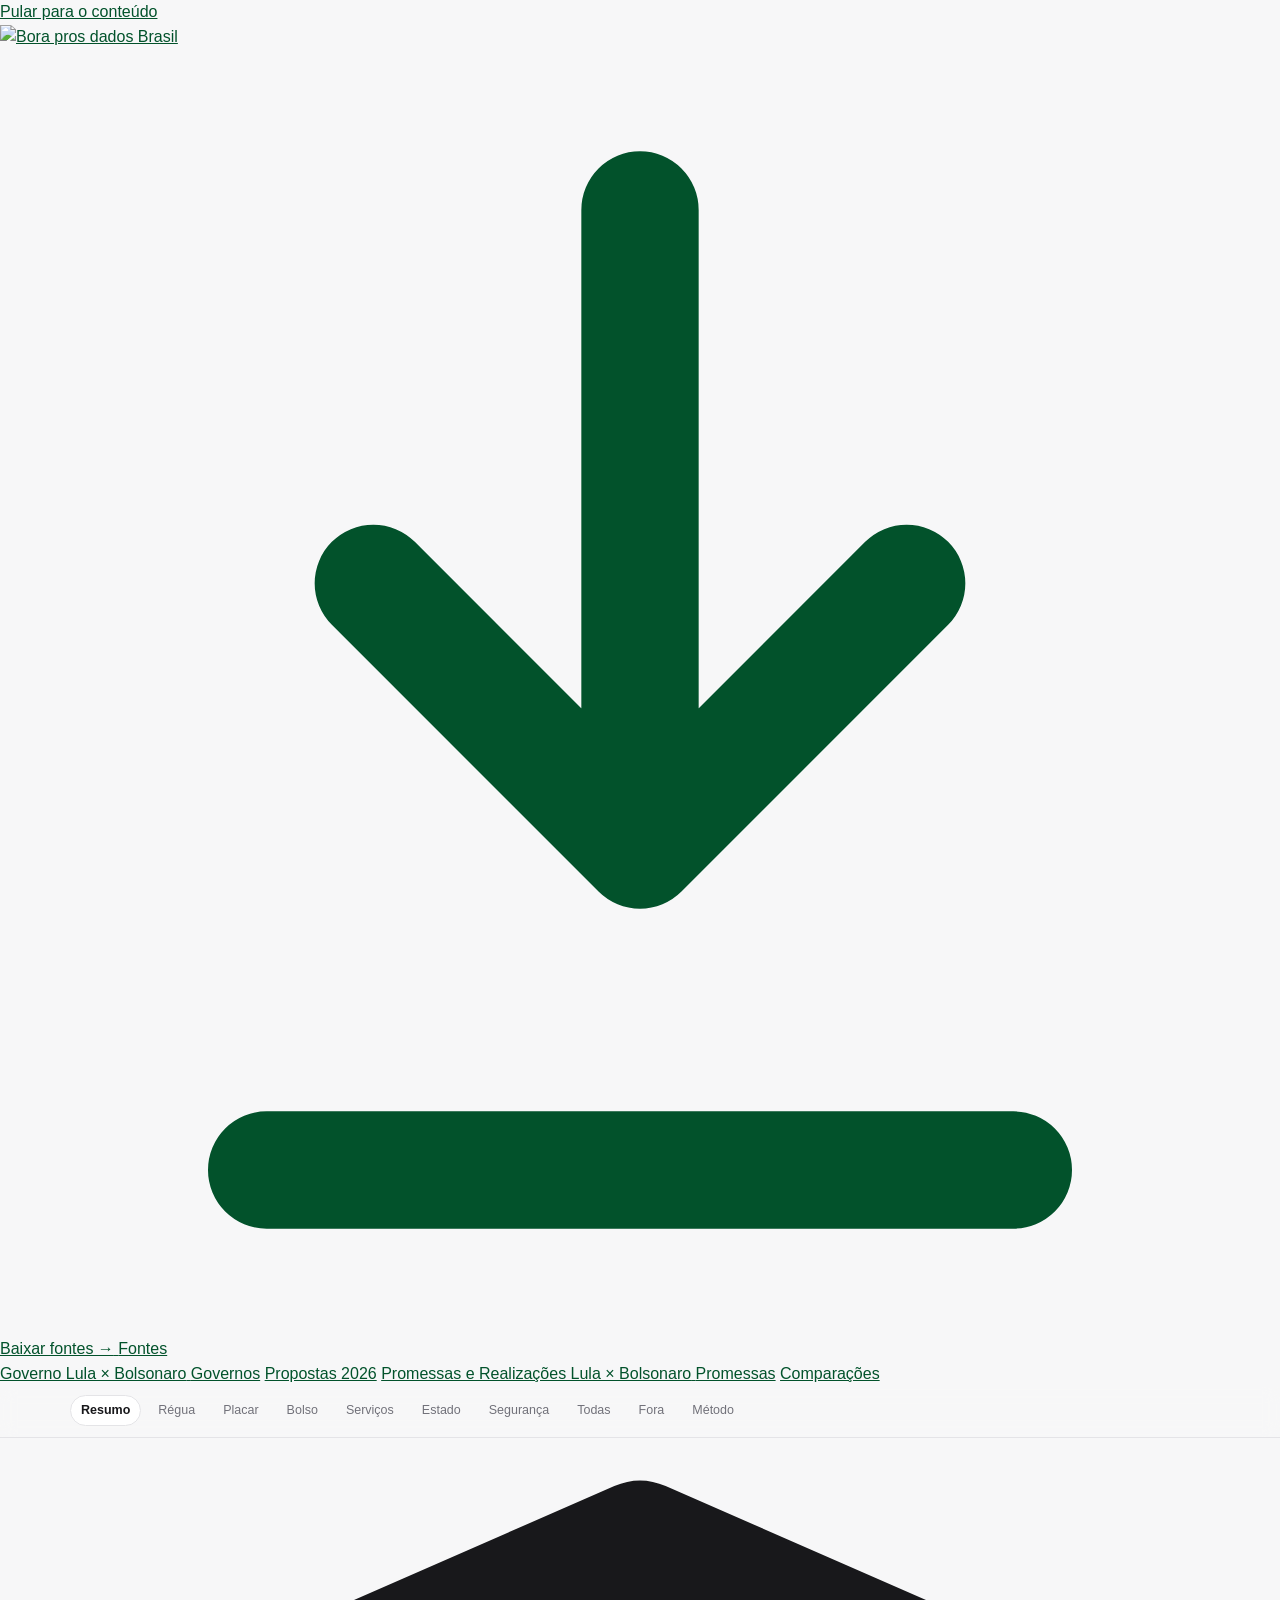
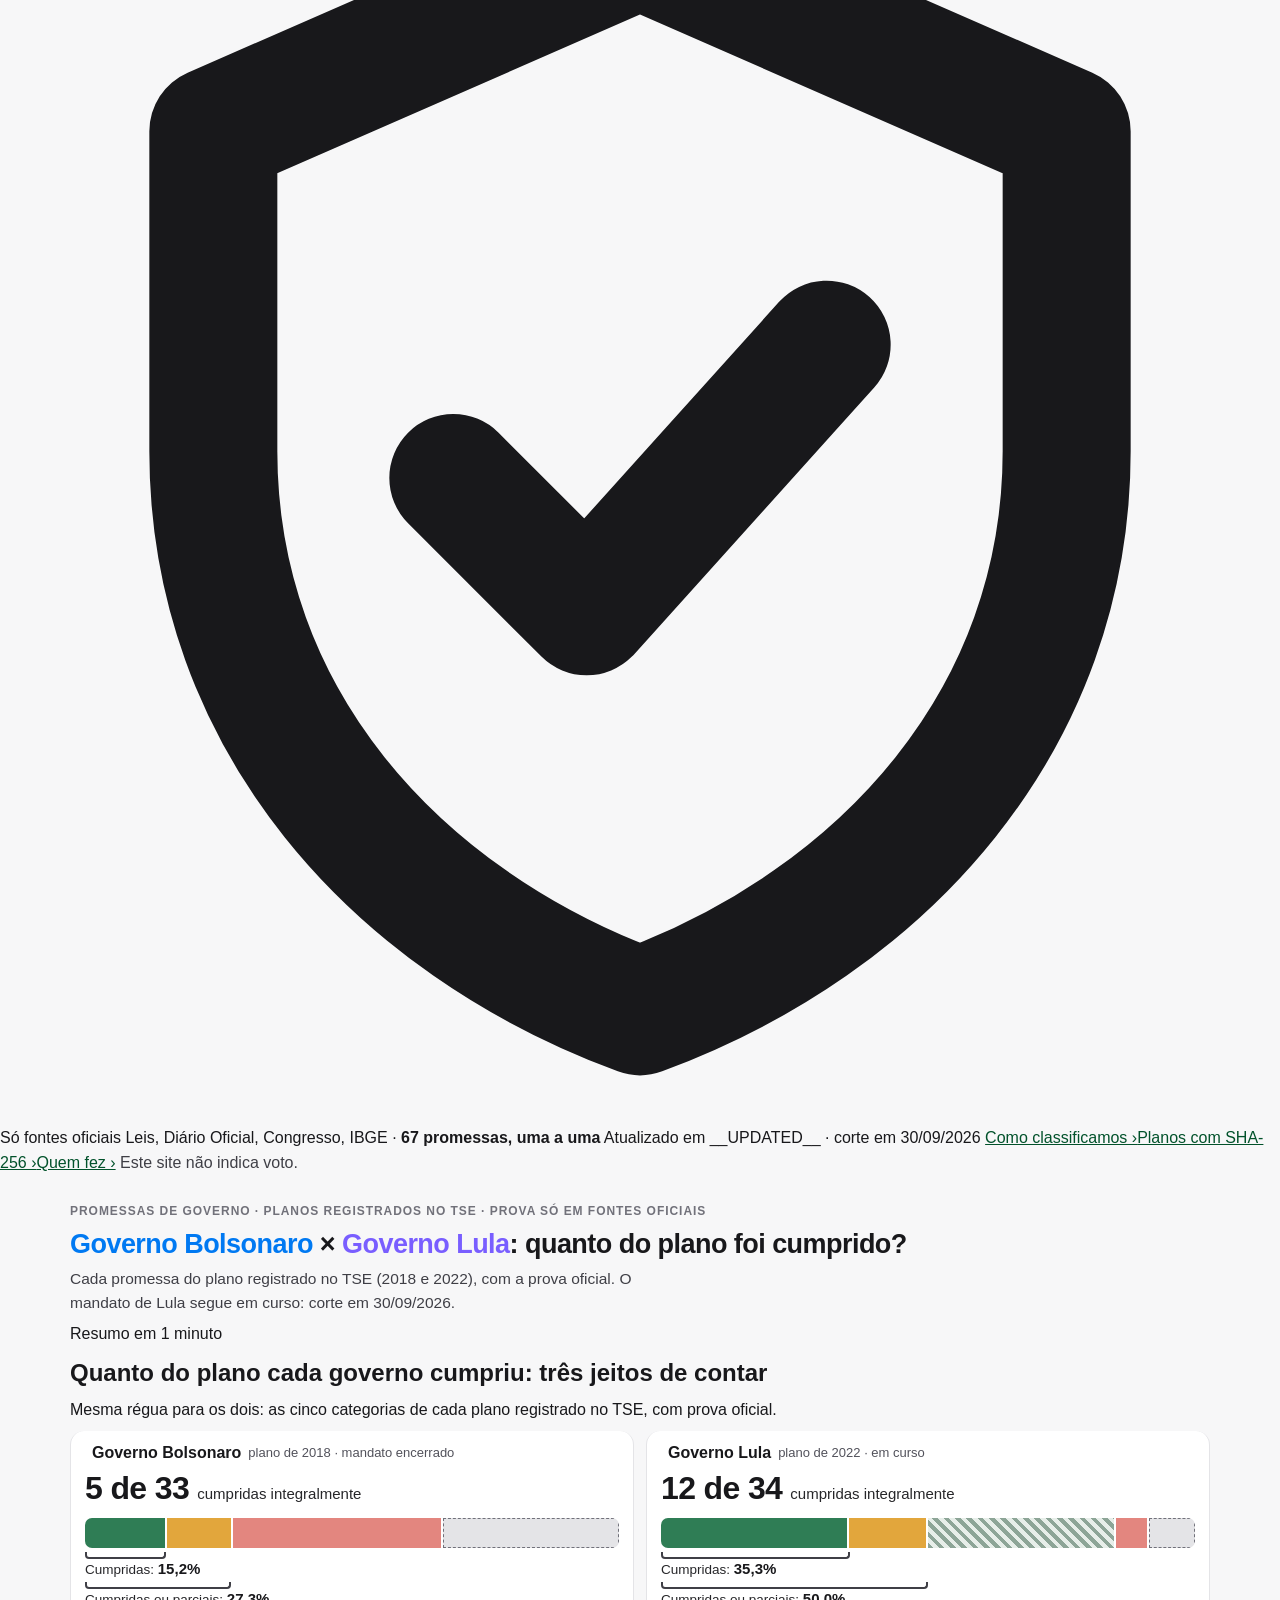
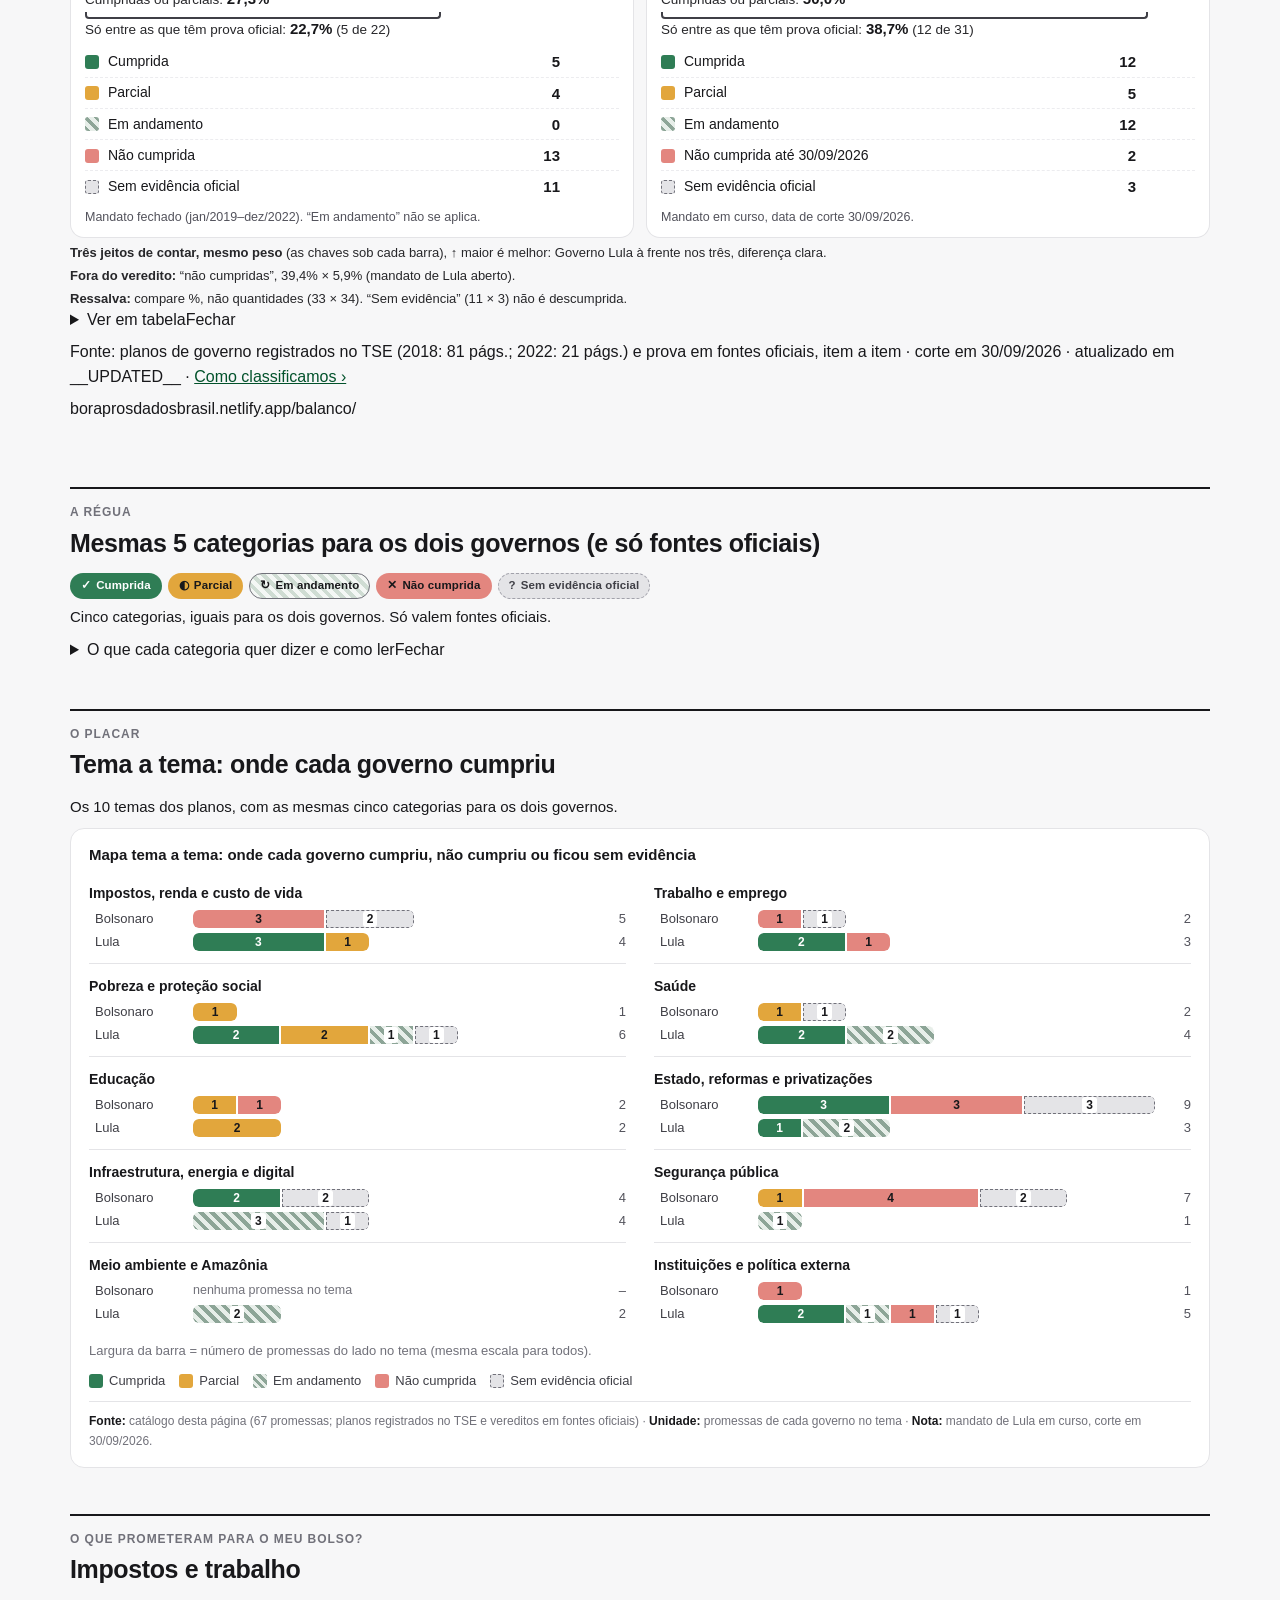
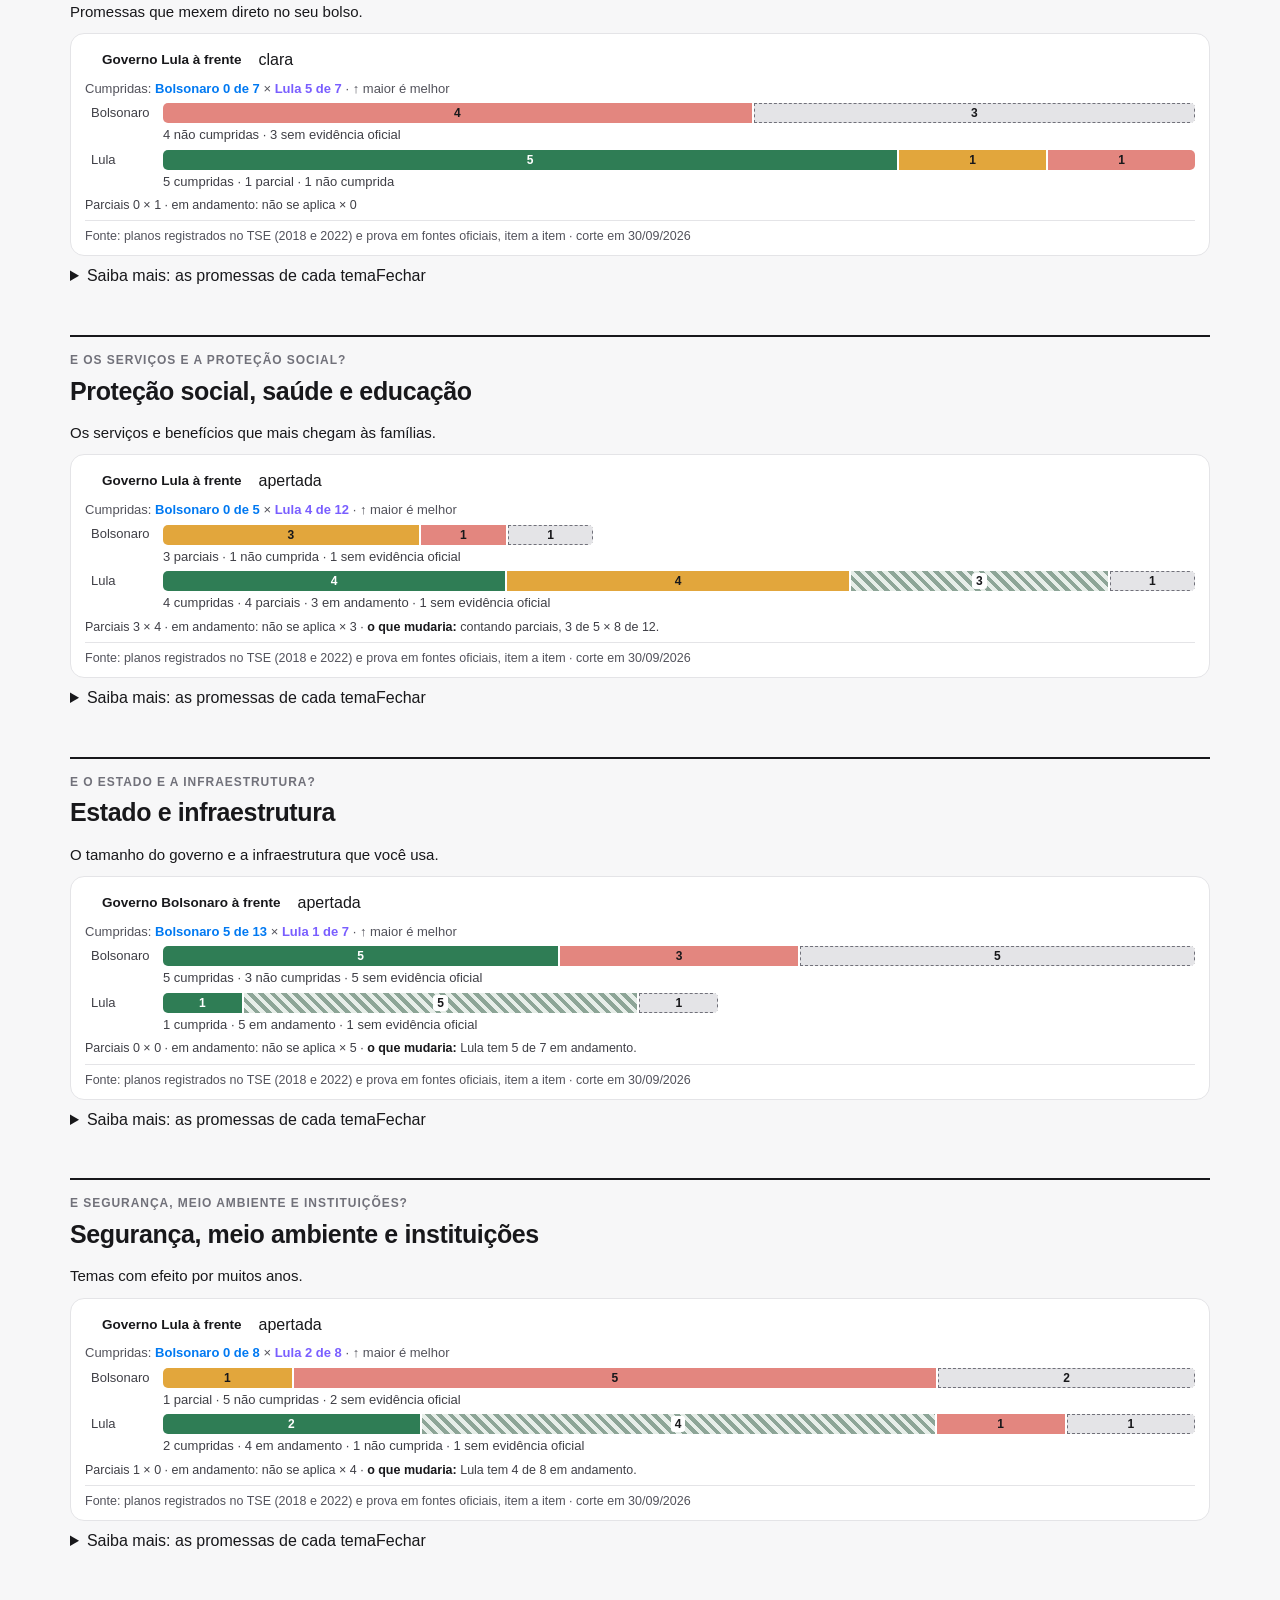
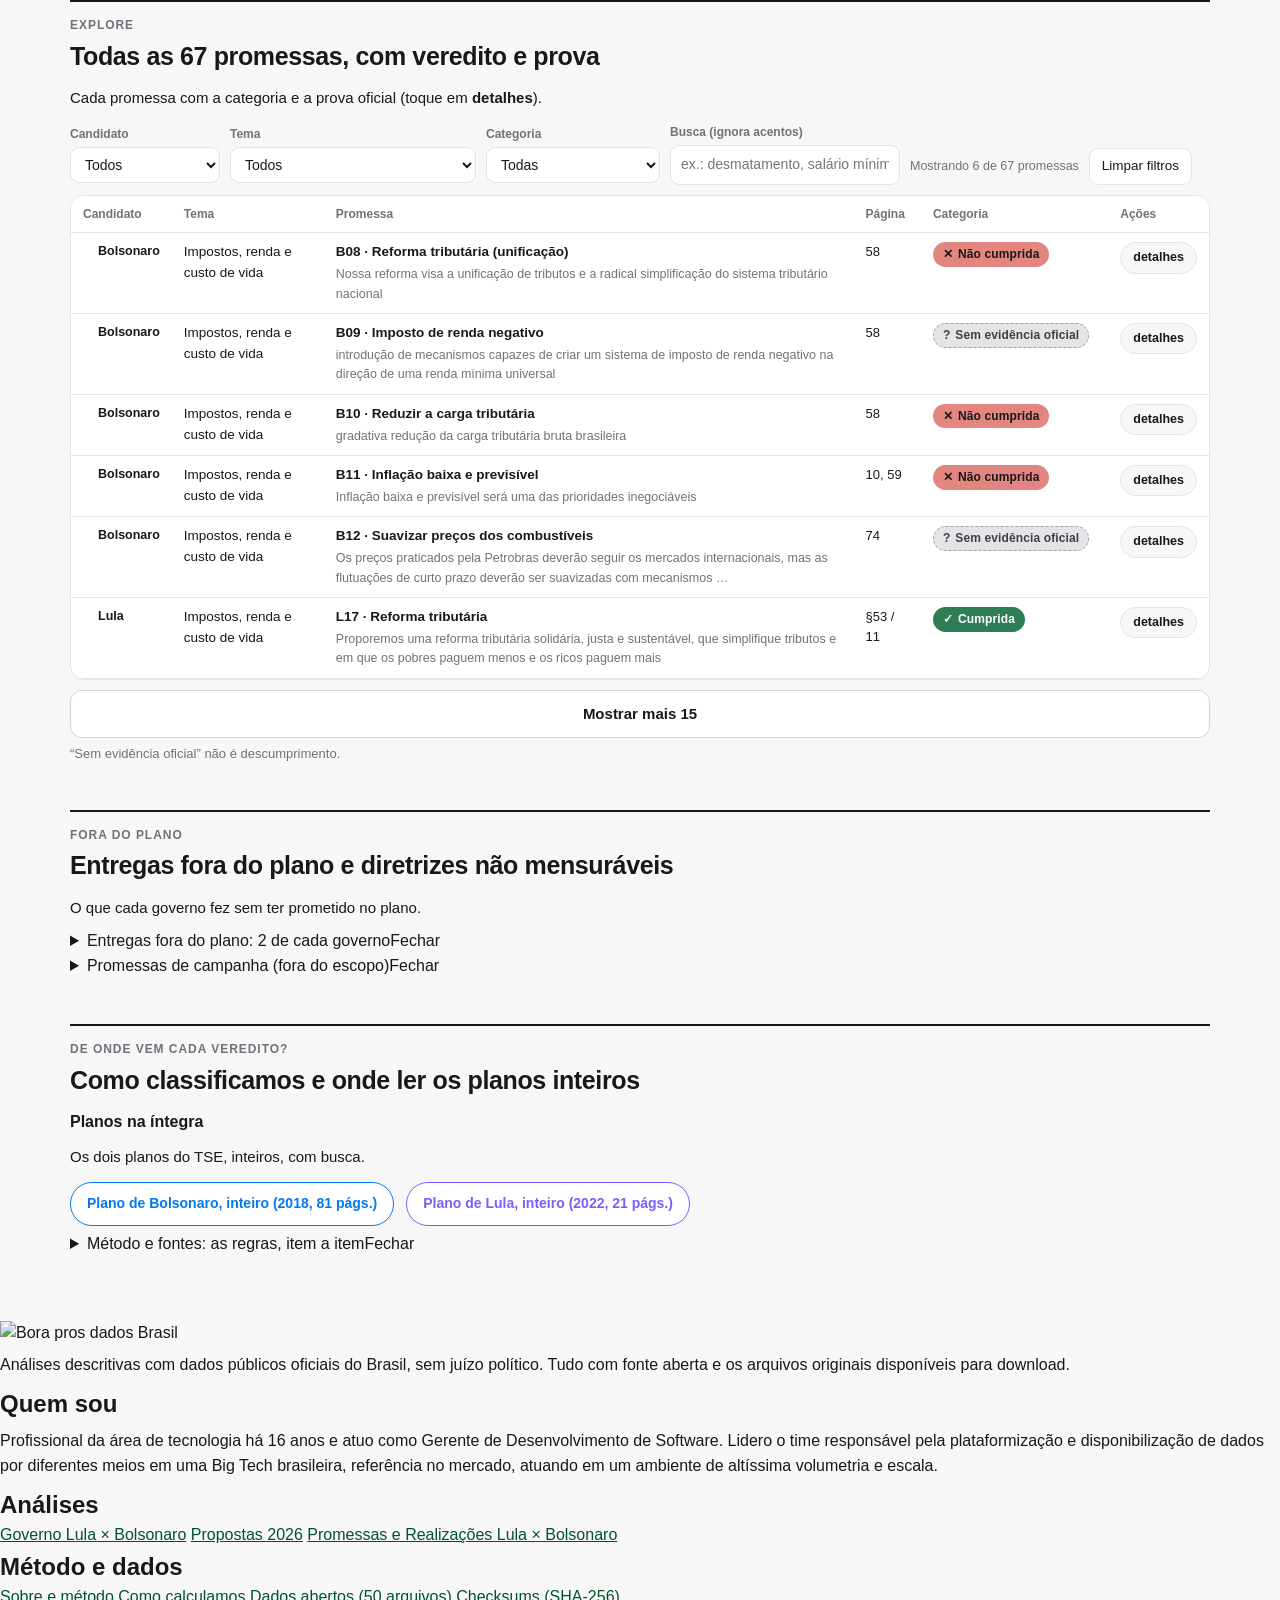
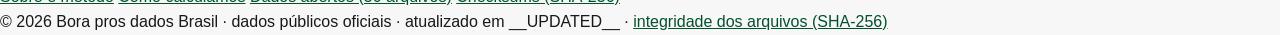
==== public/balanco/index.html @ 2b280251 "WIP acessibilidade do catálogo Co-Authored-By: Claude Opus 5.5 <noreply@anthropic.com>" ====
<!DOCTYPE html>
<html lang="pt-BR" data-theme="light">
<head>
<meta charset="utf-8">
<meta name="viewport" content="width=device-width, initial-scale=1">
<meta name="description" content="67 promessas dos planos de governo de Bolsonaro (2018) e Lula (2022) registrados no TSE, cada uma com veredito (cumprida, parcial, não cumprida…) e a fonte oficial.">
<meta name="robots" content="index,follow,max-snippet:-1,max-image-preview:large,max-video-preview:-1">
<link rel="canonical" href="__SITE_URL__/balanco/">
<meta property="og:type" content="article">
<meta property="og:site_name" content="Bora pros dados Brasil">
<meta property="og:locale" content="pt_BR">
<meta property="og:title" content="Promessas de governo: o que foi prometido × o que foi cumprido">
<meta property="og:description" content="67 promessas dos planos de governo de Bolsonaro (2018) e Lula (2022) registrados no TSE, cada uma com veredito (cumprida, parcial, não cumprida…) e a fonte oficial.">
<meta property="og:url" content="__SITE_URL__/balanco/">
<meta property="og:image" content="__SITE_URL__/assets/img/og-balanco.jpg">
<meta property="og:image:width" content="1200">
<meta property="og:image:height" content="630">
<meta property="og:image:alt" content="Promessas de governo de Bolsonaro (2018) e Lula (2022): o que foi prometido e o que foi cumprido">
<meta property="article:published_time" content="__DATE_PUBLISHED__">
<meta property="article:modified_time" content="__DATE_MODIFIED__">
<meta property="article:section" content="Promessas de governo">
<meta name="twitter:card" content="summary_large_image">
<meta name="twitter:title" content="Promessas de governo: o que foi prometido × o que foi cumprido">
<meta name="twitter:description" content="67 promessas dos planos de governo de Bolsonaro (2018) e Lula (2022) registrados no TSE, cada uma com veredito (cumprida, parcial, não cumprida…) e a fonte oficial.">
<meta name="twitter:image" content="__SITE_URL__/assets/img/og-balanco.jpg">
<meta name="twitter:image:alt" content="Promessas de governo de Bolsonaro (2018) e Lula (2022): o que foi prometido e o que foi cumprido">
<link rel="icon" href="/assets/img/favicon.ico" sizes="48x48">
<link rel="icon" type="image/png" sizes="32x32" href="/assets/img/favicon-32.png">
<link rel="icon" type="image/png" sizes="16x16" href="/assets/img/favicon-16.png">
<link rel="apple-touch-icon" href="/assets/img/apple-touch-icon.png">
<meta name="theme-color" content="#02522b">
<title>Promessas cumpridas? Planos de Bolsonaro (2018) e Lula (2022) item a item</title>
<style>
:root{--bg:#f7f7f8;--card:#ffffff;--text:#18181b;--muted:#71717a;--border:#e4e4e7;--grid:#f4f4f5;--c1:#0079F2;--c2:#795EFF;
  --ok:#3f7a5c;--ok-bg:rgba(127,185,155,.22);--mid:#8a5f1e;--mid-bg:rgba(227,184,120,.24);--run:#35707f;--run-bg:rgba(142,194,209,.22);
  --no:#a3544e;--no-bg:rgba(221,154,149,.22);--na:#63636b;--na-bg:rgba(195,195,202,.24)}
*{box-sizing:border-box}
html{scroll-behavior:smooth}
body{margin:0;font-family:-apple-system,BlinkMacSystemFont,"Segoe UI",Roboto,Helvetica,Arial,sans-serif;background:var(--bg);color:var(--text);line-height:1.55}
p{margin:.45em 0}
.wrap{max-width:1180px;margin:0 auto;padding:26px 20px 64px}
h1{font-size:27px;margin:0 0 4px;letter-spacing:-.02em;line-height:1.2}
h2,h3{margin:0}
.sub{margin:6px 0 0;color:var(--muted);font-size:14px;max-width:900px}
.eyebrow{font-size:12px;letter-spacing:.08em;text-transform:uppercase;color:var(--muted);margin:0 0 8px;font-weight:600}
.badges{display:flex;flex-wrap:wrap;gap:6px;margin:14px 0 6px}
.badge{display:inline-flex;align-items:center;padding:4px 9px;border-radius:7px;background:var(--card);border:1px solid var(--border);font-size:12px;color:var(--muted)}
.badge strong{color:var(--text);margin-right:4px}
.headline{font-size:clamp(20px,3vw,28px);line-height:1.25;letter-spacing:-.02em;font-weight:800;margin:20px 0 6px;max-width:980px}
.headline .muted{color:var(--muted);font-weight:700}
.gb{color:var(--c1)} .gl{color:var(--c2)}
.card{background:var(--card);border:1px solid var(--border);border-radius:14px;padding:16px 18px}
.lead{font-size:15px;max-width:1000px;margin:6px 0 10px}
.note{color:var(--muted);font-size:13px}
.small{font-size:13px}

/* menu e progresso */
.topnav{position:sticky;top:0;z-index:20;background:color-mix(in srgb,var(--bg) 88%,transparent);backdrop-filter:blur(8px);-webkit-backdrop-filter:blur(8px);border-bottom:1px solid var(--border)}
.topnav .in{max-width:1180px;margin:0 auto;padding:8px 20px;display:flex;gap:6px;overflow-x:auto;scrollbar-width:none}
.topnav .in::-webkit-scrollbar{display:none}
.topnav a{flex:0 0 auto;font-size:12.5px;color:var(--muted);text-decoration:none;padding:5px 10px;border-radius:999px;border:1px solid transparent;white-space:nowrap}
.topnav a:hover{color:var(--text);border-color:var(--border)}
.topnav a.on{color:var(--text);background:var(--card);border-color:var(--border);font-weight:600}
.prog{height:3px;background:linear-gradient(90deg,var(--c1),var(--c2));width:0;transition:width .1s linear}

/* KPIs */
.chips3{display:grid;gap:12px;grid-template-columns:1fr;margin:14px 0 8px}
@media(min-width:640px){.chips3{grid-template-columns:repeat(2,1fr)}}
@media(min-width:980px){.chips3.c4{grid-template-columns:repeat(4,1fr)}}
.kpi .lbl{font-size:12.5px;color:var(--muted)}
.kpi .val{font-size:22px;font-weight:800;letter-spacing:-.01em;margin:6px 0 3px;font-variant-numeric:tabular-nums}
.kpi .val .a{color:var(--c1)} .kpi .val .b{color:var(--c2)}
.kpi .dlt{font-size:12.5px;color:var(--muted);line-height:1.45}

/* seções */
.chap{margin-top:46px;scroll-margin-top:56px}
.chap-hd{border-top:2px solid var(--text);padding-top:14px;margin-bottom:14px}
.kicker{font-size:12px;letter-spacing:.08em;text-transform:uppercase;color:var(--muted);font-weight:700}
.chap-hd h2{font-size:clamp(20px,2.6vw,25px);line-height:1.25;letter-spacing:-.015em;margin:6px 0 8px}
.answer{display:flex;align-items:center;gap:8px;flex-wrap:wrap;font-size:13px;color:var(--muted)}
.chipw{display:inline-block;padding:2px 9px;border-radius:999px;font-size:12px;font-weight:700;white-space:nowrap}
.w1{background:rgba(0,121,242,.13);color:#0079F2}
.w2{background:rgba(121,94,255,.15);color:#795EFF}
.w0{background:rgba(107,114,128,.16);color:var(--muted)}
.subhead{font-size:16px;font-weight:700;margin:26px 0 10px}
.saldo{background:#eef2ff;border:1px solid #c7d2fe;border-left:5px solid #4338ca;border-radius:12px;padding:11px 16px;margin:16px 0 14px;font-size:13.5px;line-height:1.55}
.saldo>b:first-child{color:#4338ca}
.howto{background:rgba(121,94,255,.07);border:1px solid rgba(121,94,255,.25);border-left:5px solid var(--c2);border-radius:12px;padding:11px 16px;font-size:13.5px;line-height:1.55;margin:0 0 12px}
.figt{font-size:15px;line-height:1.35;margin:0 0 10px}
figure{margin:0}
figcaption{font-size:12px;color:var(--muted);line-height:1.6;margin-top:10px;border-top:1px solid var(--border);padding-top:10px}
figcaption strong{color:var(--text)}

/* chips de categoria */
.chip{display:inline-block;font-size:11.5px;font-weight:800;letter-spacing:.03em;border-radius:999px;padding:3px 10px;margin-right:7px;vertical-align:1px;white-space:nowrap}
.chip.sm{font-size:10.5px;padding:2px 8px}
.chip-ok{background:var(--ok-bg);color:var(--ok)}
.chip-mid{background:var(--mid-bg);color:var(--mid)}
.chip-no{background:var(--no-bg);color:var(--no)}
.chip-run{background:var(--run-bg);color:var(--run)}
.chip-na{background:var(--na-bg);color:var(--na)}
.legend{display:flex;gap:10px 16px;flex-wrap:wrap;background:var(--card);border:1px solid var(--border);border-radius:12px;padding:10px 14px;font-size:13px;color:var(--muted);margin:10px 0 4px}

/* barras 100% (visuais novos) */
.vrow{display:grid;grid-template-columns:190px 1fr;gap:6px 14px;align-items:center;margin:8px 0}
@media(max-width:640px){.vrow{grid-template-columns:1fr}}
.vname{font-weight:800;font-size:13.5px}
.vname small{display:block;font-weight:500;color:var(--muted);font-size:12px}
.sbar{display:flex;height:22px;border-radius:7px;overflow:hidden;background:var(--grid);border:1px solid var(--border)}
.sbar i{display:flex;align-items:center;justify-content:center;font-style:normal;font-size:11px;font-weight:800;color:#2b2b31;min-width:0;overflow:hidden;white-space:nowrap}
.vtxt{grid-column:2;font-size:12.5px;color:var(--muted);margin-top:-2px}
@media(max-width:640px){.vtxt{grid-column:1}}
.mapa{width:100%;border-collapse:collapse;font-size:13px}
.mapa th,.mapa td{padding:8px 10px;border-bottom:1px solid var(--border);text-align:left;vertical-align:middle}
.mapa th{color:var(--muted);font-size:12px;font-weight:600}
.mapa .sbar{height:16px}
.mapa td.n{font-size:12px;color:var(--muted);white-space:nowrap}

/* cartões tema a tema */
.grid2{display:grid;grid-template-columns:1fr 1fr;gap:14px}
@media (max-width:820px){.grid2{grid-template-columns:1fr}}
.card.lula,.card.bolso{border-top:4px solid #ccc}
.card.lula{border-top-color:var(--c2)}
.card.bolso{border-top-color:var(--c1)}
.card header{display:flex;align-items:center;gap:8px;margin-bottom:8px;flex-wrap:wrap}
.card .name{font-weight:800;font-size:15px}
.card.lula .name{color:var(--c2)} .card.bolso .name{color:var(--c1)}
.card .party{font-size:11.5px;font-weight:700;letter-spacing:.04em;border:1px solid var(--border);border-radius:999px;padding:2px 9px;color:var(--muted)}
.chipsline{margin:2px 0 10px;display:flex;align-items:center;gap:8px;flex-wrap:wrap}
.counts{font-size:12.5px;color:var(--muted)}
ul.plist{list-style:none;margin:8px 0 0;padding:0;border-top:1px dashed var(--border)}
ul.plist li{padding:7px 0;border-bottom:1px dashed var(--border);font-size:14px}
ul.plist li:last-child{border-bottom:none}
.plink{border:none;background:none;padding:0;font:inherit;color:var(--text);cursor:pointer;text-align:left}
.plink:hover{text-decoration:underline}
.plink b{font-weight:800;margin-right:4px}
.snip{color:var(--muted);font-size:12.5px;display:block;margin-top:2px}

/* quadros, linhas, explicações */
.explain{font-size:14px;border-left:3px solid var(--c1)}
.explain h4{margin:0 0 6px;font-size:13px;text-transform:uppercase;letter-spacing:.05em;color:var(--muted)}
.explain p{margin:.35em 0}
.rows{display:grid;gap:8px;margin:10px 0}
.row{background:var(--card);border:1px solid var(--border);border-radius:12px;padding:10px 14px;font-size:14px}
.row b{font-weight:700}
ul.tight{margin:.3em 0 .3em 1.1em;padding:0}
ul.tight li{margin:.25em 0}
details.card{margin:10px 0}
details.card summary{cursor:pointer}
.who{font-weight:800;font-size:12.5px;white-space:nowrap}
.who.bolso{color:var(--c1)} .who.lula{color:var(--c2)}

/* catálogo */
.filters{display:flex;gap:10px;flex-wrap:wrap;align-items:center;margin:14px 0 6px}
.filters label{font-size:12px;font-weight:700;color:var(--muted);display:block;margin-bottom:3px}
.filters .f{display:flex;flex-direction:column}
.filters select,.filters input{border:1px solid var(--border);border-radius:9px;padding:8px 10px;font:inherit;font-size:14px;background:var(--card);color:var(--text)}
.filters input{width:230px}
.search-status{font-size:12.5px;color:var(--muted);min-width:96px}
.tablewrap{overflow:auto;background:var(--card);border:1px solid var(--border);border-radius:14px;margin:10px 0}
table.cat{width:100%;border-collapse:collapse;font-size:13.5px}
table.cat th,table.cat td{padding:9px 12px;text-align:left;border-bottom:1px solid var(--border);vertical-align:top}
table.cat th{font-size:12px;color:var(--muted);font-weight:600;background:var(--card);position:sticky;top:0}
table.cat tr:last-child td{border-bottom:none}
table.cat td .t{font-weight:700}
table.cat td .tr-snip{color:var(--muted);font-size:12.5px;display:block;margin-top:2px}
.detail-btn{border:1px solid var(--border);background:var(--bg);border-radius:999px;padding:5px 12px;font:inherit;font-size:12.5px;font-weight:700;color:var(--text);cursor:pointer}
.detail-btn:hover{border-color:var(--c1)}
.empty-row{color:var(--muted);text-align:center;padding:18px!important}

/* placar */
.verdict2{display:grid;grid-template-columns:1fr 1fr;gap:14px;margin:14px 0}
@media (max-width:820px){.verdict2{grid-template-columns:1fr}}
.bigbox{background:var(--card);border:1px solid var(--border);border-top:4px solid #ccc;border-radius:14px;padding:18px}
.bigbox.bolso{border-top-color:var(--c1)} .bigbox.lula{border-top-color:var(--c2)}
.bigbox h4{margin:0 0 6px;font-size:15px}
.bigbox.bolso h4{color:var(--c1)} .bigbox.lula h4{color:var(--c2)}
.bigbox .n{font-size:30px;font-weight:800;line-height:1.1}
.bigbox p{margin:.45em 0;font-size:14px}
.bar{height:12px;border-radius:999px;background:var(--grid);overflow:hidden;margin:10px 0 4px;display:flex}
.bar i{display:block;height:100%}
.kv{font-size:13.5px;color:var(--muted);margin:2px 0}
.kv b{color:var(--text)}
table.placar{border-collapse:collapse;font-size:13px;margin:10px 0;background:var(--card);border:1px solid var(--border);border-radius:14px;overflow:hidden;min-width:760px}
table.placar th,table.placar td{border-bottom:1px solid var(--border);padding:7px 10px;text-align:center}
table.placar th{font-size:12px;color:var(--muted);font-weight:600}
table.placar td:first-child,table.placar th:first-child{text-align:left}
.who-cell{font-weight:800}
.who-cell.bolso{color:var(--c1)} .who-cell.lula{color:var(--c2)}

/* planos na íntegra + painéis */
.fullbar{display:flex;gap:12px;flex-wrap:wrap;margin:14px 0 6px}
.fullbtn{font:inherit;font-weight:700;font-size:14px;padding:10px 16px;border-radius:999px;border:1.5px solid;cursor:pointer;background:var(--card)}
.fullbtn.lula{color:var(--c2);border-color:var(--c2)} .fullbtn.lula:hover{background:rgba(121,94,255,.08)}
.fullbtn.bolso{color:var(--c1);border-color:var(--c1)} .fullbtn.bolso:hover{background:rgba(0,121,242,.08)}
.fullhint{font-size:13px;color:var(--muted);margin:2px 0 0}
.pageref{border:none;background:none;padding:0;color:var(--muted);text-decoration:underline dotted;cursor:pointer;font-weight:600;font:inherit}
.pageref:hover{color:var(--text)}
.modal-backdrop{position:fixed;inset:0;background:rgba(15,17,21,.55);display:none;align-items:center;justify-content:center;padding:22px;z-index:50}
.modal-backdrop.open{display:flex}
body.modal-open{overflow:hidden}
.modal{background:#fff;width:100%;max-width:940px;max-height:88vh;border-radius:14px;display:flex;flex-direction:column;overflow:hidden;box-shadow:0 24px 70px rgba(0,0,0,.35)}
.modal-head{display:flex;justify-content:space-between;gap:14px;padding:13px 20px;border-bottom:1px solid var(--border);flex-wrap:wrap;align-items:center;background:#fff}
.modal-head h3{margin:0;font-size:16px}
.modal-sub{margin:3px 0 0;color:var(--muted);font-size:12.5px}
.modal-actions{display:flex;align-items:center;gap:8px;flex-wrap:wrap}
.modal-actions input{border:1px solid var(--border);border-radius:8px;padding:7px 10px;font:inherit;font-size:13.5px;width:190px}
.ghost-btn{border:1px solid var(--border);background:#fff;border-radius:9px;padding:7px 12px;font:inherit;font-size:13.5px;cursor:pointer;color:var(--text);text-decoration:none}
.ghost-btn:hover{border-color:var(--c1)}
.close-btn{border:none;background:var(--text);color:#fff;border-radius:9px;padding:8px 14px;font:inherit;font-size:13.5px;font-weight:700;cursor:pointer}
.modal-body{overflow:auto;padding:6px 30px 34px;font-size:15.5px;line-height:1.72;position:relative;background:#fdfdfb}
.modal-body p{margin:.55em 0}
.modal-body p.hit{background:#fff3bf;border-radius:4px}
.pgmark{margin:24px 0 8px;font-size:11.5px;letter-spacing:.13em;text-transform:uppercase;color:var(--muted);border-top:1px solid var(--border);padding-top:10px}
@media (max-width:820px){.modal{max-height:94vh}.modal-body{padding:4px 14px 26px}}
.detail-body .dmeta{display:flex;gap:10px;flex-wrap:wrap;align-items:center;margin:4px 0 12px}
.detail-body .box{border:1px solid var(--border);border-radius:10px;padding:12px 14px;margin:10px 0;background:#fff}
.detail-body .box h5{margin:0 0 6px;font-size:12.5px;text-transform:uppercase;letter-spacing:.08em;color:var(--muted)}
.detail-body blockquote{margin:0;padding:10px 14px;background:var(--bg);border-left:3px solid #c9c5ba;border-radius:6px}
.detail-body .srcs{list-style:none;margin:0;padding:0}
.detail-body .srcs li{margin:4px 0;word-break:break-all;font-size:13.5px}
.foot{margin-top:18px;font-size:12.5px;color:var(--muted);line-height:1.7}
.apx li,.apx p,.apx .row{overflow-wrap:anywhere}
/* ==== 15/10/2026 — páginas de análise no celular: resumo, seções simétricas, catálogo em cards ====
   Cores dos lados vêm do site.css (--gb/--gl e tons de texto --gb-txt/--gl-txt). Status (categorias)
   NUNCA usa verde/vermelho/ciano: cor do lado cheia = melhor categoria, cor clara = parcial,
   listrado = em andamento, cinza = não cumprida, vazado = sem evidência; nos selos, ícone + texto. */
a{color:#02522b}
.pg-hero .sub{color:#3f3f46;font-size:15.5px;max-width:72ch}
.pg-hero h1{margin-bottom:6px}
.selo-lado{display:inline-flex;align-items:center;gap:6px;font-size:13.5px;font-weight:700;padding:4px 11px;border-radius:999px}
.selo-lado.w1{background:var(--gb-tint);color:var(--gb-txt)}
.selo-lado.w2{background:var(--gl-tint);color:var(--gl-txt)}
.selo-n{display:inline-flex;align-items:center;font-size:13.5px;font-weight:700;color:#18181b;padding:4px 11px;border-radius:999px;border:1px solid #d4d4d8;background:#fff}
.answer{gap:6px 8px;font-size:13.5px}
.h2-sub{margin:-2px 0 8px;font-size:14.5px;color:#3f3f46;font-variant-numeric:tabular-nums}
.chap .lead b{color:#18181b}
.chap-hd h2 .x{color:#71717a;font-weight:600}
/* saldo da seção: neutro (antes era índigo, perto do roxo de um dos lados) */
.saldo{background:#f4f4f5;border:1px solid #e4e4e7;border-left:4px solid #52525b;color:#27272a}
.saldo>b:first-child{color:#18181b}
.saldo .gb b,.saldo .gl b{color:inherit}
.saldo .gb b::before{content:"";display:inline-block;width:9px;height:9px;border-radius:50%;background:var(--gb);margin-right:5px;vertical-align:1px}
.saldo .gl b::before{content:"";display:inline-block;width:9px;height:9px;border-radius:2px;background:var(--gl);margin-right:5px;vertical-align:1px}
.sec-acoes{display:flex;justify-content:flex-end;margin:-4px 0 0}
.sec-acoes .share--mini{margin:0}

/* selos de categoria: ícone + texto, neutros e iguais para os dois lados */
.chip{background:#f4f4f5;color:#18181b;border:1.5px solid transparent;font-weight:700;letter-spacing:.01em}
.chip::before{margin-right:5px;font-weight:800}
.chip-ok{background:#27272a;color:#fff}
.chip-ok::before{content:"✓"}
.chip-mid,.chip-partial{background:#e4e4e7;color:#18181b}
.chip-mid::before,.chip-partial::before{content:"◐"}
.chip-run{background:repeating-linear-gradient(45deg,#e4e4e7 0 4px,#fff 4px 8px);border-color:#a1a1aa;color:#18181b}
.chip-run::before{content:"↻"}
.chip-no{background:#fff;border-color:#52525b;color:#27272a}
.chip-no::before{content:"✕"}
.chip-na{background:transparent;border:1.5px dashed #a1a1aa;color:#3f3f46}
.chip-na::before{content:"?"}
.chip-warn{background:transparent;border:1.5px dashed #71717a;color:#27272a}
.chip-warn::before{content:"○"}
.pg-prop .chip-ok::before{content:"●"}
.chip.sm{font-size:12px;padding:2px 9px}
.legend .chip{min-width:0}

/* barras 100% por lado (mesma codificação do gráfico) */
.sbar{display:flex;gap:2px;height:24px;border:0;border-radius:6px;background:transparent;overflow:hidden}
.sbar i{display:flex;align-items:center;justify-content:center;min-width:0;height:100%;font-style:normal;font-size:12px;font-weight:800;overflow:hidden;white-space:nowrap;border-radius:0}
.sbar i:first-child{border-radius:5px 0 0 5px}
.sbar i:last-child{border-radius:0 5px 5px 0}
.sbar i:only-child{border-radius:5px}
.sbar i span{padding:0 4px;border-radius:3px;line-height:16px}
.sbar--b .seg--cheio{background:var(--gb);color:#fff}
.sbar--l .seg--cheio{background:var(--gl);color:#fff}
.sbar--b .seg--claro{background:var(--gb-claro);color:#18181b}
.sbar--l .seg--claro{background:var(--gl-claro);color:#18181b}
.sbar--b .seg--listrado{background:repeating-linear-gradient(45deg,var(--gb-claro) 0 3px,#fff 3px 6px)}
.sbar--l .seg--listrado{background:repeating-linear-gradient(45deg,var(--gl-claro) 0 3px,#fff 3px 6px)}
.seg--listrado span,.seg--vazio span{background:#fff;color:#18181b}
.sbar .seg--neutro{background:#52525b;color:#fff}
.sbar .seg--vazio{background:#fff;outline:1px dashed #71717a;outline-offset:-1px}
.seg-leg{display:flex;flex-wrap:wrap;gap:4px 14px;margin:10px 0 0;font-size:13px;color:#3f3f46}
.seg-leg span{display:inline-flex;align-items:center;gap:6px}
.sw{display:inline-block;width:24px;height:12px;border-radius:3px;flex:0 0 auto}
.sw--cheio{background:linear-gradient(90deg,var(--gb) 50%,var(--gl) 50%)}
.sw--claro{background:linear-gradient(90deg,var(--gb-claro) 50%,var(--gl-claro) 50%)}
.sw--listrado{background:repeating-linear-gradient(45deg,var(--gb-claro) 0 3px,#fff 3px 6px);box-shadow:inset -12px 0 0 0 transparent;position:relative}
.sw--listrado::after{content:"";position:absolute;right:0;top:0;width:12px;height:12px;border-radius:0 3px 3px 0;background:repeating-linear-gradient(45deg,var(--gl-claro) 0 3px,#fff 3px 6px)}
.sw--neutro{background:#52525b}
.sw--vazio{background:#fff;outline:1px dashed #71717a;outline-offset:-1px}
.vrow{grid-template-columns:200px 1fr}
.vname{display:flex;flex-wrap:wrap;align-items:center;gap:0 6px;color:#18181b}
.vname small{flex-basis:100%}
.vtxt{color:#3f3f46}

/* mapa tema a tema (cabe em 390 px: uma linha por lado, empilhadas) */
.mapa2{display:grid;gap:4px}
.mt{padding:8px 0;border-bottom:1px solid #e4e4e7}
.mt:last-child{border-bottom:0}
.mt-t{margin:0 0 4px;font-size:14px;font-weight:700}
.mt-r{display:grid;grid-template-columns:96px minmax(0,1fr) 28px;align-items:center;gap:8px;margin:3px 0}
.mt-n{display:flex;align-items:center;gap:6px;font-size:13px;color:#3f3f46}
.mt-c{font-size:13px;color:#52525b;text-align:right;font-variant-numeric:tabular-nums}
.mt-0{font-size:12.5px;color:#71717a}
.mt-r .sbar{height:18px}
@media(min-width:900px){.mapa2{grid-template-columns:1fr 1fr;column-gap:28px}.mt:nth-last-child(2){border-bottom:0}}

/* resumo em 1 minuto: blocos de mesmo tamanho */
.r3{display:grid;grid-template-columns:1fr;gap:10px;margin:4px 0 0}
@media(min-width:860px){.r3{grid-template-columns:repeat(3,1fr)}}
.r3-c{border:1px solid var(--linha,#e4e4e7);border-radius:14px;padding:10px 12px 10px;scroll-margin-top:64px;display:flex;flex-direction:column;gap:6px}
.r3-c:target{outline:2px solid #18181b;outline-offset:2px}
.r3-q{margin:0;font-size:15px;font-weight:700;line-height:1.35}
.r3-c .q-vals dd small{display:block;font-size:12.5px;font-weight:500;color:#52525b}
.r3-pe{display:flex;align-items:center;gap:6px;flex-wrap:wrap;font-size:13px;color:#3f3f46}
.r-fixa{margin:12px 0 0;padding:10px 12px;border-radius:12px;background:#f4f4f5;font-size:14.5px;line-height:1.5;color:#18181b}
.r-ress{margin:8px 0 0;padding:10px 12px;border:1.5px solid #52525b;border-radius:12px;font-size:14.5px;line-height:1.5;color:#18181b;background:#fff}
.r-ress b{font-weight:700}
.r-sub{margin:16px 0 4px;font-size:15.5px;font-weight:700}
.r-sub small{font-weight:500;color:#52525b;font-size:13px}
.q-resumo .q-linhas{margin-top:2px}
.q-linha-nome a{color:#18181b;text-decoration:underline;text-decoration-color:#d4d4d8;text-underline-offset:3px}
.r-acoes{display:flex;flex-wrap:wrap;align-items:flex-start;gap:8px 12px;margin-top:4px}
.r-acoes .share{margin:12px 0 0;flex:1 1 280px}
.dl-img{display:inline-flex;align-items:center;justify-content:center;gap:6px;min-height:44px;padding:10px 16px;margin-top:12px;border:1px solid #d4d4d8;border-radius:999px;background:#fff;color:#18181b;font:inherit;font-size:15px;font-weight:600;cursor:pointer}
.dl-img:hover{border-color:#a1a1aa;background:#fafafa}
.dl-img[hidden]{display:none}
/* tabela por seção (propostas): 4 colunas que cabem em 358 px */
.r-sec{width:100%;border-collapse:collapse;font-variant-numeric:tabular-nums;margin-top:4px}
.r-sec caption{text-align:left;font-size:13px;color:#52525b;padding:0 0 4px}
.r-sec th,.r-sec td{padding:8px 4px;border-bottom:1px solid #e4e4e7;text-align:center;vertical-align:top;font-size:14.5px}
.r-sec thead th{font-size:12.5px;font-weight:600;color:#52525b;line-height:1.25;vertical-align:bottom}
.r-sec tbody th{text-align:left;font-weight:700;font-size:14.5px;line-height:1.35;width:40%}
.r-sec tbody th a{color:#18181b;text-decoration:underline;text-decoration-color:#d4d4d8;text-underline-offset:3px}
.r-sec tbody th small{display:block;font-weight:500;color:#52525b;font-size:12.5px}
.r-sec .q-forca{margin-top:4px}
.r-sec .mud{display:block;font-weight:500;font-size:12.5px;color:#3f3f46;margin-top:3px}
.r-sec tr:last-child th,.r-sec tr:last-child td{border-bottom:0}
.r-sec td b{font-weight:700}
.vbar-row > span{white-space:nowrap}

/* linhas de tema recolhíveis (seções) */
.tema-row{border:1px solid #e4e4e7;border-radius:12px;background:#fff;margin:8px 0}
.tema-row>summary{list-style:none;cursor:pointer;display:grid;grid-template-columns:minmax(0,1fr) 16px;gap:4px 10px;align-items:center;min-height:56px;padding:9px 14px;border-radius:12px;-webkit-tap-highlight-color:transparent}
.tema-row>summary::-webkit-details-marker{display:none}
.tema-row>summary::after{content:"";grid-column:2;grid-row:1 / span 2;width:8px;height:8px;border-right:2px solid #52525b;border-bottom:2px solid #52525b;transform:rotate(45deg);transition:transform .18s ease;justify-self:center}
.tema-row[open]>summary::after{transform:rotate(-135deg)}
.tema-row>summary:hover{background:#fafafa}
.tema-row>summary:focus-visible{outline:3px solid rgba(2,82,43,.45);outline-offset:2px}
.tr-t{font-size:15.5px;font-weight:700;color:#18181b;line-height:1.3}
.tr-t .theme-note{display:block;margin:0;font-weight:500}
.tr-s{grid-column:1;display:flex;flex-wrap:wrap;gap:4px 14px;font-size:13.5px;color:#3f3f46}
.tr-v{display:inline-flex;align-items:center;gap:6px}
.tema-row>.grid2{padding:2px 12px 12px}
.tema-row .card{box-shadow:none}
@media (prefers-reduced-motion:reduce){.tema-row>summary::after{transition:none}}

/* catálogo: tabela no desktop, lista de cards no celular (com e sem JS) */
.cat-mais-btn{display:flex;align-items:center;justify-content:center;width:100%;min-height:48px;margin:8px 0 0;border:1px solid #d4d4d8;border-radius:12px;background:#fff;font:inherit;font-size:15px;font-weight:700;color:#18181b;cursor:pointer}
.cat-mais-btn[hidden]{display:none}
.cat-mais-btn:hover{background:#fafafa}
table.cat tr[hidden]{display:none!important}
table.cat td.who.bolso,table.cat td.who.flavio{color:var(--gb-txt)}
table.cat td.who.lula{color:var(--gl-txt)}
table.cat td.who::before{content:"";display:inline-block;width:9px;height:9px;margin-right:6px;vertical-align:0}
table.cat td.who.bolso::before,table.cat td.who.flavio::before{border-radius:50%;background:var(--gb)}
table.cat td.who.lula::before{border-radius:2px;background:var(--gl)}
@media (max-width:760px){
  .filters{display:grid;grid-template-columns:1fr 1fr;gap:8px 10px;align-items:end}
  .filters .f{min-width:0}
  .filters .f:nth-child(4){grid-column:1 / -1}
  .filters select,.filters input{width:100%;min-height:44px;font-size:16px}
  .filters label{font-size:12.5px}
  .search-status{display:flex;align-items:center;min-height:44px;font-size:14px;color:#3f3f46}
  .filters .ghost-btn{width:100%;min-height:44px}
  .tablewrap{overflow:visible;background:transparent;border:0;box-shadow:none}
  table.cat,table.cat tbody{display:block}
  table.cat thead{display:none}
  table.cat tr{display:grid;grid-template-columns:minmax(0,1fr) auto;grid-template-areas:"who chip" "prom prom" "meta pag" "det det";gap:4px 10px;margin:0 0 8px;padding:11px 14px 12px;background:#fff;border:1px solid #e4e4e7;border-left:4px solid #a1a1aa;border-radius:12px}
  table.cat tr:has(td.who.bolso),table.cat tr:has(td.who.flavio){border-left-color:var(--gb)}
  table.cat tr:has(td.who.lula){border-left-color:var(--gl)}
  table.cat td{display:block;padding:0;border:0;min-width:0}
  table.cat td:nth-child(1){grid-area:who;align-self:center;font-size:14px}
  table.cat td:nth-child(2){grid-area:meta;font-size:13px;color:#52525b;align-self:center}
  table.cat td:nth-child(3){grid-area:prom}
  table.cat td:nth-child(4){grid-area:pag;font-size:13px;color:#52525b;white-space:nowrap;align-self:center;text-align:right}
  table.cat td:nth-child(4)::before{content:"pág. "}
  table.cat td:nth-child(5){grid-area:chip;align-self:center;text-align:right}
  table.cat td:nth-child(6){grid-area:det}
  table.cat td:nth-child(6):empty{display:none}
  table.cat td .t{display:block;font-size:15px;line-height:1.35}
  table.cat td .tr-snip{display:-webkit-box;-webkit-line-clamp:2;-webkit-box-orient:vertical;overflow:hidden;font-size:13.5px;color:#52525b;margin-top:2px}
  table.cat .detail-btn{width:100%;min-height:44px;margin-top:4px}
  table.cat .empty-row{display:block;background:#fff;border-radius:12px}
  table.cat tr:has(.empty-row){display:block;border-left-color:#e4e4e7}
}
@media (max-width:760px){
  .wrap{padding:20px 16px 56px}
  .chap{margin-top:40px}
  .vrow{grid-template-columns:1fr}
  .grid2{gap:10px}
  body .q-resumo{padding:14px 14px 12px}
}
/* ---- compacto: meta de altura no celular (≤ 15 telas) ---- */
.bpd-tabela table{display:block;overflow-x:auto}
.q-resumo .q-linhas .q-v{display:flex;align-items:baseline;justify-content:space-between;gap:6px;padding:5px 9px}
.q-resumo .q-linhas .q-v dd{font-size:16px}
.q-resumo .q-linha{padding:8px 0}
.q-resumo .q-linha-hd{margin-bottom:4px}
.q-resumo .q-ress{margin-top:4px;font-size:13.5px}
.r3-hd{display:flex;align-items:flex-start;justify-content:space-between;gap:8px}
.r3-c .q-vals .q-v{padding:6px 9px}
.r-nota{margin:2px 0 8px;font-size:13.5px;color:#3f3f46}
.leg-chips{display:flex;flex-wrap:wrap;gap:6px;margin:6px 0 2px}
.leg-chips .chip{margin:0}
.capviz .figt{font-size:14px;margin:0 0 2px}
.capviz .vrow{margin:6px 0;gap:3px 14px}
.capviz .vname{font-size:14px;gap:0 6px}
.capviz .vname small{flex-basis:auto;display:inline;font-size:12.5px;font-weight:500}
.capviz .vtxt{font-size:13px;margin-top:0}
.card.cv{padding:12px 14px}
@media (max-width:760px){
  table.cat tr{grid-template-columns:minmax(0,1fr) auto auto;grid-template-areas:"who who chip" "prom prom prom" "meta pag det";padding:10px 12px 8px}
  table.cat td:nth-child(6){align-self:center}
  table.cat td:nth-child(6):empty{display:none}
  table.cat td .tr-snip{-webkit-line-clamp:1}
  table.cat .detail-btn,table.cat .cat-det{width:auto;margin-top:0;min-height:44px;padding:0 14px}
  table.cat td:nth-child(4){text-align:left}
}
/* ---- compacto 2: resumo em linhas no celular, linhas de tema de 1 linha de status ---- */
.r3-cab{display:none}
@media (max-width:859px){
  .r3{gap:0;border:1px solid #e4e4e7;border-radius:14px;overflow:hidden}
  .r3-cab{display:grid;grid-template-columns:minmax(0,1fr) 88px 88px;gap:6px;padding:6px 10px;background:#fafafa;border-bottom:1px solid #e4e4e7;font-size:12.5px;font-weight:600;color:#3f3f46}
  .r3-cab span{display:flex;align-items:center;gap:5px}
  .r3-c{display:grid;grid-template-columns:minmax(0,1fr) 182px;align-items:center;gap:6px;border:0;border-bottom:1px solid #e4e4e7;border-radius:0;padding:8px 10px}
  .r3-c:last-child{border-bottom:0}
  .r3-hd{flex-direction:column;align-items:flex-start;gap:4px}
  .r3-q{font-size:14px}
  .r3-c .q-vals{grid-template-columns:88px 88px;gap:6px}
  .r3-c .q-v dt{position:absolute;width:1px;height:1px;overflow:hidden;clip:rect(0 0 0 0);white-space:nowrap}
  .r3-c .q-v{padding:5px 8px}
  .r3-c .q-v dd{font-size:17px}
}
.tema-row>summary{min-height:52px;padding:7px 12px}
.tema-row{margin:6px 0}
.tr-s{gap:2px 12px;font-size:13px}
.tr-s .tr-lbl{color:#52525b}
@media (max-width:760px){
  table.cat td .tr-snip{display:none}
  body .q-cred{row-gap:0}
}
/* ---- compacto 3: linhas do resumo (por tema/seção), filtros em 4 linhas, texto de apoio 15 px ---- */
.q-v dd{white-space:nowrap}
.r3--tema,.r3--linhas{grid-template-columns:1fr!important;gap:0;border:1px solid #e4e4e7;border-radius:14px;overflow:hidden}
.r3--tema .r3-cab,.r3--linhas .r3-cab{display:grid;grid-template-columns:minmax(0,1fr) 88px 88px;gap:6px;padding:6px 10px;background:#fafafa;border-bottom:1px solid #e4e4e7;font-size:12.5px;font-weight:600;color:#3f3f46}
.r3--tema .r3-cab span,.r3--linhas .r3-cab span{display:flex;align-items:center;gap:5px}
.r3--tema .r3-c,.r3--linhas .r3-c{display:grid;grid-template-columns:minmax(0,1fr) 182px;align-items:center;gap:4px 6px;border:0;border-bottom:1px solid #e4e4e7;border-radius:0;padding:8px 10px}
.r3--tema .r3-c:last-child,.r3--linhas .r3-c:last-child{border-bottom:0}
.r3--tema .r3-hd,.r3--linhas .r3-hd{flex-direction:column;align-items:flex-start;gap:4px}
.r3--tema .r3-q,.r3--linhas .r3-q{font-size:14.5px}
.r3--tema .r3-q a,.r3--linhas .r3-q a{color:#18181b;text-decoration:underline;text-decoration-color:#d4d4d8;text-underline-offset:3px}
.r3--tema .q-vals,.r3--linhas .q-vals{grid-template-columns:88px 88px;gap:6px}
.r3--tema .q-v dt,.r3--linhas .q-v dt{position:absolute;width:1px;height:1px;overflow:hidden;clip:rect(0 0 0 0);white-space:nowrap}
.r3--tema .q-v,.r3--linhas .q-v{padding:5px 8px}
.r3--tema .q-v dd,.r3--linhas .q-v dd{font-size:16px}
.r3-nota{grid-column:1 / -1;margin:0;font-size:13px;line-height:1.45;color:#3f3f46}
.r3-nota b{color:#18181b}
@media (min-width:860px){.r3--tema,.r3--linhas{max-width:720px}}
@media (pointer:coarse){.r3-q a{display:inline-flex;align-items:center;min-height:44px;margin:-10px 0}}
@media (max-width:760px){
  body .chap{margin-top:30px}
  .chap .lead,.pg-hero .sub{font-size:15px;line-height:1.5}
  body .chap-hd{margin-bottom:10px}
  .filters{grid-template-columns:1fr 1fr;grid-template-areas:"cand tema" "cat limpa" "busca busca" "status status";gap:6px 10px}
  .filters .f:nth-child(1){grid-area:cand}
  .filters .f:nth-child(2){grid-area:tema}
  .filters .f:nth-child(3){grid-area:cat}
  .filters .f:nth-child(4){grid-area:busca;grid-column:1 / -1}
  .filters .f:nth-child(5){grid-area:status}
  .filters .f:nth-child(6){grid-area:limpa;align-self:end}
  .filters .f:nth-child(5) label,.filters .f:nth-child(6) label,.filters .f:nth-child(5) .f-esp,.filters .f:nth-child(6) .f-esp{display:none}
  .filters .f:nth-child(5) .search-status{min-height:0;font-size:13.5px}
  .fullbar .fullbtn{width:100%;min-height:44px}
}
.q-cred-neutro{color:#3f3f46}
.q-mais--graf{margin:0 0 14px}
@media (max-width:760px){.chap-hd>.kicker{display:none}body .chap-hd{padding-top:4px}}
.q-mais--graf .viz{margin:0;border:0;border-top:1px solid #e4e4e7;border-radius:0 0 12px 12px}
@media (min-width:900px){.q-mais--graf{margin:0}}
@media print{.topnav{display:none}body{background:#fff}.card,.row,.bigbox,.tablewrap{break-inside:avoid}.modal-backdrop{display:none!important}}



/* ---- v6: chaves sobre a barra, rótulo de categoria sob cada barra ---- */
.chv{margin:4px 0 2px}
.chv-r{position:relative;margin:0 0 3px}
.chv-b{display:block;height:7px;border:2px solid #3f3f46;border-top:0;border-radius:0 0 4px 4px;box-sizing:border-box}
.chv-l{display:block;font-size:13.5px;line-height:1.35;color:#27272a;white-space:nowrap}
.chv-l b{font-size:15px;color:#18181b}
.bar-rot{margin:3px 0 6px;font-size:13px;line-height:1.35;color:#3f3f46}
.sc .pt-r{grid-template-columns:70px minmax(0,1fr)!important;margin:4px 0 0}
.sc .bar-rot{margin-left:78px}
.sc-k .gb,.sc-k .gl,.sc-t .gb,.sc-t .gl{font-weight:800}
.pl-n b{font-size:34px}

/* ---- v7: ações por card (imagem + WhatsApp), estilo do BPD.montarCard ---- */
.bpd-card-acoes{display:flex;flex-wrap:wrap;gap:8px;align-items:center;margin:8px 0 0}
.bpd-btn{display:inline-flex;align-items:center;justify-content:center;min-height:44px;padding:0 16px;border-radius:22px;border:1px solid #d4d4d8;background:#fff;color:#18181b;font:600 14px/1.2 InterVar,-apple-system,sans-serif;text-decoration:none;cursor:pointer}
.bpd-btn:hover{background:#fafafa;border-color:#a1a1aa}
.bpd-btn--wa{background:#02522b;color:#fff;border-color:#02522b}
.bpd-btn--wa:hover{background:#036b39;border-color:#036b39}
.bpd-card-status{font-size:13px;color:#52525b}
.sec-acoes.tem-card{justify-content:flex-start}
.sec-acoes.tem-card .share{display:none}
.mt-r .sbar{min-width:4px}
/* ---- v5: seção = card ---- */
.sc{padding:12px 14px 10px;margin:8px 0 6px}
.sc-t{margin:0 0 4px;display:flex;flex-wrap:wrap;align-items:center;gap:6px}
.sc-k{margin:0 0 4px;font-size:13px;color:#52525b}
.sc .pt-r{grid-template-columns:86px minmax(0,1fr) 60px}
.sc-leg{margin:6px 0 2px}
.sc-src{margin:6px 0 0;padding-top:6px;border-top:1px solid #e4e4e7;font-size:12.5px;color:#52525b;line-height:1.45;border-bottom:0}
.sc-mais{margin:6px 0 0}
/* ---- v4: cores de STATUS no balanço (iguais para os dois lados; o lado é dito pelo nome/forma) ---- */
.pg-bal{--st-ok:#2f7d55;--st-mid:#e2a63c;--st-run-a:#8da597;--st-run-b:#e7eee9;--st-no:#e3867f;--st-na:#e4e4e7}
.pg-bal .st--ok,.pg-bal .sbar .seg--cheio{background:var(--st-ok);color:#fff}
.pg-bal .st--mid,.pg-bal .sbar .seg--claro{background:var(--st-mid);color:#18181b}
.pg-bal .st--run,.pg-bal .sbar .seg--listrado{background:repeating-linear-gradient(45deg,var(--st-run-a) 0 4px,var(--st-run-b) 4px 8px);color:#18181b}
.pg-bal .st--no,.pg-bal .sbar .seg--neutro{background:var(--st-no);color:#18181b}
.pg-bal .st--na,.pg-bal .sbar .seg--vazio{background:var(--st-na);color:#18181b;outline:1px dashed #71717a;outline-offset:-1px}
.pg-bal .seg--listrado span,.pg-bal .st--run span{background:#fff;border-radius:3px;padding:0 4px}
.pg-bal .sw--cheio{background:var(--st-ok)} .pg-bal .sw--claro{background:var(--st-mid)}
.pg-bal .sw--listrado{background:repeating-linear-gradient(45deg,var(--st-run-a) 0 3px,var(--st-run-b) 3px 6px)} .pg-bal .sw--listrado::after{display:none}
.pg-bal .sw--neutro{background:var(--st-no)} .pg-bal .sw--vazio{background:var(--st-na)}
.pg-bal .chip-ok{background:var(--st-ok);color:#fff;border-color:transparent}
.pg-bal .chip-mid{background:var(--st-mid);color:#18181b}
.pg-bal .chip-run{background:repeating-linear-gradient(45deg,#cfdcd3 0 4px,#f4f7f5 4px 8px);border-color:#71717a;color:#18181b}
.pg-bal .chip-no{background:var(--st-no);border-color:transparent;color:#18181b}
.pg-bal .chip-na{background:var(--st-na)}
/* placar visual: dois cards de mesmo peso, número grande, barra 100% rotulada, contagem por categoria */
.pl2{display:grid;grid-template-columns:1fr;gap:12px;margin:8px 0 6px}
@media(min-width:760px){.pl2{grid-template-columns:1fr 1fr}}
.pl-card{border:1px solid #e4e4e7;border-top:4px solid var(--gb);border-radius:14px;padding:12px 14px 10px;background:#fff;min-width:0}
.pl-card--l{border-top-color:var(--gl)}
.pl-hd{display:flex;flex-wrap:wrap;align-items:center;gap:2px 7px;margin:0 0 4px;font-size:16px;line-height:1.3;color:var(--gb-txt)}
.pl-card--l .pl-hd{color:var(--gl-txt)}
.pl-hd span{font-size:13px;font-weight:500;color:#52525b}
.pl-n{margin:0 0 8px;font-size:15px;color:#27272a;line-height:1.3}
.pl-n b{font-size:32px;font-weight:800;letter-spacing:-.02em;color:#18181b;margin-right:4px;font-variant-numeric:tabular-nums}
.pl-n span{white-space:nowrap}
.stb{display:flex;gap:2px;height:30px;border-radius:7px;overflow:hidden}
.stb i{display:flex;align-items:center;justify-content:center;min-width:0;font-style:normal;font-size:13px;font-weight:800;overflow:hidden;white-space:nowrap}
.stb i span{line-height:16px}
.stb--s{height:20px;border-radius:5px}
.stb--s i{font-size:12px}
.pl-cats{list-style:none;margin:8px 0 0;padding:0;display:grid;grid-template-columns:1fr;gap:1px}
.pl-cats li{display:grid;grid-template-columns:16px minmax(0,1fr) auto 52px;align-items:center;gap:7px;font-size:14px;padding:3px 0;border-bottom:1px dashed #ececef}
.pl-cats li:last-child{border-bottom:0}
.pl-cats b{font-variant-numeric:tabular-nums;font-size:15px}
.pl-cats small{font-size:12.5px;color:#52525b;text-align:right;font-variant-numeric:tabular-nums}
.sw{display:inline-block;width:14px;height:14px;border-radius:3px}
.pl-nota{margin:6px 0 0;font-size:12.5px;color:#52525b}
.pl-leg{display:flex;flex-wrap:wrap;gap:4px 14px;margin:2px 0 4px;font-size:12.5px;color:#3f3f46}
.pl-leg span{display:inline-flex;align-items:center;gap:5px}
/* três jeitos de contar: barras pareadas (cor do lado), mesmo peso */
.t3{border:1px solid #e4e4e7;border-radius:14px;padding:8px 12px 6px;margin:10px 0 8px;background:#fafafa}
.t3-t{margin:0 0 4px;font-size:14.5px;font-weight:700}
.t3-t{display:flex;flex-wrap:wrap;align-items:center;gap:2px 8px}.t3-s{flex-basis:100%;font-weight:500;font-size:13px;color:#3f3f46;display:inline-flex;align-items:center;gap:5px}
.t3-r{display:grid;grid-template-columns:minmax(0,1fr) minmax(170px,48%);gap:4px 10px;align-items:center;padding:6px 0;border-top:1px solid #e4e4e7;scroll-margin-top:64px}
.t3-l{margin:0;font-size:14px;font-weight:600;line-height:1.3}
.t3-l small{display:block;font-weight:500;font-size:12.5px;color:#52525b}
.t3-b{display:grid;gap:4px}
.t3-v{display:grid;grid-template-columns:12px minmax(0,1fr) 64px;align-items:center;gap:6px;font-size:14px}
.t3-v b{font-weight:600;font-variant-numeric:tabular-nums;text-align:right;white-space:nowrap}
.t3-v.is-win b{font-weight:800}
.t3-bar{display:block;height:10px;border-radius:5px;background:#e4e4e7;overflow:hidden}
.t3-bar i{display:block;height:100%;width:calc(var(--v)*100%);border-radius:5px}
.t3-v--b .t3-bar i{background:var(--gb)} .t3-v--l .t3-bar i{background:var(--gl)}
.t3-v--b.is-win b,.t3-v--l.is-win b{color:#18181b}
.t3-r:target{outline:2px solid #18181b;outline-offset:2px;border-radius:6px}
.r-1l{margin:4px 0 0;font-size:13px;line-height:1.45;color:#27272a}
/* por tema: uma mini barra empilhada por tema e lado */
.pt{display:grid;grid-template-columns:1fr;gap:0 24px}
@media(min-width:760px){.pt{grid-template-columns:1fr 1fr}}
.pt-g{padding:8px 0;border-top:1px solid #e4e4e7}
.pt-t{margin:0 0 4px;display:flex;flex-wrap:wrap;align-items:center;gap:4px 8px;font-size:14.5px;font-weight:700}
.pt-t a{color:#18181b;text-decoration:underline;text-decoration-color:#d4d4d8;text-underline-offset:3px}
.pt-r{display:grid;grid-template-columns:86px minmax(0,1fr) 74px;align-items:center;gap:8px;margin:3px 0}
.pt-n{display:flex;align-items:center;gap:6px;font-size:13px;color:#3f3f46}
.pt-c{font-size:13.5px;text-align:right;font-variant-numeric:tabular-nums;white-space:nowrap}
.pt-r.is-win .pt-c{font-weight:800}
.pt-nota{margin:4px 0 0;font-size:12.5px;line-height:1.45;color:#3f3f46}
.pt-nota b{color:#18181b}
@media (pointer:coarse){.pt-t a{display:inline-flex;align-items:center;min-height:44px;margin:-10px 0}}
</style>
<link rel="stylesheet" href="/assets/css/site.css">
<script>window.SITE_CONFIG={"gaId":"__GA_ID__","siteUrl":"__SITE_URL__","pageId":"balanco","consent":"__CONSENT__"};</script>
<script defer src="/assets/js/analytics.js"></script>
<script type="application/ld+json">{"@context": "https://schema.org", "@graph": [{"@type": "Organization", "@id": "__SITE_URL__/#org", "name": "Bora pros dados Brasil", "url": "__SITE_URL__/", "logo": {"@type": "ImageObject", "url": "__SITE_URL__/assets/img/logo-400.png", "width": 400, "height": 225}, "description": "Análises descritivas com dados públicos oficiais do Brasil, sem juízo político, com os arquivos originais para download."}, {"@type": "WebSite", "@id": "__SITE_URL__/#website", "name": "Bora pros dados Brasil", "url": "__SITE_URL__/", "inLanguage": "pt-BR", "publisher": {"@id": "__SITE_URL__/#org"}}, {"@type": "BreadcrumbList", "@id": "__SITE_URL__/balanco/#breadcrumb", "itemListElement": [{"@type": "ListItem", "position": 1, "name": "Início", "item": "__SITE_URL__/"}, {"@type": "ListItem", "position": 2, "name": "Promessas e Realizações", "item": "__SITE_URL__/balanco/"}]}, {"@type": "WebPage", "@id": "__SITE_URL__/balanco/#webpage", "url": "__SITE_URL__/balanco/", "name": "Promessas cumpridas? Planos de Bolsonaro (2018) e Lula (2022) item a item", "description": "67 promessas dos planos de governo de Bolsonaro (2018) e Lula (2022) registrados no TSE, cada uma com veredito (cumprida, parcial, não cumprida…) e a fonte oficial.", "inLanguage": "pt-BR", "isPartOf": {"@id": "__SITE_URL__/#website"}, "primaryImageOfPage": {"@type": "ImageObject", "url": "__SITE_URL__/assets/img/og-balanco.jpg", "width": 1200, "height": 630}, "datePublished": "__DATE_PUBLISHED__", "dateModified": "__DATE_MODIFIED__", "breadcrumb": {"@id": "__SITE_URL__/balanco/#breadcrumb"}}, {"@type": "Article", "@id": "__SITE_URL__/balanco/#article", "headline": "Promessas de governo: o que foi prometido × o que foi cumprido", "description": "67 promessas dos planos de governo de Bolsonaro (2018) e Lula (2022) registrados no TSE, cada uma com veredito (cumprida, parcial, não cumprida…) e a fonte oficial.", "inLanguage": "pt-BR", "mainEntityOfPage": {"@id": "__SITE_URL__/balanco/#webpage"}, "image": "__SITE_URL__/assets/img/og-balanco.jpg", "datePublished": "__DATE_PUBLISHED__", "dateModified": "__DATE_MODIFIED__", "author": {"@id": "__SITE_URL__/#org"}, "publisher": {"@id": "__SITE_URL__/#org"}, "isAccessibleForFree": true, "articleSection": "Promessas de governo", "keywords": "promessas de campanha cumpridas, promessas de Bolsonaro cumpridas, promessas de Lula cumpridas, plano de governo, balanço de promessas, TSE", "isBasedOn": ["__SITE_URL__/dados/tse/2018BR280000614517.pdf", "__SITE_URL__/dados/tse/2022BR280001607829.pdf", "https://www.planalto.gov.br/", "https://www.camara.leg.br/", "https://www25.senado.leg.br/"], "about": [{"@type": "Person", "name": "Jair Bolsonaro", "sameAs": "https://pt.wikipedia.org/wiki/Jair_Bolsonaro"}, {"@type": "Person", "name": "Luiz Inácio Lula da Silva", "alternateName": "Lula", "sameAs": "https://pt.wikipedia.org/wiki/Luiz_Inácio_Lula_da_Silva"}]}]}</script>
<link rel="stylesheet" href="/assets/css/share.css">
<script defer src="/assets/js/share.js"></script>
<script defer src="/assets/js/charts.js"></script>
<script defer src="/assets/js/cards-balanco.js"></script>
<script defer src="/assets/js/ui.js"></script>
<link rel="stylesheet" href="/assets/css/catalogo.css">
</head>
<body class="pg-bal">
<a class="pular" href="#conteudo">Pular para o conteúdo</a>
<header class="sitebar">
  <div class="sb-in">
    <a class="sb-brand" href="/" aria-label="Bora pros dados Brasil, início"><img src="/assets/img/logo-400.png" alt="Bora pros dados Brasil" width="200" height="113"></a>
    <a href="/fontes/" class="sb-cta"><svg class="sb-ico" viewBox="0 0 24 24" fill="none" stroke="currentColor" stroke-width="2.2" stroke-linecap="round" stroke-linejoin="round" aria-hidden="true"><path d="M12 3v12M7 10l5 5 5-5M5 21h14"/></svg><span class="t-longo">Baixar fontes →</span> <span class="t-curto">Fontes</span></a>
    <nav class="sb-nav" aria-label="Páginas do site">
      <a href="/"><span class="t-longo">Governo Lula × Bolsonaro</span> <span class="t-curto">Governos</span></a>
      <a href="/propostas/">Propostas 2026</a>
      <a href="/balanco/" class="ativo" aria-current="page"><span class="t-longo">Promessas e Realizações Lula × Bolsonaro</span> <span class="t-curto">Promessas</span></a>
      <a href="/comparacoes/">Comparações</a>
    </nav>
  </div>
</header>
<nav class="topnav" aria-label="Seções desta página">
  <div class="in">
    <a href="#resumo">Resumo</a>
    <a href="#regua">Régua</a>
    <a href="#placar">Placar</a>
    <a href="#cap-bolso">Bolso</a>
    <a href="#cap-servicos">Serviços</a>
    <a href="#cap-estado">Estado</a>
    <a href="#cap-seguranca">Segurança</a>
    <a href="#catalogo">Todas</a>
    <a href="#fora">Fora</a>
    <a href="#metodo">Método</a>
  </div>
  <div class="prog" id="prog"></div>
</nav>
<main id="conteudo" tabindex="-1">
<div class="q-cred-wrap">
  <div class="q-cred" role="note" aria-label="Sobre a confiabilidade destes dados">
    <span class="q-cred-selo"><svg viewBox="0 0 24 24" fill="none" stroke="currentColor" stroke-width="2.4" stroke-linecap="round" stroke-linejoin="round" aria-hidden="true"><path d="M12 2l8 3.5v6c0 5-3.4 8.8-8 10.5-4.6-1.7-8-5.5-8-10.5v-6z"/><path d="M8.5 12l2.5 2.5 4.5-5"/></svg> Só fontes oficiais</span>
    <span class="q-cred-fontes">Leis, Diário Oficial, Congresso, IBGE · <b>67 promessas, uma a uma</b></span>
    <span class="q-cred-data">Atualizado em <time datetime="__UPDATED_ISO__">__UPDATED__</time> · corte em 30/09/2026</span>
    <span class="q-cred-links"><a href="#metodo">Como classificamos ›</a><a href="/fontes/#fonte-tse">Planos com SHA-256 ›</a><a href="#quem-fez">Quem fez ›</a></span>
    <span class="q-cred-neutro">Este site não indica voto.</span>
  </div>
</div>
<div class="wrap" id="topo">
  <div class="pg-hero">
  <p class="eyebrow">Promessas de governo · planos registrados no TSE · prova só em fontes oficiais</p>
  <h1><span class="gb">Governo Bolsonaro</span> × <span class="gl">Governo Lula</span>: quanto do plano foi cumprido?</h1>
  <p class="sub">Cada promessa do plano registrado no TSE (2018 e 2022), com a prova oficial. O mandato de Lula segue em curso: corte em 30/09/2026.</p>
  </div>

  <section class="q-resumo" id="resumo" data-track-section="resumo" data-track-name="Resumo em 1 minuto" aria-labelledby="resumo-t">
    <p class="q-resumo-kicker">Resumo em 1 minuto</p>
    <h2 class="q-resumo-t" id="resumo-t">Quanto do plano cada governo cumpriu: três jeitos de contar</h2>
    <p class="q-resumo-sub">Mesma régua para os dois: as cinco categorias de cada plano registrado no TSE, com prova oficial.</p>
    <div class="pl2">
      <article class="pl-card pl-card--b" id="pl-bolsonaro">
        <h3 class="pl-hd"><i class="mk mk--b" aria-hidden="true"></i>Governo Bolsonaro <span>plano de 2018 · mandato encerrado</span></h3>
        <p class="pl-n"><b>5 de 33</b> cumpridas integralmente</p>
        <div class="stb" role="img" aria-label="Cumprida 5, Parcial 4, Não cumprida 13, Sem evidência oficial 11 (de 33)"><i class="st st--ok" style="flex:5 1 0" title="Cumprida: 5 de 33"></i><i class="st st--mid" style="flex:4 1 0" title="Parcial: 4 de 33"></i><i class="st st--no" style="flex:13 1 0" title="Não cumprida: 13 de 33"></i><i class="st st--na" style="flex:11 1 0" title="Sem evidência oficial: 11 de 33"></i></div>
        <div class="chv"><div class="chv-r"><span class="chv-b" style="margin-left:0.0%;width:15.2%"></span><span class="chv-l" style="padding-left:0.0%">Cumpridas: <b>15,2%</b></span></div><div class="chv-r"><span class="chv-b" style="margin-left:0.0%;width:27.3%"></span><span class="chv-l" style="padding-left:0.0%">Cumpridas ou parciais: <b>27,3%</b></span></div><div class="chv-r"><span class="chv-b" style="margin-left:0.0%;width:66.7%"></span><span class="chv-l" style="padding-left:0.0%">Só entre as que têm prova oficial: <b>22,7%</b> (5 de 22)</span></div></div>
        <ul class="pl-cats"><li><i class="sw st--ok" aria-hidden="true"></i><span class="pl-cn">Cumprida</span><b>5</b></li><li><i class="sw st--mid" aria-hidden="true"></i><span class="pl-cn">Parcial</span><b>4</b></li><li><i class="sw st--run" aria-hidden="true"></i><span class="pl-cn">Em andamento</span><b>0</b></li><li><i class="sw st--no" aria-hidden="true"></i><span class="pl-cn">Não cumprida</span><b>13</b></li><li><i class="sw st--na" aria-hidden="true"></i><span class="pl-cn">Sem evidência oficial</span><b>11</b></li></ul>
        <p class="pl-nota">Mandato fechado (jan/2019–dez/2022). “Em andamento” não se aplica.</p>
      </article>
      <article class="pl-card pl-card--l" id="pl-lula">
        <h3 class="pl-hd"><i class="mk mk--l" aria-hidden="true"></i>Governo Lula <span>plano de 2022 · em curso</span></h3>
        <p class="pl-n"><b>12 de 34</b> cumpridas integralmente</p>
        <div class="stb" role="img" aria-label="Cumprida 12, Parcial 5, Em andamento 12, Não cumprida 2, Sem evidência oficial 3 (de 34)"><i class="st st--ok" style="flex:12 1 0" title="Cumprida: 12 de 34"></i><i class="st st--mid" style="flex:5 1 0" title="Parcial: 5 de 34"></i><i class="st st--run" style="flex:12 1 0" title="Em andamento: 12 de 34"></i><i class="st st--no" style="flex:2 1 0" title="Não cumprida: 2 de 34"></i><i class="st st--na" style="flex:3 1 0" title="Sem evidência oficial: 3 de 34"></i></div>
        <div class="chv"><div class="chv-r"><span class="chv-b" style="margin-left:0.0%;width:35.3%"></span><span class="chv-l" style="padding-left:0.0%">Cumpridas: <b>35,3%</b></span></div><div class="chv-r"><span class="chv-b" style="margin-left:0.0%;width:50.0%"></span><span class="chv-l" style="padding-left:0.0%">Cumpridas ou parciais: <b>50,0%</b></span></div><div class="chv-r"><span class="chv-b" style="margin-left:0.0%;width:91.2%"></span><span class="chv-l" style="padding-left:0.0%">Só entre as que têm prova oficial: <b>38,7%</b> (12 de 31)</span></div></div>
        <ul class="pl-cats"><li><i class="sw st--ok" aria-hidden="true"></i><span class="pl-cn">Cumprida</span><b>12</b></li><li><i class="sw st--mid" aria-hidden="true"></i><span class="pl-cn">Parcial</span><b>5</b></li><li><i class="sw st--run" aria-hidden="true"></i><span class="pl-cn">Em andamento</span><b>12</b></li><li><i class="sw st--no" aria-hidden="true"></i><span class="pl-cn">Não cumprida até 30/09/2026</span><b>2</b></li><li><i class="sw st--na" aria-hidden="true"></i><span class="pl-cn">Sem evidência oficial</span><b>3</b></li></ul>
        <p class="pl-nota">Mandato em curso, data de corte 30/09/2026.</p>
      </article>
    </div>
    <p class="r-1l"><b>Três jeitos de contar, mesmo peso</b> (as chaves sob cada barra), ↑ maior é melhor: Governo Lula à frente nos três, diferença <span class="q-forca" title="Diferença clara: outras contas razoáveis dão o mesmo resultado.">clara</span>.</p>
    <p class="r-1l"><b>Fora do veredito:</b> “não cumpridas”, 39,4% × 5,9% (mandato de Lula aberto).</p>
    <p class="r-1l"><b>Ressalva:</b> compare %, não quantidades (33 × 34). “Sem evidência” (11 × 3) não é descumprida.</p>
    <details class="q-mais">
      <summary data-track="detalhes_abertos" data-track-label="resumo-tabela"><span class="ao-abrir">Ver em tabela</span><span class="ao-fechar">Fechar</span></summary>
      <div class="q-mais-corpo"><table class="r-sec"><thead><tr><th scope="col">Conta</th><th scope="col">Bolsonaro</th><th scope="col">Lula</th></tr></thead><tbody>
        <tr id="q-cumpridas"><th scope="row">Cumpridas, de todas</th><td>15,2% (5 de 33)</td><td>35,3% (12 de 34)</td></tr>
        <tr id="q-verificaveis"><th scope="row">Só com prova oficial</th><td>22,7% (5 de 22)</td><td>38,7% (12 de 31)</td></tr>
        <tr id="q-cumpridas-parciais"><th scope="row">Cumpridas ou parciais</th><td>27,3% (9 de 33)</td><td>50,0% (17 de 34)</td></tr>
      </tbody></table></div>
    </details>
    <p class="q-resumo-pe">Fonte: planos de governo registrados no TSE (2018: 81 págs.; 2022: 21 págs.) e prova em fontes oficiais, item a item · corte em 30/09/2026 · atualizado em __UPDATED__ · <a href="#metodo">Como classificamos ›</a></p>
    <p class="q-resumo-url">boraprosdadosbrasil.netlify.app/balanco/</p>
    <div class="r-acoes" id="resumo-acoes">
      <div class="share" data-share-section="balanco" data-share-placement="placar" data-share-anchor="resumo" data-share-card="b-placar" data-share-name="o resumo das promessas"
           data-share-text="📊 Promessas cumpridas, 3 leituras: 15,2% × 35,3% do total; 22,7% × 38,7% só das verificáveis; 27,3% × 50,0% com as parciais (Gov. Bolsonaro × Gov. Lula, mandato em curso). Fonte: planos no TSE."></div>
    </div>
  </section>


  <section class="chap" id="regua" data-track-section="regua" data-track-name="A régua">
    <div class="chap-hd">
      <div class="kicker">A régua</div>
      <h2>Mesmas 5 categorias para os dois governos (e só fontes oficiais)</h2>
    </div>
    <p class="leg-chips" aria-label="As cinco categorias"><span class="chip chip-ok">Cumprida</span><span class="chip chip-mid">Parcial</span><span class="chip chip-run">Em andamento</span><span class="chip chip-no">Não cumprida</span><span class="chip chip-na">Sem evidência oficial</span></p>
    <p class="lead">Cinco categorias, iguais para os dois governos. Só valem fontes oficiais.</p>
    <details class="q-mais">
      <summary data-track="detalhes_abertos" data-track-label="regua-como-ler"><span class="ao-abrir">O que cada categoria quer dizer e como ler</span><span class="ao-fechar">Fechar</span></summary>
      <div class="q-mais-corpo">
    <div class="legend" style="margin:6px 0 10px">
      <span><span class="chip chip-ok">Cumprida</span> a promessa foi feita por completo, com prova oficial</span>
      <span><span class="chip chip-mid">Parcial</span> foi feita só em parte; o que falta está indicado</span>
      <span><span class="chip chip-no">Não cumprida</span> há prova oficial de que não foi feita (ou “não cumprida até 30/09/2026”)</span>
      <span><span class="chip chip-run">Em andamento</span> só para o governo atual: já existe medida oficial em execução e o prazo não acabou</span>
      <span><span class="chip chip-na">Sem evidência oficial</span> nenhuma fonte oficial confirma nem nega</span>
    </div>
      <h4 style="margin:10px 0 4px;font-size:13px;text-transform:uppercase;letter-spacing:.05em;color:#52525b">Como ler (e o que a régua não diz)</h4>
      <p>· Os conjuntos de promessas são diferentes (33 do Bolsonaro × 34 do Lula): <b>não é possível comparar quantidades</b>, compare a proporção dentro de cada conjunto.</p>
      <p>· O mandato do Lula está <b>em curso</b> (corte em 30/09/2026): “não cumprida até 30/09/2026” não é o mesmo que “não vai cumprir”. O de Bolsonaro está fechado (2019–2022).</p>
      <p>· “Em andamento” só existe para o mandato em curso; “sem evidência oficial” não é o mesmo que descumprimento.</p>
      <p>· A régua mede o que foi escrito no plano registrado no TSE, não é avaliação geral de governo (há entregas fora do plano nos dois lados, listadas em “Fora do plano”).</p>
      </div>
    </details>
  </section>

  <section class="chap" id="placar" data-track-section="placar" data-track-name="O placar">
    <div class="chap-hd">
      <div class="kicker">O placar</div>
      <h2>Tema a tema: onde cada governo cumpriu</h2>
    </div>
    <p class="lead">Os 10 temas dos planos, com as mesmas cinco categorias para os dois governos.</p>
    <figure class="card" style="margin-top:6px">
      <h3 class="figt">Mapa tema a tema: onde cada governo cumpriu, não cumpriu ou ficou sem evidência</h3>
      <div id="placar-mapa"></div>
      <figcaption><strong>Fonte:</strong> catálogo desta página (67 promessas; planos registrados no TSE e vereditos em fontes oficiais) · <strong>Unidade:</strong> promessas de cada governo no tema · <strong>Nota:</strong> mandato de Lula em curso, corte em 30/09/2026.</figcaption>
    </figure>
    <div class="verdict2" id="placar-boxes" hidden style="display:none"></div>
  </section>

  <section class="chap" id="cap-bolso" data-track-section="cap-bolso" data-track-name="Bolso">
    <div class="chap-hd">
      <div class="kicker">O que prometeram para o meu bolso?</div>
      <h2>Impostos e trabalho</h2>
    </div>
    <p class="lead">Promessas que mexem direto no seu bolso.</p>
    <figure class="card sc" id="q-sec-bolso">
      <p class="sc-t"><span class="selo-lado w2"><i class="mk mk--l" aria-hidden="true"></i>Governo Lula à frente</span> <span class="q-forca" title="Diferença clara: outras contas razoáveis dão o mesmo resultado.">clara</span></p>
      <p class="sc-k">Cumpridas: <span class="gb">Bolsonaro 0 de 7</span> × <span class="gl">Lula 5 de 7</span> · ↑ maior é melhor</p>
      <div class="pt-r"><span class="pt-n"><i class="mk mk--b" aria-hidden="true"></i>Bolsonaro</span><div class="stb stb--s" role="img" aria-label="Não cumprida 4, Sem evidência oficial 3 (de 7)" style="width:100.0%"><i class="st st--no" style="flex:4 1 0" title="Não cumprida: 4 de 7"><span>4</span></i><i class="st st--na" style="flex:3 1 0" title="Sem evidência oficial: 3 de 7"><span>3</span></i></div></div>
      <p class="bar-rot">4 não cumpridas · 3 sem evidência oficial</p>
      <div class="pt-r"><span class="pt-n"><i class="mk mk--l" aria-hidden="true"></i>Lula</span><div class="stb stb--s" role="img" aria-label="Cumprida 5, Parcial 1, Não cumprida 1 (de 7)" style="width:100.0%"><i class="st st--ok" style="flex:5 1 0" title="Cumprida: 5 de 7"><span>5</span></i><i class="st st--mid" style="flex:1 1 0" title="Parcial: 1 de 7"><span>1</span></i><i class="st st--no" style="flex:1 1 0" title="Não cumprida: 1 de 7"><span>1</span></i></div></div>
      <p class="bar-rot">5 cumpridas · 1 parcial · 1 não cumprida</p>
      <p class="pt-nota">Parciais 0 × 1 · em andamento: não se aplica × 0</p>
      <figcaption class="sc-src">Fonte: planos registrados no TSE (2018 e 2022) e prova em fontes oficiais, item a item · corte em 30/09/2026</figcaption>
    </figure>
    <div class="sec-acoes"><div class="share share--mini" data-share-variant="mini" data-share-section="cap-bolso" data-share-placement="card" data-share-anchor="cap-bolso" data-share-card="b-bolso" data-share-name="o dado de impostos e trabalho"
         data-share-text="📊 Promessas de impostos e trabalho nos planos registrados no TSE: cumpridas 0 de 7 no Gov. Bolsonaro × 5 de 7 no Gov. Lula (mandato em curso, corte 30/09/26). Prova só em fontes oficiais."></div></div>
    <details class="q-mais sc-mais">
      <summary data-track="detalhes_abertos" data-track-label="saiba-cap-bolso"><span class="ao-abrir">Saiba mais: as promessas de cada tema</span><span class="ao-fechar">Fechar</span></summary>
      <div class="q-mais-corpo">
    <div id="tema-impostos"></div>
    <div id="tema-trabalho"></div>
      </div>
    </details>
  </section>

  <section class="chap" id="cap-servicos" data-track-section="cap-servicos" data-track-name="Serviços e proteção social">
    <div class="chap-hd">
      <div class="kicker">E os serviços e a proteção social?</div>
      <h2>Proteção social, saúde e educação</h2>
    </div>
    <p class="lead">Os serviços e benefícios que mais chegam às famílias.</p>
    <figure class="card sc" id="q-sec-servicos">
      <p class="sc-t"><span class="selo-lado w2"><i class="mk mk--l" aria-hidden="true"></i>Governo Lula à frente</span> <span class="q-forca q-forca--apertada" title="Diferença apertada: outra conta razoável muda ou quase muda o resultado.">apertada</span></p>
      <p class="sc-k">Cumpridas: <span class="gb">Bolsonaro 0 de 5</span> × <span class="gl">Lula 4 de 12</span> · ↑ maior é melhor</p>
      <div class="pt-r"><span class="pt-n"><i class="mk mk--b" aria-hidden="true"></i>Bolsonaro</span><div class="stb stb--s" role="img" aria-label="Parcial 3, Não cumprida 1, Sem evidência oficial 1 (de 5)" style="width:41.7%"><i class="st st--mid" style="flex:3 1 0" title="Parcial: 3 de 5"><span>3</span></i><i class="st st--no" style="flex:1 1 0" title="Não cumprida: 1 de 5"><span>1</span></i><i class="st st--na" style="flex:1 1 0" title="Sem evidência oficial: 1 de 5"><span>1</span></i></div></div>
      <p class="bar-rot">3 parciais · 1 não cumprida · 1 sem evidência oficial</p>
      <div class="pt-r"><span class="pt-n"><i class="mk mk--l" aria-hidden="true"></i>Lula</span><div class="stb stb--s" role="img" aria-label="Cumprida 4, Parcial 4, Em andamento 3, Sem evidência oficial 1 (de 12)" style="width:100.0%"><i class="st st--ok" style="flex:4 1 0" title="Cumprida: 4 de 12"><span>4</span></i><i class="st st--mid" style="flex:4 1 0" title="Parcial: 4 de 12"><span>4</span></i><i class="st st--run" style="flex:3 1 0" title="Em andamento: 3 de 12"><span>3</span></i><i class="st st--na" style="flex:1 1 0" title="Sem evidência oficial: 1 de 12"><span>1</span></i></div></div>
      <p class="bar-rot">4 cumpridas · 4 parciais · 3 em andamento · 1 sem evidência oficial</p>
      <p class="pt-nota">Parciais 3 × 4 · em andamento: não se aplica × 3 · <b>o que mudaria:</b> contando parciais, 3 de 5 × 8 de 12.</p>
      <figcaption class="sc-src">Fonte: planos registrados no TSE (2018 e 2022) e prova em fontes oficiais, item a item · corte em 30/09/2026</figcaption>
    </figure>
    <div class="sec-acoes"><div class="share share--mini" data-share-variant="mini" data-share-section="cap-servicos" data-share-placement="card" data-share-anchor="cap-servicos" data-share-card="b-servicos" data-share-name="o dado de proteção social, saúde e educação"
         data-share-text="📊 Promessas de proteção social, saúde e educação (planos no TSE): cumpridas 0 de 5 no Gov. Bolsonaro × 4 de 12 no Gov. Lula (em curso, corte 30/09/26); apertada (contando parciais: 3 de 5 × 8 de 12)."></div></div>
    <details class="q-mais sc-mais">
      <summary data-track="detalhes_abertos" data-track-label="saiba-cap-servicos"><span class="ao-abrir">Saiba mais: as promessas de cada tema</span><span class="ao-fechar">Fechar</span></summary>
      <div class="q-mais-corpo">
    <div id="tema-social"></div>
    <div id="tema-saude"></div>
    <div id="tema-educacao"></div>
      </div>
    </details>
  </section>

  <section class="chap" id="cap-estado" data-track-section="cap-estado" data-track-name="Estado e infraestrutura">
    <div class="chap-hd">
      <div class="kicker">E o Estado e a infraestrutura?</div>
      <h2>Estado e infraestrutura</h2>
    </div>
    <p class="lead">O tamanho do governo e a infraestrutura que você usa.</p>
    <figure class="card sc" id="q-sec-estado">
      <p class="sc-t"><span class="selo-lado w1"><i class="mk mk--b" aria-hidden="true"></i>Governo Bolsonaro à frente</span> <span class="q-forca q-forca--apertada" title="Diferença apertada: outra conta razoável muda ou quase muda o resultado.">apertada</span></p>
      <p class="sc-k">Cumpridas: <span class="gb">Bolsonaro 5 de 13</span> × <span class="gl">Lula 1 de 7</span> · ↑ maior é melhor</p>
      <div class="pt-r"><span class="pt-n"><i class="mk mk--b" aria-hidden="true"></i>Bolsonaro</span><div class="stb stb--s" role="img" aria-label="Cumprida 5, Não cumprida 3, Sem evidência oficial 5 (de 13)" style="width:100.0%"><i class="st st--ok" style="flex:5 1 0" title="Cumprida: 5 de 13"><span>5</span></i><i class="st st--no" style="flex:3 1 0" title="Não cumprida: 3 de 13"><span>3</span></i><i class="st st--na" style="flex:5 1 0" title="Sem evidência oficial: 5 de 13"><span>5</span></i></div></div>
      <p class="bar-rot">5 cumpridas · 3 não cumpridas · 5 sem evidência oficial</p>
      <div class="pt-r"><span class="pt-n"><i class="mk mk--l" aria-hidden="true"></i>Lula</span><div class="stb stb--s" role="img" aria-label="Cumprida 1, Em andamento 5, Sem evidência oficial 1 (de 7)" style="width:53.8%"><i class="st st--ok" style="flex:1 1 0" title="Cumprida: 1 de 7"><span>1</span></i><i class="st st--run" style="flex:5 1 0" title="Em andamento: 5 de 7"><span>5</span></i><i class="st st--na" style="flex:1 1 0" title="Sem evidência oficial: 1 de 7"><span>1</span></i></div></div>
      <p class="bar-rot">1 cumprida · 5 em andamento · 1 sem evidência oficial</p>
      <p class="pt-nota">Parciais 0 × 0 · em andamento: não se aplica × 5 · <b>o que mudaria:</b> Lula tem 5 de 7 em andamento.</p>
      <figcaption class="sc-src">Fonte: planos registrados no TSE (2018 e 2022) e prova em fontes oficiais, item a item · corte em 30/09/2026</figcaption>
    </figure>
    <div class="sec-acoes"><div class="share share--mini" data-share-variant="mini" data-share-section="cap-estado" data-share-placement="card" data-share-anchor="cap-estado" data-share-card="b-estado" data-share-name="o dado de Estado e infraestrutura"
         data-share-text="📊 Promessas de Estado e infraestrutura (planos no TSE): cumpridas 5 de 13 no Gov. Bolsonaro × 1 de 7 no Gov. Lula (em curso, corte 30/09/26); apertada (Lula tem 5 de 7 em andamento)."></div></div>
    <details class="q-mais sc-mais">
      <summary data-track="detalhes_abertos" data-track-label="saiba-cap-estado"><span class="ao-abrir">Saiba mais: as promessas de cada tema</span><span class="ao-fechar">Fechar</span></summary>
      <div class="q-mais-corpo">
    <div id="tema-estado"></div>
    <div id="tema-infraenergia"></div>
      </div>
    </details>
  </section>

  <section class="chap" id="cap-seguranca" data-track-section="cap-seguranca" data-track-name="Segurança e instituições">
    <div class="chap-hd">
      <div class="kicker">E segurança, meio ambiente e instituições?</div>
      <h2>Segurança, meio ambiente e instituições</h2>
    </div>
    <p class="lead">Temas com efeito por muitos anos.</p>
    <figure class="card sc" id="q-sec-seguranca">
      <p class="sc-t"><span class="selo-lado w2"><i class="mk mk--l" aria-hidden="true"></i>Governo Lula à frente</span> <span class="q-forca q-forca--apertada" title="Diferença apertada: outra conta razoável muda ou quase muda o resultado.">apertada</span></p>
      <p class="sc-k">Cumpridas: <span class="gb">Bolsonaro 0 de 8</span> × <span class="gl">Lula 2 de 8</span> · ↑ maior é melhor</p>
      <div class="pt-r"><span class="pt-n"><i class="mk mk--b" aria-hidden="true"></i>Bolsonaro</span><div class="stb stb--s" role="img" aria-label="Parcial 1, Não cumprida 5, Sem evidência oficial 2 (de 8)" style="width:100.0%"><i class="st st--mid" style="flex:1 1 0" title="Parcial: 1 de 8"><span>1</span></i><i class="st st--no" style="flex:5 1 0" title="Não cumprida: 5 de 8"><span>5</span></i><i class="st st--na" style="flex:2 1 0" title="Sem evidência oficial: 2 de 8"><span>2</span></i></div></div>
      <p class="bar-rot">1 parcial · 5 não cumpridas · 2 sem evidência oficial</p>
      <div class="pt-r"><span class="pt-n"><i class="mk mk--l" aria-hidden="true"></i>Lula</span><div class="stb stb--s" role="img" aria-label="Cumprida 2, Em andamento 4, Não cumprida 1, Sem evidência oficial 1 (de 8)" style="width:100.0%"><i class="st st--ok" style="flex:2 1 0" title="Cumprida: 2 de 8"><span>2</span></i><i class="st st--run" style="flex:4 1 0" title="Em andamento: 4 de 8"><span>4</span></i><i class="st st--no" style="flex:1 1 0" title="Não cumprida: 1 de 8"><span>1</span></i><i class="st st--na" style="flex:1 1 0" title="Sem evidência oficial: 1 de 8"><span>1</span></i></div></div>
      <p class="bar-rot">2 cumpridas · 4 em andamento · 1 não cumprida · 1 sem evidência oficial</p>
      <p class="pt-nota">Parciais 1 × 0 · em andamento: não se aplica × 4 · <b>o que mudaria:</b> Lula tem 4 de 8 em andamento.</p>
      <figcaption class="sc-src">Fonte: planos registrados no TSE (2018 e 2022) e prova em fontes oficiais, item a item · corte em 30/09/2026</figcaption>
    </figure>
    <div class="sec-acoes"><div class="share share--mini" data-share-variant="mini" data-share-section="cap-seguranca" data-share-placement="card" data-share-anchor="cap-seguranca" data-share-card="b-seguranca" data-share-name="o dado de segurança, meio ambiente e instituições"
         data-share-text="📊 Promessas de segurança, meio ambiente e instituições (planos no TSE): cumpridas 0 de 8 no Gov. Bolsonaro × 2 de 8 no Gov. Lula (em curso, corte 30/09/26); apertada (Lula tem 4 de 8 em andamento)."></div></div>
    <details class="q-mais sc-mais">
      <summary data-track="detalhes_abertos" data-track-label="saiba-cap-seguranca"><span class="ao-abrir">Saiba mais: as promessas de cada tema</span><span class="ao-fechar">Fechar</span></summary>
      <div class="q-mais-corpo">
    <div id="tema-seguranca"></div>
    <div id="tema-meioambiente"></div>
    <div id="tema-instituicoes"></div>
      </div>
    </details>
  </section>

  <section class="chap" id="catalogo" data-track-section="catalogo" data-track-name="Catálogo de promessas">
    <div class="chap-hd">
      <div class="kicker">Explore</div>
      <h2>Todas as 67 promessas, com veredito e prova</h2>
    </div>
    <p class="lead">Cada promessa com a categoria e a prova oficial (toque em <b>detalhes</b>).</p>
    <div class="filters">
      <div class="f"><label for="f-cand">Candidato</label>
        <select id="f-cand"><option value="">Todos</option><option value="bolsonaro">Bolsonaro (2018)</option><option value="lula">Lula (2022)</option></select></div>
      <div class="f"><label for="f-tema">Tema</label>
        <select id="f-tema"><option value="">Todos</option></select></div>
      <div class="f"><label for="f-cat">Categoria</label>
        <select id="f-cat"><option value="">Todas</option><option value="ok">Cumprida</option><option value="mid">Parcial</option><option value="no">Não cumprida</option><option value="run">Em andamento</option><option value="na">Sem evidência oficial</option></select></div>
      <div class="f"><label for="f-busca">Busca (ignora acentos)</label>
        <input id="f-busca" type="text" placeholder="ex.: desmatamento, salário mínimo…"></div>
      <div class="f"><span class="f-esp" aria-hidden="true">&nbsp;</span>
        <span class="search-status" id="cat-status" aria-live="polite">67 de 67 promessas</span></div>
      <div class="f"><span class="f-esp" aria-hidden="true">&nbsp;</span>
        <button class="ghost-btn" type="button" id="f-clear">Limpar filtros</button></div>
    </div>
    <div class="tablewrap">
      <table class="cat">
        <thead><tr><th>Candidato</th><th>Tema</th><th>Promessa</th><th>Página</th><th>Categoria</th><th><span class="vh">Ações</span></th></tr></thead>
        <tbody id="cat-body"></tbody>
      </table>
    </div>
    <button type="button" class="cat-mais-btn" id="cat-mais" hidden data-track="catalogo_mais" data-track-label="balanco">Mostrar mais 15</button>
    <p class="note">“Sem evidência oficial” não é descumprimento.</p>
  </section>

  <section class="chap" id="fora" data-track-section="fora" data-track-name="Fora do plano">
    <div class="chap-hd">
      <div class="kicker">Fora do plano</div>
      <h2>Entregas fora do plano e diretrizes não mensuráveis</h2>
    </div>
    <p class="lead">O que cada governo fez sem ter prometido no plano.</p>
    <details class="q-mais">
      <summary data-track="detalhes_abertos" data-track-label="fora-entregas"><span class="ao-abrir">Entregas fora do plano: 2 de cada governo</span><span class="ao-fechar">Fechar</span></summary>
      <div class="q-mais-corpo">
    <p class="note">Itens relevantes que não constavam dos planos registrados no TSE. Não recebem veredito. Tratamento neutro, com o mesmo critério para os dois governos.</p>
    <div class="rows">
      <div class="row"><span class="who bolso">Bolsonaro</span> <b>· Auxílio Emergencial</b>, criado pela Lei 13.982/2020 (R$ 600 mensais iniciais), fora do plano de 2018. <a href="https://www.planalto.gov.br/ccivil_03/_ato2019-2022/2020/lei/L13982.htm" target="_blank" rel="noopener">Lei 13.982/2020</a></div>
      <div class="row"><span class="who bolso">Bolsonaro</span> <b>· Escolas cívico-militares (Pecim)</b>, Decreto 10.004/2019 instituiu o programa; revogado em 2023 pelo governo seguinte. <a href="https://www.planalto.gov.br/ccivil_03/_ato2019-2022/2019/decreto/D10004.htm" target="_blank" rel="noopener">Decreto 10.004/2019</a></div>
      <div class="row"><span class="who lula">Lula</span> <b>· Pé-de-Meia</b>, incentivo financeiro-educacional criado pela Lei 14.818/2024, fora das diretrizes do plano de 2022. <a href="https://www.planalto.gov.br/ccivil_03/_ato2023-2026/2024/lei/L14818.htm" target="_blank" rel="noopener">Lei 14.818/2024</a></div>
      <div class="row"><span class="who lula">Lula</span> <b>· Revogação dos decretos de armas</b>, Decreto 11.366/2023 suspendeu registros e restringiu quantitativos (promessa de campanha; não constava do plano). <a href="https://www.planalto.gov.br/ccivil_03/_ato2023-2026/2023/decreto/D11366.htm" target="_blank" rel="noopener">Decreto 11.366/2023</a></div>
    </div>
      </div>
    </details>

    <details class="q-mais">
      <summary data-track="detalhes_abertos" data-track-label="fora-campanha"><span class="ao-abrir">Promessas de campanha (fora do escopo)</span><span class="ao-fechar">Fechar</span></summary>
      <div class="q-mais-corpo"><div class="row">Compromissos citados em campanha, mas não escritos nos planos do TSE, <b>não entram no catálogo nem no placar</b> (mesma regra para os dois): “não aumentar impostos” (Bolsonaro); “escolas cívico-militares” (Bolsonaro; execução listada em “Fora do plano”); “zerar o IR até R$ 5 mil” (Lula; o ato correspondente de 2025 consta do item L18); “Ministério da Segurança Pública” (Lula, não criado); “revogação dos decretos de armas” (Lula; execução listada em “Fora do plano”).</div></div>
    </details>
  </section>

  <section class="chap apx" id="metodo" data-track-section="metodo" data-track-name="Método">
    <div class="chap-hd">
      <div class="kicker">De onde vem cada veredito?</div>
      <h2>Como classificamos e onde ler os planos inteiros</h2>
    </div>
    <div class="subhead" style="margin-top:6px" id="integra">Planos na íntegra</div>
    <p class="lead">Os dois planos do TSE, inteiros, com busca.</p>
    <div class="fullbar">
      <button class="fullbtn bolso" id="bt-abrir-bolso">Plano de Bolsonaro, inteiro (2018, 81 págs.)</button>
      <button class="fullbtn lula" id="bt-abrir-lula">Plano de Lula, inteiro (2022, 21 págs.)</button>
    </div>

    <details class="q-mais" id="metodo-regras">
      <summary data-track="detalhes_abertos" data-track-label="metodo-regras"><span class="ao-abrir">Método e fontes: as regras, item a item</span><span class="ao-fechar">Fechar</span></summary>
      <div class="q-mais-corpo">
    <p class="fullhint">Textos extraídos dos PDFs oficiais das propostas de governo registradas no TSE (arquivos 2018BR280000614517 e 2022BR280001607829), com palavras preservadas e quebras de linha ajustadas para leitura. Dica: qualquer botão “pág. N” ou “abrir no plano” leva direto à página citada.</p>
    <div class="rows">
      <div class="row"><b>Densidade dos planos:</b> 33 promessas em 81 páginas (2018) × 34 em 21 páginas (2022). Quem extrai mais itens de um plano curto escolhe o nível de detalhe; por isso comparamos porcentagens.</div>
      <div class="row"><b>O que contamos como promessa:</b> um compromisso escrito no plano registrado no TSE que dá para conferir. O catálogo traz ID, candidato, tema, trecho literal, página do PDF e critério objetivo (o que precisaria existir para contar como cumprida). Declarações genéricas foram separadas como “diretrizes não mensuráveis” (em “Fora do plano”) e não entram no placar. Mesmo grau de granularidade para os dois planos; promessas feitas só na campanha ficam de fora.</div>
      <div class="row"><b>Fontes permitidas (exclusivas):</b> planos de governo do TSE (fonte única do que foi prometido); atos normativos (Planalto, Diário Oficial da União); tramitação legislativa (Câmara e Senado); estatísticas oficiais (IBGE, Banco Central, INPE/PRODES e DETER, Tesouro Nacional, Portal da Transparência, Inep, DataSUS, Ipea); páginas oficiais de ministérios e órgãos federais (gov.br). Imprensa, trackers de promessas, ONGs, organismos internacionais e redes sociais estão excluídos.</div>
      <div class="row"><b>Que prova vale mais:</b> lei, decreto ou dado estatístico oficial vale mais que o andamento no Congresso, que vale mais que um comunicado do governo. Comunicados oficiais valem apenas para fatos verificáveis (programa criado, data, valor), nunca como prova de resultado.</div>
      <div class="row"><b>Categorias (as mesmas para os dois):</b>
        <ul class="tight">
          <li><b>Cumprida:</b> critério atendido integralmente, com evidência oficial.</li>
          <li><b>Parcial:</b> parte do critério atendida, com evidência oficial; a parte que falta é indicada no detalhe.</li>
          <li><b>Não cumprida:</b> evidência oficial de não realização, proposta rejeitada, arquivada, caducada ou meta numérica não atingida no fim do mandato. Para o mandato em curso: “não cumprida até 30/09/2026”.</li>
          <li><b>Em andamento:</b> só para o mandato em curso, quando há ato oficial em execução e o prazo ainda não venceu.</li>
          <li><b>Sem evidência oficial:</b> não foi possível confirmar nem negar em fonte permitida.</li>
        </ul></div>
      <div class="row"><b>Mandatos e data de corte:</b> Bolsonaro, jan/2019 a dez/2022 (mandato fechado). Lula, jan/2023 até a data de corte de <b>30/09/2026</b> (mandato em curso).</div>
      <div class="row"><b>Selo dos cartões (seções por tema):</b> derivado da contagem do próprio tema, selo = categoria predominante; empate resolvido pela ordem cumprida → parcial → em andamento → não cumprida → sem evidência; as contagens completas são exibidas ao lado do selo. O selo de cada seção (“à frente”) compara a proporção de promessas cumpridas de cada governo nos temas da seção, com a força (clara ou apertada) e o que mudaria o resultado.</div>
      <div class="row"><b>Cores e formas:</b> azul com círculo = Governo Bolsonaro; roxo com quadrado = Governo Lula, sempre nessa ordem. Nas barras, a mesma regra vale para os dois: cor do lado cheia = cumprida, cor clara = parcial, listrado = em andamento, cinza = não cumprida, vazado = sem evidência oficial.</div>
      <div class="row"><b>Fontes efetivamente usadas nesta verificação:</b>
        <ul class="tight">
          <li>Planos registrados no TSE (textos integrais, embutidos nesta página).</li>
          <li>planalto.gov.br, leis, decretos, medidas provisórias, emendas constitucionais e a Constituição (ex.: EC 103/2019; Lei 14.134/2021; LC 200/2023; Lei 15.270/2025; Decreto 11.628/2023).</li>
          <li>camara.leg.br e senado.leg.br, fichas de tramitação e dados abertos (ex.: PEC 171/1993 arquivada; PL 2630/2020 sem aprovação; PEC 6/2019).</li>
          <li>ibge.gov.br, IPCA e PNAD Contínua (Segurança Alimentar 2024).</li>
          <li>bcb.gov.br, séries SGS (IPCA, INPC, dívida bruta) e histórico de metas de inflação.</li>
          <li>inpe.gov.br, PRODES/desmatamento (taxa consolidada 2025).</li>
          <li>tesourotransparente.gov.br, estoque da Dívida Pública Federal e resultado primário (séries abertas/CKAN).</li>
          <li>ipea.gov.br, catálogo de políticas públicas (ex.: Programa Nacional de Redução das Filas).</li>
          <li>gov.br, páginas de ministérios e órgãos federais: MAPA (acordo Mercosul–UE), MME (energia e Luz para Todos), MDS (SUAS), MJSP (Pronasci II), Saúde/BVS MS (Farmácia Popular), Casa Civil (Novo PAC), Agricultura, CONAMA/MMA (Plano Clima), Participa + Brasil (BRICS).</li>
          <li>eb.mil.br (Decex), Colégios Militares; cop30.br, COP30; bvsms.saude.gov.br, Biblioteca Virtual em Saúde.</li>
        </ul></div>
      <div class="row"><b>Limites e transparência:</b> 14 dos 67 itens (11 do conjunto do Bolsonaro e 3 do de Lula) ficaram como “sem evidência oficial”, em geral por ausência de página/ato acessível nas bases oficiais (as páginas consultadas estão listadas no detalhe de cada item). Itens com limitações conhecidas têm observação no detalhe. Divergências de critério foram sinalizadas caso a caso, e nenhum número foi estimado fora de fonte oficial.</div>
    </div>
      </div>
    </details>

  </section>


</div>
</main>
<footer class="sitefoot">
  <div class="sf-in">
    <div class="sf-brand">
      <img src="/assets/img/logo-400.png" alt="Bora pros dados Brasil">
      <p>Análises descritivas com dados públicos oficiais do Brasil, sem juízo político. Tudo com fonte aberta e os arquivos originais disponíveis para download.</p>
    </div>
    <div class="sf-col" id="quem-fez"><h2>Quem sou</h2>
      <p>Profissional da área de tecnologia há 16 anos e atuo como Gerente de Desenvolvimento de Software. Lidero o time responsável pela plataformização e disponibilização de dados por diferentes meios em uma Big Tech brasileira, referência no mercado, atuando em um ambiente de altíssima volumetria e escala.</p>
    </div>
    <div class="sf-col-group">
    <div class="sf-col"><h2>Análises</h2>
      <a href="/">Governo Lula × Bolsonaro</a>
      <a href="/propostas/">Propostas 2026</a>
      <a href="/balanco/">Promessas e Realizações Lula × Bolsonaro</a>
    </div>
    <div class="sf-col"><h2>Método e dados</h2>
      <a href="/sobre/">Sobre e método</a>
      <a href="#metodo">Como calculamos</a>
      <a href="/fontes/">Dados abertos (50 arquivos)</a>
      <a href="/dados/SHA256SUMS.txt">Checksums (SHA-256)</a>
    </div>
    </div>
</div>
  <div class="sf-base">© 2026 Bora pros dados Brasil · dados públicos oficiais · atualizado em <time datetime="__UPDATED_ISO__">__UPDATED__</time> · <a href="/dados/SHA256SUMS.txt">integridade dos arquivos (SHA-256)</a></div>
</footer>

<div class="modal-backdrop" id="modal-plan" aria-hidden="true">
  <div class="modal" role="dialog" aria-modal="true" aria-labelledby="plan-title">
    <div class="modal-head">
      <div>
        <h3 id="plan-title">Plano na íntegra</h3>
        <p class="modal-sub" id="plan-sub">Texto integral extraído do PDF oficial registrado no TSE.</p>
      </div>
      <div class="modal-actions">
        <input id="plan-search" type="text" placeholder="buscar no texto (ignora acentos)…" aria-label="Buscar no texto">
        <button class="ghost-btn" id="plan-next">Próxima</button>
        <span class="search-status" id="plan-status"></span>
        <button class="close-btn" id="plan-close">Fechar ×</button>
      </div>
    </div>
    <div class="modal-body" id="plan-body" tabindex="-1"></div>
  </div>
</div>

<div class="modal-backdrop" id="modal-detail" aria-hidden="true">
  <div class="modal" role="dialog" aria-modal="true" aria-labelledby="detail-title">
    <div class="modal-head">
      <div>
        <h3 id="detail-title">Detalhe da promessa</h3>
        <p class="modal-sub" id="detail-sub"></p>
      </div>
      <div class="modal-actions">
        <button class="close-btn" id="detail-close">Fechar ×</button>
      </div>
    </div>
    <div class="modal-body detail-body" id="detail-body" tabindex="-1"></div>
  </div>
</div>
<script>
(function(){
  var bar = document.getElementById('prog');
  var links = Array.prototype.slice.call(document.querySelectorAll('.topnav a'));
  var secs = links.map(function(a){ return document.querySelector(a.getAttribute('href')); });
  function on(){
    var h = document.documentElement, max = h.scrollHeight - h.clientHeight;
    bar.style.width = (max > 0 ? (h.scrollTop || document.body.scrollTop) / max * 100 : 0) + '%';
    var cur = 0;
    secs.forEach(function(s, i){ if (s && s.getBoundingClientRect().top < 90) cur = i; });
    links.forEach(function(a, i){ a.classList.toggle('on', i === cur); });
  }
  window.addEventListener('scroll', on, {passive:true}); on();
})();
</script>
<script id="data-bolso" type="application/json">{"npages": 81, "pages": [{"p": 1, "paras": ["BOLSONARO2018 BRASIL ACIMA DE TUDO DEUS ACIMA DE TODOS O CAMINHO DA PROSPERIDADE Proposta de Plano de Governo CONSTITUCIONAL EFICIENTE FRATERNO E conhecereis a verdade, e a verdade vos libertará. JOÃO 8:  32"]}, {"p": 2, "paras": ["BOLSONARO2018 BRASIL ACIMA DE TUDO DEUS ACIMA DE TODOS O BRASIL LIVRE Propomos um governo decente, diferente de tudo aquilo que nos jogou em uma crise ética, moral e fiscal. Um governo sem toma lá-dá-cá, sem acordos espúrios. Um governo formado por pessoas que tenham compromisso com o Brasil e com os brasileiros. Que atenda aos anseios dos cidadãos e trabalhe pelo que realmente faz a diferença na vida de todos. Um governo que defenda e resgate o bem mais precioso de qualquer cidadão: a Liberdade. Um governo que devolva o país aos seus verdadeiros donos: os brasileiros."]}, {"p": 3, "paras": ["BOLSONARO2018 BRASIL ACIMA DE TUDO DEUS ACIMA DE TODOS VALORES E COMPROMISSOS"]}, {"p": 4, "paras": ["BOLSONARO2018 BRASIL ACIMA DE TUDO DEUS ACIMA DE TODOS O FRUTO DA VIDA É SAGRADO! • Este é um país de todos nós, brasileiros natos ou de coração. Um Brasil de diversas opiniões, cores e orientações. • As pessoas devem ter liberdade de fazer suas escolhas e viver com os frutos dessas escolhas, desde que não interfiram em aspectos essenciais da vida do próximo. • Os frutos materiais dessas escolhas, quando gerados de forma honesta em uma economia de livre iniciativa, têm nome: PROPRIEDADE PRIVADA! Seu celular, seu relógio, sua poupança, sua casa, sua moto, seu carro, sua terra são os frutos de seu trabalho e de suas escolhas! São sagrados e não podem ser roubados, invadidos ou expropriados! • Os frutos de nossas escolhas afetivas têm nome: FAMÍLIA! Seja ela como for, é sagrada e o Estado não deve interferir em nossas vidas."]}, {"p": 5, "paras": ["BOLSONARO2018 BRASIL ACIMA DE TUDO DEUS ACIMA DE TODOS LIBERDADE E FRATERNIDADE! • Quebrado o atual ciclo, com o Brasil livre do crime, da corrupção e de ideologias perversas, haverá estabilidade, riqueza e oportunidades para todos tentarem buscar a felicidade da forma que acharem melhor. • Liberdade para as pessoas, individualmente, poderem fazer suas escolhas afetivas, políticas, econômicas ou espirituais. • Devemos ser fraternos! Ter compaixão com o próximo. Precisamos construir uma sociedade que estenda a mão aos que caírem. Escolhas erradas ou tropeços fazem parte da vida. Ajudar o próximo a se levantar nos diferencia como humanos. • Mais importante: uma Nação fraterna e humana, com menos excluídos, é mais forte. Há menos espaço para populistas e suas mentiras. O Brasil precisa se libertar dos corruptos. O povo brasileiro precisa ser livre de VERDADE!"]}, {"p": 6, "paras": ["BOLSONARO2018 BRASIL ACIMA DE TUDO DEUS ACIMA DE TODOS DIREITOS E DEVERES • A forma de mudarmos o Brasil será através da defesa das leis e da obediência à Constituição, Assim, NOVAMENTE, ressaltamos que faremos tudo na forma da Lei! • Qualquer forma de diferenciação entre os brasileiros não será admitida. • Todo cidadão terá seus direitos preservados. • Todo cidadão, para gozar de seus plenos direitos, deve obedecer às leis e cumprir com seus deveres (não matar, não roubar, não participar de falso testemunho, não sonegar impostos, etc.). • Qualquer pessoa no território nacional, mesmo não sendo cidadã brasileira , tem direitos inalienáveis como ser humano, assim como tem o dever de obedecer as leis do Brasil."]}, {"p": 7, "paras": ["BOLSONARO2018 BRASIL ACIMA DE TUDO DEUS ACIMA DE TODOS IMPRENSA LIVRE E INDEPENDENTE • Somos defensores da Liberdade de opinião, informação, imprensa, internet, política e religiosa! • Liberdade das pessoas e de suas famílias em poder escolher os rumos da vida na contínua busca da felicidade! • Somos contra qualquer regulação ou controle social da mídia. • A Liberdade é o caminho da prosperidade. Não permitiremos que o Brasil prossiga no caminho da servidão. • Nosso povo deve ser livre para pensar, se informar, opinar, escrever e escolher seu futuro."]}, {"p": 8, "paras": ["BOLSONARO2018 BRASIL ACIMA DE TUDO DEUS ACIMA DE TODOS A NOSSA BANDEIRA É VERDE-AMARELA • Nos últimos 30 anos o marxismo cultural e suas derivações como o gramscismo, se uniu às oligarquias corruptas para minar os valores da Nação e da família brasileira. • Queremos um Brasil com todas as cores: verde, amarelo, azul e branco. PRECISAMOS NOS LIBERTAR! VAMOS NOS LIBERTAR!"]}, {"p": 9, "paras": ["BOLSONARO2018 BRASIL ACIMA DE TUDO DEUS ACIMA DE TODOS A NOVA FORMA DE GOVERNAR! MAIS BRASIL, MENOS BRASÍLIA"]}, {"p": 10, "paras": ["BOLSONARO2018 BRASIL ACIMA DE TUDO DEUS ACIMA DE TODOS 2019 SERÁ O ANO DA MUDANÇA NOSSA VITÓRIA SERÁ CONTRA A SERVIDÃO! Faremos os ajustes necessários para garantir crescimento com inflação baixa e geração de empregos. Enfrentaremos os grupos de interesses escusos que quase destruíram o país. Após 30 anos em que a esquerda corrompeu a democracia e estagnou a economia, faremos uma aliança da ordem com o progresso: um governo Liberal Democrata. Segurança, Saúde e Educação são nossas prioridades. Tolerância ZERO com o crime, com a corrupção e com os privilégios."]}, {"p": 11, "paras": ["BOLSONARO2018 BRASIL ACIMA DE TUDO DEUS ACIMA DE TODOS TUDO SERÁ FEITO DENTRO DA LEI NOSSA CONSTITUIÇÃO PRECISA SER RESPEITADA! Mesmo imperfeita, Nossa Constituição foi feita por representantes eleitos pelo povo. Ela é a LEI MÁXIMA E SOBERANA DA NAÇÃO BRASILEIRA. Lamentavelmente, Nossa Constituição foi rasgada nos últimos anos, inclusive por muitos que deveriam defendê-la. Nosso conjunto de Leis será o mapa e a BÚSSOLA serão os princípios liberais democratas para navegarmos no caminho da prosperidade. Enfrentaremos o viés totalitário do Foro de São Paulo, que desde 1990 tem enfraquecido nossas instituições democráticas."]}, {"p": 12, "paras": ["BOLSONARO2018 BRASIL ACIMA DE TUDO DEUS ACIMA DE TODOS DESAFIOS URGENTES CONTRA a criminalidade, corrupção e aparelhamento do Estado para estancar os estragos e iniciar o processo de recuperação do país, da economia e da Democracia. • Mais de 62 mil homicídios por ano. • Mais de UM MILHÃO de brasileiros foram assassinados desde a 1ª reunião do Foro de São Paulo. • Epidemia de crack, introduzido no Brasil pelas filiais das FARC. • Corrupção generalizada e ameaças às instituições que a estão combatendo. • Infraestrutura insuficiente e deteriorada. • Educação e saúde à beira do colapso. • 13 milhões de desempregados, oficialmente. • Desrespeito às leis, à vida, à propriedade privada e à Constituição Brasileira! UM BRASIL EM ROTA FISCAL EXPLOSIVA!"]}, {"p": 13, "paras": ["BOLSONARO2018 BRASIL ACIMA DE TUDO DEUS ACIMA DE TODOS LIBERALISMO ECONÔMICO As economias de mercado são historicamente o maior instrumento de geração de renda, emprego, prosperidade e inclusão social. Graças ao Liberalismo, bilhões de pessoas estão sendo salvas da miséria em todo o mundo. Mesmo assim, o Brasil NUNCA adotou em sua História Republicana os princípios liberais. Ideias obscuras, como o dirigismo, resultaram em inflação, recessão, desemprego e corrupção. O Liberalismo reduz a inflação, baixa os juros, eleva a confiança e os investimentos, gera crescimento, emprego e oportunidades. Corruptos e populistas nos legaram um déficit primário elevado, uma situação fiscal explosiva, com baixo crescimento e elevado desemprego. Precisamos atingir um superávit primário já em 2020. Nossa estratégia será adotar as mesmas ações que funcionam nos países com crescimento, emprego, baixa inflação, renda para os trabalhadores e oportunidades para todos."]}, {"p": 14, "paras": ["BOLSONARO2018 BRASIL ACIMA DE TUDO DEUS ACIMA DE TODOS O PROBLEMA É O LEGADO DO PT DE INEFICIÊNCIA E CORRUPÇÃO Está previsto pelo atual governo que para 2019 o Brasil terá déficit primário de R$ 139 bilhões, que tentaremos reduzir rapidamente. Temos o objetivo de equilibrar as contas públicas no menor prazo possível, buscando um superávit primário que estabilize a relação dívida / PIB. O desafio inicial também será organizar e desaparelhar as estruturas federais, O déficit nominal de 2019, que inclui os juros da dívida, é previsto em R$ 489,3 bilhões (6,5% do PIB). O valor das renúncias tributárias é de R$ 303,5 bilhões (19% da arrecadação). O déficit dos regimes de Previdência Social está previsto em R$ 288,3 bilhões."]}, {"p": 15, "paras": ["BOLSONARO2018 BRASIL ACIMA DE TUDO DEUS ACIMA DE TODOS O BRASIL É MAIOR QUE NOSSOS PROBLEMAS Apesar do momento difícil, é importante não esquecer que SOMOS MUITO MAIS FORTES que todos esses problemas. O Brasil passará por uma rápida transformação cultural, onde a impunidade, a corrupção, o crime, a “vantagem”, a esperteza, deixarão de ser aceitos como parte de nossa identidade nacional, POIS NÃO MAIS ENCONTRARÃO GUARIDA NO GOVERNO. Importante mencionar novamente: As leis e, em destaque, Nossa Constituição serão nossos instrumentos! Ninguém será perseguido, todos terão seus direitos respeitados. Todavia, investigações não serão mais atrapalhadas ou barradas. A Justiça poderá seguir seu rumo sem interferências políticas e isso deverá acelerar as punições aos culpados."]}, {"p": 16, "paras": ["BOLSONARO2018 BRASIL ACIMA DE TUDO DEUS ACIMA DE TODOS A NOVA FORMA DE GOVERNAR! Estrutura e Gestão"]}, {"p": 17, "paras": ["BOLSONARO2018 BRASIL ACIMA DE TUDO DEUS ACIMA DE TODOS REDUÇÃO DE MINISTÉRIOS ATUALMENTE  TEMOS 29 ESTRUTURAS MINISTERIAIS 23 Ministérios; 2 Secretarias com status de Ministério; 4 Órgãos com status de Ministério; Fonte:www2.planalto.gov.br/presidencia/ministros O PAÍS FUNCIONARÁ MELHOR COM MENOS MINISTÉRIOS Um número elevado de ministérios é ineficiente, não atendendo os legítimos interesses da Nação. O quadro atual deve ser visto como o resultado da forma perniciosa e corrupta de se fazer política nas últimas décadas, caracterizada pelo loteamento do Estado, o popular “toma lá-dá-cá”."]}, {"p": 18, "paras": ["BOLSONARO2018 BRASIL ACIMA DE TUDO DEUS ACIMA DE TODOS ORÇAMENTO BASE ZERO Com o fim do aparelhamento dos ministérios, inverteremos a lógica tradicional do processo de gastos públicos. Cada gestor, diante de suas metas, terá que justificar suas demandas por recursos públicos. Os recursos financeiros, materiais e de pessoal, serão disponibilizados e haverá o acompanhamento do desempenho de sua gestão. O montante gasto no passado não justificará os recursos demandados no presente ou no futuro. Não haverá mais dinheiro carimbado para pessoa, grupo político ou entidade com interesses especiais. Prioridades e metas passam a ser a base do Orçamento Geral da União, para gastar o dinheiro do POVO obtido pelos impostos."]}, {"p": 19, "paras": ["BOLSONARO2018 BRASIL ACIMA DE TUDO DEUS ACIMA DE TODOS MAIS BRASIL, MENOS BRASÍLIA Brasília não pode ser o objetivo final de um governo. Quase 99% da população vive nos outros 5.570 municípios do Brasil. Os ministros passam a ser executivos em suas respectivas áreas, com a missão de coordenar esforços de governadores, prefeitos e seus secretários para o atingimento de metas claras. Nas últimas décadas, o Governo Federal concentrou a arrecadação de tributos, criando burocracia e ineficiência para controlar os entes federados. Queremos uma Federação de verdade. Os recursos devem estar próximos das pessoas: serão liberados automaticamente e sem intermediários para os prefeitos e governadores. As obras e serviços públicos serão mais baratos e com maior controle social."]}, {"p": 20, "paras": ["BOLSONARO2018 BRASIL ACIMA DE TUDO DEUS ACIMA DE TODOS UM GOVERNO QUE CONFIA NOS BRASILEIROS! Chega de carimbos, autorizações e burocracias. A complexidade burocrática alimenta a corrupção. Faremos um Governo que confiará no cidadão, simplificando e quebrando a lógica que a esquerda nos impôs de desconfiar das pessoas corretas e trabalhadoras. Não continuaremos a tratar a exceção como regra, o que prejudica a maioria dos seguidores da lei. O GOVERNO VAI CONFIAR NOS INDIVIDUOS! O GOVERNO RECUARÁ, PARA QUE OS CIDADÃOS POSSAM AVANÇAR!"]}, {"p": 21, "paras": ["BOLSONARO2018 BRASIL ACIMA DE TUDO DEUS ACIMA DE TODOS MAIS BRASIL E MENOS BRASÍLIA LINHAS DE AÇÃO"]}, {"p": 22, "paras": ["BOLSONARO2018 BRASIL ACIMA DE TUDO DEUS ACIMA DE TODOS LINHAS DE AÇÃO SEGURANÇA E COMBATE À CORRUPÇÃO : enfrentar o crime e cortar a corrupção. SAÚDE E EDUCAÇÃO: eficiência, gestão e respeito com a vida das pessoas. Melhorar a saúde e dar um salto de qualidade na educação com ênfase na infantil, básica e técnica, sem doutrinar. ECONOMIA: Emprego, Renda e Equilíbrio Fiscal. oportunidades e trabalho para todos, sem inflação."]}, {"p": 23, "paras": ["BOLSONARO2018 BRASIL ACIMA DE TUDO DEUS ACIMA DE TODOS SEGURANÇA E COMBATE À CORRUPÇÃO"]}, {"p": 24, "paras": ["BOLSONARO2018 BRASIL ACIMA DE TUDO DEUS ACIMA DE TODOS SEGURANÇA E COMBATE À CORRUPÇÃO A Globo, em seu documentário A Guerra do Brasil (dezembro de 2017), chama atenção para alguns números: • 60 mil homicídios por ano, mais que 92 países juntos. Muito acima dos 14 mil homicídios dos EUA, que têm uma população 50% maior que a nossa. • No Brasil, 786 mil pessoas foram assassinadas entre 2001 e 2015. • Na Guerra do Iraque, entre 2003 e 2017, foram mortas 268 mil pessoas; Na Síria, de 2011 a 2017: 330 mil. • Segundo o documentário, os culpados são: as armas de fogo, que causam 7 em cada 10 mortes. • O documentário indica os 5 primeiros colocados no ranking de piora: Rio Grande do Norte, Maranhão, Pará, Bahia e Ceará, porém, deixa no ar a razão da piora. • Menciona a melhora substancial que a Colômbia teve, pois reduziu em 70% os homicídios, porém, não diz as causas disso."]}, {"p": 25, "paras": ["BOLSONARO2018 BRASIL ACIMA DE TUDO DEUS ACIMA DE TODOS CONTRA A ESQUERDA: NÚMEROS E LÓGICA • As armas são instrumentos, objetos inertes, que podem ser utilizadas para matar ou para salvar vidas. Isso depende de quem as está segurando: pessoas boas ou más. Um martelo não prega e uma faca não corta sem uma pessoa... • EUA, Áustria, Alemanha, Suécia, Noruega, Finlândia, Israel, Suíça, Canadá, etc, são países onde existe uma arma de fogo na maioria dos lares. Coincidentemente, o índice de homicídios por armas de fogo é muito menor que no Brasil. No Canadá, são 600 homicídios por ano! Em Israel 110 e Suíça 40! • Peguemos o exemplo de nossos vizinhos: Chile, Uruguai, Argentina e Paraguai. Um tratamento estatístico mostrará uma correlação inversa entre armas nos lares e homicídios! • Já a Venezuela, que aumentou a restrição às armas da população civil, está com o dobro de homicídios do Brasil: quase 60 por 100 mil. Com 31 milhões de habitantes, matam 17 mil por ano! Seria como 120 mil homicídios no Brasil por ano!"]}, {"p": 26, "paras": ["BOLSONARO2018 BRASIL ACIMA DE TUDO DEUS ACIMA DE TODOS VAMOS AOS FATOS Os 5 primeiros colocados no ranking de piora: Rio Grande do Norte, Maranhão, Pará, Bahia e Ceará, são regiões que passaram a ser governadas pela esquerda ou seus aliados e onde a “epidemia” de drogas não foi coincidentemente introduzida. Aliás, o avanço das drogas e da esquerda são prevalentes nas regiões mais violentas do mundo: Honduras, Nicarágua, El Salvador, México e Venezuela (onde há forte restrição à população ter armas). O documentário NÃO menciona que a melhora substancial da Colômbia foi o resultado da derrota das FARC (que abertamente vive do tráfico de drogas). Além disso, as FARC participaram do Foro de São Paulo, fundado pelo PT e pelo ditador cubano. A verdade é que o número de homicídios no Brasil passou a crescer de forma consistente a partir do 1º Foro de SP, no início dos anos 1990. Houve até “bolsa crack” em cidades administradas pela esquerda, como por exemplo em São Paulo."]}, {"p": 27, "paras": ["BOLSONARO2018 BRASIL ACIMA DE TUDO DEUS ACIMA DE TODOS VAMOS AOS NÚMEROS: ATLAS DA VIOLÊNCIA 2018 DO IBGE HTTP://WWW.IPEA.GOV.BR/PORTAL/IMAGES/STORIES/PDFS/RELATORIO_INSTITUCIONAL/180604_ATLAS_DA_VIOLENCIA_2018.PDF Coincidentemente, onde participantes do Foro de SP governam, sobe a criminalidade."]}, {"p": 28, "paras": ["BOLSONARO2018 BRASIL ACIMA DE TUDO DEUS ACIMA DE TODOS “a polícia é a que mais mata“ • O Brasil está em Guerra. Veja o título do recente documentário da Globo: “A Guerra do Brasil”! • Segundo o IBGE, criminosos praticaram oficialmente 62.517 homicídios no Brasil em 2016. • Intervenções policiais legais resultaram em 1.374 mortes em 2016. • Apenas 2% de mortes violentas no Brasil estiveram associadas com ações policiais. • Tais ações estão concentradas em dois Estados: Rio de Janeiro, com 538 mortes; e Bahia, com 364 mortes. Juntos, totalizam 66% das mortes! Retirando-se esses dois Estados, em 2016 as mortes violentas no Brasil associadas com ações policiais seriam 472, um número inferior a 1% do total. MAIS MENTIRAS DA ESQUERDA"]}, {"p": 29, "paras": ["BOLSONARO2018 BRASIL ACIMA DE TUDO DEUS ACIMA DE TODOS A GUERRA NO BRASIL SERÁ VENCIDA! NOSSOS HERÓIS SERÃO LEMBRADOS! • Enquanto a esquerda está preocupada com as mortes associadas a ações policiais, segundo a Ordem dos Policiais do Brasil (OPB), foram mortos 493 policiais em 2016! Em 2017 esse total subiu para 552 e, infelizmente, tudo indica que teremos ainda mais policiais mortos em 2018. • São Heróis Nacionais que tombaram e foram esquecidos pelos atuais governantes nesta Guerra do Brasil! Um dos compromissos será lembrar o nome de cada um desses guerreiros! Suas famílias serão homenageadas e cada um desses heróis terá seu nome gravado no Panteão da Pátria e da Liberdade! Nós brasileiros agradecemos aos heróis e suas famílias pela coragem e pelo sacrifício que fizeram! Que seus nomes nunca sejam esquecidos!"]}, {"p": 30, "paras": ["BOLSONARO2018 BRASIL ACIMA DE TUDO DEUS ACIMA DE TODOS PRENDER E DEIXAR NA CADEIA SALVA VIDAS! Mato Grosso do Sul, São Paulo e Brasília são os que mais prendem e os que mostram avanços... http://www.justica.gov.br/news/mj-divulgara-novo-relatorio-do-infopen-nesta-terca-feira/relatorio-depen-versao-web.pdf"]}, {"p": 31, "paras": ["BOLSONARO2018 BRASIL ACIMA DE TUDO DEUS ACIMA DE TODOS OUTRO EXEMPLO DE MUDANÇA IDEOLÓGICA Combater o ESTUPRO de mulheres e CRIANÇAS!"]}, {"p": 32, "paras": ["BOLSONARO2018 BRASIL ACIMA DE TUDO DEUS ACIMA DE TODOS Os números comprovam que o extermínio de brasileiros é realizado pelos criminosos! Para reduzir os homicídios, roubos, estupros e outros crimes: 1º Investir fortemente em equipamentos, tecnologia, inteligência e capacidade investigativa das forças policiais, 2º Prender e deixar preso! Acabar com a progressão de penas e as saídas temporárias! 3º Reduzir a maioridade penal para 16 anos! 4º Reformular o Estatuto do Desarmamento para garantir o direito do cidadão à LEGÍTIMA DEFESA sua, de seus familiares, de sua propriedade e a de terceiros! 5º Policiais precisam ter certeza que, no exercício de sua atividade profissional, serão protegidos por uma retaguarda jurídica. Garantida pelo Estado, através do excludente de ilicitude. Nós brasileiros precisamos garantir e reconhecer que a vida de um policial vale muito e seu trabalho será lembrado por todos nós! Pela Nação Brasileira! 6º Tipificar como terrorismo as invasões de propriedades rurais e urbanas no território brasileiro. 7º Retirar da Constituição qualquer relativização da propriedade privada, como exemplo nas restrições  da EC/81. 8º Redirecionamento da política de direitos humanos, priorizando a defesa das vítimas da violência. CONCLUSÃO"]}, {"p": 33, "paras": ["BOLSONARO2018 BRASIL ACIMA DE TUDO DEUS ACIMA DE TODOS DEFESA NACIONAL Garantia da Lei e da Ordem Dentre instituições, grupos, pessoas ou atividades, que tiveram sua imagem atacada pela doutrinação ideológica de esquerda, certamente as Forças Armadas do Brasil estão entre as que mais sofreram. Houve clara intenção de desconstruir a imagem desta espinha dorsal da Nação, afinal, elas são o último obstáculo para o socialismo. Saliente-se que as Forças Armadas do Brasil tem uma História que nos orgulha. Por exemplo, heróis brasileiros lutaram contra o Nacional Socialismo na Segunda Guerra Mundial. Fomos o único país da América Latina a lutar contra os Nazistas. Posteriormente, outros heróis impediram a tomada do poder por forças de esquerda que planejavam um golpe comunista no Brasil em 1964, conforme o editorial: Julgamento da Revolução – O GLOBO, 7 de outubro de 1984. Atualmente, a Nação olha para as Forças Armadas como garantia contra a barbárie."]}, {"p": 34, "paras": ["BOLSONARO2018 BRASIL ACIMA DE TUDO DEUS ACIMA DE TODOS DEFESA NACIONAL Segurança das Fronteiras Devemos recuperar as condições operacionais de nossas Forças Armadas, com a valorização e a proteção de seus integrantes! Diante das crises, nossos combatentes precisam de equipamentos modernos, não somente de veículos e armas. Ameaças digitais já são presentes. Nossas Forças Armadas precisam estar preparadas, através de pesquisa e desenvolvimento tecnológico, com a participação das instituições militares no cenário de combate a todos os tipos de violência. Além disso, no papel de consolidação nacional, devemos lembrar da participação das Forças Armadas no processo de atendimento da saúde e da educação da população, principalmente em áreas remotas do país. As Forças Armadas terão um papel ainda mais importante diante do desafio imediato no combate ao crime organizado, sendo importante buscar uma maior integração entre os demais órgãos de segurança pública, principalmente na estratégia de elevar a segurança de nossas fronteiras. Teremos em dois anos um colégio militar em todas as capitais de Estado."]}, {"p": 35, "paras": ["BOLSONARO2018 BRASIL ACIMA DE TUDO DEUS ACIMA DE TODOS SUFOCAR A CORRUPÇÃO • Transparência e Combate à Corrupção são metas inegociáveis. • Como pilar deste compromisso, iremos resgatar “As Dez Medidas Contra a Corrupção”, proposta pelo Ministério Público Federal e apoiadas por milhões de brasileiros, e encaminhá-las para aprovação no Congresso Nacional."]}, {"p": 36, "paras": ["BOLSONARO2018 BRASIL ACIMA DE TUDO DEUS ACIMA DE TODOS SAÚDE E EDUCAÇÃO"]}, {"p": 37, "paras": ["BOLSONARO2018 BRASIL ACIMA DE TUDO DEUS ACIMA DE TODOS A SAÚDE DEVERIA SER MUITO MELHOR Com o valor que o Brasil já gasta! Abandonando qualquer questão ideológica, chega-se facilmente à conclusão que a população brasileira deveria ter um atendimento melhor, tendo em vista o montante de recursos destinados à Saúde. Quando analisamos os números em termos relativos, o Brasil apresenta gastos compatíveis com a média da OCDE, grupo composto pelos países mais desenvolvidos. Mesmo quando observamos apenas os gastos do setor público, os números ainda seriam compatíveis com um nível de bem estar muito superior ao que vemos na rede pública. É possível fazer MUITO mais com os atuais recursos! ESSE É NOSSO COMPROMISSO!"]}, {"p": 38, "paras": ["BOLSONARO2018 BRASIL ACIMA DE TUDO DEUS ACIMA DE TODOS"]}, {"p": 39, "paras": ["BOLSONARO2018 BRASIL ACIMA DE TUDO DEUS ACIMA DE TODOS SAÚDE NA BASE Credenciamento Universal dos Médicos: Toda força de trabalho da saúde poderá ser utilizada pelo SUS, garantindo acesso e evitando a judicialização. Isso permitirá às pessoas maior poder de escolha, compartilhando esforços da área pública com o setor privado. Todo médico brasileiro poderá atender a qualquer plano de saúde. O Prontuário Eletrônico Nacional Interligado será o pilar de uma saúde na base informatizada e perto de casa. Os postos, ambulatórios e hospitais devem ser informatizados com todos os dados do atendimento, além de registrar o grau de satisfação do paciente ou do responsável. O cadastro do paciente reduz custos ao facilitar o atendimento futuro por outros médicos, em outros postos ou hospitais. Além disso, torna possível cobrar maior desempenho dos gestores locais."]}, {"p": 40, "paras": ["BOLSONARO2018 BRASIL ACIMA DE TUDO DEUS ACIMA DE TODOS PREVENIR É MELHOR E MAIS BARATO UM EXEMPLO DE PREVENÇÃO : Saúde bucal e o bem estar da gestante. Estabelecer nos programas neonatais em todo o país a visita ao dentista pelas gestantes. Onde isso foi implementado , houve significativa redução de prematuros. Mais Médicos: Nossos irmãos cubanos serão libertados. Suas famílias poderão imigrar para o Brasil. Caso sejam aprovados no REVALIDA, passarão a receber integralmente o valor que lhes é roubado pelos ditadores de Cuba! Os agentes comunitários de saúde serão treinados para se tornarem técnicos de saúde preventiva para auxiliar o controle de doenças frequentes como diabetes, hipertensão, etc. Outro exemplo será a inclusão dos profissionais de educação física no programa de Saúde da Família, com o objetivo de ativar as academias ao ar livre como meio de combater o sedentarismo e a obesidade e suas graves consequências à população como AVC e infarto do miocárdio. Médicos de Estado: Será criada a carreira de Médico de Estado, para atender as áreas remotas e carentes do Brasil"]}, {"p": 41, "paras": ["BOLSONARO2018 BRASIL ACIMA DE TUDO DEUS ACIMA DE TODOS A EDUCAÇÃO TAMBÉM DEVERIA SER MELHOR com o valor que o Brasil já gasta! Na Educação, assim como na Saúde, os números levam à conclusão que as crianças e os jovens brasileiros deveriam ter um desempenho escolar muito melhor, tendo em vista o montante de recursos gastos. Os valores, tanto em termos relativos como em termos absolutos, são incompatíveis com nosso péssimo desempenho educacional. A estratégia educacional do Japão, Taiwan e Coréia do Sul, países recentemente visitados por Jair Bolsonaro, teve papel chave no desenvolvimento econômico e social. Em uma geração, países pobres ficaram ricos. Conteúdo e método de ensino precisam ser mudados. Mais matemática, ciências e português, SEM DOUTRINAÇÃO E SEXUALIZAÇÃO PRECOCE. Além disso, a prioridade inicial precisa ser a educação básica e o ensino médio / técnico. É POSSÍVEL FAZER MUITO MAIS COM OS ATUAIS RECURSOS! É O NOSSO COMPROMISSO!"]}, {"p": 42, "paras": ["BOLSONARO2018 BRASIL ACIMA DE TUDO DEUS ACIMA DE TODOS GASTAMOS COMO OS MELHORES!"]}, {"p": 43, "paras": ["BOLSONARO2018 BRASIL ACIMA DE TUDO DEUS ACIMA DE TODOS EDUCAMOS COMO OS PIORES! Os dados da ONU indicam que o nível de gastos que o Brasil tem com educação é incompatível com o péssimo nível educacional dos estudantes. Temos figurado ultimamente entre os piores resultados do PISA, feito pela OCDE."]}, {"p": 44, "paras": ["BOLSONARO2018 BRASIL ACIMA DE TUDO DEUS ACIMA DE TODOS EDUCAÇÃO Segundo o Censo Escolar 2016, divulgado pelo Inep, 2,8 milhões de crianças e adolescentes estão fora da escola. A maior parte tem entre 15 a 17 anos. Os dados são corroborados pelo relatório “Cenário da exclusão escolar no Brasil”, divulgado em 2017 pelo Unicef. O quadro é mais assustador se pensarmos que dos 51,6 milhões de jovens brasileiros entre 14 e 29 anos de idade, quase metade não completou o ensino médio (IBGE, 2017). A qualificação crescente dos professores deve ser um sinal que o Brasil realmente busca um lugar de destaque entre as nações desenvolvidas."]}, {"p": 45, "paras": ["BOLSONARO2018 BRASIL ACIMA DE TUDO DEUS ACIMA DE TODOS Precisamos inverter a pirâmide:  o maior esforço tem que ocorrer cedo, com a educação infantil, fundamental e média. Quanto antes nossas crianças aprenderem a gostar de estudar, maior será seu sucesso."]}, {"p": 46, "paras": ["BOLSONARO2018 BRASIL ACIMA DE TUDO DEUS ACIMA DE TODOS GESTÃO É IMPORTANTE, PORÉM, conteúdo, forma e estratégia precisam mudar! Além de mudar o método de gestão, na Educação também precisamos revisar e modernizar o conteúdo. Isso inclui a alfabetização, expurgando a ideologia de Paulo Freire, mudando a Base Nacional Comum Curricular (BNCC), impedindo a aprovação automática e a própria questão de disciplina dentro das escolas. Hoje, não raro, professores são agredidos, física ou moralmente, por alunos ou pais dentro das escolas. Um dos maiores males atuais é a forte doutrinação. As universidades precisam gerar avanços técnicos para o Brasil, buscando formas de elevar a produtividade, a riqueza e o bem-estar da população. Devem desenvolver novos produtos, através de parcerias e pesquisas com a iniciativa privada. Fomentar o empreendedorismo para que o jovem saia da faculdade pensando em abrir uma empresa. Enfim, trazer mais ideias que mudaram países como Japão e Coréia do Sul. Educação à distância: deveria ser vista como um importante instrumento e não vetada de forma dogmática. Deve ser considerada como alternativa para as áreas rurais onde as grandes distâncias dificultam ou impedem aulas presenciais"]}, {"p": 47, "paras": ["BOLSONARO2018 BRASIL ACIMA DE TUDO DEUS ACIMA DE TODOS EDUCAÇÃO: Integrando para melhorar Atualmente os diferentes sistemas de educação do Brasil não conversam entre si. As três instâncias funcionam de maneira isolada: o Governo Federal foca mais no ensino superior, os governos estaduais na educação média/técnica, e os Municípios no ensino fundamental. Precisamos evoluir para uma estratégia de Integração, onde os três sistemas dialoguem entre si. Com base em avaliações técnicas, a Integração permitirá diagnósticos precisos, quer no desempenho dos estudantes ou na qualificação dos professores. As universidades públicas e privadas contribuirão, nesse novo modelo, na qualificação de alunos e professores nas áreas aonde existam carências. Será possível detectar e corrigir dificuldades no processo de formação de nossas crianças e jovens. Com isso acreditamos que todos os indicadores irão melhorar, na busca de um jovem melhor preparado para o futuro e para a vida."]}, {"p": 48, "paras": ["BOLSONARO2018 BRASIL ACIMA DE TUDO DEUS ACIMA DE TODOS O modelo atual de pesquisa e desenvolvimento no Brasil está totalmente esgotado. Não há mais espaço para basear esta importante área da economia moderna em uma estratégia centralizada, comandada de Brasília e dependente exclusivamente de recursos públicos. Estados Unidos, Israel, Taiwan, Coréia do Sul e Japão incentivam estratégias descentralizadas. Criam-se “hubs” tecnológicos onde jovens pesquisadores e cientistas das universidades locais são estimulados a buscar parcerias com empresas privadas para transformar ideias em produtos. Isso gera riqueza, bem-estar e desenvolvimento para todos. Jair Bolsonaro pôde constatar isso pessoalmente. Em todos os países visitados há tais centros. Inclusive, nos países que têm liderado tal dinâmica, Japão, Taiwan e Coréia do Sul, há grande ênfase em cursos técnicos e carreiras de exatas. Nossa intenção é criar um ambiente favorável ao empreendedorismo no Brasil. Assim, valorizaremos talentos nacionais e atrairemos outros do exterior para gerar novas tecnologias, emprego e renda aqui. INOVAÇÃO, CIÊNCIA E TECNOLOGIA"]}, {"p": 49, "paras": ["BOLSONARO2018 BRASIL ACIMA DE TUDO DEUS ACIMA DE TODOS As universidades, em todos os cursos, devem estimular e ensinar o empreendedorismo. O jovem precisa sair da faculdade pensando em como transformar o conhecimento obtido em enfermagem, engenharia, nutrição, odontologia, agronomia, etc, em produtos, negócios, riqueza e oportunidades. Deixar de ter uma visão passiva sobre seu futuro. A pesquisa mais aprofundada segue um caminho natural. Os melhores pesquisadores seguem suas pesquisas em mestrados e doutorados, sempre próximos das empresas. O campo da ciência e do conhecimento nunca deve ser estéril. Cada região do Brasil deve buscar suas vantagens comparativas: por exemplo, o Nordeste tem grande potencial de desenvolver fontes de energia renovável, solar e eólica. Os países da Ásia têm investido nesta tecnologia. Na agricultura, há espaço para trazer o conhecimento de Israel. Inclusive, Jair Bolsonaro pôde iniciar conversas sobre parcerias nesses países. O Brasil deverá ser um centro mundial de pesquisa e desenvolvimento em grafeno e nióbio, gerando novas aplicações e produtos. Durante sua visita ao Japão, Jair Bolsonaro conheceu a utilização do grafeno, por exemplo, no desenvolvimento de um submarino nuclear. INOVAÇÃO, CIÊNCIA E TECNOLOGIA"]}, {"p": 50, "paras": ["BOLSONARO2018 BRASIL ACIMA DE TUDO DEUS ACIMA DE TODOS ECONOMIA E INFRAESTRUTURA"]}, {"p": 51, "paras": ["BOLSONARO2018 BRASIL ACIMA DE TUDO DEUS ACIMA DE TODOS ECONOMIA Retomar o Crescimento Nossa prioridade é gerar crescimento, oportunidades e emprego, retirando enormes contingentes da população da situação precária na qual se encontram. Nunca haverá estabilidade social na presença de fome, violência, miséria e de altas taxas de desemprego. Todo indivíduo deveria ter as condições de fazer escolhas que permitam preservar sua vida, sua liberdade e buscar sua felicidade, além do conforto de sua família. Uma sociedade justa propicia oportunidades para que todos os seus membros, e não apenas os mais ricos, tenham chances de trilhar o caminho da prosperidade, através de realizações pessoais e familiares. Um país justo deve propiciar aos mais pobres oportunidades para que superem suas dificuldades e prosperem."]}, {"p": 52, "paras": ["BOLSONARO2018 BRASIL ACIMA DE TUDO DEUS ACIMA DE TODOS ECONOMIA: Garantir Estabilidade Macroeconômica Para alcançar esses grandes objetivos sociais, nós brasileiros devemos afastar o populismo e garantir que o descontrole das contas públicas nunca seja ameaça ao bem-estar da população. O desequilíbrio fiscal gera crises, desemprego, inflação e miséria. Inflação é o maior inimigo das classes mais desamparadas, pois não apenas empobrece o trabalhador, mas também aumenta a desigualdade de renda, piorando a situação dos mais pobres. Além disso, altos índices inflacionários dificultam o cálculo econômico, o que em última instância diminui o investimento privado, e reduz a produtividade no longo prazo."]}, {"p": 53, "paras": ["BOLSONARO2018 BRASIL ACIMA DE TUDO DEUS ACIMA DE TODOS ECONOMIA Reorganização da Área Econômica A área econômica terá dois organismos principais: o Ministério da Economia e o Banco Central, este formal e politicamente independente, mas alinhado com o primeiro. Para atender ao objetivo de enxugamento do Estado, mas, também, para garantir um comando uno e coeso para a área, o Ministério da Economia abarcará as funções hoje desempenhadas pelos Ministérios da Fazenda, Planejamento e Indústria e Comércio bem como a Secretaria Executiva do PPI (Programa de Parcerias de Investimentos). Além disso, as instituições financeiras federais estarão subordinadas ao Ministro da Economia."]}, {"p": 54, "paras": ["BOLSONARO2018 BRASIL ACIMA DE TUDO DEUS ACIMA DE TODOS ECONOMIA Eficiência do Estado e Controle dos Gastos A administração pública inchou de maneira descontrolada nos últimos anos. Houve uma multiplicação de cargos, benefícios e transferências sem comparação em nossa História. Como resultado, vemos um setor público lento, aparelhado, ineficiente e repleto de desperdícios. Podemos fazer mais com muito menos, partindo de um movimento de gestão pública moderna, baseado em técnicas como o “Orçamento Base Zero”, além do corte de privilégios."]}, {"p": 55, "paras": ["BOLSONARO2018 BRASIL ACIMA DE TUDO DEUS ACIMA DE TODOS ECONOMIA Eficiência do Estado e Controle dos Gastos Daremos especial atenção ao controle dos custos associados à folha de pagamento do Governo Federal. Os cortes de despesas e a redução das renúncias fiscais constituem peças fundamentais ao ajuste das contas públicas. O déficit público primário precisa ser eliminado já no primeiro ano e convertido em superávit no segundo ano. Quebraremos o círculo vicioso do crescimento da dívida, substituindo-o pelo círculo virtuoso de menores déficits, dívida decrescente e juros mais baixos. Isso estimulará os investimentos, o crescimento e a consequente geração de empregos. Esse processo de redução de dívida será reforçado com a realização de ativos públicos."]}, {"p": 56, "paras": ["BOLSONARO2018 BRASIL ACIMA DE TUDO DEUS ACIMA DE TODOS ECONOMIA Redução das Despesas com Juros Em 2017 os juros nominais nos custaram R$ 400,8 bilhões (6,11% do PIB), e em 2016, R$407 bilhões (6,50% do PIB). Ou seja, o Brasil gasta anualmente um Plano Marshall (que reconstruiu a Europa após a 2ª Guerra Mundial) com o pagamento de juros, sem contrapartidas para a população. Nossa proposta de redução de juros passa por duas vertentes, que sempre respeitarão o Estado de Direito e os contratos existentes: (i) Desmobilização de ativos públicos, com o correspondente resgate da dívida mobiliária federal. Estimamos reduzir em 20% o volume da dívida por meio de privatizações, concessões, venda de propriedades imobiliárias da União e devolução de recursos em instituições financeiras oficiais que hoje são utilizados sem um benefício claro à população brasileira. Algumas estatais serão extintas, outras privatizadas e, em sua minoria, pelo caráter estratégico serão preservadas. (ii) Redução natural do custo médio da dívida, na medida em que o endividamento total caia, o Brasil voltará a ter grau de investimento e a estabilidade monetária se consolidará."]}, {"p": 57, "paras": ["BOLSONARO2018 BRASIL ACIMA DE TUDO DEUS ACIMA DE TODOS ECONOMIA Reforma da Previdência Há de se considerar aqui a necessidade de distinguir o modelo de previdência tradicional, por repartição, do modelo de capitalização, que se pretende introduzir paulatinamente no país. E reformas serão necessárias tanto para aperfeiçoar o modelo atual como para introduzir um novo modelo. A grande novidade será a introdução de um sistema com contas individuais de capitalização. Novos participantes terão a possibilidade de optar entre os sistemas novo e velho. E aqueles que optarem pela capitalização merecerão o benefício da redução dos encargos trabalhistas. Obviamente, a transição de um regime para o outro gera um problema de insuficiência de recursos na medida em que os aposentados deixam de contar com a contribuição dos optantes pela capitalização. Para isto será criado um fundo para reforçar o financiamento da previdência e compensar a redução de contribuições previdenciárias no sistema antigo."]}, {"p": 58, "paras": ["BOLSONARO2018 BRASIL ACIMA DE TUDO DEUS ACIMA DE TODOS ECONOMIA Reforma Tributária Nossa reforma visa a unificação de tributos e a radical simplificação do sistema tributário nacional. As propostas incluem: a) gradativa redução da carga tributária bruta brasileira paralelamente ao espaço criado por controle de gastos e programas de desburocratização e privatização; b) simplificação e unificação de tributos federais eliminando distorções e aumentando a eficiência da arrecadação; c) descentralização e municipalização para aumentar recursos tributários na base da sociedade; d) discriminação de receitas tributárias específicas para a previdência na direção de migração para um sistema de capitalização com redução de tributação sobre salários; e) introdução de mecanismos capazes de criar um sistema de imposto de renda negativo na direção de uma renda mínima universal; e f) melhorar a carga tributária brasileira fazendo com que os que pagam muito paguem menos e os que sonegam e burlam, paguem mais."]}, {"p": 59, "paras": ["BOLSONARO2018 BRASIL ACIMA DE TUDO DEUS ACIMA DE TODOS ECONOMIA Estabilidade Monetária e Independência do Banco Central Nosso Programa mantém o tripé macroeconômico vigente: câmbio flexível, meta de inflação e meta fiscal. No entanto, avançamos institucionalmente, com uma proposta de independência formal do Banco Central, cuja diretoria teria mandatos fixos, com metas de inflação e métricas claras de atuação. Além disso, avançamos em maior flexibilidade cambial e mais ortodoxia fiscal. Inflação baixa e previsível será uma das prioridades inegociáveis em nosso governo."]}, {"p": 60, "paras": ["BOLSONARO2018 BRASIL ACIMA DE TUDO DEUS ACIMA DE TODOS ECONOMIA: Empresas Estatais A União possui atualmente cento e quarenta e sete empresas estatais. Muitas delas estiveram envolvidas em uma série de escândalos sobre desvios de recursos e ingerência política. Deste total de empresas, dezoito delas dependem de recursos financeiros (subvenções) do governo federal para pagamento de despesas com pessoal, para custeio em geral ou de capital. Dezesseis destas empresas são controladas diretamente pela União. Outras duas são ligadas à Comissão Nacional de Energia Nuclear, controladas de maneira indireta. Entre essas empresas estão a Companha Nacional de Abastecimento (Conab), a Valec, e a Empresa de Planejamento e Logística (EPL). O gasto é altíssimo e crescente e o retorno não é vantajoso. Segundo o relatório do Tesouro Nacional, de 2012 a 2016, o custo total da União com as dezoito empresas dependentes do governo federal foi de R$ 122,31 bilhões. O retorno, nesse mesmo período, foi de R$ 89,35 bilhões, 73% do total gasto."]}, {"p": 61, "paras": ["BOLSONARO2018 BRASIL ACIMA DE TUDO DEUS ACIMA DE TODOS ECONOMIA Privatizações e Concessões O debate sobre privatização, mais do que uma questão ideológica, visa a eficiência econômica, bem-estar e distribuição de renda. Temos que ter respeito com os pagadores de impostos. No Brasil, esse debate envolve um elemento extra: o equilíbrio das contas públicas. Em nossa proposta, todos os recursos obtidos com privatizações e concessões deverão ser obrigatoriamente utilizados para o pagamento da dívida pública. Além disso, devemos ressaltar que a linha mestra de nosso processo de privatizações terá como norte o aumento na competição entre empresas. Esse será nosso foco: gerar mais competição. Afinal, com mais empresas concorrendo no mercado a situação do consumidor melhora e ele passa a ter acesso a mais opções, de melhor qualidade e a um preço mais barato"]}, {"p": 62, "paras": ["BOLSONARO2018 BRASIL ACIMA DE TUDO DEUS ACIMA DE TODOS ECONOMIA Privatizações e Concessões Algumas dificuldades políticas que poderiam surgir durante o processo de privatizações poderão ser contornadas, com bem desenhadas “golden shares”, garantidoras da soberania nacional. O BNDES deverá retornar à centralidade em um processo de desestatização mais ágil e robusto, atuando como um “Banco de Investimentos” da União e garantindo que alcancemos o máximo de valor pelos ativos públicos."]}, {"p": 63, "paras": ["BOLSONARO2018 BRASIL ACIMA DE TUDO DEUS ACIMA DE TODOS ECONOMIA Programa da Renda Mínima Acima do valor da Bolsa Família, pretendemos instituir uma renda mínima para todas as famílias brasileiras. Todas essas ideias, inclusive o Bolsa Família, são inspiradas em pensadores liberais, como Milton Friedman, que defendia o Imposto de Renda Negativo. Propomos a modernização e aprimoramento do Programa Bolsa Família e do Abono Salarial, com vantagens para os beneficiários. Vamos deixar claro: nossa meta é garantir, a cada brasileiro, uma renda igual ou superior ao que é atualmente pago pelo Bolsa Família."]}, {"p": 64, "paras": ["BOLSONARO2018 BRASIL ACIMA DE TUDO DEUS ACIMA DE TODOS ECONOMIA Modernização da Legislação Trabalhista Criaremos uma nova carteira de trabalho verde e amarela, voluntária, para novos trabalhadores. Assim, todo jovem que ingresse no mercado de trabalho poderá escolher entre um vínculo empregatício baseado na carteira de trabalho tradicional (azul) – mantendo o ordenamento jurídico atual –, ou uma carteira de trabalho verde e amarela (onde o contrato individual prevalece sobre a CLT, mantendo todos os direitos constitucionais). Além disso, propomos a permissão legal para a escolha entre sindicatos, viabilizando uma saudável competição que, em última instância, beneficia o trabalhador. O sindicato precisa convencer o trabalhador a voluntariamente se filiar, através de bons serviços prestados à categoria. Somos contra o retorno do imposto sindical."]}, {"p": 65, "paras": ["BOLSONARO2018 BRASIL ACIMA DE TUDO DEUS ACIMA DE TODOS ECONOMIA Abertura Comercial Facilitar o comércio internacional é uma das maneiras mais efetivas de se promover o crescimento econômico de longo prazo. A evidência empírica é robusta: países mais abertos são também mais ricos. O Brasil é um dos países menos abertos ao comércio internacional, a consequência direta disso é nossa dificuldade em competirmos em segmentos de alta tecnologia. Do ponto de vista teórico, a dinamização do comércio internacional funciona como um choque tecnológico positivo no país, aumentando sua produtividade e incrementando seu crescimento econômico de longo prazo. Propomos, assim, a redução de muitas alíquotas de importação e das barreiras não-tarifárias, em paralelo com a constituição de novos acordos bilaterais internacionais."]}, {"p": 66, "paras": ["BOLSONARO2018 BRASIL ACIMA DE TUDO DEUS ACIMA DE TODOS ECONOMIA Aumento da Produtividade As novas tecnologias e demandas da sociedade exigem uma profunda transformação das empresas e das relações de trabalho. Para colhermos os frutos desse movimento, precisamos implementar medidas que acelerem a modernização da nossa estrutura produtiva: (i) Desenvolvimento e fortalecimento do mercado de capitais. (ii) Estímulos à inovação e ao investimento em novas tecnologias por meio de políticas “do lado da oferta”, tais como depreciação acelerada e abertura comercial imediata a equipamentos necessários à migração para a indústria 4.0. (iii) Ampla requalificação da força de trabalho para as demandas da “nova economia” e tecnologias de ponta (4ª revolução industrial). (iv) Apoio a “startups” e “scale-ups” de alto potencial, sempre em parceria com instituições privadas do mercado de capitais."]}, {"p": 67, "paras": ["BOLSONARO2018 BRASIL ACIMA DE TUDO DEUS ACIMA DE TODOS ECONOMIA Negócios e Empresas O relatório do Banco Mundial “Doing Business”, que mede o ambiente para negócios e compara as regulações em 190 países do mundo, coloca o Brasil na 125ª posição. Esse relatório classifica os países dando notas a vários quesitos como o tempo gasto com impostos, o número de dias para abrir um negócio, a facilidade para conseguir crédito e regras de proteção de acionistas minoritários. Uma de nossas sugestões é a Simplificação de abertura/fechamento de empresas. Será criado o BALCÃO ÚNICO, que centralizará todos os procedimentos para a abertura e fechamento de empresas. Os entes federativos teriam, no máximo, 30 dias para dar a resposta final sobre a documentação. Caso não dessem a resposta nesse prazo a empresa estaria automaticamente autorizada a iniciar ou encerrar suas atividades."]}, {"p": 68, "paras": ["BOLSONARO2018 BRASIL ACIMA DE TUDO DEUS ACIMA DE TODOS AGRICULTURA - UMA PROPOSTA DE MUDANÇAS Um Novo Modelo Institucional • O Estado deve facilitar que o agricultor e suas famílias sejam os gestores do espaço rural. Devemos identificar quais são as áreas em que realmente o Estado precisa estar presente, e a que nível. Em alguns casos pode ser por ações ou atividades especificas, em outros atuando como regulador, ou mesmo negociador. O primeiro passo é sair da situação atual onde instituições relacionadas ao setor estão espalhadas e loteadas em vários ministérios, reunindo-as em uma só pasta. • A nova estrutura federal agropecuária teria as seguintes atribuições: Política e Economia Agrícola (Inclui Comércio) Recursos Naturais e Meio Ambiente Rural Defesa Agropecuária e Segurança Alimentar Pesca e Piscicultura Desenvolvimento Rural Sustentável (Atuação por Programas) Inovação Tecnológica • Tais atribuições seriam exercidas dentro da nova forma de gestão, através de indicadores que permitam identificar e monitorar o andamento de cada programa."]}, {"p": 69, "paras": ["BOLSONARO2018 BRASIL ACIMA DE TUDO DEUS ACIMA DE TODOS • Segurança no Campo; • Solução para a questão agrária; • Logística de transporte e armazenamento; • Uma só porta para atender as demandas do Agro e do setor rural; • Políticas especificas para consolidar e abrir novos mercados externos; • Diversificação AGRICULTURA Grandes Demandas"]}, {"p": 70, "paras": ["BOLSONARO2018 BRASIL ACIMA DE TUDO DEUS ACIMA DE TODOS INFRAESTRUTURA O Brasil está entre os piores países do mundo Desburocratizar, simplificar, privatizar, pensar de forma estratégica e integrada; o setor pode deixar de ser um gargalo para se transformar em solução. Havendo baixo risco regulatório, o Brasil poderá atrair uma grande quantidade de investimentos, gerando empregos e reduzindo o custo para seus usuários. Segundo o Global Competitiveness Report de 2017 do World Economic Forum, a posição do Brasil em relação a de outros 136 países em termos da eficiência de sua infraestrutura é: Ferrovias 88º; Aeroportos 95º; Rodovias 103º; Portos 106º. O ranking Brasileiro de sua qualidade de oferta de energia é 84º."]}, {"p": 71, "paras": ["BOLSONARO2018 BRASIL ACIMA DE TUDO DEUS ACIMA DE TODOS ENERGIA de problema à solução As últimas gestões provocaram grave crise setorial, com judicialização causada por decisões arbitrárias, sucateamento da Eletrobrás e subsidiárias, conflitos de interesses, ineficiências na geração, excessivos encargos tributários e influência política. Além de tudo isso, o setor é extremamente centralizado e dependente de ações e decisões do governo. É preciso um choque liberal no setor. Caso nada seja feito, o setor de energia será novamente um gargalo ao crescimento econômico no início da próxima década. Crescendo de 3% a 4% ao ano, chegaremos em 2021- 22 altamente dependentes da geração termelétrica a óleo e carvão, elevando preços e ocorrências de blecautes (apagões) regionais. Transformaremos o setor elétrico, do atual quadro de judicialização generalizada e baixa confiança dos investidores, em um dos principais vetores de crescimento e desenvolvimento do Brasil. A oferta de energia precisa ser confiável, a preços justos e competitivos internacionalmente, além da geração de oportunidades a pequenos empreendedores e criação de centenas de milhares de empregos qualificados no Brasil. UM EXEMPLO: As Pequenas Centrais Hidrelétricas têm enfrentado barreiras quase intransponíveis no licenciamento ambiental. Há casos que superam os dez anos. Faremos com que o licenciamento seja avaliado em um prazo máximo de três meses."]}, {"p": 72, "paras": ["BOLSONARO2018 BRASIL ACIMA DE TUDO DEUS ACIMA DE TODOS NORDESTE potência energética Apesar de acreditarmos que o novo modelo será benéfico para o Brasil como um todo, consideramos que o Nordeste será uma das regiões mais beneficiadas. Com Sol, vento e mão de obra, o Nordeste pode se tornar a base de uma nova matriz energética limpa, renovável e democrática. Expandindo não somente a produção de energia, mas de toda a cadeia produtiva a ela relacionada: produção, instalação e manutenção de painéis fotovoltaicos; parceria com as universidades locais para o desenvolvimento de novas tecnologias; surgimento ou instalação de outras indústrias que sejam intensivas no uso de energia elétrica, etc."]}, {"p": 73, "paras": ["BOLSONARO2018 BRASIL ACIMA DE TUDO DEUS ACIMA DE TODOS PETRÓLEO E GÁS Desenvolvimento da Competitividade Depois da descoberta do pré-sal, a regulação do petróleo foi orientada pelo estatismo, gerando ineficiências. A burocrática exigência de conteúdo local reduz a produtividade e a eficiência, além de ter gerado corrupção. Além disso. não houve impacto positivo para a indústria nacional no longo prazo. Assim será necessário remover gradualmente as exigências de conteúdo local. O emprego na indústria local crescerá nas atividades onde houver vantagens comparativas ou competitividade. Assim, a indústria naval brasileira será compelida a investir e alcançar maiores níveis de produtividade."]}, {"p": 74, "paras": ["BOLSONARO2018 BRASIL ACIMA DE TUDO DEUS ACIMA DE TODOS PETRÓLEO E GÁS Petrobras e mercados internos Os preços praticados pela Petrobras deverão seguir os mercados internacionais, mas as flutuações de curto prazo deverão ser suavizadas com mecanismos de hedge apropriados. Ao mesmo tempo, deveremos promover a competição no setor de óleo e gás, beneficiando os consumidores. Para tanto, a Petrobras deve vender parcela substancial de sua capacidade de refino, varejo, transporte e outras atividades onde tenha poder de mercado. O gás natural exercerá papel fundamental na matriz elétrica e energética nacional, propiciando a qualidade e segurança energética para a expansão de forma combinada com as energia fotovoltaica e eólica. A competição deve ser promovida também no setor de gás, buscando uma ação coordenada entre estados, a quem compete sua regulação por determinação constitucional. Na formulação do preço da energia, inclusive dos combustíveis, há uma forte influência dos tributos estaduais, que precisará ser rediscutido entre todos os entes federativos, com o objetivo de não sobrecarregar o consumidor brasileiro."]}, {"p": 75, "paras": ["BOLSONARO2018 BRASIL ACIMA DE TUDO DEUS ACIMA DE TODOS PETRÓLEO E GÁS Fim do monopólio da Petrobras no Gás Natural O Gás tem ganho destaque na matriz energética brasileira, contribuindo na transição para reduzir as emissões de CO2 e ajudar a integrar outras fontes renováveis intermitentes. Para aumentar a importância do Gás Natural no setor, é importante acabar com o monopólio da Petrobras sobre toda a cadeia de produção do combustível, mediante: • Desverticalização e desestatização do setor de gás natural. • Livre acesso e compartilhamento dos gasodutos de transporte. • Independência de distribuidoras e transportadoras de gás natural, não devendo estar atreladas aos interesses de uma única companhia. • Criação de um mercado atacadista de gás natural. • Incentivo à exploração não convencional, podendo ser praticada por pequenos produtores."]}, {"p": 76, "paras": ["BOLSONARO2018 BRASIL ACIMA DE TUDO DEUS ACIMA DE TODOS TRANSPORTES • Pesquisa da Confederação Nacional dos Transportes (CNT) afirma que a qualidade da infraestrutura rodoviária piorou. Em 2017, somente 38,2% dos trechos percorridos foram classificados como bons ou ótimos. Em 2016 esse índice era 41,8%. • Para se ter uma ideia do montante de investimento nas rodovias, em 2011, o governo injetou R$ 11,2 bilhões nas estradas, volume que caiu para R$ 8,61 bilhões em 2016 - mesmo nível de 2008, segundo a pesquisa. • No Brasil, para cada 1.000 quilômetros quadrados de área temos 3,4 quilômetros de infraestrutura ferroviária. Nos Estados Unidos, o índice é de 22,9 quilômetros e na Argentina, 13,3 quilômetros. • Os investimentos do governo federal no transporte hidroviário caíram 77% desde 2010. Os valores destinados ao setor, que chegaram ao patamar de R$ 1,5 bilhão no começo da década, caíram para somente R$ 300 milhões, em 2016. O levantamento foi feito pela Confederação Nacional da Indústria (CNI)."]}, {"p": 77, "paras": ["BOLSONARO2018 BRASIL ACIMA DE TUDO DEUS ACIMA DE TODOS PORTOS de Santos a Yokohama • Segundo dados da Agência Nacional de Transportes Aquaviários (Antaq), somente em 2017, mais de 800 milhões de toneladas de cargas foram movimentadas nos 37 portos brasileiros. • É necessário melhorar a eficiência portuária e reduzir custos, além de atrair mais investimentos para atender a demanda crescente do país. • A melhoria neste setor vai além das estruturas portuárias e deve ter integração com uma vasta malha ferroviária e rodoviária ligando as principais regiões, assim como é feito em outros países. • Devemos ter como meta a redução de custos e prazos para embarque e desembarque. Nosso objetivo é chegar, ao final do Governo, com patamares similares aos da Coréia do Sul (porto de Busan), do Japão (porto de Yokohama) e de Taiwan (porto de Kaohsiung)."]}, {"p": 78, "paras": ["BOLSONARO2018 BRASIL ACIMA DE TUDO DEUS ACIMA DE TODOS AVIAÇÃO CIVIL Céu de Brigadeiro • Segundo o último balanço divulgado pela Anac (Agência Nacional de Aviação Civil), foram transportados 98,9 milhões de passageiros em voos domésticos e internacionais em 2017. O número representa uma alta de 2,93% em relação a 2016, quando foram transportados 96,1 milhões de passageiros. • É necessário atrair investimentos para a modernização e expansão dos aeroportos. • Nesse sentido, será buscado um modelo de maior participação privada, baseado no interesse público, reduzindo custos e elevando a eficiência. Novamente, os modelos de sucesso do exterior serão fonte de inspiração."]}, {"p": 79, "paras": ["BOLSONARO2018 BRASIL ACIMA DE TUDO DEUS ACIMA DE TODOS O NOVO ITAMARATY • A estrutura do Ministério das Relações Exteriores precisa estar a serviço de valores que sempre foram associados ao povo brasileiro. A outra frente será fomentar o comércio exterior com países que possam agregar valor econômico e tecnológico ao Brasil. • Deixaremos de louvar ditaduras assassinas e desprezar ou mesmo atacar democracias importantes como EUA, Israel e Itália. Não mais faremos acordos comerciais espúrios ou entregaremos o patrimônio do Povo brasileiro para ditadores internacionais. • Além de aprofundar nossa integração com todos os irmãos latino-americanos que estejam livres de ditaduras, precisamos redirecionar nosso eixo de parcerias. • Países, que buscaram se aproximar mas foram preteridos por razões ideológicas, têm muito a oferecer ao Brasil, em termos de comércio, ciência, tecnologia, inovação, educação e cultura. • Ênfase nas relações e acordos bilaterais."]}, {"p": 80, "paras": ["BOLSONARO2018 BRASIL ACIMA DE TUDO DEUS ACIMA DE TODOS PARA FINALIZAR queremos resgatar  o sentimento de uma nação, justa, livre e fraterna • Todos esses objetivos não valem sem resgatar a fraternidade, o respeito ao próximo, a cidadania, a responsabilidade com os mais fracos e vulneráveis. • Fraternidade é lutar por quem não pode se defender dos maus. Brigar para que os jovens tenham um futuro e os idosos não fiquem desamparados por um estado falido, uma educação aparelhada ideologicamente e uma Saúde em frangalhos. É combater o roubo do dinheiro público e não ser passivo ou indiferente com o sofrimento dos brasileiros. BRASIL ACIMA DE TUDO, DEUS ACIMA DE TODOS!"]}, {"p": 81, "paras": ["BOLSONARO2018 BRASIL ACIMA DE TUDO DEUS ACIMA DE TODOS ORDEM E PROGRESSO"]}]}</script>
<script id="data-lula" type="application/json">{"npages": 21, "pages": [{"p": 1, "paras": ["DIRETRIZES PARA O PROGRAMA DE RECONSTRUÇÃO E TRANSFORMAÇÃO DO BRASIL LULA ALCKMIN 2023-2026 COLIGAÇÃO BRASIL DA ESPERANÇA", "Como ponto de partida para um amplo debate nacional, apresentamos as diretrizes para a construção coletiva do nosso Programa de Reconstrução e Transformação do Brasil. Este documento foi organizado a partir de subsídios e contribuições das forças democráticas e progressistas que compõem a Coligação Brasil da Esperança, formada por PT, PSB, PCdoB, PV, PSOL, REDE, SOLIDARIEDADE, AVANTE e AGIR. O sentido dessa união não é de apenas trabalhar pela vitória eleitoral, mas, sobretudo, por um projeto que reconstrua o país no presente e o transforme para o futuro. Nosso horizonte é a criação de um projeto justo, solidário, sustentável, soberano e criativo para um Brasil que seja de todos os brasileiros e brasileiras. Neste momento histórico decisivo, conclamamos todas as forças sociais, políticas e econômicas comprometidas com a democracia, com a soberania e com o desenvolvimento a somarmos esforços para reconstruir e transformar o Brasil, resgatando as forças, o otimismo, a criatividade e a esperança do povo brasileiro.", "AGOSTO DE 2022"]}, {"p": 2, "paras": ["VAMOS JUNTOS PELO BRASIL – COMPROMISSOS PARA A RECONSTRUÇÃO E TRANSFORMAÇÃO DO PAÍS 1. Mais do que nunca, o Brasil precisa resgatar a esperança na reconstrução e na transformação de um país devastado por um processo de destruição que nos trouxe de volta a fome, o desemprego, a inflação, o endividamento e o desalento das famílias; que coloca em xeque a democracia e a soberania nacional, que destrói o investimento público e das empresas, e que dilapida o patrimônio natural, aprofundando as desigualdades e condenando o país ao atraso e ao isolamento internacional. 2.  A sociedade brasileira precisa voltar a acreditar na sua capacidade de mudar os rumos da História, para superar uma profunda crise social, humanitária, política e econômica, agravada por um governo negacionista, que negligenciou os efeitos da pandemia, sendo o principal responsável por centenas de milhares de mortes. O Brasil merece e pode mudar para muito melhor, pois nossa gente já provou do que é capaz. O Poder Público deve ser o grande estimulador dos acordos e parcerias multissetoriais necessários para a reconstrução do nosso país. 3. A política econômica vigente é a principal responsável pela decomposição das condições de vida da população, da instabilidade e dos retrocessos na produção e no consumo. O desemprego e a subutilização da força de trabalho seguem extremamente elevados, enquanto a precarização avança e a indústria definha. Setores estratégicos do patrimônio público são privatizados e desnacionalizados, bancos públicos e empresas de fomento ao desenvolvimento são destruídos, num momento em que o quadro na infraestrutura é desolador. 4. As políticas sociais, conquistas civilizatórias de mais de uma geração, estão sendo mutiladas. Mulheres, negros e jovens padecem com o desmonte de políticas públicas, de modo a reforçar discriminações históricas. Populações indígenas, quilombolas, povos e comunidades tradicionais têm conquistas atacadas sem trégua. A saúde, a assistência social e a previdência sofrem ataques e retrocessos. Educação, Ciência e Tecnologia sofrem ameaças, cortes de investimentos e mudanças regressivas, enquanto a Cultura é perseguida e até criminalizada. 5. Diante desta situação, o primeiro e mais urgente compromisso que assumimos é com a restauração das condições de vida da imensa maioria da população brasileira – os que mais sofrem com a crise, a fome, o alto custo de vida, os que perderam o emprego, o lar e a vida em família. São esses brasileiros e brasileiras que precisamos socorrer, tanto por meio de ações emergenciais quanto por meio de políticas estruturantes, desde o primeiro minuto de um governo que será eleito para reconstruir o Brasil, superar a crise presente e resgatar a confiança no futuro."]}, {"p": 3, "paras": ["6. Temos compromisso com a defesa da igualdade, da democracia, da soberania e da paz, com o respeito ao resultado das urnas, com a qualificação da representação política, a humanização do governo, a ampliação da representatividade e da participação popular e a reinserção do Brasil como protagonista global pela democracia, pela paz, pelo desenvolvimento e pela autodeterminação dos povos. 7. Temos compromisso com o desenvolvimento econômico sustentável com estabilidade, para superar a crise e conter a inflação, assegurando o crescimento e a competitividade, o investimento produtivo, num ambiente de justiça tributária e transparência na definição e execução dos orçamentos públicos, de forma a garantir a necessária ampliação de políticas públicas e investimentos fundamentais para a retomada do crescimento econômico. 8. Assumimos o compromisso com a justiça social e inclusão com direitos, trabalho, emprego, renda e segurança alimentar para combater a fome, a pobreza, o desemprego, a precarização do trabalho e do emprego, e a desigualdade e a concentração de renda e de riquezas. 9. Temos compromisso com os direitos humanos, a cultura e o reconhecimento da diversidade, que proteja as pessoas de todas as formas de violência, opressão, desigualdades, discriminações e que garanta o direito à vida, à liberdade, à memória e à verdade. Estamos comprometidos com a dignidade humana de todos os brasileiros e brasileiras e com a defesa da população historicamente privada de direitos no Brasil. 10. Temos compromisso com a sustentabilidade social, ambiental, econômica e com o enfrentamento das mudanças climáticas. Isso requer cuidar de nossas riquezas naturais, produzir e consumir de forma sustentável e mudar o padrão de produção e consumo de energia no país, participando do esforço mundial para combater a crise climática. Somaremos esforços na construção de sistemas alimentares saudáveis e sustentáveis e no avanço da transição ecológica e energética para garantir o futuro do planeta, apoiando o surgimento de uma economia verde inclusiva, baseada na conservação, na restauração e no uso sustentável da biodiversidade de todos os biomas brasileiros. 11. O Brasil da esperança exige compromisso com o povo brasileiro, que é nossa maior riqueza, em torno de um Estado de bem-estar social. Somos milhões de cidadãos e cidadãs criativos, compondo uma sociedade plural. Temos um ambiente acadêmico rico, um parque produtivo amplo e riquezas oriundas da biodiversidade em um país de dimensão continental. Temos posição e peso estratégicos na geopolítica e na geoeconomia mundiais. Apesar das desastrosas políticas ambiental e externa do atual governo, não será difícil recuperar nossas credenciais internacionais, decorrentes de um histórico de cooperação multilateral em defesa da autodeterminação dos povos e da não"]}, {"p": 4, "paras": ["intervenção em nações soberanas. Juntos, podemos fazer um grande país, socialmente justo, soberano, democrático e desenvolvido de forma sustentável para esta geração e para as que virão.", "DESENVOLVIMENTO SOCIAL E GARANTIA DE DIREITOS 12. Colocar o povo no orçamento foi, durante os nossos governos populares, uma decisão e uma prática política inovadora e coerente com a transformação que aconteceu no Brasil. Arbitramos disputas em favor dos interesses e das demandas da população brasileira, criando condições para o processo de crescente materialidade e acesso a direitos associados às políticas inclusivas previstas pela Constituição Federal de 1988. Retomaremos esta estratégia, avançando ainda mais. 13. O novo governo irá propor, a partir de um amplo debate e negociação, uma nova legislação trabalhista de extensa proteção social a todas as formas de ocupação, de emprego e de relação de trabalho, com especial atenção aos autônomos, aos que trabalham por conta própria, trabalhadores e trabalhadoras domésticas, teletrabalho e trabalhadores em home office, mediados por aplicativos e plataformas, revogando os marcos regressivos da atual legislação trabalhista, agravados pela última reforma e reestabelecendo o acesso gratuito à justiça do trabalho. 14.  O novo governo incentivará o debate e as iniciativas de reestruturação sindical, que democratizem o sistema de relações de trabalho no setor público e no setor privado, urbano e rural, respeitará a autonomia sindical, visando incentivar as negociações coletivas, promover solução ágil dos conflitos, garantir os direitos trabalhistas, assegurar o direito à greve e coibir as práticas antissindicais. Serão respeitadas também as decisões de financiamento solidário e democrático da estrutura sindical. 15. O Brasil precisa criar oportunidades de trabalho e de emprego. Para isso, propomos a retomada dos investimentos em infraestrutura e em habitação; a reindustrialização nacional em novas bases tecnológicas e ambientais; a reforma agrária e o estímulo à economia solidária, à economia criativa e à economia verde inclusiva, baseada na conservação, na restauração e no uso sustentável da nossa biodiversidade. Também deve estender o apoio ao cooperativismo, ao empreendedorismo e às micro e pequenas empresas. 16. Retomaremos a política de valorização do salário mínimo visando à recuperação do poder de compra de trabalhadores, trabalhadoras, e dos beneficiários e beneficiárias de políticas previdenciárias e assistenciais, essencial para dinamizar a economia, em especial dos pequenos municípios. 17. Promoveremos a reconstrução da seguridade e da previdência social, para ampla inclusão dos trabalhadores e trabalhadoras, por meio da superação das medidas regressivas e do desmonte promovido pelo atual governo. Buscaremos um modelo previdenciário que concilie o aumento da"]}, {"p": 5, "paras": ["cobertura com o financiamento sustentável. A proteção previdenciária voltará a ser um direito de todos e de todas. Frente aos milhares de trabalhadores e trabalhadoras hoje excluídos, o desenvolvimento econômico, a geração de empregos e a inclusão previdenciária serão centrais para a sustentabilidade financeira do regime geral de previdência social. 18. É estratégica a retomada da centralidade e da urgência no enfrentamento da fome e da pobreza, assim como a garantia dos direitos à segurança alimentar e nutricional e à assistência social. Produzimos comida em quantidade para garantir alimentação de qualidade para todos. No entanto, a fome voltou ao nosso país. Além de uma questão de soberania, o enfrentamento da fome exigirá mais empregos e mais renda para os mais pobres e será prioridade em nosso governo. Trabalharemos de forma incansável até que todos os brasileiros e as brasileiras tenham novamente direito ao menos a três refeições de qualidade por dia. 19. É imperativo a reconstrução e o fortalecimento do Sistema Único de Assistência Social (SUAS) e a garantia de acesso a ações de inclusão produtiva no campo e nas cidades, em todos os territórios brasileiros, aliando escala e respeito às diversidades regionais. 20. Um programa Bolsa Família renovado e ampliado precisa ser implantado com urgência para garantir renda compatível com as atuais necessidades da população. Um programa que recupere as principais características do projeto que se tornou referência mundial de combate à fome e ao trabalho infantil e que inove ainda mais na ampliação da garantia de cidadania para os mais vulneráveis. Um programa que, orientado por princípios de cobertura crescente, baseados em patamares adequados de renda, viabilizará a transição por etapas, no rumo de um sistema universal e uma renda básica de cidadania. 21. O país voltará a investir em educação de qualidade, no direito ao conhecimento e no fortalecimento da educação básica, da creche à pós-graduação, coordenando ações articuladas e sistêmicas entre a União, Estados, Distrito Federal e Municípios, retomando as metas do Plano Nacional de Educação e revertendo os desmontes do atual governo. Para os alunos que ficaram defasados devidos às inúmeras limitações, materiais, pedagógicas ou tecnológicas, durante a crise sanitária, afirmamos o compromisso do novo governo com um programa de recuperação educacional concomitante a educação regular, para que possam superar esse grave déficit de aprendizagem. A educação é investimento essencial para fazer do Brasil um país desenvolvido, independente e igualitário, mais criativo e feliz. 22. O nosso objetivo é resgatar e fortalecer os princípios do projeto democrático de educação, que foi desmontado e aviltado. Para participar da sociedade do conhecimento, é fundamental o resgate de um projeto de educação que dialogue com o projeto de desenvolvimento nacional. Para isso, é"]}, {"p": 6, "paras": ["preciso fortalecer a educação pública universal, democrática, gratuita, de qualidade, socialmente referenciada, laica e inclusiva, com valorização e reconhecimento público de seus profissionais. 23. A saúde, o direito à vida e o Sistema Único de Saúde (SUS) têm sido tratados com descaso pelo atual governo. Faltam investimentos, ações preventivas, profissionais de saúde, consultas, exames e medicamentos. É urgente dar condições ao SUS para retomar o atendimento às demandas que foram represadas durante a pandemia, atender as pessoas com sequelas da covid-19 e retomar o reconhecido programa nacional de vacinação. Não fossem o SUS e os corajosos trabalhadores e trabalhadoras da saúde, a irresponsabilidade do atual governo na pandemia teria custado ainda mais vidas. 24. Nos governos Lula e Dilma, a saúde foi tratada como uma política pública central, como um direito de todos os brasileiros e brasileiras e como um investimento estratégico para um Brasil soberano. Reafirmamos o nosso compromisso com o fortalecimento do SUS público e universal, o aprimoramento da sua gestão, a valorização e formação de profissionais de saúde, a retomada de políticas como o Mais Médicos e o Farmácia Popular, bem como a reconstrução e fomento ao Complexo Econômico e Industrial da Saúde. 25. A cultura é uma dimensão estratégica do processo de reconstrução democrática do país e da retomada do desenvolvimento sustentável. Defendemos amplo direito à cultura, com o fortalecimento das instituições culturais e a recomposição do financiamento e do investimento, criando condições para a qualificação, ampliação e criação de políticas culturais, das condições de vida e de trabalho no mundo da cultura, dinamizando a economia da cultura, potencializando processos criativos, fortalecendo a memória e a diversidade cultural, valorizando a arte, a cultura popular e periférica, garantindo a plena liberdade artística e, assim, qualificando as relações sociais por meio do fomento a valores civilizatórios e democráticos. 26. Defendemos a implantação do Sistema Nacional de Cultura e a adoção da política de descentralização de recursos para Estados e o maior número possível de municípios, além de políticas para reestruturar a cadeia produtiva cultural, severamente prejudicada durante a pandemia e duramente perseguida pelo atual governo. 27. A democratização e descentralização do acesso ao esporte e ao lazer promovem desenvolvimento, combatem à violência e constroem a cidadania. Propomos políticas universais de garantia dos direitos ao esporte e ao lazer, de acordo com a Constituição Federal de 1988. O fomento ao esporte e ao lazer será reinserido na agenda nacional, incentivando a atividade esportiva nas suas várias dimensões."]}, {"p": 7, "paras": ["28. Incentivaremos o protagonismo dos atletas e o fortalecimento da gestão pública e transparente do sistema esportivo, contemplando os governos locais e regionais. O esporte e lazer, por meio do fortalecimento do Sistema Nacional de Esportes, serão instrumentos de resgate do orgulho nacional e da construção de uma cidadania democrática e plural, especialmente no combate à desigualdade social, na promoção da cultura da paz e contra qualquer tipo de intolerância e preconceito. 29. Nas cidades brasileiras, vivem 85% da nossa população. Retomaremos as políticas de garantia do direito à cidade, combatendo desigualdades territoriais, em direção a uma ampla reforma urbana, reduzindo as desigualdades socioterritoriais e promovendo a transição ecológica das cidades por meio de investimentos integrados em infraestrutura de transporte público, habitação, saneamento básico e equipamentos sociais. Apoiaremos e incentivaremos as cidades criativas e sustentáveis. 30.  Voltaremos a ter um amplo programa de acesso à moradia, com mecanismos de financiamento adequados a cada tipo de público. Ter uma moradia digna, proteção primeira da família, é um direito de todos e todas e um requisito para um Brasil desenvolvido e soberano. 31. A segurança pública é um direito fundamental e sua conservação e promoção se dará por meio da implementação de políticas públicas interfederativas e intersetoriais pautadas pela valorização da vida e da integridade física, pela articulação entre prevenção e uso qualificado da ação policial, pela transparência e pela participação social. As políticas de segurança pública contemplarão ações de atenção às vítimas e priorizarão a prevenção, a investigação e o processamento de crimes e violências contra mulheres, juventude negra e população LGBTQIA+. É fundamental uma política coordenada e integrada nacionalmente para a redução de homicídios envolvendo investimento, tecnologia, enfrentamento do crime organizado e das milícias, além de políticas públicas específicas para as populações vulnerabilizadas pela criminalidade. 32. O governo federal vai implementar e aprimorar o Sistema Único de Segurança Pública, modernizando estratégias, instrumentos e mecanismos de governança e gestão. Serão realizadas reformas para ampliar a eficiência do Sistema de Segurança por meio da modernização das instituições de segurança, das carreiras policiais, dos mecanismos de fiscalização e supervisão da atividade policial e do aprimoramento das suas relações com o Sistema de Justiça Criminal. 33. A valorização do profissional de segurança pública será um princípio orientador de todas as políticas públicas da área. Serão implementados canais de escuta e diálogo com os profissionais, programas de atenção biopsicossocial, e ações de promoção e garantia do respeito das suas identidades e diversidades. 34. O país precisa de uma nova política sobre drogas, intersetorial e focada na redução de riscos, na prevenção, tratamento e assistência ao usuário. O atual modelo bélico de combate ao tráfico será"]}, {"p": 8, "paras": ["substituído por estratégias de enfrentamento e desarticulação das organizações criminosas, baseadas em conhecimento e informação, com o fortalecimento da investigação e da inteligência. 35. A melhoria da qualificação técnica dos policiais será uma busca permanente a ser alcançada, dentre outras estratégias, pela reformulação dos processos de seleção, formação e capacitação continuada, pela atualização de doutrinas e pela padronização de procedimentos operacionais. Será aberto diálogo sobre a modernização das carreiras, a qualificação e a autonomia dos peritos, a padronização de escalas e jornadas de trabalho e outras estratégias de implementação das diretrizes nacionais de promoção e defesa dos direitos humanos dos policiais. 36. O Brasil não será o país que queremos enquanto mulheres continuarem a ser discriminadas e submetidas à violência pelo fato de serem mulheres. O Estado brasileiro deve assegurar a proteção integral da dignidade humana das mulheres, assim como desenvolver políticas públicas de prevenção contra a violência e para garantir suas vidas. Vamos construir um país que caminhe rumo à equidade de direitos, salários iguais para trabalhos iguais em todas as profissões e a promoção das mulheres na ciência, nas artes, na representação política, na gestão pública e no empreendedorismo. 37. Devemos enfrentar a realidade que faz a pobreza ter o “rosto das mulheres”, principalmente “das negras”, lhes assegurando a autonomia. Investiremos em programas para proteger vítimas, seus filhos e filhas, e assegurar que não haja a impunidade de agressões e feminicídios. Com políticas de saúde integral, vamos fortalecer no SUS as condições para que todas as mulheres tenham acesso à prevenção de doenças e que sejam atendidas segundo as particularidades de cada fase de suas vidas. 38. É imprescindível a implementação de um amplo conjunto de políticas públicas de promoção da igualdade racial e de combate ao racismo estrutural, indissociáveis do enfrentamento da pobreza, da fome e das desigualdades, que garantam ações afirmativas para a população negra e o seu desenvolvimento integral nas mais diversas áreas. Construiremos políticas que combatam e revertam a política atual de genocídio e a perseguição à juventude negra, com o superencarceramento, e que combatam a violência policial contra as mulheres negras, contra a juventude negra e contra os povos e comunidades tradicionais de matriz africana e de terreiro. 39. Asseguraremos a continuidade das políticas de cotas sociais e raciais na educação superior e nos concursos públicos federais, bem como sua ampliação para outras políticas públicas. 40. Estamos comprometidos com a proteção dos direitos e dos territórios dos povos indígenas, quilombolas e populações tradicionais. Temos o dever de assegurar a posse de suas terras, impedindo atividades predatórias, que prejudiquem seus direitos. É fundamental implementar"]}, {"p": 9, "paras": ["políticas que lhes assegurem vida digna e cidadania, respeitando e valorizando sua cultura, tradições, modo de vida e conhecimentos tradicionais. 41. Não haverá democracia plena no Brasil enquanto brasileiras e brasileiros continuarem a ser agredidos, moral e fisicamente, ou até mesmo mortos por conta de sua orientação sexual. Propomos políticas que garantam os direitos, o combate à discriminação e o respeito à cidadania LGBTQIA+ em suas diferentes formas de manifestação e expressão. Políticas que garantam o direito à saúde integral desta população, a inclusão e permanência na educação, no mercado de trabalho e que reconheçam o direito das identidades de gênero e suas expressões. 42. No processo de reconstrução do Brasil, a juventude na sua pluralidade merece respeito, reconhecimento de seu protagonismo e demandas políticas transversais. Enfrentaremos o cenário de desemprego elevado, conjuntural e estrutural, agravado pela disseminação de sistemas complexos de tecnologia da informação. O desemprego, a fome, a insegurança e a falta de perspectiva são realidades comuns nas juventudes brasileiras neste momento. Queremos um projeto de país que viabilize novas e mais oportunidades para a juventude, com acesso à educação e à cultura, promoção, qualificação e geração de empregos de qualidade. Um país que assegure a todos e todas o direito à vida, com dignidade e liberdade, e aos sonhos. 43. Um Brasil inclusivo e acessível, com a garantia de direitos e respeito a pessoas com deficiência é uma de nossas metas. Para tanto é preciso assegurar às pessoas com deficiência e suas famílias o acesso à saúde, à educação, à cultura e ao esporte, e a inserção no mundo do trabalho. Nosso compromisso é romper as barreiras do capacitismo e assegurar a todos os brasileiros e brasileiras inserção social, oportunidades e autonomia. Para tanto, vamos trabalhar com a comunicação acessível e inclusiva, investir em pesquisa e inovação e assegurar à pessoa com deficiência o acesso a tecnologias assistivas e, sobretudo, integrar todas as esferas de governo e da sociedade para garantimos a premissa de cidadania das pessoas com deficiência, de que “nada sobre nós, sem nós“. 44. É necessário que se promova a defesa das famílias, com proteção e cuidado prioritário com as crianças e suas infâncias, em especial por meio do combate à pobreza, da garantia de acesso integral às políticas públicas e do direito ao brincar. Assegurando proteção, saúde, alimentação, educação e bem-estar para a primeira infância. Nosso governo dará prioridade absoluta à promoção, proteção e defesa dos direitos da criança e do adolescente, erradicando a fome, combatendo a miséria, garantindo perspectivas para as crianças e adolescentes, enfrentando a exploração do trabalho infantil, a violência, a exploração sexual e todas as formas de preconceitos e discriminações e assegurando a garantia do direito ao brincar. Terão atenção especial as milhares de crianças e adolescentes em situação de orfandade decorrentes da Covid-19."]}, {"p": 10, "paras": ["45. Atuaremos para construir políticas que assegurem os direitos dos idosos com envelhecimento ativo, saudável e participativo, com a ampliação e fortalecimento dos serviços necessários por meio de uma rede de cuidados. 46. Nosso compromisso com a afirmação de direitos é amplo e inclui a proteção e a garantia dos direitos dos animais por meio de campanhas educativas e o apoio a iniciativas públicas e da sociedade que tenham eficácia no cuidado animal.", "DESENVOLVIMENTO ECONÔMICO E SUSTENTABILIDADE SOCIOAMBIENTAL E CLIMÁTICA 47. A retomada do crescimento, dos empregos e da renda e a busca pela estabilidade de preços serão tarefa prioritária em nosso governo. É necessário restabelecer um ambiente de estabilidade política, econômica e institucional que proporcione confiança e segurança aos investimentos que interessam ao desenvolvimento do país. 48. Vamos adotar uma estratégia nacional de desenvolvimento justo, solidário, sustentável, soberano e criativo, buscando superar o modelo neoliberal que levou o país ao atraso. Os investimentos na infraestrutura urbana, de comunicações e de mudanças dos padrões de consumo e produção de energia abrem enormes possibilidades de novos tipos de indústrias e serviços e de oportunidades de inserção ocupacional. 49. Vamos combater o uso predatório dos recursos naturais e estimular as atividades econômicas com menor impacto ecológico. Para isso, será necessário recuperar as capacidades estatais, o planejamento e a participação social fortalecendo o Sistema Nacional de Meio Ambiente e a Funai. Reafirmamos o nosso compromisso com as instituições federais, que foram desrespeitadas e sucateadas por práticas recorrentes de assédio moral e institucional. 50. Vamos mobilizar de maneira virtuosa as potencialidades da economia brasileira e suas principais frentes de expansão: o mercado interno com potencial de produção e consumo em massa, as capacidades estatais com potencial de gasto social e investimento público, as infraestruturas econômicas, urbanas e sociais, além do uso ambientalmente sustentável de recursos naturais estratégicos com inovações industriais e proteção dos bens de uso comum. 51. Vamos recolocar os pobres e os trabalhadores no orçamento. Para isso, é preciso revogar o teto de gastos e rever o atual regime fiscal brasileiro, atualmente disfuncional e sem credibilidade. 52. Construiremos um novo regime fiscal, que disponha de credibilidade, previsibilidade e sustentabilidade. Ainda, que possua flexibilidade e garanta a atuação anticíclica, que promova a transparência e o acompanhamento da relação custo-benefício das políticas públicas, que fortaleça o Sistema de Planejamento e Orçamento Federal e a articulação entre investimentos públicos e"]}, {"p": 11, "paras": ["privados, que reconheça a importância do investimento social, dos investimentos em infraestrutura e que esteja vinculado à criação de uma estrutura tributária mais simples e progressiva. Vamos colocar os pobres outra vez no orçamento e os super-ricos pagando impostos. 53. Proporemos uma reforma tributária solidária, justa e sustentável, que simplifique tributos e em que os pobres paguem menos e os ricos paguem mais. Essa reforma será construída na perspectiva do desenvolvimento, “simplificando” e reduzindo a tributação do consumo, corrigindo a injustiça tributária ao garantir a progressividade tributária, preservando o financiamento do Estado de bem estar social, restaurando o equilíbrio federativo, contemplando a transição para uma economia ecologicamente sustentável e aperfeiçoando a tributação sobre o comércio internacional, desonerando, progressivamente, produtos com maior valor agregado e tecnologia embarcada. Queremos, também, corrigir um mecanismo que historicamente transfere renda das camadas mais pobres para as camadas de maior renda da sociedade: a sonegação de impostos. 54. Vamos fazer os muito ricos pagarem imposto de renda, utilizando os recursos arrecadados para investir de maneira inteligente em programas e projetos com alta capacidade de induzir o crescimento, promover a igualdade e gerar ganhos de produtividade. 55. É tarefa prioritária coordenar a política econômica para combater a inflação e enfrentar a carestia, em particular a dos alimentos e a dos combustíveis e eletricidade. 56. O atual governo renunciou ao uso de instrumentos importantes no combate à inflação, a começar pela política de preços de combustíveis, além do abandono de políticas setoriais indutoras do aumento da produção de bens críticos. Em contrapartida, implementa uma política de juros altos, que freia a recuperação econômica e agrava o desemprego, mas com pouco impacto na inflação, gerada basicamente por um choque de custos. 57. Vamos estabelecer uma política nacional de abastecimento, que inclui a retomada dos estoques reguladores e a ampliação das políticas de financiamento e de apoio à produção de alimentos, aos pequenos agricultores e à agricultura orgânica. 58. O país precisa de uma transição para uma nova política de preços dos combustíveis e do gás, que considere os custos nacionais e que seja adequada à ampliação dos investimentos em refino e distribuição e à redução da carestia. Os ganhos do pré-sal não podem se esvair por uma política de preços internacionalizada e dolarizada: é preciso abrasileirar o preço dos combustíveis e ampliar a produção nacional de derivados, com expansão do parque de refino. 59. Reduzir a volatilidade da moeda brasileira por meio da política cambial também é uma forma de amenizar os impactos inflacionários de mudanças no cenário externo. A orientação passiva para a"]}, {"p": 12, "paras": ["política cambial dos últimos anos acentuou a volatilidade da moeda brasileira em relação ao dólar com consequências perversas para o índice de preços. 60. Como a renda familiar dos brasileiros e brasileiras desabou e o endividamento das famílias explodiu, já são mais de 66 milhões de pessoas inadimplentes, vamos promover a renegociação das dívidas das famílias e das pequenas e médias empresas por meio dos bancos públicos e incentivos aos bancos privados para oferecer condições adequadas de negociação com os devedores. Avançaremos na regulação e incentivaremos medidas para ampliar a oferta e reduzir o custo do crédito, ampliando a concorrência no sistema bancário. 61. É preciso fortalecer e modernizar a estrutura produtiva por meio da reindustrialização, do fortalecimento da produção agropecuária e do estímulo a setores e projetos inovadores. Devemos fortalecer a empresa nacional, pública e privada, com instrumentos como financiamento, compras governamentais, investimento público, ampliando e agregando valor à produção, com ênfase em inovações orientadas para a transição ecológica, energética e digital. 62. Vamos reverter o processo de desindustrialização e promover a reindustrialização de amplos e novos setores e daqueles associados à transição para a economia digital e verde. É imperativo elevar a taxa de investimentos públicos e privados e reduzir o custo do crédito a fim de avançar com uma reindustrialização nacional de novo tipo, acoplada aos novos desenvolvimentos da ciência e da tecnologia. Faz parte desse esforço o desafio de reverter a desnacionalização do nosso parque produtivo e modernizá-lo. 63. A principal missão da política industrial será promover o engajamento da indústria na transição tecnológica, ambiental e social. Para isso, a política industrial deve manter o foco nas prioridades do país e alavancar a capacidade tecnológica nacional e a inovação. Será também estimulada pelo poder de compra governamental em complexos industriais estratégicos, como saúde, energia, alimentos e defesa. 64. Elevar a competitividade brasileira será uma prioridade do novo governo, que construirá medidas efetivas de desburocratização, de redução do custo do capital, de ampliação dos acordos comerciais internacionais relevantes ao desenvolvimento brasileiro, de avanço na digitalização, de investimentos na inovação, pesquisa científica e tecnológica, defesa do meio ambiente e aproveitamento industrial e comercial de nossos diferenciais competitivos como, por exemplo, a biodiversidade da Amazônia.", "65. Estamos comprometidos com a soberania alimentar, por meio de um novo modelo de ocupação e uso da terra urbana e rural, com reforma agrária e agroecológica, com a construção de sistemas"]}, {"p": 13, "paras": ["alimentares sustentáveis, incluindo a produção e consumo de alimentos saudáveis. Daremos apoio à pequena e média propriedade agrícola, em especial à agricultura familiar. Políticas de compras públicas podem servir de incentivo à produção de alimentos saudáveis e de qualidade – que têm tido sua área plantada reduzida nos últimos anos por falta de apoio do Estado –, e de estímulo à ampliação das relações diretas dos pequenos produtores e consumidores no entorno das cidades. 66. O fortalecimento da produção agrícola, nas frentes da agricultura familiar, agricultura tradicional e do agronegócio sustentável, é estratégico para repensar o padrão de produção e consumo e a matriz produtiva nacional, com vistas a oferecer alimentação saudável para a população. A experiência brasileira já demonstrou que esse é o caminho para superar a crise alimentar e ampliar a produção de alimentação adequada e saudável, por meio de medidas que reduzam os custos de produção e o preço de comercialização de alimentos frescos e de boa qualidade, fomentem a produção orgânica e agroecológica e incentivem sistemas alimentares com parâmetros de sustentabilidade, de respeito aos territórios e de democratização na posse e uso da terra. 67. A Embrapa será fortalecida para identificar potencialidades dos agricultores e assegurar mais avanços tecnológicos no campo, essenciais para a competitividade e sustentabilidade tanto dos pequenos quanto dos grandes produtores. 68. A produção agrícola e pecuária é decisiva para a segurança alimentar e para a economia brasileira, um setor estratégico para a nossa balança comercial. Precisamos avançar rumo a uma agricultura e uma pecuária comprometidas com a sustentabilidade ambiental e social. Sem isso, perderemos espaço no mercado externo e não contribuiremos para superar a fome e o acesso a alimentos saudáveis dentro e fora das nossas fronteiras. 69. É imprescindível agregar valor à produção agrícola com a constituição de uma agroindústria de primeira linha, de alta competitividade mundial, e fortalecer a produção nacional de insumos, máquinas e implementos agrícolas, fomentando o desenvolvimento do complexo agroindustrial. 70. O Brasil é um grande produtor mineral, a atividade minerária deve ser estimulada por meio de maiores encadeamentos industriais internos e compromisso com a proteção ao meio ambiente, direitos dos trabalhadores e respeito às comunidades locais. O padrão de regulação minerária deve ser aperfeiçoado e a mineração ilegal, particularmente na Amazônia, será duramente combatida. 71. É preciso garantir a modernização e a ampliação da infraestrutura de logística de transporte, social e urbana, com um vigoroso programa de investimentos públicos. Vamos assegurar a imediata retomada do investimento em infraestrutura, fundamental para a volta do crescimento e decisivo para reduzir os custos de produção."]}, {"p": 14, "paras": ["72. O investimento privado também será parte importante da reconstrução do Brasil e será estimulado por meio de créditos, concessões, parcerias e garantias. 73. Tais investimentos estarão comprometidos com missões socioambientais e orientados para garantir maior eficiência na produção e na circulação de mercadorias, assim como para o aumento do bem- estar da população e para a construção de cidades mais inclusivas, seguras, justas, resilientes e sustentáveis. Retomaremos obras importantes que foram paralisadas pelo atual governo, que não faz, mas tenta se apropriar de obras que recebeu praticamente concluídas. 74. Vamos assegurar o fortalecimento de uma política pública para a coleção das águas do país, promovendo a progressiva melhoria de sua qualidade e de sua disponibilização para utilização racional e integrada com vistas ao desenvolvimento sustentável social e econômico. É importante garantir o direito à água e ao saneamento, por meio do reconhecimento da responsabilidade das esferas administrativas federal, estaduais e municipais na universalização dos serviços de saneamento básico à população brasileira e garantir a atuação das entidades públicas e das empresas estatais na prestação dos serviços de saneamento básico. 75. É imprescindível garantir a soberania e a segurança energética do país, com ampliação da oferta de energia, aprofundando a diversificação da matriz, com expansão de fontes limpas e renováveis a preços compatíveis com a realidade brasileira. Além disso, é necessário expandir a capacidade de produção de derivados no Brasil, aproveitando-se da grande riqueza do pré-sal, com preços que levem em conta os custos de produção no Brasil. 76. Será necessário proteger o patrimônio do país e recompor o papel indutor e coordenador do Estado e das empresas estatais para que cumpram, com agilidade e dinamismo, seu papel no processo de desenvolvimento econômico e progresso social, produtivo e ambiental do país. 77. Opomo-nos fortemente à privatização, em curso, da Petrobras e da Pré-Sal Petróleo S.A. (PPSA). A Petrobras terá seu plano estratégico e de investimentos orientados para a segurança energética, a autossuficiência nacional em petróleo e derivados, a garantia do abastecimento de combustíveis no país. Portanto, voltará a ser uma empresa integrada de energia, investindo em exploração, produção, refino e distribuição, mas também atuando nos segmentos que se conectam à transição ecológica e energética, como gás, fertilizantes, biocombustíveis e energias renováveis. É preciso preservar o regime de partilha, e o fundo social do pré-sal deve estar, novamente, a serviço do futuro. 78. Opomo-nos à privatização da Eletrobras, maior empresa de geração de energia elétrica da América Latina, responsável por metade das linhas de transmissão do país. Precisamos recuperar seu papel"]}, {"p": 15, "paras": ["como patrimônio do povo, preservando nossa soberania energética, e viabilizando programas como o Luz para Todos, que terá continuidade, e uma política sustentável de modicidade tarifária. 79. Opomo-nos à privatização dos Correios, uma empresa com importante função social, logística e capilaridade em todo o território nacional. 80. Fortaleceremos também os bancos públicos – como BB, CEF, BNDES, BNB, BASA e a FINEP – em sua missão de fomento ao desenvolvimento econômico, social e ambiental e na oferta de crédito a longo prazo e garantias em projetos estruturantes, compromissados com a sustentabilidade financeira dessas operações. 81. A Ciência, Tecnologia e Inovação (CTI) tem um caráter estratégico e central para o Brasil se transformar em um país efetivamente desenvolvido e soberano, no caminho da sociedade do conhecimento. Essa diretriz é fundamental para nosso governo e implica combinar educação universal de qualidade, pesquisa científica básica e tecnológica, inovação e inclusão social. Para tal, é necessário recompor o sistema nacional de fomento do desenvolvimento científico e tecnológico, via fundos e agências públicas como o FNDCT, o CNPq e a CAPES. 82.  É preciso assegurar a liberdade de pesquisa, em suas distintas dimensões, e usar a CTI para as políticas públicas e para a gestão em todos os níveis, integrando o território nacional. A ciência é essencial para a inovação tecnológica e social, bem como para o aproveitamento sustentável das riquezas do país, a geração de empregos qualificados e o enfrentamento das mudanças climáticas e das ameaças à saúde pública. 83. Na mesma dimensão, é fundamental inovar para enfrentar o desafio da transformação tecnológica em curso, ecológica energética e digital, com políticas de Estado que busquem garantir qualidade de vida, em dimensões que ultrapassam o mundo da produção. É necessário fortalecer o Sistema Nacional de Ciência, Tecnologia e Inovação (SNCTI) para que a sociedade usufrua dos benefícios do processo de geração de conhecimento. 84. Para o Brasil entrar na era do conhecimento será necessário também uma estratégia econômica que contemple junto do fomento à ciência, à tecnologia e à inovação, os elementos da Economia Criativa e da economia da cultura e que acelere a transição digital, o uso da inteligência artificial, a biotecnologia e a nanotecnologia, em processos produtivos sofisticados com maior valor agregado. 85. Iniciaremos um grande processo de transformação digital no país, assegurando internet de qualidade em todo território e para todos e todas. Garantiremos também o direito à inclusão no ambiente da conectividade. 86. Voltaremos a estimular a indústria do turismo, grande fonte de geração de empregos, por meio da valorização da cultura, do patrimônio histórico e da biodiversidade brasileiras e do ecoturismo."]}, {"p": 16, "paras": ["Retomaremos os investimentos em infraestrutura turística, segurança e qualificação dos trabalhadores e das empresas do segmento e a promoção do Brasil no mercado interno e externo. 87.  Em um país continental como o Brasil, é necessário combater as desigualdades regionais, fortalecendo o desenvolvimento das regiões e estimulando novas experiências de cooperação e organização territorial. O desenvolvimento regional passa pela inovação, pelo conhecimento, por investimentos, pela articulação de políticas públicas e pelo compartilhamento de boas práticas. 88. Precisamos criar um ambiente em que empreendedores individuais, sociais e o cooperativismo em geral contem com um mosaico de oportunidades que assegure crédito facilitado, assistência técnica e, em gestão, acesso à tecnologia, prioridades em compras públicas e superação de burocracia. 89. Vamos estimular a economia solidária, a economia criativa e o empreendedorismo social, que têm elevado potencial de inclusão produtiva, geração de renda e inovação social. Construiremos políticas de fomento e fortalecimento de redes e cadeias produtivas e outras iniciativas de cooperativismo, de facilitação do acesso a mercados e ao crédito e de estímulo à inovação. 90. O Brasil precisa construir sua trajetória de transição ecológica com base no conhecimento tradicional e científico. A emergência climática se impõe, e a ciência não deixa margem para dúvidas: o aquecimento global é inequívoco, promovido pelo atual padrão de produção e consumo, com resultados cada vez mais catastróficos. 91. Os custos de não enfrentar o problema climático são inaceitáveis, com projeções de forte redução do PIB, perdas expressivas na produção nacional no médio prazo e, principalmente, a perda de vidas e o sofrimento humano, somado às constantes tragédias ambientais. Nosso compromisso será cumprir, de fato, as metas de redução de emissão de gás carbono que o país assumiu na Conferência de 2015 em Paris e ir além, garantindo a transição energética; a transformação das atividades produtivas para um paradigma de sustentabilidade em suas dimensões ambiental, social e econômica; a recuperação de terras degradadas por atividades predatórias; reflorestamento das áreas devastadas; e um amplo processo de conservação da biodiversidade e dos ecossistemas brasileiros. 92. O governo federal deve ser protagonista dessa transformação, liderando e induzindo a construção de novas capacidades da estrutura produtiva nacional na fronteira do conhecimento e gerando tecnologia e inovação em conjunto com a sociedade brasileira. Deve também dirigir os benefícios sociais dos investimentos para as populações indígenas, quilombolas, ciganos, tradicionais, vulneráveis e marginalizadas, tanto no contexto urbano quanto no campo. 93. É imperativo defender a Amazônia da política de devastação posta em prática pelo atual governo. Nos nossos governos, reduzimos em quase 80% o desmatamento da Amazônia, a maior contribuição"]}, {"p": 17, "paras": ["já realizada por um país para a mitigação das mudanças climáticas entre 2004 e 2012. Já nos comprometemos com o futuro do planeta, sem qualquer obrigação legal, e o faremos novamente. 94. Combateremos o crime ambiental promovido por milícias, grileiros, madeireiros e qualquer organização econômica que aja ao arrepio da lei. Nosso compromisso é com o combate implacável ao desmatamento ilegal e promoção do desmatamento líquido zero, ou seja, com recomposição de áreas degradadas e reflorestamento dos biomas. 95. O Brasil tem uma das maiores biodiversidades do planeta. É nosso dever conservar a Amazônia, o cerrado, a mata atlântica, a caatinga, o pantanal, os pampas e os outros biomas e ambientes. Igualmente indispensável é conhecer e conservar a nossa zona econômica exclusiva, no Oceano Atlântico, a nossa Amazônia Azul e as zonas costeiras. Esse projeto harmonizará a proteção dos ecossistemas que estão em risco com a promoção do desenvolvimento sustentável, bem como exigirá o enfrentamento e a superação do modelo predatório de exploração e produção, atualmente, agravado pela completa omissão do governo atual. 96. Temos compromisso com o destravamento do potencial econômico e social da economia da biodiversidade, intrinsecamente ligado ao desenvolvimento de capacidades científicas, tecnológicas e inovadora nacionais.", "DEFESA DA DEMOCRACIA E RECONSTRUÇÃO DO ESTADO E DA SOBERANIA 97. Nossa Constituição enumera os fundamentos do Estado Democrático de Direito. No entanto, nossa soberania e nossa democracia vêm sendo constantemente atacadas pela política irresponsável e criminosa do atual governo. 98. O grave momento que o país atravessa nos obriga a superar eventuais divergências para construirmos juntos uma via alternativa à incompetência e ao autoritarismo que nos governam. 99. Defendemos os direitos civis, garantias e liberdades individuais, entre os quais o respeito à liberdade religiosa e de culto e o combate à intolerância religiosa, que se tornaram ainda mais urgentes para a democracia brasileira. Vamos enfrentar e vencer a ameaça totalitária, o ódio, a violência, a discriminação e a exclusão que pesam sobre o nosso país, em um amplo movimento em defesa da nossa democracia. 100. Defender nossa soberania exige recuperar a política externa ativa e altiva que nos alçou à condição de protagonista global. O Brasil era um país soberano, respeitado no mundo inteiro. Ao mesmo tempo, contribuía para o desenvolvimento dos países pobres, por meio de cooperação, investimento e transferência de tecnologia. Reconstruiremos a cooperação internacional Sul-Sul"]}, {"p": 18, "paras": ["com América Latina e África. Defendemos a ampliação da participação do Brasil nos assentos dos organismos multilaterais. 101. Defender a nossa soberania é defender a integração da América do Sul, da América Latina e do Caribe, com vistas a manter a segurança regional e a promoção de um desenvolvimento integrado de nossa região, com base em complementariedades produtivas potenciais entre nossos países. É fortalecer novamente o Mercosul, a Unasul, a Celac e os Brics. É estabelecer livremente as parcerias que forem as melhores para o país, sem submissão a quem quer que seja. É trabalhar pela construção de uma nova ordem global comprometida com o multilateralismo, o respeito à soberania das nações, a paz, a inclusão social e a sustentabilidade ambiental, que contemple as necessidades e os interesses dos países em desenvolvimento, com novas diretrizes para o comércio exterior, a integração comercial e as parcerias internacionais. 102. Nosso governo vai defender os direitos de brasileiras e brasileiros também no exterior. São milhões de pessoas que trabalham, estudam e vivem fora do país e contribuem para a economia e desenvolvimento do Brasil. Retomaremos e ampliaremos as políticas públicas para a população brasileira no exterior e seus direitos de cidadania a partir de acordos bilaterais, em condições de reciprocidade, para reconhecimento de direitos e uma vida melhor para as populações migrantes. 103. A plena projeção dos interesses estratégicos do Brasil no cenário internacional não pode prescindir de políticas de defesa e inteligência. As Forças Armadas atuarão na defesa do território nacional, do espaço aéreo e do mar territorial, cumprindo estritamente o que está definido pela Constituição. 104. É necessário superar o autoritarismo e as ameaças antidemocráticas. Para sair da crise e voltar a crescer e se desenvolver, o Brasil precisa de normalidade e respeito institucional, com observância integral à Constituição Federal, que estabelece os direitos e obrigações de cada poder, de cada instituição, de cada um de nós. 105. Nosso compromisso democrático pressupõe o diálogo permanente e respeitoso entre os poderes da República e entre os entes da Federação. Repudiamos qualquer espécie de ameaça ou tutela sobre as instituições representativas do voto popular e que expressam a Constituição Federal do Brasil. 106. Estamos comprometidos com a retomada do diálogo com todos os movimentos sociais, organizações da sociedade civil e representações populares, compreendendo-os como importantes protagonistas na reconstrução do Brasil. 107. Precisamos de uma reforma política que fortaleça as instituições da democracia representativa e, ao mesmo tempo, amplie os instrumentos da democracia participativa. Queremos"]}, {"p": 19, "paras": ["fortalecer a democracia brasileira, o que exige a abertura de um amplo debate nacional. Um déficit democrático alarmante é a absurda discrepância da representação feminina e negra nas instituições. 108. Precisamos retomar o processo coletivo e participativo de construção de políticas públicas por meio da restauração de todas as instâncias de participação social extintas pelo atual governo, aprimorando sua composição e fortalecendo sua institucionalidade. 109. Constituiremos novas instâncias de participação popular direta para assegurar ainda maior participação social, inclusive na elaboração do orçamento federal, incorporando os recursos digitais para democratizar o acesso à informação. Retomaremos as parcerias com entidades da sociedade civil para o fomento de atividades de interesse social e para a execução de políticas públicas. 110. Estamos comprometidos com o respeito e o fortalecimento de um novo federalismo. É impossível garantir direitos e políticas públicas desconsiderando Estados e os 5.570 municípios. Vamos apoiar o fortalecimento das capacidades de planejamento e gestão municipal e estadual, a celebração de consórcios públicos e a integração entre as políticas públicas setoriais e transversais, resgatando a construção fraterna, respeitosa e republicana, baseada em critérios objetivos e na garantia de direitos e justiça social, na relação com Estados e municípios. 111. Os nossos governos populares instituíram, de forma inédita no Brasil, uma política de Estado de prevenção e combate à corrupção e de promoção da transparência e da integridade pública. Criamos a Controladoria-Geral da União, a Estratégia Nacional de Combate à Corrupção e à Lavagem de Dinheiro (ENCCLA) e fortalecemos a Polícia Federal, o Coaf, a Receita Federal e diversos órgãos e carreiras de auditoria e fiscalização. 112. O nosso governo vai assegurar, com base nos princípios do Estado Democrático de Direito, que os instrumentos de combate à corrupção sejam restabelecidos, respeitando o devido processo legal, de modo a impedir a violação dos direitos e garantias fundamentais e a manipulação política. De forma colaborativa com as instituições nacionais de controle interno e externo, faremos com que o combate à corrupção se destine àquilo que deve ser: instrumento de controle das políticas públicas para que os serviços e recursos públicos cheguem aonde precisam chegar. 113. Vamos reabrir o governo, resgatar a transparência e garantir o cumprimento da Lei de Acesso à Informação. 114. Faremos com que o combate à corrupção se destine àquilo que deve ser: instrumento de controle das políticas públicas para que os serviços e recursos públicos cheguem aonde precisam chegar."]}, {"p": 20, "paras": ["115. É preciso uma reforma do Estado, que traga mais transparência aos processos decisórios, no trato da coisa pública de modo geral, direcionando a esfera pública e a ação governamental para as entregas públicas que realizem os direitos constitucionais. 116. Reafirmamos o nosso respeito e compromisso com as instituições federais, que foram desrespeitadas e sucateadas e com a retomada das políticas de valorização dos servidores públicos. 117. Cabe considerar o papel central que o Poder Judiciário cumpre. É necessário que seja estabelecido diálogo permanente com os atores do Judiciário, com respeito a sua independência, para estimular o aperfeiçoamento, em todos os níveis do sistema de justiça, da prevalência da cidadania e da soberania democrática. 118. O direito de acesso à informação e aos meios de comunicação é essencial numa sociedade democrática, orientada pelos direitos humanos e para a soberania. A liberdade de expressão não pode ser um privilégio de alguns setores, mas um direito de todos, dentro dos marcos legais previstos na Constituição, que até hoje não foram regulamentados. Esse tema demanda um amplo debate no Legislativo, garantindo a regulamentação dos mecanismos protetores da pluralidade, da diversidade, com a defesa da democratização do acesso aos meios de comunicação. 119. É preciso, ainda, fortalecer a legislação, dando mais instrumentos ao Sistema de Justiça para atuação junto às plataformas digitais no sentido de garantir a neutralidade da rede, a pluralidade, a proteção de dados e coibir a propagação de mentiras e mensagens antidemocráticas ou de ódio. Paralelamente, é dever do Estado universalizar o acesso à internet de qualidade, garantindo a democratização de seu uso por toda a população, especialmente na rede pública de educação básica. 120. Atuaremos para que o Brasil volte a ser considerado um país no qual o livre exercício da atividade profissional do jornalismo seja considerado seguro, onde a violência contra jornalistas, meios de comunicação, comunicadores e todos os profissionais de imprensa sejam coibidas e punidas. A democracia clama pela mais ampla liberdade de imprensa. 121. No ano em que o Brasil celebra 200 anos de luta pela independência nacional, golpes e ditaduras nunca mais, democracia sempre."]}, {"p": 21, "paras": ["COLIGAÇÃO BRASIL DA ESPERANÇA", "Partido dos Trabalhadores (PT) Partido Socialista Brasileiro (PSB) Partido Comunista do Brasil (PCdoB) Partido Verde (PV) Partido Socialismo e Liberdade (PSOL) Rede Sustentabilidade (REDE) Solidariedade (SOL) Avante (AVT) Agir (AGR)"]}]}</script>
<script id="data-promessas" type="application/json">[{"id":"B01","cand":"bolsonaro","tema":"estado","titulo":"Enxugar ministérios","trecho":"Um número elevado de ministérios é ineficiente… O quadro atual deve ser visto como…” / “REDUÇÃO DE MINISTÉRIOS — ATUALMENTE TEMOS 29 ESTRUTURAS MINISTERIAIS","pag":"17","criterio":"Menos ministérios do que os 29 de 2018","cat":"ok","fato":"A MP 870/2019 (01/01/2019) reestruturou a administração federal, extinguindo estruturas ministeriais, entre elas o Ministério do Trabalho, incorporado ao Ministério da Economia, e reduzindo o número de pastas; convertida na Lei 13.844/2019 (18/06/2019). Em 2021, a MP 1.058/2021 (convertida na Lei 14.261/2021) recriou o Ministério do Trabalho e Previdência, revertendo parte da redução.","fontes":["https://www.planalto.gov.br/ccivil_03/_ato2019-2022/2019/mpv/mpv870.htm","https://www.planalto.gov.br/ccivil_03/_ato2019-2022/2019/lei/L13844.htm","https://www.planalto.gov.br/ccivil_03/_ato2019-2022/2021/mpv/mpv1058.htm"],"obs":"Redução efetivada em 2019; reversão parcial em 2021 registrada na fonte."},{"id":"B02","cand":"bolsonaro","tema":"estado","titulo":"Orçamento Base Zero","trecho":"Não haverá mais dinheiro carimbado… Prioridades e metas passam a ser a base do Orçamento Geral da União” / “técnicas como o 'Orçamento Base Zero'","pag":"18, 54","criterio":"Adoção do Orçamento Base Zero na elaboração orçamentária federal (ato oficial)","cat":"na","fato":"Não foi localizado ato normativo de adoção do “Orçamento Base Zero” na administração federal (2019–2022) nas bases consultadas.","fontes":["https://dadosabertos.camara.leg.br/api/v2/proposicoes?keywords=or%C3%A7amento+base+zero"],"obs":"Buscas em Planalto, Câmara (API) e DOU sem resultado; obs. registrada."},{"id":"B03","cand":"bolsonaro","tema":"estado","titulo":"Superministério da Economia","trecho":"Ministério da Economia abarcará as funções hoje desempenhadas pelos Ministérios da Fazenda, Planejamento e Indústria e Comércio bem como a Secretaria Executiva do PPI","pag":"53","criterio":"Estrutura unificada criada","cat":"ok","fato":"A MP 870/2019 criou o Ministério da Economia, unificando as áreas de Fazenda, Planejamento e Indústria e Comércio (competências definidas na lei de conversão); convertida na Lei 13.844/2019.","fontes":["https://www.planalto.gov.br/ccivil_03/_ato2019-2022/2019/mpv/mpv870.htm","https://www.planalto.gov.br/ccivil_03/_ato2019-2022/2019/lei/L13844.htm"],"obs":"ok"},{"id":"B04","cand":"bolsonaro","tema":"estado","titulo":"Superávit primário já em 2020","trecho":"Precisamos atingir um superávit primário já em 2020\" · \"O déficit público primário precisa ser eliminado já no primeiro ano e convertido em superávit no segundo ano","pag":"13, 14, 55","criterio":"Resultado primário ≥ 0 já em 2020","cat":"no","fato":"O superávit primário já em 2020 não ocorreu: pela série oficial do Resultado Primário do Governo Central (Tesouro Nacional), houve déficit de R$ 95,1 bi (2019), R$ 743,3 bi (2020) e R$ 35,1 bi (2021), com superávit de R$ 46,4 bi apenas em 2022.","fontes":["https://apiapex.tesouro.gov.br/aria/v1/series-temporais/custom/resultado-fiscal?tema=10&codigo_da_serie=10.04.1&data_inicio=01%2F2019&data_fim=12%2F2022"],"obs":"Valores de soma 12 meses por ano-calendário."},{"id":"B05","cand":"bolsonaro","tema":"estado","titulo":"Reduzir 20% da dívida","trecho":"Estimamos reduzir em 20% o volume da dívida por meio de privatizações, concessões, venda de propriedades imobiliárias…","pag":"56","criterio":"Queda de 20% no volume da dívida","cat":"no","fato":"O estoque da Dívida Pública Federal cresceu de R$ 5,671 trilhão (dez/2018) para R$ 8,107 trilhões (dez/2022), alta de ~43%; a razão Dívida Bruta/PIB foi de 75,3% para 71,7%. Não houve a redução de 20% prometida.","fontes":["https://www.tesourotransparente.gov.br/ckan/dataset/0998f610-bc25-4ce3-b32c-a873447500c2/resource/b6280ed3-ef7e-4569-954a-bded97c2c8a1/download/estoquedpf.csv","https://api.bcb.gov.br/dados/serie/bcdata.sgs.13762/dados?formato=json&dataInicial=01/10/2018&dataFinal=31/12/2022"],"obs":"Estoque somado por mês do estoque (CSV Tesouro); DBGG via BCB SGS 13762."},{"id":"B06","cand":"bolsonaro","tema":"estado","titulo":"Privatizações pagando a dívida","trecho":"todos os recursos obtidos com privatizações e concessões deverão ser obrigatoriamente utilizados para o pagamento da dívida pública","pag":"61","criterio":"Destinação dos recursos de desestatização ao pagamento da dívida","cat":"na","fato":"Não foram localizados ato ou relatório oficial que comprove a regra de destinação obrigatória dos recursos de privatizações e concessões ao pagamento da dívida pública no período.","fontes":["https://www.tesourotransparente.gov.br/ckan/api/3/action/package_search?q=desestatiza%C3%A7%C3%A3o"],"obs":"Busca em Tesouro/CKAN e bases legislativas sem resultado conclusivo."},{"id":"B07","cand":"bolsonaro","tema":"estado","titulo":"Banco Central independente","trecho":"independência formal do Banco Central, cuja diretoria teria mandatos fixos","pag":"53, 59","criterio":"Lei da autonomia do BC","cat":"ok","fato":"A Lei Complementar 179/2021 definiu os objetivos do Banco Central e dispôs sobre sua autonomia técnica e mandatos de 4 anos para o Presidente e Diretores.","fontes":["https://www.planalto.gov.br/ccivil_03/leis/lcp/lcp179.htm"],"obs":"ok"},{"id":"B08","cand":"bolsonaro","tema":"impostos","titulo":"Reforma tributária (unificação)","trecho":"Nossa reforma visa a unificação de tributos e a radical simplificação do sistema tributário nacional","pag":"58","criterio":"Unificação/simplificação aprovada no mandato","cat":"no","fato":"A unificação/simplificação tributária não passou no mandato: a PEC 45/2019 (Câmara) só foi aprovada em julho de 2023; a PEC 110/2019 (Senado) foi arquivada em 08/11/2023. A EC 132/2023 é de 20/12/2023, já no mandato seguinte.","fontes":["https://www.camara.leg.br/proposicoesWeb/fichadetramitacao?idProposicao=2196833","https://www25.senado.leg.br/web/atividade/materias/-/materia/137699","https://www.planalto.gov.br/ccivil_03/constituicao/emendas/emc/emc132.htm"],"obs":"ok"},{"id":"B09","cand":"bolsonaro","tema":"impostos","titulo":"Imposto de renda negativo","trecho":"introdução de mecanismos capazes de criar um sistema de imposto de renda negativo na direção de uma renda mínima universal","pag":"58","criterio":"Mecanismo criado (ato oficial)","cat":"na","fato":"Não foi localizada proposição do Executivo nem ato que instituísse imposto de renda negativo ou renda mínima universal no período; as buscas oficiais retornaram apenas proposições de outros autores.","fontes":["https://dadosabertos.camara.leg.br/api/v2/proposicoes?keywords=imposto+de+renda+negativo"],"obs":"Consultas na Câmara dos Deputados (API/busca)."},{"id":"B10","cand":"bolsonaro","tema":"impostos","titulo":"Reduzir a carga tributária","trecho":"gradativa redução da carga tributária bruta brasileira","pag":"58","criterio":"Carga tributária bruta em queda no mandato","cat":"no","fato":"A carga tributária bruta (% do PIB) apurada pela Receita Federal foi de 33,26% (2018), 30,91% (2020), 32,95% (2021) e 33,56% (2022), o mandato terminou acima do nível inicial; não houve redução gradativa.","fontes":["https://www.gov.br/receitafederal/pt-br/centrais-de-conteudo/publicacoes/estudos/carga-tributaria"],"obs":"Valores dos estudos anuais 'Carga Tributária no Brasil'."},{"id":"B11","cand":"bolsonaro","tema":"impostos","titulo":"Inflação baixa e previsível","trecho":"Inflação baixa e previsível será uma das prioridades inegociáveis","pag":"10, 59","criterio":"IPCA dentro da meta em todos os anos","cat":"no","fato":"Inflação fora da meta em 2021 e no último ano: IPCA de 4,31% (2019), 4,52% (2020), 10,06% (2021, teto de 5,25%) e 5,79% (2022, teto de 5,00%).","fontes":["https://www.ibge.gov.br/estatisticas/economicas/precos-e-custos/9256-indice-nacional-de-precos-ao-consumidor-amplo.html","https://www.bcb.gov.br/controleinflacao/historicometas"],"obs":"IPCA/IBGE; metas e tetos conforme histórico do BCB (tolerância de 1,5 p.p.)."},{"id":"B12","cand":"bolsonaro","tema":"impostos","titulo":"Suavizar preços dos combustíveis","trecho":"Os preços praticados pela Petrobras deverão seguir os mercados internacionais, mas as flutuações de curto prazo deverão ser suavizadas com mecanismos de hedge apropriados","pag":"74","criterio":"Mecanismo de suavização instituído","cat":"na","fato":"Não foi localizado ato federal que instituísse mecanismo de suavização/hedge de preços de combustíveis no período; a alta de 2021–2022 foi tratada com desonerações (ex.: LC 192/2022).","fontes":["https://www.planalto.gov.br/ccivil_03/leis/lcp/lcp192.htm"],"obs":"Buscas em Planalto/MME/ANP; LC 192/2022 citada como resposta alternativa."},{"id":"B13","cand":"bolsonaro","tema":"social","titulo":"Bolsa Família com vantagens + renda mínima","trecho":"nossa meta é garantir, a cada brasileiro, uma renda igual ou superior ao que é atualmente pago pelo Bolsa Família\" · \"modernização e aprimoramento do Programa Bolsa Família e do Abono Salarial","pag":"63","criterio":"Renda mínima ≥ valores do BF; BF e Abono modernizados","cat":"mid","fato":"A Lei 14.284/2021 (conversão da MP 1.061/2021) instituiu o Auxílio Brasil em substituição ao Bolsa Família, com piso de R$ 400; a EC 123/2022 autorizou a expansão do programa em 2022. Não foi instituída a renda mínima para todas as famílias nem reformulado o Abono Salarial.","fontes":["https://www.planalto.gov.br/ccivil_03/_ato2019-2022/2021/lei/L14284.htm","https://www.planalto.gov.br/ccivil_03/constituicao/emendas/emc/emc123.htm"],"obs":"Parte faltante: renda mínima universal e reforma do abono."},{"id":"B14","cand":"bolsonaro","tema":"trabalho","titulo":"Carteira verde e amarela","trecho":"Criaremos uma nova carteira de trabalho verde e amarela, voluntária, para novos trabalhadores","pag":"64","criterio":"Opção legal criada","cat":"no","fato":"A MP 905/2019 (Contrato de Trabalho Verde e Amarelo, veículo da nova carteira) não foi convertida em lei, a página oficial do Planalto registra “Vigência encerrada” e a tramitação terminou com perda de eficácia em 2020.","fontes":["https://www.planalto.gov.br/ccivil_03/_ato2019-2022/2019/mpv/mpv905.htm"],"obs":"ok"},{"id":"B15","cand":"bolsonaro","tema":"trabalho","titulo":"Escolha entre sindicatos","trecho":"propomos a permissão legal para a escolha entre sindicatos","pag":"64","criterio":"Lei de livre escolha do sindicato","cat":"na","fato":"Não foi localizado ato normativo do período que permitisse a escolha entre sindicatos ou alterasse a liberdade de filiação sindical.","fontes":["https://dadosabertos.camara.leg.br/api/v2/proposicoes?keywords=liberdade+sindical"],"obs":"Buscas na Câmara (API) sem resultado."},{"id":"B16","cand":"bolsonaro","tema":"seguranca","titulo":"Fim da progressão e das saídas temporárias","trecho":"Prender e deixar preso! Acabar com a progressão de penas e as saídas temporárias!","pag":"32","criterio":"Extinção por lei no mandato","cat":"no","fato":"A extinção das saídas temporárias não ocorreu no mandato; a restrição legal veio depois, com a Lei 14.843/2024 (que alterou a Lei de Execução Penal).","fontes":["https://www.planalto.gov.br/ccivil_03/_ato2023-2026/2024/lei/L14843.htm"],"obs":"ok"},{"id":"B17","cand":"bolsonaro","tema":"seguranca","titulo":"Maioridade penal aos 16","trecho":"Reduzir a maioridade penal para 16 anos!","pag":"32","criterio":"Emenda/lei aprovada","cat":"no","fato":"A PEC 171/1993 (redução da maioridade penal) consta como ARQUIVADA na Câmara dos Deputados; não houve aprovação no mandato.","fontes":["https://www.camara.leg.br/proposicoesWeb/fichadetramitacao?idProposicao=14493"],"obs":"ok"},{"id":"B18","cand":"bolsonaro","tema":"seguranca","titulo":"Reformular o Estatuto do Desarmamento","trecho":"Reformular o Estatuto do Desarmamento para garantir o direito do cidadão à LEGÍTIMA DEFESA","pag":"32","criterio":"Reformulação normativa (lei ou regulamento)","cat":"mid","fato":"A flexibilização foi feita por decretos (9.847/2019, análise de efetiva necessidade/legítima defesa; 10.030/2019, Regulamento de Produtos Controlados; 10.628/2021, registro e posse), sem alteração da Lei 10.826/2003. Os decretos foram revogados em 2023 (Decreto 11.366/2023).","fontes":["https://www.planalto.gov.br/ccivil_03/_ato2019-2022/2019/decreto/D9847.htm","https://www.planalto.gov.br/ccivil_03/_ato2019-2022/2019/decreto/D10030.htm","https://www.planalto.gov.br/ccivil_03/_ato2019-2022/2021/decreto/D10628.htm","https://www.planalto.gov.br/ccivil_03/_ato2023-2026/2023/decreto/D11366.htm"],"obs":"Parte faltante: alteração da lei (Estatuto do Desarmamento não foi alterado)."},{"id":"B19","cand":"bolsonaro","tema":"seguranca","titulo":"Retaguarda jurídica a policiais","trecho":"Policiais… serão protegidos por uma retaguarda jurídica. Garantida pelo Estado, através do excludente de ilicitude","pag":"32","criterio":"Lei aprovada","cat":"no","fato":"Não convertida em lei: ex.: o PL 4260/2019 (exclusão de responsabilização penal por excesso culposo) seguiu apensado ao PL 8587/2017, sem aprovação no mandato.","fontes":["https://www.camara.leg.br/proposicoesWeb/fichadetramitacao?idProposicao=2213682"],"obs":"ok"},{"id":"B20","cand":"bolsonaro","tema":"seguranca","titulo":"Invasões como terrorismo","trecho":"Tipificar como terrorismo as invasões de propriedades rurais e urbanas no território brasileiro","pag":"32","criterio":"Lei tipificando","cat":"na","fato":"Não foram localizadas proposição nem lei do período que tipificasse invasões de propriedades rurais ou urbanas como terrorismo.","fontes":["https://dadosabertos.camara.leg.br/api/v2/proposicoes?keywords=terrorismo"],"obs":"Varredura anual 2019–2022 na Câmara (API)."},{"id":"B21","cand":"bolsonaro","tema":"seguranca","titulo":"Retirar EC 81 da Constituição","trecho":"Retirar da Constituição qualquer relativização da propriedade privada, como exemplo nas restrições da EC/81","pag":"32","criterio":"Dispositivo retirado da CF","cat":"no","fato":"O art. 243 da Constituição (expropriação de terras com exploração de trabalho escravo e culturas ilícitas, redação da EC 81/2014) permanece vigente; a remoção prometida não ocorreu.","fontes":["https://www.planalto.gov.br/ccivil_03/constituicao/constituicao.htm"],"obs":"ok"},{"id":"B22","cand":"bolsonaro","tema":"seguranca","titulo":"Nomes no Panteão da Pátria","trecho":"cada um desses heróis terá seu nome gravado no Panteão da Pátria e da Liberdade","pag":"29","criterio":"Inscrição de policiais mortos em serviço no Panteão (ato oficial)","cat":"na","fato":"Não foi localizado ato oficial do período de inscrição no Panteão da Pátria e da Liberdade Tancredo Neves dos nomes citados no compromisso.","fontes":["https://dadosabertos.camara.leg.br/api/v2/proposicoes?keywords=Pante%C3%A3o"],"obs":"Buscas na Câmara (API) e no Planalto sem resultado."},{"id":"B23","cand":"bolsonaro","tema":"educacao","titulo":"Colégio militar em todas as capitais","trecho":"Teremos em dois anos um colégio militar em todas as capitais de Estado","pag":"34","criterio":"Colégio militar em todas as 27 capitais até 2021","cat":"no","fato":"A meta de um colégio militar em todas as capitais em dois anos não foi atingida: a rede do Exército tem 15 unidades (Decex), em 12 capitais, longe das 27.","fontes":["http://www.decex.eb.mil.br/colegios-militares"],"obs":"Lista oficial do Sistema Colégio Militar (Decex/Exército)."},{"id":"B24","cand":"bolsonaro","tema":"saude","titulo":"Prontuário Eletrônico Nacional","trecho":"O Prontuário Eletrônico Nacional Interligado será o pilar de uma saúde na base informatizada","pag":"39","criterio":"Sistema nacional interligado em operação","cat":"na","fato":"Não foi possível confirmar, em fonte oficial acessível, o marco de implantação e o alcance da interligação nacional do prontuário eletrônico no período (o serviço federal hoje opera como “Meu SUS Digital”, sucessor do Conecte SUS).","fontes":["https://meususdigital.saude.gov.br"],"obs":"Buscas em gov.br/saúde, DataSUS e DOU; páginas inacessíveis à verificação (bloqueio/404)."},{"id":"B25","cand":"bolsonaro","tema":"saude","titulo":"Carreira de Médico de Estado","trecho":"Médicos de Estado: Será criada a carreira de Médico de Estado, para atender as áreas remotas e carentes do Brasil","pag":"40","criterio":"Carreira criada (lei)","cat":"mid","fato":"A Lei 13.958/2019 (conversão da MP 890/2019) instituiu o Programa Médicos pelo Brasil e a Agência para o Desenvolvimento da Atenção Primária (Adaps); não foi identificada, nos atos do período, a criação da carreira de “Médico de Estado”.","fontes":["https://www.planalto.gov.br/ccivil_03/_ato2019-2022/2019/lei/L13958.htm"],"obs":"Parte faltante: carreira de Médico de Estado."},{"id":"B26","cand":"bolsonaro","tema":"educacao","titulo":"Mudar a BNCC e alfabetizar","trecho":"mudando a Base Nacional Comum Curricular (BNCC), impedindo a aprovação automática” / “a alfabetização, expurgando a ideologia de Paulo Freire","pag":"46","criterio":"Atos de revisão curricular/alfabetização","cat":"mid","fato":"A Política Nacional de Alfabetização foi instituída pelo Decreto 9.765/2019 (11/04/2019; revogado em 2023). Não foi localizado ato do período que substituísse ou alterasse a BNCC.","fontes":["https://www.planalto.gov.br/ccivil_03/_ato2019-2022/2019/decreto/D9765.htm"],"obs":"Parte faltante: alteração da BNCC (sem ato localizado)."},{"id":"B27","cand":"bolsonaro","tema":"infraenergia","titulo":"Remover conteúdo local","trecho":"será necessário remover gradualmente as exigências de conteúdo local","pag":"73","criterio":"Flexibilização regulatória (ANP/CNPE)","cat":"ok","fato":"Flexibilização do conteúdo local implementada por via regulatória pela ANP: mecanismos contratuais de isenção, ajuste e transferência de excedentes e acompanhamento por Relatório de Conteúdo Local (Resoluções ANP 726/2018 e 871/2022).","fontes":["https://www.gov.br/anp/pt-br/assuntos/exploracao-e-producao-de-oleo-e-gas/conteudo-local"],"obs":"Execução por regulamentos da ANP durante o período."},{"id":"B28","cand":"bolsonaro","tema":"infraenergia","titulo":"Fim do monopólio do gás","trecho":"é importante acabar com o monopólio da Petrobras sobre toda a cadeia de produção do combustível [gás], mediante: desverticalização e desestatização…","pag":"75","criterio":"Marco legal do gás aprovado","cat":"ok","fato":"A Lei 14.134/2021 (Nova Lei do Gás) reorganizou o setor, transporte, escoamento, comercialização e acesso, substituindo a Lei 11.909/2009.","fontes":["https://www.planalto.gov.br/ccivil_03/_ato2019-2022/2021/lei/L14134.htm"],"obs":"ok"},{"id":"B29","cand":"bolsonaro","tema":"infraenergia","titulo":"Petrobras vende refino/varejo/transporte","trecho":"a Petrobras deve vender parcela substancial de sua capacidade de refino, varejo, transporte e outras atividades onde tenha poder de mercado","pag":"74","criterio":"Desinvestimentos concluídos","cat":"na","fato":"Não foi possível confirmar em fonte permitida e acessível a venda da “parcela substancial” de refino, varejo e transporte (desinvestimentos societários; registros primários em comunicados da companhia).","fontes":["https://petrobras.com.br/fatos-e-dados"],"obs":"Re-verificado em 10/10/2026 em fontes primárias (Petrobras/Agência e CADE): sem registro acessível; mantido como sem evidência oficial."},{"id":"B30","cand":"bolsonaro","tema":"infraenergia","titulo":"Mais capital privado em aeroportos","trecho":"será buscado um modelo de maior participação privada [aeroportos], baseado no interesse público","pag":"78","criterio":"Concessões/a leilões de aeroportos no mandato","cat":"na","fato":"Não foi possível confirmar, em página oficial acessível, os leilões de concessão aeroportuária do período (páginas da ANAC inacessíveis à verificação, bloqueio de acesso automatizado).","fontes":["https://www.gov.br/anac/pt-br/assuntos/concessoes"],"obs":"Re-verificado em 10/10/2026: a ANAC mantém bloqueio de acesso automatizado (inclusive em navegador); sem fonte alternativa acessível; mantido como sem evidência oficial."},{"id":"B31","cand":"bolsonaro","tema":"instituicoes","titulo":"Dez Medidas Contra a Corrupção","trecho":"iremos resgatar 'As Dez Medidas Contra a Corrupção'… e encaminhá-las para aprovação no Congresso Nacional","pag":"35","criterio":"Pacote encaminhado/aprovado","cat":"no","fato":"As Dez Medidas Contra a Corrupção (PL 4.850/2016) foram aprovadas na Câmara em 2016 e enviadas ao Senado (PLC 27/2017); o Senado aprovou com emendas em 26/06/2019 e o texto voltou à Câmara como PL 3.855/2019, sem conversão em lei.","fontes":["https://www.congressonacional.leg.br/materias/materias-bicamerais/-/ver/plc-27-2017","https://www25.senado.leg.br/web/atividade/materias/-/materia/128634","https://www.camara.leg.br/proposicoesWeb/fichadetramitacao?idProposicao=2080604"],"obs":"ok"},{"id":"B32","cand":"bolsonaro","tema":"estado","titulo":"Previdência com capitalização","trecho":"A grande novidade será a introdução de um sistema com contas individuais de capitalização","pag":"57","criterio":"Capitalização com contas individuais criada","cat":"no","fato":"A reforma da Previdência (EC 103/2019) não contém o sistema de contas individuais de capitalização; o texto final trata do regime de repartição e de regras de transição.","fontes":["https://www.planalto.gov.br/ccivil_03/constituicao/emendas/emc/emc103.htm","https://www.camara.leg.br/proposicoesWeb/fichadetramitacao?idProposicao=2192459"],"obs":"“capitalização” não consta da redação final da EC."},{"id":"B33","cand":"bolsonaro","tema":"estado","titulo":"Balcão Único de empresas","trecho":"Simplificação de abertura/fechamento de empresas. Será criado o BALCÃO ÚNICO, que centralizará todos os procedimentos para a abertura e fechamento de empresas. Os entes federativos teriam, no máximo, 30 dias para dar a resposta final sobre a documentação. Caso não dessem a resposta nesse prazo a empresa estaria automaticamente autorizada a in","pag":"67","criterio":"Criação do Balcão Único (abertura de empresas com trâmite de até 30 dias)","cat":"na","fato":"Não foi localizado ato federal de criação do “Balcão Único” (aprovação automática de empresas em até 30 dias) no período.","fontes":["https://dadosabertos.camara.leg.br/api/v2/proposicoes?keywords=balc%C3%A3o+%C3%BAnico"],"obs":"Buscas na Câmara (API) e gov.br sem resultado."},{"id":"L01","cand":"lula","tema":"trabalho","titulo":"Nova legislação trabalhista","trecho":"uma nova legislação trabalhista de extensa proteção social a todas as formas de ocupação… revogando os marcos regressivos da atual legislação trabalhista… e reestabelecendo o acesso gratuito à justiça do trabalho","pag":"§13 / 4","criterio":"Nova legislação ampla + reversão de marcos; gratuidade na JT","cat":"no","fato":"Não cumprida até 30/09/2026: não foi aprovada nova legislação trabalhista de ampla proteção (a reforma de 2017 segue vigente) e as propostas de regulamentação do trabalho por aplicativos seguiam em tramitação sem lei (ex.: PL 534/2024, aguardando parecer).","fontes":["https://www.camara.leg.br/proposicoesWeb/fichadetramitacao?idProposicao=2419130","https://www.planalto.gov.br/ccivil_03/_ato2015-2018/2017/lei/L13467.htm"],"obs":"Sem ato aprovado até a data de corte."},{"id":"L02","cand":"lula","tema":"trabalho","titulo":"Valorização do salário mínimo","trecho":"Retomaremos a política de valorização do salário mínimo visando à recuperação do poder de compra","pag":"§16 / 4","criterio":"Reajustes reais anuais","cat":"ok","fato":"Reajustes anuais acima da inflação: R$ 1.302 (MP 1.143/2022), R$ 1.320 (MP 1.172/2023, a partir de 1º/5/2023), R$ 1.412 (Decreto 11.864/2023), R$ 1.518 (Decreto 12.342/2024) e R$ 1.621 (Decreto 12.797/2025), com Grupo de Trabalho da Política de Valorização do Salário Mínimo instituído (Decreto 11.420/2023).","fontes":["https://www.planalto.gov.br/ccivil_03/_ato2019-2022/2022/mpv/mpv1143.htm","https://www.planalto.gov.br/ccivil_03/_ato2023-2026/2023/mpv/mpv1172.htm","https://www.planalto.gov.br/ccivil_03/_ato2023-2026/2023/decreto/D11864.htm","https://www.planalto.gov.br/ccivil_03/_ato2023-2026/2024/decreto/D12342.htm","https://www.planalto.gov.br/ccivil_03/_ato2023-2026/2025/decreto/d12797.htm","https://www.planalto.gov.br/ccivil_03/_ato2023-2026/2023/decreto/D11420.htm"],"obs":"Ganhos reais frente ao INPC (5,93% em 2022; 3,71% em 2023; 4,77% em 2024; 3,90% em 2025, BCB SGS 188)."},{"id":"L03","cand":"lula","tema":"social","titulo":"Bolsa Família renovado","trecho":"Um programa Bolsa Família renovado e ampliado precisa ser implantado com urgência","pag":"§20 / 5","criterio":"Novo BF implantado e ampliado","cat":"ok","fato":"A Lei 14.601/2023 (conversão da MP 1.164/2023) instituiu o novo Programa Bolsa Família, em substituição ao Auxílio Brasil, com valor de referência de R$ 600 e benefícios adicionais (ex.: Benefício Primeira Infância).","fontes":["https://www.planalto.gov.br/ccivil_03/_ato2023-2026/2023/lei/L14601.htm"],"obs":"ok"},{"id":"L04","cand":"lula","tema":"social","titulo":"Três refeições por dia","trecho":"Trabalharemos de forma incansável até que todos os brasileiros… tenham novamente direito ao menos a três refeições de qualidade por dia","pag":"§18 / 5","criterio":"Erradicação da insegurança alimentar grave","cat":"mid","fato":"Entre 2023 e 2024, a segurança alimentar subiu de 72,4% para 75,8% dos domicílios e a insegurança alimentar grave caiu de 4,1% para 3,2% (PNAD Contínua, Segurança Alimentar 2024, IBGE); a insegurança grave não foi erradicada.","fontes":["https://biblioteca.ibge.gov.br/visualizacao/livros/liv102212_informativo.pdf"],"obs":"Parte faltante: erradicação (3,2% dos domicílios ainda em insegurança grave)."},{"id":"L05","cand":"lula","tema":"social","titulo":"Reconstruir o SUAS","trecho":"É imperativo a reconstrução e o fortalecimento do Sistema Único de Assistência Social (SUAS)","pag":"§19 / 5","criterio":"SUAS reconstruído/reforçado (atos e repasses)","cat":"run","fato":"Reestruturação do SUAS em curso: Ministério do Desenvolvimento e Assistência Social recriado (Lei 14.600/2023) e serviços/programas do SUAS reestruturados (página oficial MDS/SUAS).","fontes":["https://www.planalto.gov.br/ccivil_03/_ato2023-2026/2023/lei/L14600.htm","https://www.gov.br/mds/pt-br/acoes-e-programas/SUAS"],"obs":"Execução em curso; sem número consolidado de cofinanciamento localizado."},{"id":"L06","cand":"lula","tema":"social","titulo":"Programa de moradia retomado","trecho":"Voltaremos a ter um amplo programa de acesso à moradia, com mecanismos de financiamento adequados","pag":"§30 / 7","criterio":"Programa de moradia retomado","cat":"ok","fato":"O Programa Minha Casa, Minha Vida foi reformulado pela Lei 14.620/2023 (conversão da MP 1.162/2023), com novas regras e faixas de renda.","fontes":["https://www.planalto.gov.br/ccivil_03/_ato2023-2026/2023/lei/L14620.htm"],"obs":"ok"},{"id":"L07","cand":"lula","tema":"saude","titulo":"Reduzir as filas do SUS","trecho":"É urgente dar condições ao SUS para retomar o atendimento às demandas que foram represadas durante a pandemia","pag":"§23 / 6","criterio":"Ações federais de redução das filas","cat":"run","fato":"O Programa Nacional de Redução das Filas de Cirurgias Eletivas, Exames Complementares e Consultas Especializadas foi criado em 03/02/2023 (Portaria nº 90/2023) e está em execução.","fontes":["https://catalogo.ipea.gov.br/politica/830/programa-nacional-de-reducao-das-filas-de-cirurgias-eletivas-exames-complementares-e-consultas-especializadas"],"obs":"Prazo em curso; sem meta final vencida."},{"id":"L08","cand":"lula","tema":"saude","titulo":"Retomar a vacinação","trecho":"retomar o reconhecido programa nacional de vacinação","pag":"§23 / 6","criterio":"Cobertura vacinal recuperada","cat":"run","fato":"Retomada da vacinação em execução, com painéis públicos de cobertura vacinal e campanhas nacionais (Ministério da Saúde).","fontes":["https://www.gov.br/saude/pt-br/vacinacao/paineis-de-vacinacao"],"obs":"Sem número único de desempenho localizado em fonte acessível."},{"id":"L09","cand":"lula","tema":"saude","titulo":"Mais Médicos","trecho":"a retomada de políticas como o Mais Médicos","pag":"§24 / 6","criterio":"Programa retomado/ampliado","cat":"ok","fato":"A Lei 14.621/2023 (conversão da MP 1.165/2023) instituiu a Estratégia Nacional de Formação de Especialistas no âmbito do Programa Mais Médicos, com novos incentivos ao Projeto Mais Médicos para o Brasil.","fontes":["https://www.planalto.gov.br/ccivil_03/_ato2023-2026/2023/lei/L14621.htm"],"obs":"ok"},{"id":"L10","cand":"lula","tema":"saude","titulo":"Farmácia Popular","trecho":"a retomada de políticas como… o Farmácia Popular","pag":"§24 / 6","criterio":"Programa retomado/ampliado","cat":"ok","fato":"Ampliação do Farmácia Popular: desde 10/07/2024, medicamentos gratuitos também para dislipidemia, rinite, doença de Parkinson e glaucoma, ampliando o programa (que já cobria diabetes, asma, hipertensão e osteoporose).","fontes":["https://bvsms.saude.gov.br/farmacia-popular-do-brasil-20-anos-do-programa-e-ampliacao-dos-medicamentos-disponibilizados/"],"obs":"Fonte: Biblioteca Virtual em Saúde/MS; página do programa no gov.br inacessível à verificação."},{"id":"L11","cand":"lula","tema":"educacao","titulo":"Recuperação educacional e novo PNE","trecho":"um programa de recuperação educacional concomitante a educação regular\" · \"retomando as metas do Plano Nacional de Educação","pag":"§21 / 5-6","criterio":"Programa de recuperação + PNE","cat":"mid","fato":"O novo Plano Nacional de Educação (duração de 10 anos a partir da publicação: 2026–2036) foi enviado pelo Executivo (PL 2614/2024) e sancionado como Lei 15.388/2026 (14/04/2026). Não foi localizado programa federal específico de recuperação educacional no período.","fontes":["https://www.planalto.gov.br/ccivil_03/_ato2023-2026/2026/lei/L15388.htm","https://www.camara.leg.br/proposicoesWeb/fichadetramitacao?idProposicao=2443764"],"obs":"Parte faltante: programa de recuperação (não localizado)."},{"id":"L12","cand":"lula","tema":"seguranca","titulo":"Redução de homicídios","trecho":"uma política coordenada e integrada nacionalmente para a redução de homicídios envolvendo investimento, tecnologia, enfrentamento do crime organizado e das milícias","pag":"§31 / 7","criterio":"Política federal em execução + resultado","cat":"run","fato":"Política federal de segurança em execução: Pronasci II (Programa Nacional de Segurança Pública com Cidadania) retomado, página oficial de 30/03/2023, e ações do MJSP em andamento.","fontes":["https://www.gov.br/mj/pt-br/acesso-a-informacao/acoes-e-programas/pronasci/pronasci-ii"],"obs":"Sem número consolidado de homicídios localizado em fonte acessível no recorte."},{"id":"L13","cand":"lula","tema":"trabalho","titulo":"Salários iguais","trecho":"salários iguais para trabalhos iguais em todas as profissões","pag":"§36 / 8","criterio":"Lei de igualdade salarial","cat":"ok","fato":"A Lei 14.611/2023 (03/07/2023) dispôs sobre a igualdade salarial e de critérios remuneratórios entre mulheres e homens.","fontes":["https://www.planalto.gov.br/ccivil_03/_ato2023-2026/2023/lei/L14611.htm"],"obs":"ok"},{"id":"L14","cand":"lula","tema":"educacao","titulo":"Cotas: continuidade e ampliação","trecho":"Asseguraremos a continuidade das políticas de cotas sociais e raciais na educação superior e nos concursos públicos federais, bem como sua ampliação","pag":"§39 / 8","criterio":"Cotas mantidas/ampliadas","cat":"mid","fato":"A continuidade das cotas foi assegurada pela Lei 14.723/2023, que alterou a Lei 12.711/2012 (programa especial de acesso às instituições federais). Não foi localizado ato de ampliação a outras políticas no período.","fontes":["https://www.planalto.gov.br/ccivil_03/_ato2023-2026/2023/lei/L14723.htm"],"obs":"Parte faltante: ampliação a outras políticas (sem ato localizado)."},{"id":"L15","cand":"lula","tema":"social","titulo":"Posse das terras indígenas","trecho":"assegurar a posse de suas terras, impedindo atividades predatórias","pag":"§40 / 8-9","criterio":"Demarcações/proteção territorial","cat":"mid","fato":"Quatro terras indígenas foram homologadas em 28/04/2023, TI Arara do Rio Amônia, TI Rio dos Índios, TI Tremembé da Barra do Mundaú e TI Avá-Canoeiro (Decretos 11.504 a 11.507/2023). Os processos demarcatórios pendentes não foram concluídos no período.","fontes":["https://www.planalto.gov.br/ccivil_03/_ato2023-2026/2023/decreto/D11504.htm","https://www.planalto.gov.br/ccivil_03/_ato2023-2026/2023/decreto/D11505.htm","https://www.planalto.gov.br/ccivil_03/_ato2023-2026/2023/decreto/D11506.htm","https://www.planalto.gov.br/ccivil_03/_ato2023-2026/2023/decreto/D11507.htm"],"obs":"Parte faltante: demais processos pendentes."},{"id":"L16","cand":"lula","tema":"estado","titulo":"Novo regime fiscal","trecho":"é preciso revogar o teto de gastos e rever o atual regime fiscal\" · \"Construiremos um novo regime fiscal","pag":"§51-52 / 10-11","criterio":"Novo regime fiscal instituído","cat":"ok","fato":"A Lei Complementar 200/2023 (30/08/2023) instituiu o novo regime fiscal sustentável, substituindo o teto de gastos da EC 95 como regra fiscal.","fontes":["https://www.planalto.gov.br/ccivil_03/leis/lcp/lcp200.htm"],"obs":"ok"},{"id":"L17","cand":"lula","tema":"impostos","titulo":"Reforma tributária","trecho":"Proporemos uma reforma tributária solidária, justa e sustentável, que simplifique tributos e em que os pobres paguem menos e os ricos paguem mais","pag":"§53 / 11","criterio":"Reforma aprovada","cat":"ok","fato":"Reforma tributária aprovada: EC 132/2023 (20/12/2023) alterou o Sistema Tributário Nacional (tributação do consumo), com regulamentação pela LC 214/2025 (IBS, CBS e Imposto Seletivo).","fontes":["https://www.planalto.gov.br/ccivil_03/constituicao/emendas/emc/emc132.htm","https://www.planalto.gov.br/ccivil_03/leis/lcp/lcp214.htm"],"obs":"ok"},{"id":"L18","cand":"lula","tema":"impostos","titulo":"Os ricos pagam imposto de renda","trecho":"Vamos fazer os muito ricos pagarem imposto de renda","pag":"§54 / 11","criterio":"Tributação efetiva de altas rendas","cat":"ok","fato":"A Lei 14.754/2023 dispôs sobre a tributação de aplicações em fundos de investimento no País e de rendas no exterior (offshore/trusts); a Lei 15.270/2025 (26/11/2025) instituiu a tributação mínima para pessoas físicas de altas rendas, além da redução do imposto de renda nas bases mensal e anual.","fontes":["https://www.planalto.gov.br/ccivil_03/_ato2023-2026/2023/lei/L14754.htm","https://www.planalto.gov.br/ccivil_03/_ato2023-2026/2025/lei/L15270.htm"],"obs":"ok"},{"id":"L19","cand":"lula","tema":"impostos","titulo":"Combate à inflação e à carestia","trecho":"combater a inflação e enfrentar a carestia, em particular a dos alimentos e a dos combustíveis e eletricidade\" · \"transição para uma nova política de preços dos combustíveis","pag":"§55-56, 58 / 11","criterio":"Inflação contida; preços domésticos","cat":"mid","fato":"IPCA de 4,62% (2023, dentro do teto de 4,75%), 4,83% (2024, acima do teto de 4,50%) e 4,26% (2025, dentro do teto de 4,50%).","fontes":["https://api.bcb.gov.br/dados/serie/bcdata.sgs.433/dados?formato=json&dataInicial=01/01/2023&dataFinal=31/12/2025","https://www.bcb.gov.br/controleinflacao/historicometas"],"obs":"Parte faltante: meta estourada em um dos anos (2024)."},{"id":"L20","cand":"lula","tema":"impostos","titulo":"Renegociação de dívidas (Desenrola)","trecho":"vamos promover a renegociação das dívidas das famílias e das pequenas e médias empresas por meio dos bancos públicos","pag":"§60 / 11-12","criterio":"Programa de renegociação executado","cat":"ok","fato":"A Lei 14.690/2023 (03/10/2023) instituiu o Programa Emergencial de Renegociação de Dívidas de Pessoas Físicas Inadimplentes, Desenrola Brasil, e normas para facilitação de acesso a crédito.","fontes":["https://www.planalto.gov.br/ccivil_03/_ato2023-2026/2023/lei/L14690.htm"],"obs":"ok"},{"id":"L21","cand":"lula","tema":"estado","titulo":"Reindustrialização","trecho":"Vamos reverter o processo de desindustrialização e promover a reindustrialização","pag":"§61-63 / 12","criterio":"Programa federal de reindustrialização","cat":"run","fato":"Política industrial em execução: o Conselho Nacional de Desenvolvimento Industrial (CNDI) foi reestruturado pelo Decreto 11.482/2023 (06/04/2023) e a Nova Indústria Brasil segue como plano federal de reindustrialização em execução.","fontes":["https://www.planalto.gov.br/ccivil_03/_ato2023-2026/2023/decreto/D11482.htm"],"obs":"Plano em execução; página do MDIC inacessível à verificação."},{"id":"L22","cand":"lula","tema":"instituicoes","titulo":"Ampliação de acordos comerciais","trecho":"ampliação dos acordos comerciais internacionais relevantes ao desenvolvimento brasileiro","pag":"§64 / 12","criterio":"Novos acordos concluídos","cat":"run","fato":"Acordo de Parceria Mercosul–União Europeia: negociações concluídas e processo de ratificação em curso (página oficial do MAPA dedicada ao acordo); vigência ainda não iniciada.","fontes":["https://www.gov.br/agricultura/pt-br/assuntos/relacoes-internacionais/negociacoes-comerciais/acordo-mercosul-uniao-europeia"],"obs":"Ratificação pendente até 30/09/2026."},{"id":"L23","cand":"lula","tema":"social","titulo":"Reforma agrária e agricultura familiar","trecho":"reforma agrária e agroecológica\" · \"apoio à pequena e média propriedade agrícola, em especial à agricultura familiar","pag":"§65-66 / 12-13","criterio":"Assentamentos/desapropriações; apoio à AF","cat":"na","fato":"Não foram localizados, em fonte oficial acessível, números ou atos verificáveis de obtenção de terras, assentamentos ou crédito fundiário no período.","fontes":["https://www.gov.br/incra/pt-br/assuntos/reforma-agraria"],"obs":"Páginas do Incra/MDA consultadas sem dados substantivos acessíveis."},{"id":"L24","cand":"lula","tema":"infraenergia","titulo":"Retomada do investimento em infraestrutura","trecho":"Vamos assegurar a imediata retomada do investimento em infraestrutura\" · \"Retomaremos obras importantes que foram paralisadas","pag":"§71, 73 / 13-14","criterio":"Programa de investimentos em execução","cat":"run","fato":"O Novo PAC prevê investimentos totais de R$ 1,9 trilhão (R$ 1,3 trilhão entre 2023 e 2026), com obras e empreendimentos em execução.","fontes":["https://www.gov.br/casacivil/pt-br/novopac","https://www.gov.br/casacivil/pt-br/novopac/novopac/"],"obs":"Execução plurianual em curso."},{"id":"L25","cand":"lula","tema":"infraenergia","titulo":"Segurança energética e renováveis","trecho":"garantir a soberania e a segurança energética… com expansão de fontes limpas e renováveis","pag":"§75 / 14","criterio":"Expansão da oferta (dados oficiais)","cat":"run","fato":"Expansão da oferta de energia em execução, com matriz predominantemente renovável e leilões de energia programados (MME; ex.: Leilões de Energia Existente A-1, A-2 e A-3).","fontes":["https://www.gov.br/mme/pt-br/assuntos/noticias","https://www.gov.br/mme/pt-br/assuntos/noticias/mme-abre-prazo-para-envio-das-declaracoes-de-necessidade-dos-leiloes-de-energia-existente-a-1-a-2-e-a-3"],"obs":"Programas e leilões em andamento."},{"id":"L26","cand":"lula","tema":"estado","titulo":"Estatais públicas + Luz para Todos","trecho":"Opomo-nos fortemente à privatização… da Petrobras e da PPSA\" · \"Opomo-nos à privatização da Eletrobras\" · \"Opomo-nos à privatização dos Correios\" · \"viabilizando programas como o Luz para Todos, que terá continuidade","pag":"§77-79 / 14-15","criterio":"Estatais mantidas públicas; Luz para Todos continuado","cat":"run","fato":"Luz para Todos relançado pelo Decreto 11.628/2023 (04/08/2023), com novas metas de universalização; nenhum ato de privatização de Petrobras, PPSA ou Correios foi localizado no período (a Eletrobras já era privada desde 2022).","fontes":["https://www.planalto.gov.br/ccivil_03/_ato2023-2026/2023/decreto/D11628.htm","https://www.gov.br/mme/pt-br/destaques/Programa%20Luz%20para%20Todos/sobre-o-programa"],"obs":"Execução em curso; não localizados atos de desestatização das estatais citadas."},{"id":"L27","cand":"lula","tema":"infraenergia","titulo":"Recompor o sistema de C&T","trecho":"recompor o sistema nacional de fomento do desenvolvimento científico e tecnológico, via fundos e agências públicas como o FNDCT, o CNPq e a CAPES","pag":"§81 / 15","criterio":"Orçamento/execução de C&T recompostos","cat":"na","fato":"Não foram localizados, em fonte oficial acessível, atos ou números verificáveis da recomposição do sistema de fomento (FNDCT/CNPq) no período.","fontes":["https://www.gov.br/mcti/pt-br/acesso-a-informacao/acoes-e-programas/fndct"],"obs":"Páginas do MCTI/CNPq consultadas; acesso bloqueado à verificação."},{"id":"L28","cand":"lula","tema":"infraenergia","titulo":"Internet para todos (escolas conectadas)","trecho":"assegurando internet de qualidade em todo território e para todos\" · \"universalizar o acesso à internet… especialmente na rede pública de educação básica","pag":"§85, 119 / 15, 20","criterio":"Conectividade em execução","cat":"run","fato":"A Estratégia Nacional de Escolas Conectadas (Decreto 11.713/2023) organiza a universalização da conectividade nas escolas; ações em execução.","fontes":["https://www.planalto.gov.br/ccivil_03/_ato2023-2026/2023/decreto/D11713.htm"],"obs":"Universalização ainda não alcançada no recorte."},{"id":"L29","cand":"lula","tema":"meioambiente","titulo":"Desmatamento líquido zero","trecho":"combate implacável ao desmatamento ilegal e promoção do desmatamento líquido zero","pag":"§93-94 / 16-17","criterio":"Desmatamento em queda rumo a zero","cat":"run","fato":"Desmatamento em queda no período: a taxa consolidada do PRODES/INPE foi de 5.731 km² em 2025, redução de 12,07% em relação a 2024 (6.518 km²).","fontes":["https://www.gov.br/inpe/pt-br/assuntos/ultimas-noticias/sistema-do-inpe-aponta-5-731-km2-de-desmatamento-na-amazonia-em-2025"],"obs":"Meta de desmatamento zero (horizonte 2030) ainda não vencida nem atingida."},{"id":"L30","cand":"lula","tema":"meioambiente","titulo":"Metas climáticas (Plano Clima)","trecho":"Nosso compromisso será cumprir, de fato, as metas de redução de emissão de gás carbono que o país assumiu na Conferência de 2015 em Paris e ir além","pag":"§91 / 16","criterio":"Metas/planos climáticos oficiais","cat":"run","fato":"Plano Clima (2024–2035): estratégia transversal para a ação climática apresentada em documento oficial do MMA/CONAMA, com metas de mitigação e adaptação; elaboração/implementação em curso.","fontes":["https://conama.mma.gov.br/index.php?option=com_sisconama&task=documento.download&id=25528"],"obs":"Planejamento e execução em curso."},{"id":"L31","cand":"lula","tema":"instituicoes","titulo":"Restaurar a participação social","trecho":"restauração de todas as instâncias de participação social extintas pelo atual governo","pag":"§108 / 19","criterio":"Conselhos/instâncias recriados (atos)","cat":"ok","fato":"Instâncias de participação social recriadas por decreto: CONSEA (Decreto 11.421/2023), Câmara Interministerial de Segurança Alimentar e Nutricional (11.422/2023), Conselho Nacional dos Povos e Comunidades Tradicionais (11.481/2023) e Conselho Nacional dos Direitos da Pessoa Idosa (11.483/2023).","fontes":["https://www.planalto.gov.br/ccivil_03/_ato2023-2026/2023/decreto/D11421.htm","https://www.planalto.gov.br/ccivil_03/_ato2023-2026/2023/decreto/D11422.htm","https://www.planalto.gov.br/ccivil_03/_ato2023-2026/2023/decreto/D11481.htm","https://www.planalto.gov.br/ccivil_03/_ato2023-2026/2023/decreto/D11483.htm"],"obs":"Exemplos verificados; outras instâncias não exaustivamente verificadas."},{"id":"L32","cand":"lula","tema":"instituicoes","titulo":"Regular plataformas digitais","trecho":"fortalecer a legislação… para… coibir a propagação de mentiras e mensagens antidemocráticas ou de ódio\" (plataformas digitais)","pag":"§119 / 20","criterio":"Lei/regulação aprovada","cat":"no","fato":"Não cumprida até 30/09/2026: o PL 2630/2020 (liberdade, responsabilidade e transparência na internet) não foi aprovado; última ação legislativa em 02/05/2023 (redistribuição às comissões).","fontes":["https://www.camara.leg.br/proposicoesWeb/fichadetramitacao?idProposicao=2256735","https://legis.senado.leg.br/dadosabertos/materia/situacaoatual/141944"],"obs":"Sem lei de regulação das plataformas aprovada até o corte."},{"id":"L33","cand":"lula","tema":"instituicoes","titulo":"Reforma do Estado e transparência","trecho":"É preciso uma reforma do Estado, que traga mais transparência aos processos decisórios\" · \"reabrir o governo, resgatar a transparência e garantir o cumprimento da Lei de Acesso à Informação","pag":"§113, 115 / 20","criterio":"Proposta/atos de reforma e transparência","cat":"na","fato":"Não foi localizada proposta de reforma do Estado/administrativa encaminhada pelo Executivo no período (busca “reforma administrativa” na Câmara: 0 resultados para 2023–2024).","fontes":["https://dadosabertos.camara.leg.br/api/v2/proposicoes?keywords=reforma+administrativa"],"obs":"Buscas oficiais sem resultado."},{"id":"L34","cand":"lula","tema":"instituicoes","titulo":"Protagonismo global","trecho":"recuperar a política externa ativa e altiva que nos alçou à condição de protagonista global\" · \"fortalecer novamente o Mercosul, a Unasul, a Celac e os Brics","pag":"§100-101 / 17-18","criterio":"Reinserção internacional (atos e cúpulas)","cat":"ok","fato":"Reinserção internacional verificável: 17ª Cúpula dos BRICS no Rio de Janeiro (6–7/07/2025, Nota Pública do governo) e COP30 sediada pelo Brasil em Belém (2025, site oficial da conferência).","fontes":["https://www.gov.br/participamaisbrasil/nota-publica-cupula-brics-rio-de-janeiro-6-7-julho-2025","https://cop30.br"],"obs":"G20 (2024) não foi incluído por não localizarmos página oficial acessível à verificação."}]</script>
<script>
(function(){
  "use strict";
  var PROM = JSON.parse(document.getElementById('data-promessas').textContent);
  var PL = {
    bolso: JSON.parse(document.getElementById('data-bolso').textContent),
    lula:  JSON.parse(document.getElementById('data-lula').textContent)
  };
  var CAND = {
    bolsonaro: { nome:'Bolsonaro', label:'Bolsonaro, plano de 2018', cls:'bolso', party:'plano de 2018 (TSE)' },
    lula:      { nome:'Lula',      label:'Lula, plano de 2022',      cls:'lula',  party:'plano de 2022 (TSE)' }
  };
  var CATS = {
    ok:  { l:'Cumprida',              c:'chip-ok'  },
    mid: { l:'Parcial',               c:'chip-mid' },
    no:  { l:'Não cumprida',          c:'chip-no'  },
    run: { l:'Em andamento',          c:'chip-run' },
    na:  { l:'Sem evidência oficial', c:'chip-na'  }
  };
  var CATORDER = ['ok','mid','run','no','na'];
  /* mesma codificação do gráfico (charts.js), igual para os dois lados: cor do lado cheia, clara, listrada, cinza, vazada */
  var SEG = { ok:'cheio', mid:'claro', run:'listrado', no:'neutro', na:'vazio' };
  var LADO = { bolsonaro:'b', lula:'l' };
  function legenda(){
    return '<p class="seg-leg">' + CATORDER.map(function(k){ return '<span><i class="sw sw--' + SEG[k] + '" aria-hidden="true"></i>' + CATS[k].l + '</span>'; }).join('') + '</p>';
  }
  function pctBR(n, d){ return d ? (n / d * 100).toLocaleString('pt-BR', { minimumFractionDigits: 1, maximumFractionDigits: 1 }) + '%' : '–'; }
  var CELULAR = window.matchMedia ? window.matchMedia('(max-width: 760px)') : { matches: false };
  var INICIO = 6, PASSO = 15, limite = INICIO;
  var TEMAS = [
    { k:'estado',       l:'Estado, reformas e privatizações' },
    { k:'impostos',     l:'Impostos, renda e custo de vida' },
    { k:'social',       l:'Pobreza e proteção social' },
    { k:'trabalho',     l:'Trabalho e emprego' },
    { k:'seguranca',    l:'Segurança pública' },
    { k:'saude',        l:'Saúde' },
    { k:'educacao',     l:'Educação' },
    { k:'meioambiente', l:'Meio ambiente e Amazônia' },
    { k:'infraenergia', l:'Infraestrutura, energia e digital' },
    { k:'instituicoes', l:'Instituições e política externa' }
  ];
  var CANDS = ['bolsonaro','lula'];

  function esc(s){ return String(s).replace(/&/g,'&amp;').replace(/</g,'&lt;').replace(/>/g,'&gt;'); }
  function norm(s){ return String(s).normalize('NFD').replace(/[\u0300-\u036f]/g,'').toLowerCase(); }
  function labelOf(it){
    if (it.cat === 'no' && it.cand === 'lula') return 'Não cumprida até 30/09/2026';
    return CATS[it.cat].l;
  }
  function plural(n, s, p){ return n + ' ' + (n === 1 ? s : p); }
  function temasPor(cand){ return TEMAS; }
  function temaLabel(k){ for (var i=0;i<TEMAS.length;i++){ if (TEMAS[i].k===k) return TEMAS[i].l; } return k; }
  function firstPage(it){
    if (it.cand === 'lula'){
      var m = String(it.pag).match(/\/\s*(\d+)/);
      if (m) return parseInt(m[1],10);
    }
    var m2 = String(it.pag).match(/(\d+)/);
    return m2 ? parseInt(m2[1],10) : 1;
  }
  function byId(id){ for (var i=0;i<PROM.length;i++){ if (PROM[i].id===id) return PROM[i]; } return null; }

  /* ---------- 1. catálogo ---------- */
  var fCand = document.getElementById('f-cand'), fTema = document.getElementById('f-tema'),
      fCat = document.getElementById('f-cat'), fBusca = document.getElementById('f-busca'),
      catStatus = document.getElementById('cat-status'), catBody = document.getElementById('cat-body');
  (function fillTemas(){
    for (var i=0;i<TEMAS.length;i++){
      var o = document.createElement('option'); o.value = TEMAS[i].k; o.textContent = TEMAS[i].l; fTema.appendChild(o);
    }
  })();
/* ordem do catálogo: mesma da página (seções → tema; dentro do tema, Bolsonaro e depois Lula, como nos cartões) */
  var TEMA_ORD = ['impostos','trabalho','social','saude','educacao','estado','infraenergia','seguranca','meioambiente','instituicoes'];
  var CAND_ORD = { bolsonaro: 0, lula: 1 };
  var PROM_CAT = (function(){
    var idx = {}; for (var i=0;i<PROM.length;i+=1){ idx[PROM[i].id] = i; }
    return PROM.slice().sort(function(a, b){
      var t = TEMA_ORD.indexOf(a.tema) - TEMA_ORD.indexOf(b.tema);
      if (t) return t;
      var c = CAND_ORD[a.cand] - CAND_ORD[b.cand];
      if (c) return c;
      return idx[a.id] - idx[b.id];
    });
  })();
  function renderCatalog(){
    var cand = fCand.value, tema = fTema.value, cat = fCat.value, q = norm(fBusca.value.trim());
    var shown = 0, rows = [];
    for (var i=0;i<PROM_CAT.length;i++){
      var it = PROM_CAT[i];
      if (cand && it.cand !== cand) continue;
      if (tema && it.tema !== tema) continue;
      if (cat && it.cat !== cat) continue;
      if (q){
        var hay = norm(it.id + ' ' + it.titulo + ' ' + it.trecho + ' ' + it.fato + ' ' + temaLabel(it.tema));
        if (hay.indexOf(q) === -1) continue;
      }
      shown++;
      var c = CAND[it.cand];
      rows.push('<tr' + (shown > limite ? ' hidden' : '') + '>'
        + '<td class="who ' + c.cls + '">' + c.nome + '</td>'
        + '<td>' + esc(temaLabel(it.tema)) + '</td>'
        + '<td><span class="t">' + esc(it.id) + ' · ' + esc(it.titulo) + '</span>'
        + '<span class="tr-snip">' + esc(it.trecho.length > 150 ? it.trecho.slice(0,150) + '…' : it.trecho) + '</span></td>'
        + '<td class="small">' + esc(it.pag) + '</td>'
        + '<td><span class="chip ' + CATS[it.cat].c + ' sm">' + esc(labelOf(it)) + '</span></td>'
        + '<td><button class="detail-btn" type="button" data-id="' + it.id + '" aria-label="Detalhes de ' + esc(it.id) + ', ' + esc(it.titulo) + '">detalhes</button></td>'
        + '</tr>');
    }
    catBody.innerHTML = rows.length ? rows.join('') : '<tr><td colspan="6" class="empty-row">Nenhum item com esses filtros. <button type="button" class="ghost-btn" data-limpar>Limpar filtros</button></td></tr>';
    catStatus.textContent = shown > limite ? 'Mostrando ' + limite + ' de ' + shown + ' promessas' : shown + ' de ' + PROM.length + ' promessas';
    var falta = Math.max(0, shown - limite);
    catMais.hidden = !falta;
    catMais.textContent = 'Mostrar mais ' + Math.min(PASSO, falta);
  }
  var catMais = document.getElementById('cat-mais');
  function filtra(){ limite = INICIO; renderCatalog(); }
  function limpa(){ fCand.value=''; fTema.value=''; fCat.value=''; fBusca.value=''; filtra(); }
  fCand.addEventListener('change', filtra);
  fTema.addEventListener('change', filtra);
  fCat.addEventListener('change', filtra);
  fBusca.addEventListener('input', filtra);
  document.getElementById('f-clear').addEventListener('click', limpa);
  catBody.addEventListener('click', function(e){ if (e.target.closest && e.target.closest('[data-limpar]')) limpa(); });
  catMais.addEventListener('click', function(){
    var antes = limite; limite += PASSO; renderCatalog();
    /* foco na 1ª linha nova (leitor de tela e teclado continuam de onde a lista cresceu) */
    var nova = catBody.querySelectorAll('tr')[antes];
    if (nova){ nova.setAttribute('tabindex', '-1'); nova.focus(); }
  });
  if (CELULAR.addEventListener) CELULAR.addEventListener('change', filtra);

  /* ---------- 2. tema a tema ---------- */
  function cardFor(temaK, cand){
    var itens = PROM.filter(function(it){ return it.tema===temaK && it.cand===cand; });
    var c = CAND[cand];
    var head = '<article class="card ' + c.cls + '">'
      + '<header><span class="name">Governo ' + c.nome + '</span><span class="party">' + c.party + '</span></header>';
    if (!itens.length){
      return head + '<p class="counts">Nenhuma promessa verificável deste tema no plano de ' + (cand==='bolsonaro'?'2018':'2022') + ', ausência de item não é veredito negativo.</p></article>';
    }
    var cnt = { ok:0, mid:0, no:0, run:0, na:0 };
    itens.forEach(function(it){ cnt[it.cat]++; });
    var pred = CATORDER.slice().sort(function(a,b){
      if (cnt[b] !== cnt[a]) return cnt[b]-cnt[a];
      return CATORDER.indexOf(a) - CATORDER.indexOf(b);
    })[0];
    var partes = [];
    if (cnt.ok)  partes.push(plural(cnt.ok,'cumprida','cumpridas'));
    if (cnt.mid) partes.push(plural(cnt.mid,'parcial','parciais'));
    if (cnt.run) partes.push(cnt.run + ' em andamento');
    if (cnt.no)  partes.push(plural(cnt.no,'não cumprida','não cumpridas'));
    if (cnt.na)  partes.push(cnt.na + ' sem evidência');
    var chips = '<div class="chipsline"><span class="chip ' + CATS[pred].c + '">' + CATS[pred].l.toUpperCase() + '</span>'
      + '<span class="counts">' + itens.length + ' promessa' + (itens.length>1?'s':'') + ': ' + partes.join(' · ') + '</span></div>';
    var lis = itens.map(function(it){
      return '<li><button class="plink" data-id="' + it.id + '"><b>' + it.id + '</b> ' + esc(it.titulo) + '</button> '
        + '<span class="chip ' + CATS[it.cat].c + ' sm">' + esc(labelOf(it)) + '</span>'
        + '<span class="snip">' + esc(it.fato.length > 170 ? it.fato.slice(0,170) + '…' : it.fato) + '</span></li>';
    }).join('');
    return head + chips + '<ul class="plist">' + lis + '</ul></article>';
  }
  function resumoTema(temaK, cand){
    var itens = PROM.filter(function(it){ return it.tema===temaK && it.cand===cand; });
    var ok = itens.filter(function(it){ return it.cat==='ok'; }).length;
    return '<span class="tr-v"><i class="mk mk--' + LADO[cand] + '" aria-hidden="true"></i>' + CAND[cand].nome + ' '
      + (itens.length ? ok + ' de ' + itens.length : 'sem promessa no tema') + '</span>';
  }
  function renderTemas(){
    // cada tema vai para o seu lugar dentro da seção (div#tema-<k>)
    for (var i=0;i<TEMAS.length;i++){
      var t = TEMAS[i];
      var el = document.getElementById('tema-' + t.k);
      if (el) el.innerHTML = '<details class="tema-row"><summary data-track="detalhes_abertos" data-track-label="tema-' + t.k + '"><span class="tr-t">' + esc(t.l) + '</span><span class="tr-s">'
        + '</span></summary><div class="grid2">' + cardFor(t.k,'bolsonaro') + cardFor(t.k,'lula') + '</div></details>';
    }
  }

  /* ---------- visuais novos: barras 100% por seção e mapa tema × governo (só contagens do catálogo) ---------- */
  function stackBar(list, lado){
    var n = list.length, c = { ok:0, mid:0, no:0, run:0, na:0 };
    list.forEach(function(it){ c[it.cat]++; });
    if (!n) return '<div class="sbar"></div>';
    var desc = CATORDER.filter(function(k){ return c[k]; }).map(function(k){ return CATS[k].l + ' ' + c[k]; }).join(', ');
    return '<div class="sbar sbar--' + lado + '" role="img" aria-label="' + desc + ' (de ' + n + ')">' + CATORDER.map(function(k){
      if (!c[k]) return '';
      var w = c[k]/n*100;
      return '<i class="seg seg--' + SEG[k] + '" title="' + CATS[k].l + ': ' + c[k] + ' de ' + n + '" style="flex:' + c[k] + ' 1 0">' + (w >= 9 ? '<span>' + c[k] + '</span>' : '') + '</i>';
    }).join('') + '</div>';
  }
  function resumo(list){
    var c = { ok:0, mid:0, no:0, run:0, na:0 };
    list.forEach(function(it){ c[it.cat]++; });
    var p = [];
    if (c.ok)  p.push(plural(c.ok,'cumprida','cumpridas'));
    if (c.mid) p.push(plural(c.mid,'parcial','parciais'));
    if (c.run) p.push(c.run + ' em andamento');
    if (c.no)  p.push(plural(c.no,'não cumprida','não cumpridas'));
    if (c.na)  p.push(c.na + ' sem evidência oficial');
    return p.join(' · ');
  }
  function renderCapViz(){
    var boxes = document.querySelectorAll('.capviz');
    for (var b=0;b<boxes.length;b++){
      var temas = boxes[b].getAttribute('data-temas').split(',');
      var html = '<h3 class="figt">Composição das promessas da seção, por governo </h3>';
      CANDS.forEach(function(cd){
        var list = PROM.filter(function(it){ return it.cand===cd && temas.indexOf(it.tema) !== -1; });
        var cls = CAND[cd].cls === 'bolso' ? 'gb' : 'gl', lado = LADO[cd];
        html += '<div class="vrow"><div class="vname ' + cls + '"><i class="mk mk--' + lado + '" aria-hidden="true"></i>Governo ' + CAND[cd].nome + '<small>· ' + list.length + ' promessa' + (list.length===1?'':'s') + '</small></div>'
          + stackBar(list, lado) + (list.length ? '' : '<div class="vtxt">nenhuma promessa verificável nestes temas</div>') + '</div>';
      });
      boxes[b].innerHTML = html;
    }
  }
  function renderMapa(){
    var el = document.getElementById('placar-mapa'); if (!el) return;
    var h = ['<div class="mapa2">'];
    var MAXT = 0; TEMA_ORD.forEach(function(k){ CANDS.forEach(function(cd){ MAXT = Math.max(MAXT, PROM.filter(function(it){ return it.tema===k && it.cand===cd; }).length); }); });
    TEMA_ORD.forEach(function(k){
      h.push('<div class="mt"><p class="mt-t">' + esc(temaLabel(k)) + '</p>');
      CANDS.forEach(function(cd){
        var l = PROM.filter(function(it){ return it.tema===k && it.cand===cd; });
        h.push('<div class="mt-r"><span class="mt-n"><i class="mk mk--' + LADO[cd] + '" aria-hidden="true"></i>' + CAND[cd].nome + '</span>'
          + (l.length ? '<div style="width:' + (l.length / MAXT * 100).toFixed(1) + '%">' + stackBar(l, LADO[cd]) + '</div>' : '<span class="mt-0">nenhuma promessa no tema</span>') + '<span class="mt-c">' + (l.length || '–') + '</span></div>');
      });
      h.push('</div>');
    });
    h.push('</div><p class="note" style="margin-top:6px">Largura da barra = número de promessas do lado no tema (mesma escala para todos).</p>' + legenda());
    el.innerHTML = h.join('');
  }

  /* ---------- 3. placar ---------- */
  function countsOf(list){
    var c = { ok:0, mid:0, no:0, run:0, na:0, total:list.length };
    list.forEach(function(it){ c[it.cat]++; });
    return c;
  }
  function renderPlacar(){
    var boxes = document.getElementById('placar-boxes');
    var html = '';
    CANDS.forEach(function(cd){
      var list = PROM.filter(function(it){ return it.cand===cd; });
      var c = countsOf(list);
      var pct = function(n){ return pctBR(n, list.length); };
      var kv = CATORDER.map(function(k){
        return '<p class="kv">· ' + CATS[k].l + ': <b>' + c[k] + '</b> (' + pct(c[k]) + ')</p>';
      }).join('');
      html += '<div class="bigbox ' + CAND[cd].cls + '">'
        + '<h2>Governo ' + CAND[cd].label + '</h2>'
        + '<p><span class="n">' + c.ok + ' de ' + list.length + '</span> cumpridas integralmente (' + pct(c.ok) + ')</p>'
        + stackBar(list, LADO[cd])
        + kv
        + '<p style="font-size:12.5px;color:var(--muted)">' + (cd==='lula' ? 'Mandato em curso, data de corte 30/09/2026.' : 'Mandato fechado (jan/2019–dez/2022).') + ' Totais não comparáveis em quantidade, só em proporção.</p>'
        + '</div>';
    });
    boxes.innerHTML = html;
  }

  /* ---------- modais ---------- */
  var mPlan = document.getElementById('modal-plan'), planBody = document.getElementById('plan-body'),
      planTitle = document.getElementById('plan-title'), planSub = document.getElementById('plan-sub'),
      planSearch = document.getElementById('plan-search'), planStatus = document.getElementById('plan-status');
  var mDetail = document.getElementById('modal-detail'), detailBody = document.getElementById('detail-body'),
      detailTitle = document.getElementById('detail-title'), detailSub = document.getElementById('detail-sub');
  var planOpener = null, detailOpener = null;
  var planState = { matches: [], cur: -1, nq: '' };

  function showModal(m){ m.classList.add('open'); m.setAttribute('aria-hidden','false'); document.body.classList.add('modal-open'); }
  function hideModal(m){
    m.classList.remove('open'); m.setAttribute('aria-hidden','true');
    if (!mPlan.classList.contains('open') && !mDetail.classList.contains('open')) document.body.classList.remove('modal-open');
  }

  function pageHtml(cand, p){
    var out = '<section class="pg" data-p="' + p.p + '"><div class="pgmark">Página ' + p.p + ' de ' + PL[cand].npages + '</div>';
    for (var j=0;j<p.paras.length;j++) out += '<p>' + esc(p.paras[j]) + '</p>';
    return out + '</section>';
  }
  function openPlan(cand, page, opener){
    if (!PL[cand]) return;
    planOpener = opener || document.activeElement;
    var out = '';
    for (var i=0;i<PL[cand].pages.length;i++) out += pageHtml(cand, PL[cand].pages[i]);
    planBody.innerHTML = out;
    planState = { matches: [], cur: -1, nq: '' };
    planSearch.value = ''; planStatus.textContent = '';
    var ck = (cand === 'bolso') ? 'bolsonaro' : cand; // CAND usa 'bolsonaro'; o texto do plano usa 'bolso'
    planTitle.textContent = 'Proposta de governo, ' + CAND[ck].label + ' · texto integral (' + PL[cand].npages + ' páginas)';
    planSub.textContent = 'Texto integral extraído do PDF oficial registrado no TSE · palavras preservadas; quebras de linha ajustadas para leitura.';
    showModal(mPlan);
    if (page){
      var el = planBody.querySelector('.pg[data-p="' + page + '"]');
      planBody.scrollTop = el ? Math.max(0, el.offsetTop - 12) : 0;
    } else { planBody.scrollTop = 0; }
    planBody.focus({preventScroll:true});
  }
  function closePlan(){
    hideModal(mPlan);
    if (planOpener && planOpener.focus) planOpener.focus();
    planOpener = null;
  }
  function buildMatches(q){
    var nq = norm(q), out = [], paras = planBody.querySelectorAll('p');
    if (!nq) return out;
    for (var i=0;i<paras.length;i++){
      var t = norm(paras[i].textContent), idx = -1;
      while ((idx = t.indexOf(nq, idx + 1)) !== -1) out.push(i);
    }
    return out;
  }
  function jumpPlan(direction){
    var q = planSearch.value.trim();
    if (!q){ planStatus.textContent = ''; return; }
    if (q !== planState.nq){
      planState.nq = q;
      planState.matches = buildMatches(q);
      planState.cur = -1;
      var hitOld = planBody.querySelectorAll('p.hit');
      for (var h=0;h<hitOld.length;h++) hitOld[h].classList.remove('hit');
      if (!planState.matches.length){ planStatus.textContent = '0 ocorrências'; return; }
    }
    if (!planState.matches.length){ planStatus.textContent = '0 ocorrências'; return; }
    planState.cur = (planState.cur + direction + planState.matches.length) % planState.matches.length;
    var paras = planBody.querySelectorAll('p');
    for (var i=0;i<paras.length;i++) paras[i].classList.remove('hit');
    var target = planState.matches[planState.cur];
    paras[target].classList.add('hit');
    planBody.scrollTop = Math.max(0, paras[target].offsetTop - Math.round(planBody.clientHeight/3));
    planStatus.textContent = 'ocorrência ' + (planState.cur + 1) + ' de ' + planState.matches.length;
  }
  planSearch.addEventListener('input', function(){
    var q = planSearch.value.trim();
    planState.nq = ''; planState.cur = -1;
    var hitOld = planBody.querySelectorAll('p.hit');
    for (var h=0;h<hitOld.length;h++) hitOld[h].classList.remove('hit');
    if (!q){ planStatus.textContent = ''; return; }
    planState.matches = buildMatches(q); planState.nq = q;
    planStatus.textContent = planState.matches.length + ' ocorrência' + (planState.matches.length===1?'':'s');
  });
  planSearch.addEventListener('keydown', function(e){ if (e.key === 'Enter'){ e.preventDefault(); jumpPlan(1); } });
  document.getElementById('plan-next').addEventListener('click', function(){ jumpPlan(1); });

  function openDetail(id, opener){
    var it = byId(id); if (!it) return;
    detailOpener = opener || document.activeElement;
    var c = CAND[it.cand];
    detailTitle.textContent = it.id + ' · ' + it.titulo;
    detailSub.textContent = c.label + ' · ' + temaLabel(it.tema) + ' · trecho na pág. ' + it.pag;
    var fontes = (it.fontes || []).map(function(u){
      return '<li><a href="' + u + '" target="_blank" rel="noopener">' + esc(u) + '</a></li>';
    }).join('');
    detailBody.innerHTML =
      '<div class="dmeta"><span class="chip ' + CATS[it.cat].c + '">' + esc(labelOf(it)) + '</span>'
      + '<button class="pageref" data-abrir="' + it.cand + '" data-page="' + firstPage(it) + '">abrir no plano (pág. ' + firstPage(it) + ') →</button></div>'
      + '<div class="box"><h5>O que aconteceu (com evidência oficial)</h5><p>' + esc(it.fato) + '</p></div>'
      + '<div class="box"><h5>Critério objetivo de cumprimento</h5><p>' + esc(it.criterio) + '</p></div>'
      + '<div class="box"><h5>Trecho do plano' + (it.pag ? ', pág. ' + esc(it.pag) : '') + '</h5><blockquote>' + esc(it.trecho) + '</blockquote></div>'
      + '<div class="box"><h5>Fontes oficiais</h5>' + (fontes ? '<ul class="srcs">' + fontes + '</ul>' : '<p class="note">–</p>')
      + (it.obs ? '<p class="note">Observação: ' + esc(it.obs) + '</p>' : '') + '</div>';
    showModal(mDetail);
    detailBody.scrollTop = 0;
    detailBody.focus({preventScroll:true});
  }
  function closeDetail(){
    hideModal(mDetail);
    if (detailOpener && detailOpener.focus) detailOpener.focus();
    detailOpener = null;
  }

  document.addEventListener('click', function(e){
    var t = e.target;
    if (!t.closest) return;
    var d = t.closest('.detail-btn'); if (d){ openDetail(d.getAttribute('data-id'), d); return; }
    var p = t.closest('.plink'); if (p){ openDetail(p.getAttribute('data-id'), p); return; }
    var a = t.closest('[data-abrir]');
    if (a){
      var cand = a.getAttribute('data-abrir'), pg = parseInt(a.getAttribute('data-page'),10);
      if (cand === 'bolsonaro') cand = 'bolso'; // o texto integral do plano de 2018 está guardado como 'bolso'
      var prev = detailOpener;
      if (mDetail.classList.contains('open')) closeDetail();
      openPlan(cand, pg, prev);
    }
  });
  document.getElementById('plan-close').addEventListener('click', closePlan);
  document.getElementById('detail-close').addEventListener('click', closeDetail);
  document.getElementById('bt-abrir-bolso').addEventListener('click', function(){ openPlan('bolso', null, this); });
  document.getElementById('bt-abrir-lula').addEventListener('click', function(){ openPlan('lula', null, this); });
  mPlan.addEventListener('click', function(e){ if (e.target === mPlan) closePlan(); });
  mDetail.addEventListener('click', function(e){ if (e.target === mDetail) closeDetail(); });
  document.addEventListener('keydown', function(e){
    if (e.key !== 'Escape') return;
    if (mDetail.classList.contains('open')) closeDetail();
    else if (mPlan.classList.contains('open')) closePlan();
  });

  /* ---------- init ---------- */
  renderCatalog();
  renderTemas();
  renderPlacar();
  renderCapViz();
  renderMapa();
})();

</script>
<script>
/* v7: cada seção ganha [Compartilhar imagem] (PNG 1080×1350 do card do data-viz) + [WhatsApp].
   O que fica na tela é o bloco da página; o card do charts.js só gera a imagem. */
(function(){
  var MAPA = {"resumo": "b-placar", "cap-bolso": "b-bolso", "cap-servicos": "b-servicos", "cap-estado": "b-estado", "cap-seguranca": "b-seguranca"};
  function track(n, p){ try { if (window.__track) window.__track(n, p); } catch (e) {} }
  function acoes(alvo, def, texto, ancora, sh){
    var box = document.createElement('div'); box.className = 'bpd-card-acoes';
    var st = document.createElement('span'); st.className = 'bpd-card-status'; st.setAttribute('role', 'status');
    var url = location.origin + location.pathname + '#' + ancora;
    var bImg = document.createElement('button'); bImg.type = 'button'; bImg.className = 'bpd-btn bpd-btn--img'; bImg.textContent = 'Compartilhar imagem';
    bImg.addEventListener('click', function(){
      st.textContent = 'Gerando a imagem…';
      track('share_click', { section: def.id, method: 'image', placement: 'card' });
      BPD.cardPNG(def, 'feed').then(function(blob){
        var nome = 'bora-pros-dados-' + def.id + '.png', file = null;
        try { file = new File([blob], nome, { type: 'image/png' }); } catch (e) {}
        if (file && navigator.canShare && navigator.canShare({ files: [file] })) {
          return navigator.share({ files: [file], text: texto + ' ' + url }).then(function(){ st.textContent = ''; track('share_success', { section: def.id, method: 'image' }); }, function(){ st.textContent = ''; });
        }
        var a = document.createElement('a'); a.href = URL.createObjectURL(blob); a.download = nome; document.body.appendChild(a); a.click();
        setTimeout(function(){ URL.revokeObjectURL(a.href); a.remove(); }, 2000);
        st.textContent = 'Imagem baixada. Agora é só anexar na conversa.';
        track('share_success', { section: def.id, method: 'download' });
      }).catch(function(){ st.textContent = 'Não deu para gerar a imagem agora.'; });
    });
    var bWa = document.createElement('a'); bWa.className = 'bpd-btn bpd-btn--wa'; bWa.textContent = 'WhatsApp'; bWa.target = '_blank'; bWa.rel = 'noopener';
    bWa.href = 'https://wa.me/?text=' + encodeURIComponent(texto + ' Números, ressalvas e método: ' + url + (url.indexOf('?') < 0 ? '' : ''));
    bWa.addEventListener('click', function(){ track('share_click', { section: def.id, method: 'whatsapp', placement: 'card' }); });
    box.appendChild(bImg); box.appendChild(bWa);
    /* "Copiar imagem" (share.js): PNG do card com rodapé de referência + texto com o link; sem suporte, copia o texto */
    if (sh && alvo.classList.contains('tem-card') && window.__share && window.__share.copiar) {
      var bCp = document.createElement('button'); bCp.type = 'button'; bCp.className = 'bpd-btn bpd-btn--copiar';
      bCp.textContent = window.__share.copiaImagem ? 'Copiar imagem' : 'Copiar';
      bCp.setAttribute('aria-label', window.__share.copiaImagem ? 'Copiar a imagem, com a fonte e o link do site' : 'Copiar mensagem com o link');
      bCp.addEventListener('click', function(){ window.__share.copiar(sh); });
      box.appendChild(bCp);
    }
    box.appendChild(st);
    alvo.appendChild(box);
  }
  function inicia(){
    var DEFS = window.CARDS_BALANCO; if (!window.BPD || !BPD.cardPNG || !DEFS) return;
    var porId = {}; DEFS.forEach(function(d){ porId[d.id] = d; });
    Object.keys(MAPA).forEach(function(sec){
      var s = document.getElementById(sec), def = porId[MAPA[sec]]; if (!s || !def) return;
      var sh = s.querySelector('.share[data-share-text]'), texto = sh ? sh.getAttribute('data-share-text') : document.title;
      var alvo = s.querySelector('.sec-acoes') || s.querySelector('.r-acoes');
      if (!alvo) return;
      if (alvo.classList.contains('sec-acoes')) alvo.classList.add('tem-card');
      acoes(alvo, def, texto, sec, sh);
    });
  }
  if (document.readyState === 'loading') document.addEventListener('DOMContentLoaded', inicia); else inicia();
})();
</script>
<script defer src="/assets/js/catalogo.js"></script>
</body>
</html>
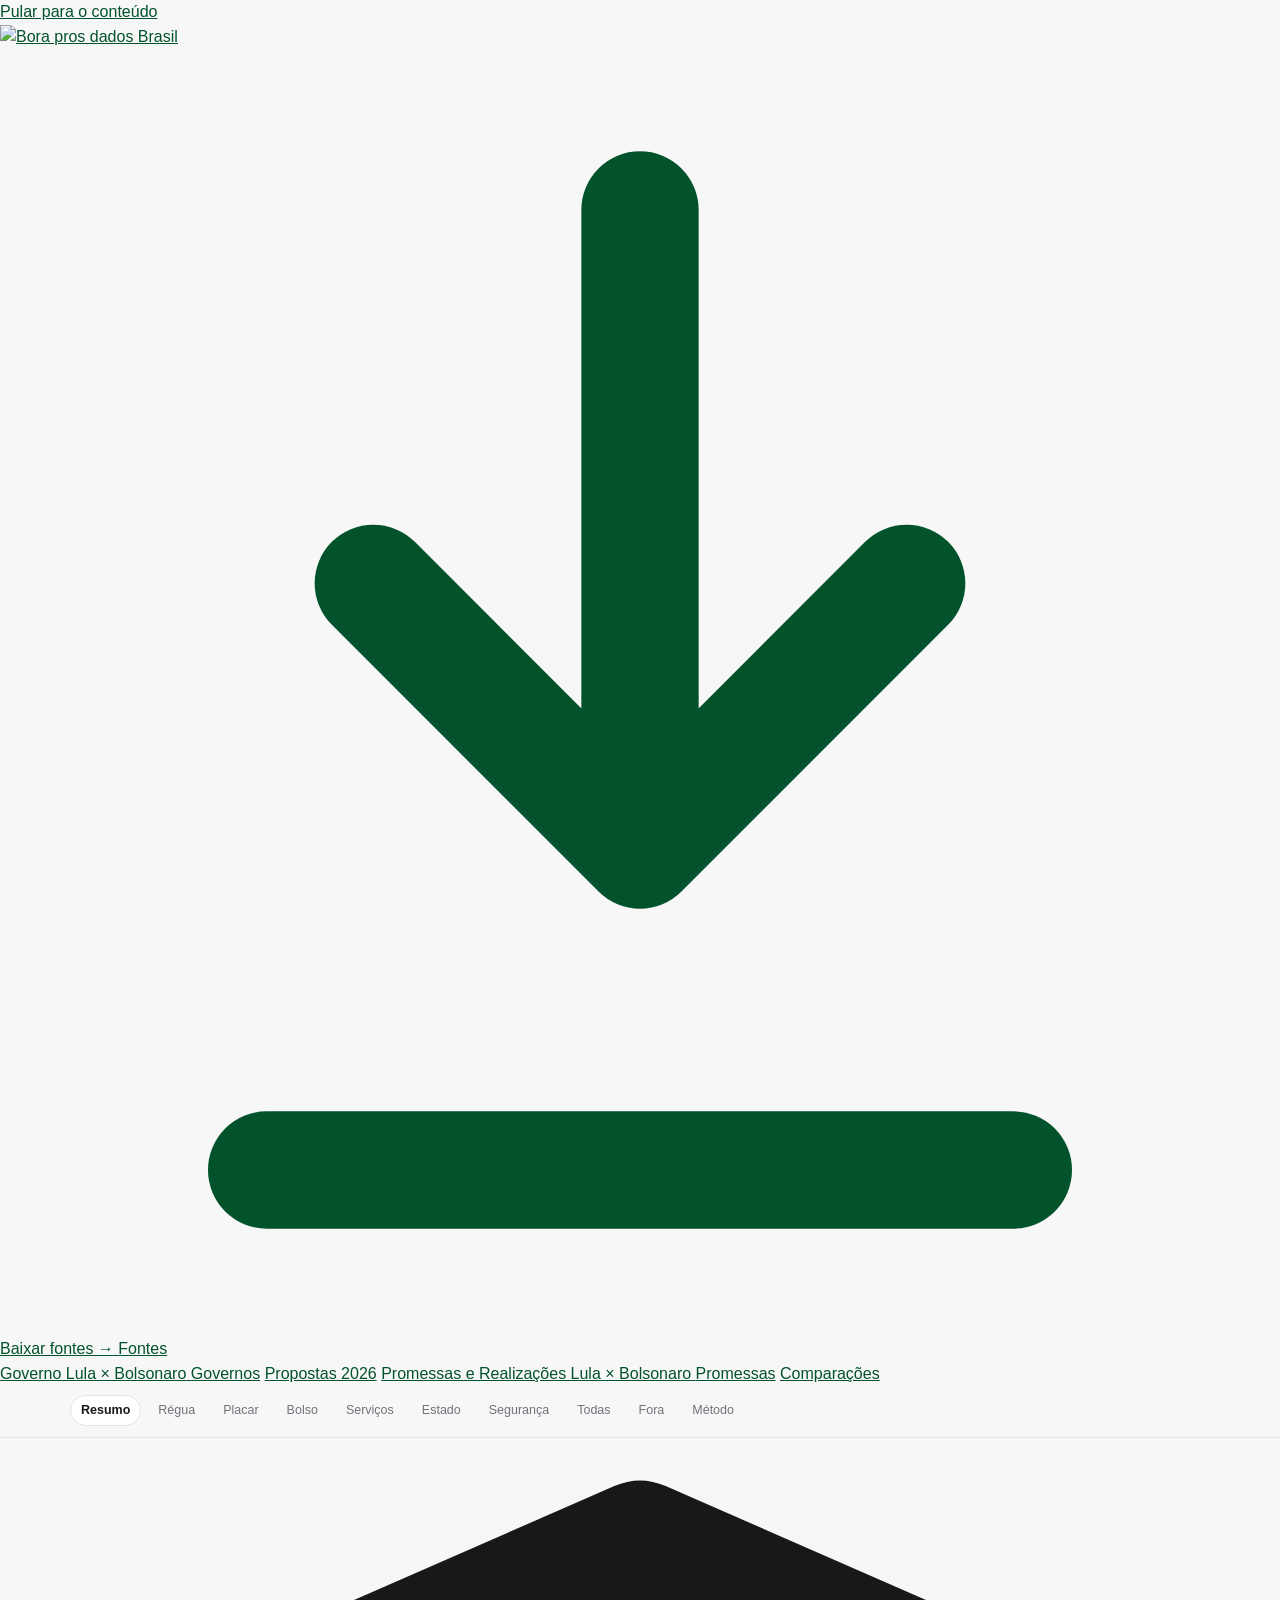
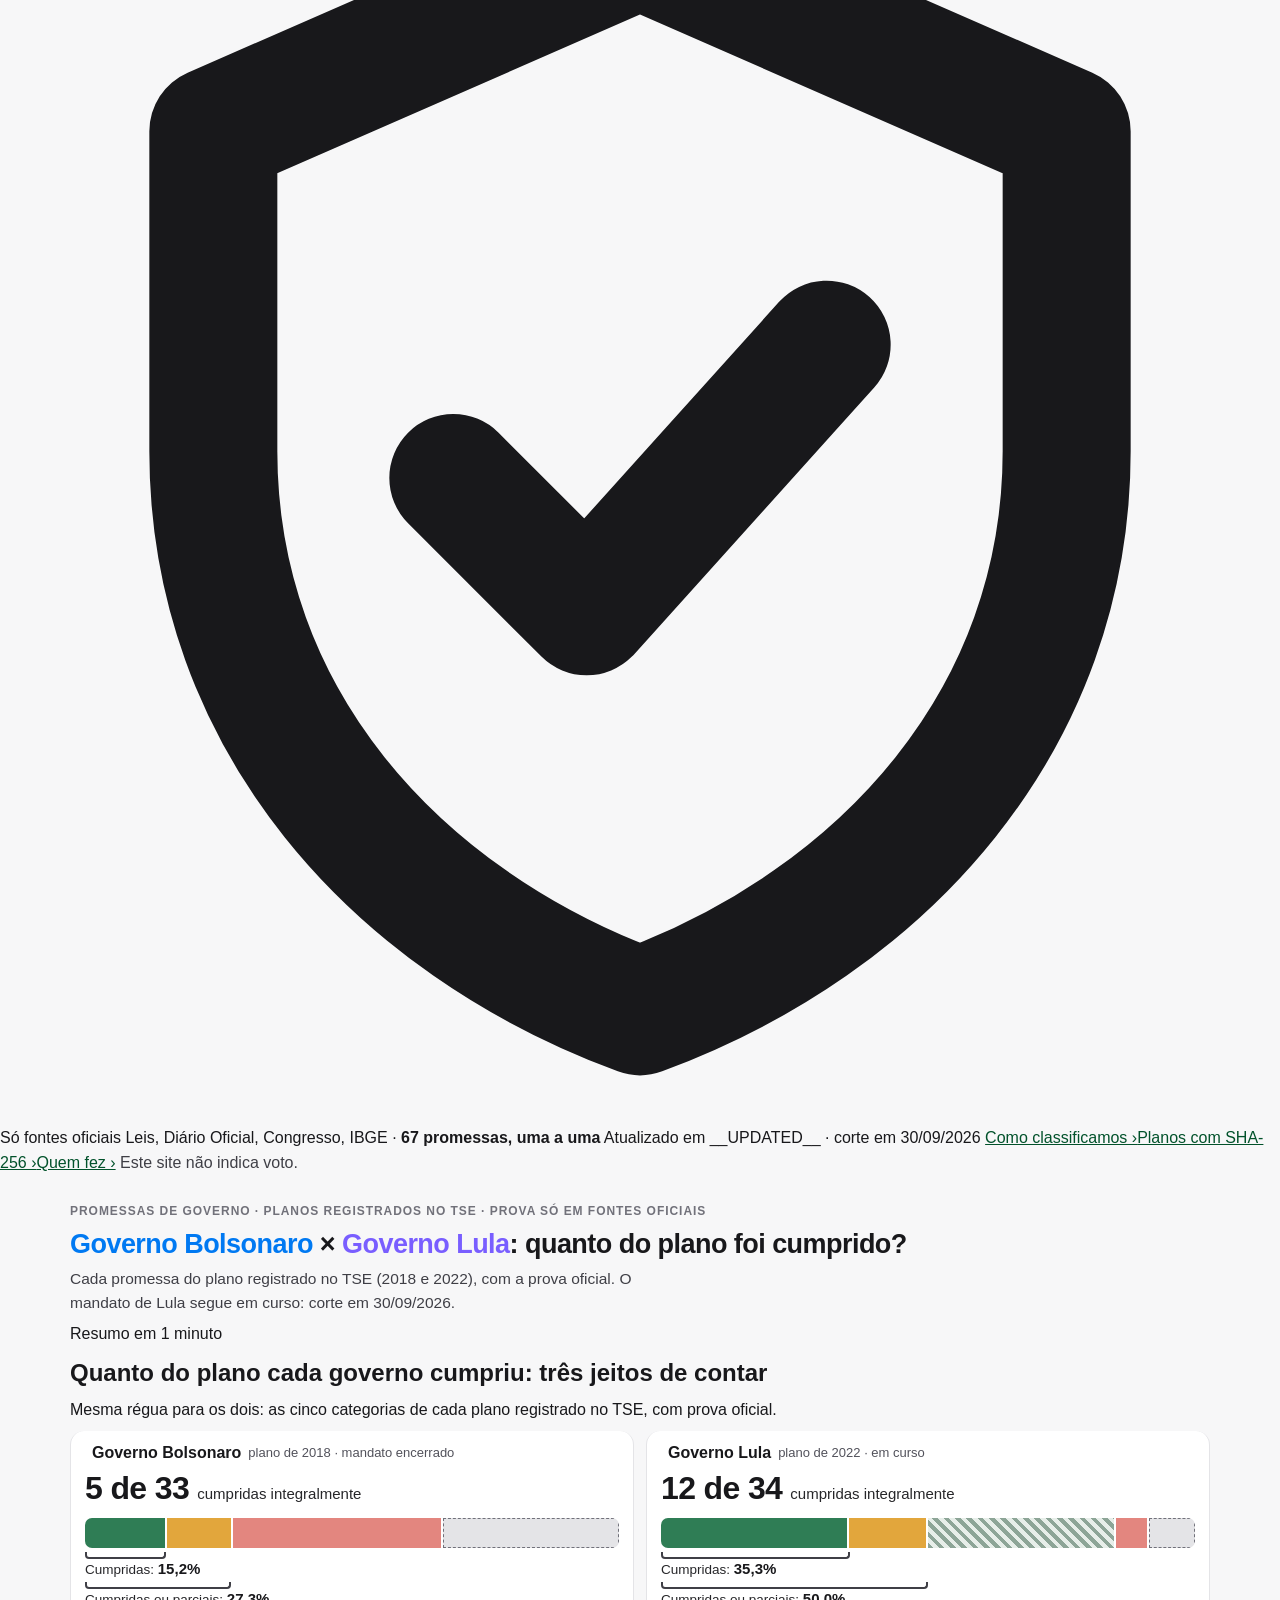
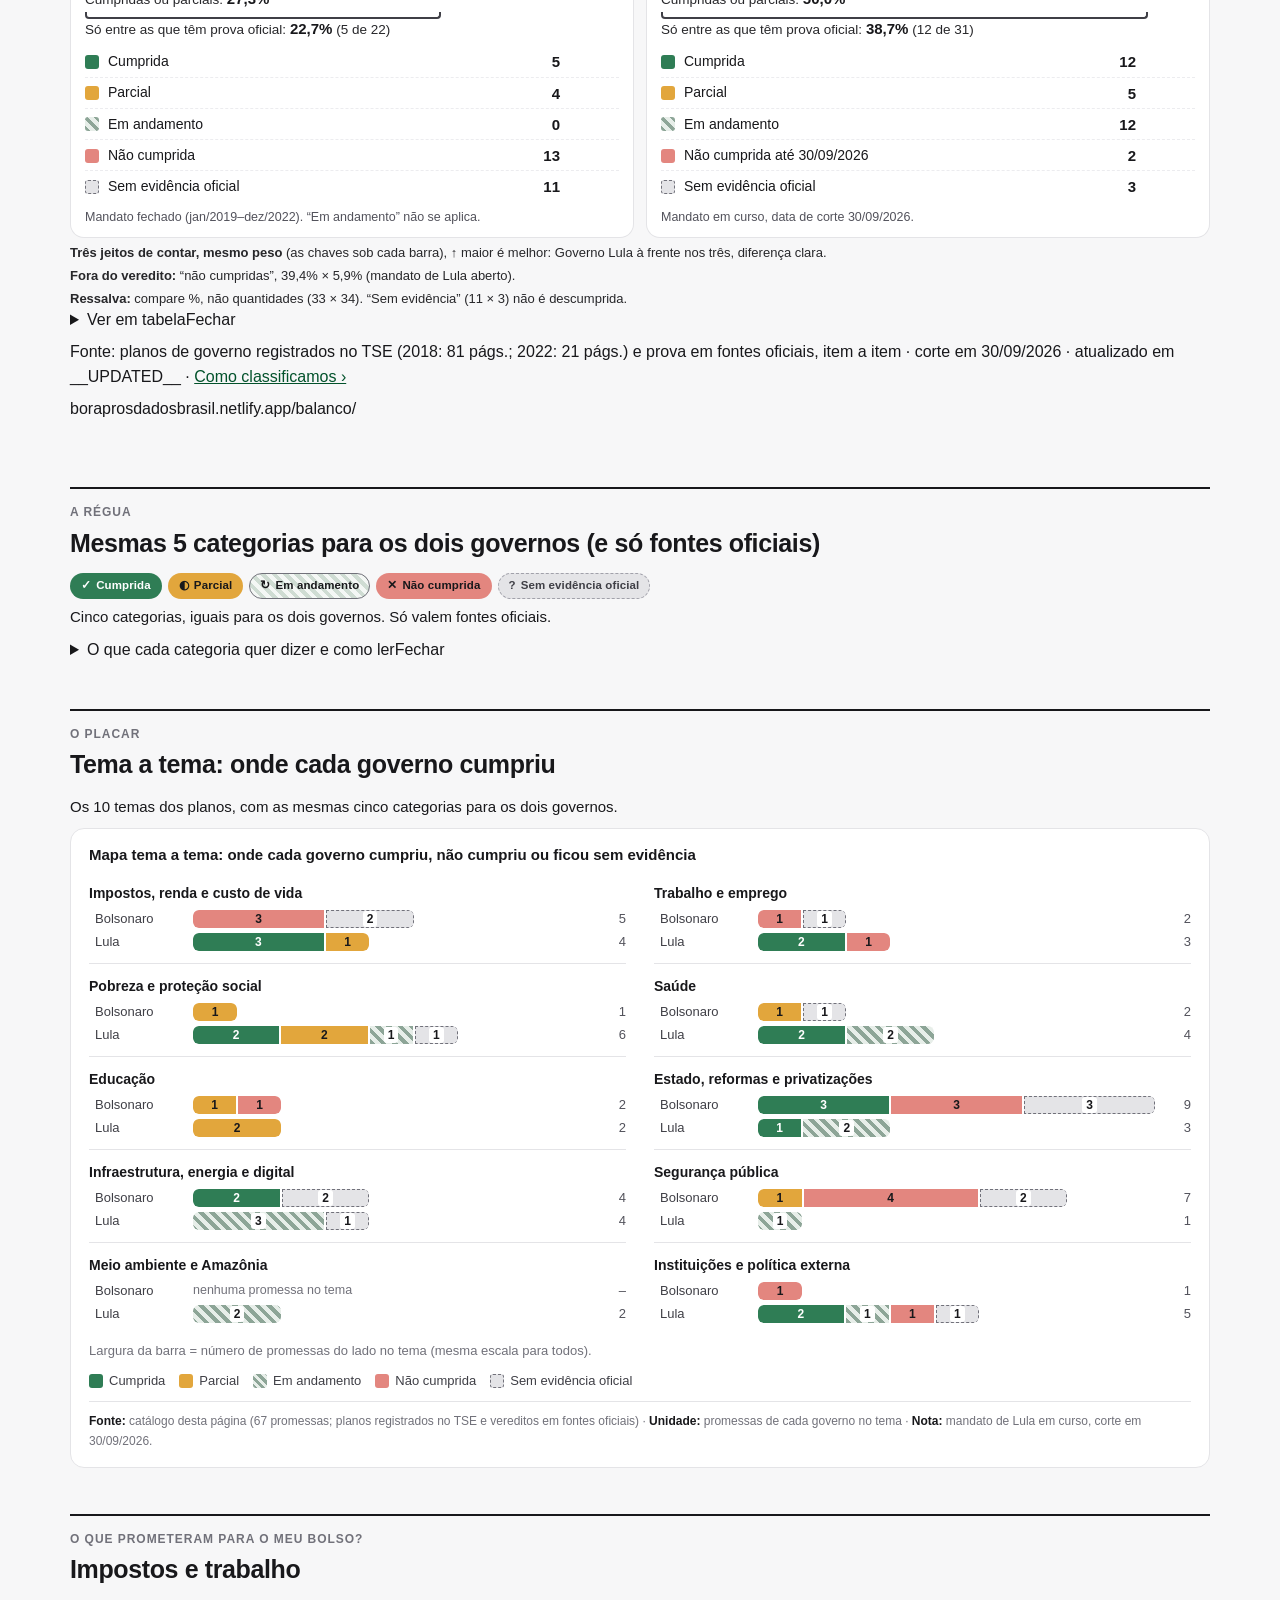
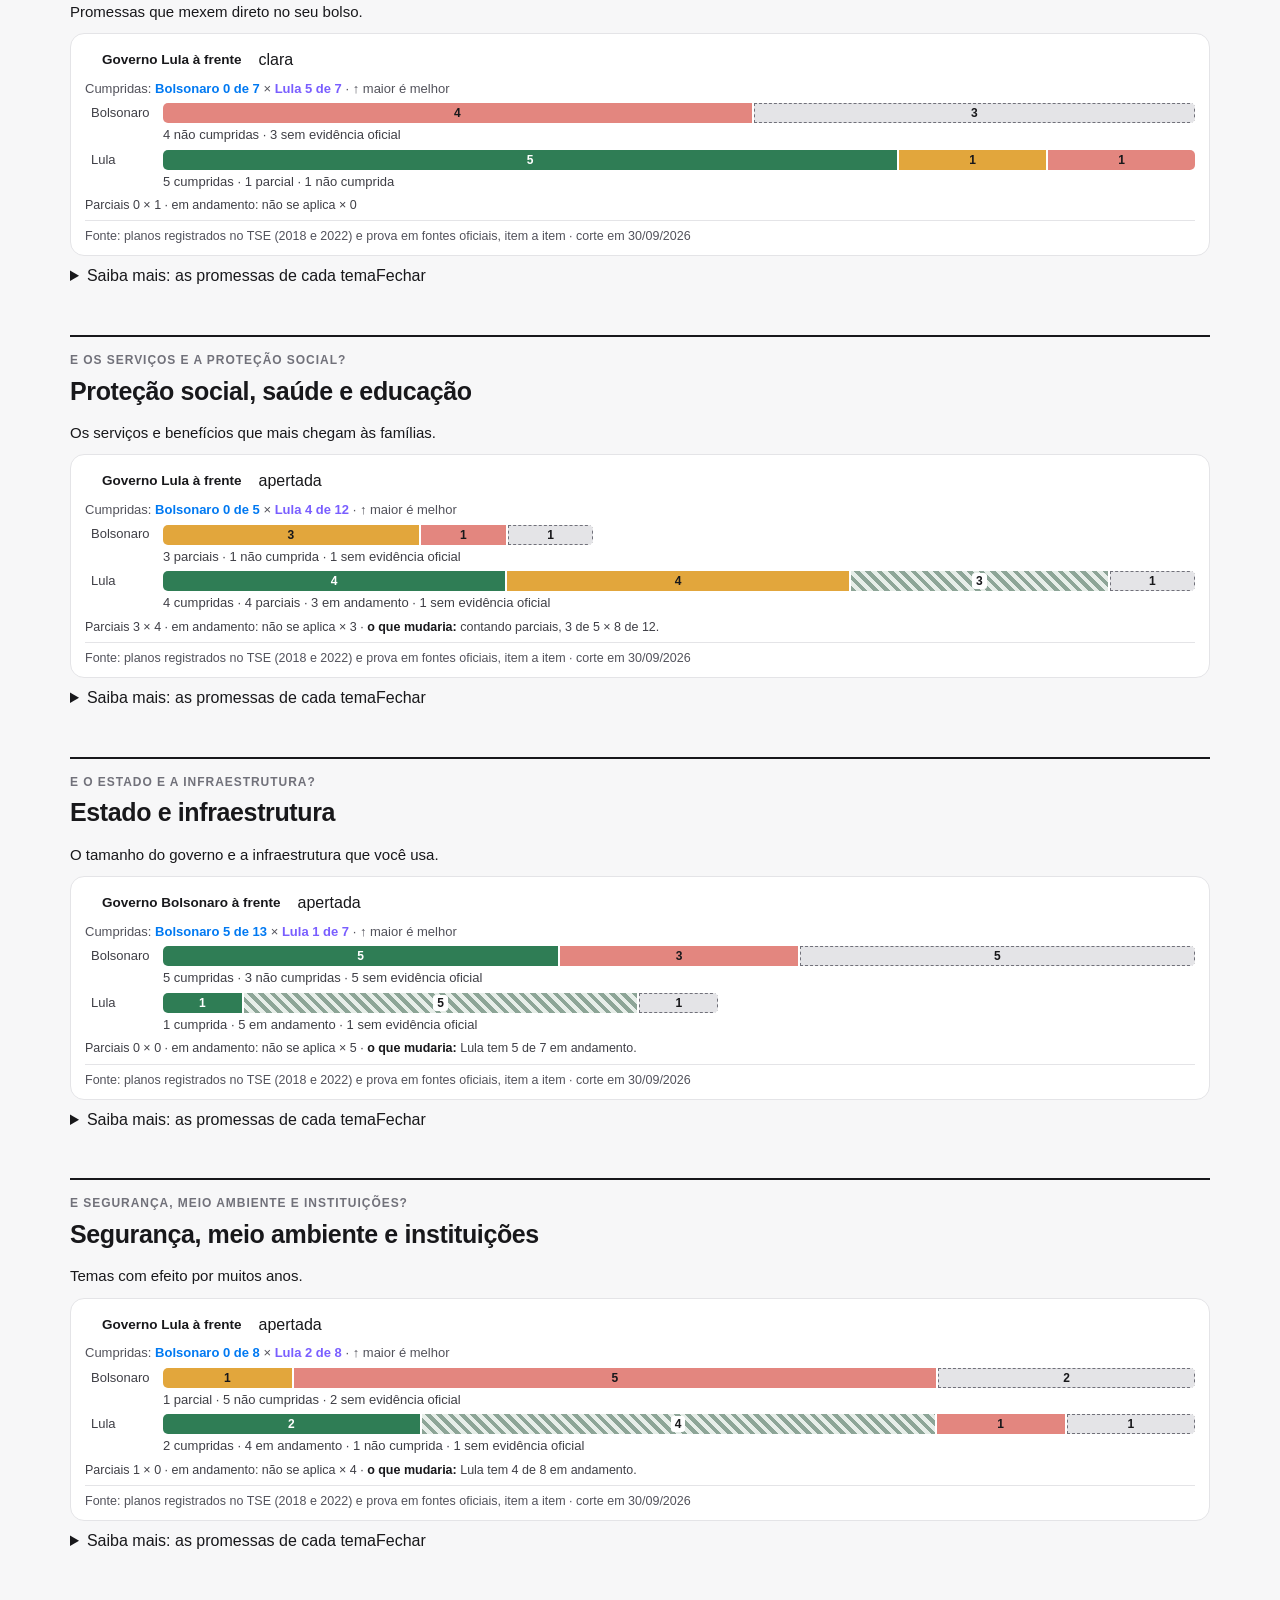
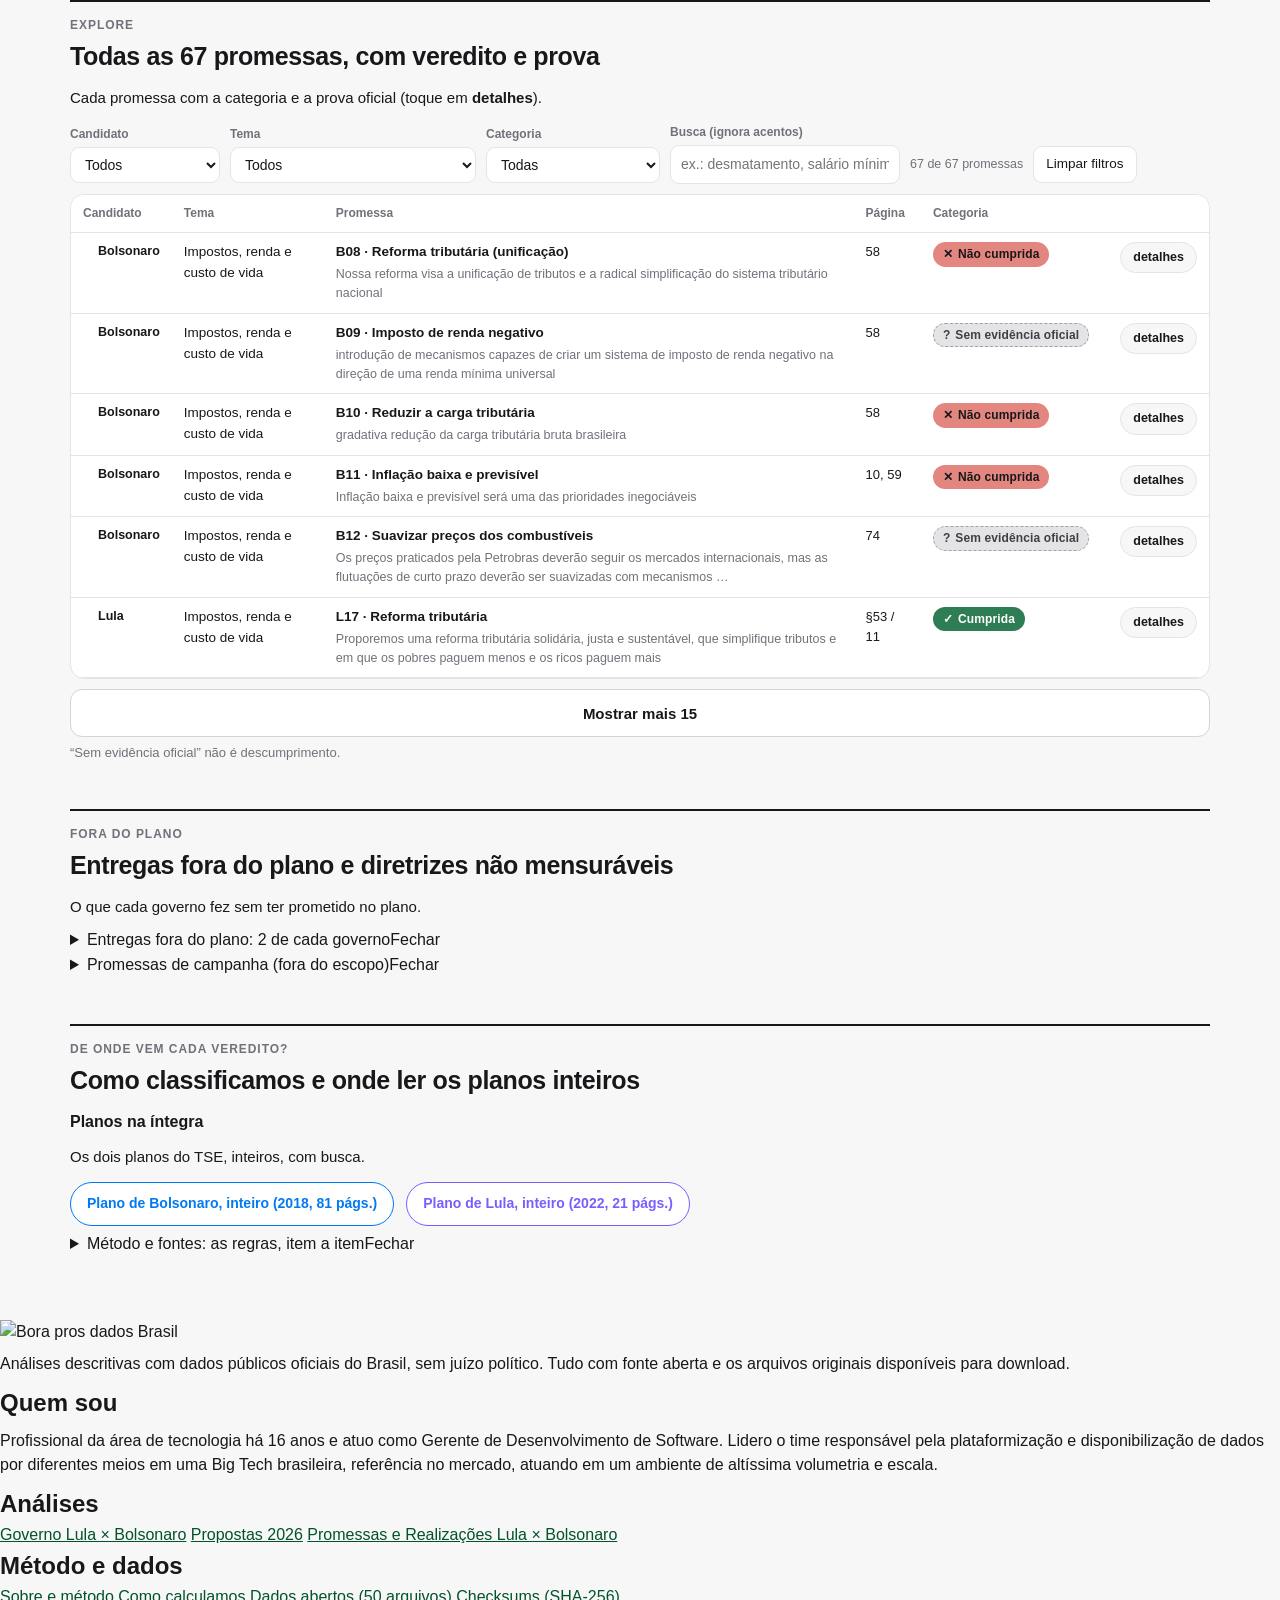
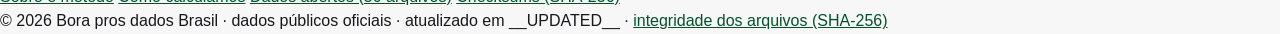
==== commit 5fa391d2: "Merge branch 'time/share-copy' into time/integracao" ====
--- a/public/balanco/index.html
+++ b/public/balanco/index.html
@@ -480,7 +480,7 @@
   .filters .f:nth-child(4){grid-area:busca;grid-column:1 / -1}
   .filters .f:nth-child(5){grid-area:status}
   .filters .f:nth-child(6){grid-area:limpa;align-self:end}
-  .filters .f:nth-child(5) label,.filters .f:nth-child(6) label,.filters .f:nth-child(5) .f-esp,.filters .f:nth-child(6) .f-esp{display:none}
+  .filters .f:nth-child(5) label,.filters .f:nth-child(6) label{display:none}
   .filters .f:nth-child(5) .search-status{min-height:0;font-size:13.5px}
   .fullbar .fullbtn{width:100%;min-height:44px}
 }
@@ -859,14 +859,14 @@
         <select id="f-cat"><option value="">Todas</option><option value="ok">Cumprida</option><option value="mid">Parcial</option><option value="no">Não cumprida</option><option value="run">Em andamento</option><option value="na">Sem evidência oficial</option></select></div>
       <div class="f"><label for="f-busca">Busca (ignora acentos)</label>
         <input id="f-busca" type="text" placeholder="ex.: desmatamento, salário mínimo…"></div>
-      <div class="f"><span class="f-esp" aria-hidden="true">&nbsp;</span>
+      <div class="f"><label>&nbsp;</label>
         <span class="search-status" id="cat-status" aria-live="polite">67 de 67 promessas</span></div>
-      <div class="f"><span class="f-esp" aria-hidden="true">&nbsp;</span>
-        <button class="ghost-btn" type="button" id="f-clear">Limpar filtros</button></div>
+      <div class="f"><label>&nbsp;</label>
+        <button class="ghost-btn" id="f-clear">Limpar filtros</button></div>
     </div>
     <div class="tablewrap">
       <table class="cat">
-        <thead><tr><th>Candidato</th><th>Tema</th><th>Promessa</th><th>Página</th><th>Categoria</th><th><span class="vh">Ações</span></th></tr></thead>
+        <thead><tr><th>Candidato</th><th>Tema</th><th>Promessa</th><th>Página</th><th>Categoria</th><th></th></tr></thead>
         <tbody id="cat-body"></tbody>
       </table>
     </div>
@@ -1135,11 +1135,11 @@
         + '<span class="tr-snip">' + esc(it.trecho.length > 150 ? it.trecho.slice(0,150) + '…' : it.trecho) + '</span></td>'
         + '<td class="small">' + esc(it.pag) + '</td>'
         + '<td><span class="chip ' + CATS[it.cat].c + ' sm">' + esc(labelOf(it)) + '</span></td>'
-        + '<td><button class="detail-btn" type="button" data-id="' + it.id + '" aria-label="Detalhes de ' + esc(it.id) + ', ' + esc(it.titulo) + '">detalhes</button></td>'
+        + '<td><button class="detail-btn" data-id="' + it.id + '">detalhes</button></td>'
         + '</tr>');
     }
     catBody.innerHTML = rows.length ? rows.join('') : '<tr><td colspan="6" class="empty-row">Nenhum item com esses filtros. <button type="button" class="ghost-btn" data-limpar>Limpar filtros</button></td></tr>';
-    catStatus.textContent = shown > limite ? 'Mostrando ' + limite + ' de ' + shown + ' promessas' : shown + ' de ' + PROM.length + ' promessas';
+    catStatus.textContent = shown + ' de ' + PROM.length + ' promessas';
     var falta = Math.max(0, shown - limite);
     catMais.hidden = !falta;
     catMais.textContent = 'Mostrar mais ' + Math.min(PASSO, falta);
@@ -1153,12 +1153,7 @@
   fBusca.addEventListener('input', filtra);
   document.getElementById('f-clear').addEventListener('click', limpa);
   catBody.addEventListener('click', function(e){ if (e.target.closest && e.target.closest('[data-limpar]')) limpa(); });
-  catMais.addEventListener('click', function(){
-    var antes = limite; limite += PASSO; renderCatalog();
-    /* foco na 1ª linha nova (leitor de tela e teclado continuam de onde a lista cresceu) */
-    var nova = catBody.querySelectorAll('tr')[antes];
-    if (nova){ nova.setAttribute('tabindex', '-1'); nova.focus(); }
-  });
+  catMais.addEventListener('click', function(){ limite += PASSO; renderCatalog(); });
   if (CELULAR.addEventListener) CELULAR.addEventListener('change', filtra);
 
   /* ---------- 2. tema a tema ---------- */
@@ -1468,7 +1463,7 @@
     if (sh && alvo.classList.contains('tem-card') && window.__share && window.__share.copiar) {
       var bCp = document.createElement('button'); bCp.type = 'button'; bCp.className = 'bpd-btn bpd-btn--copiar';
       bCp.textContent = window.__share.copiaImagem ? 'Copiar imagem' : 'Copiar';
-      bCp.setAttribute('aria-label', window.__share.copiaImagem ? 'Copiar a imagem, com a fonte e o link do site' : 'Copiar mensagem com o link');
+      bCp.setAttribute('aria-label', window.__share.copiaImagem ? 'Copiar imagem, com a fonte e o link do site' : 'Copiar o texto com o link e baixar a imagem');
       bCp.addEventListener('click', function(){ window.__share.copiar(sh); });
       box.appendChild(bCp);
     }
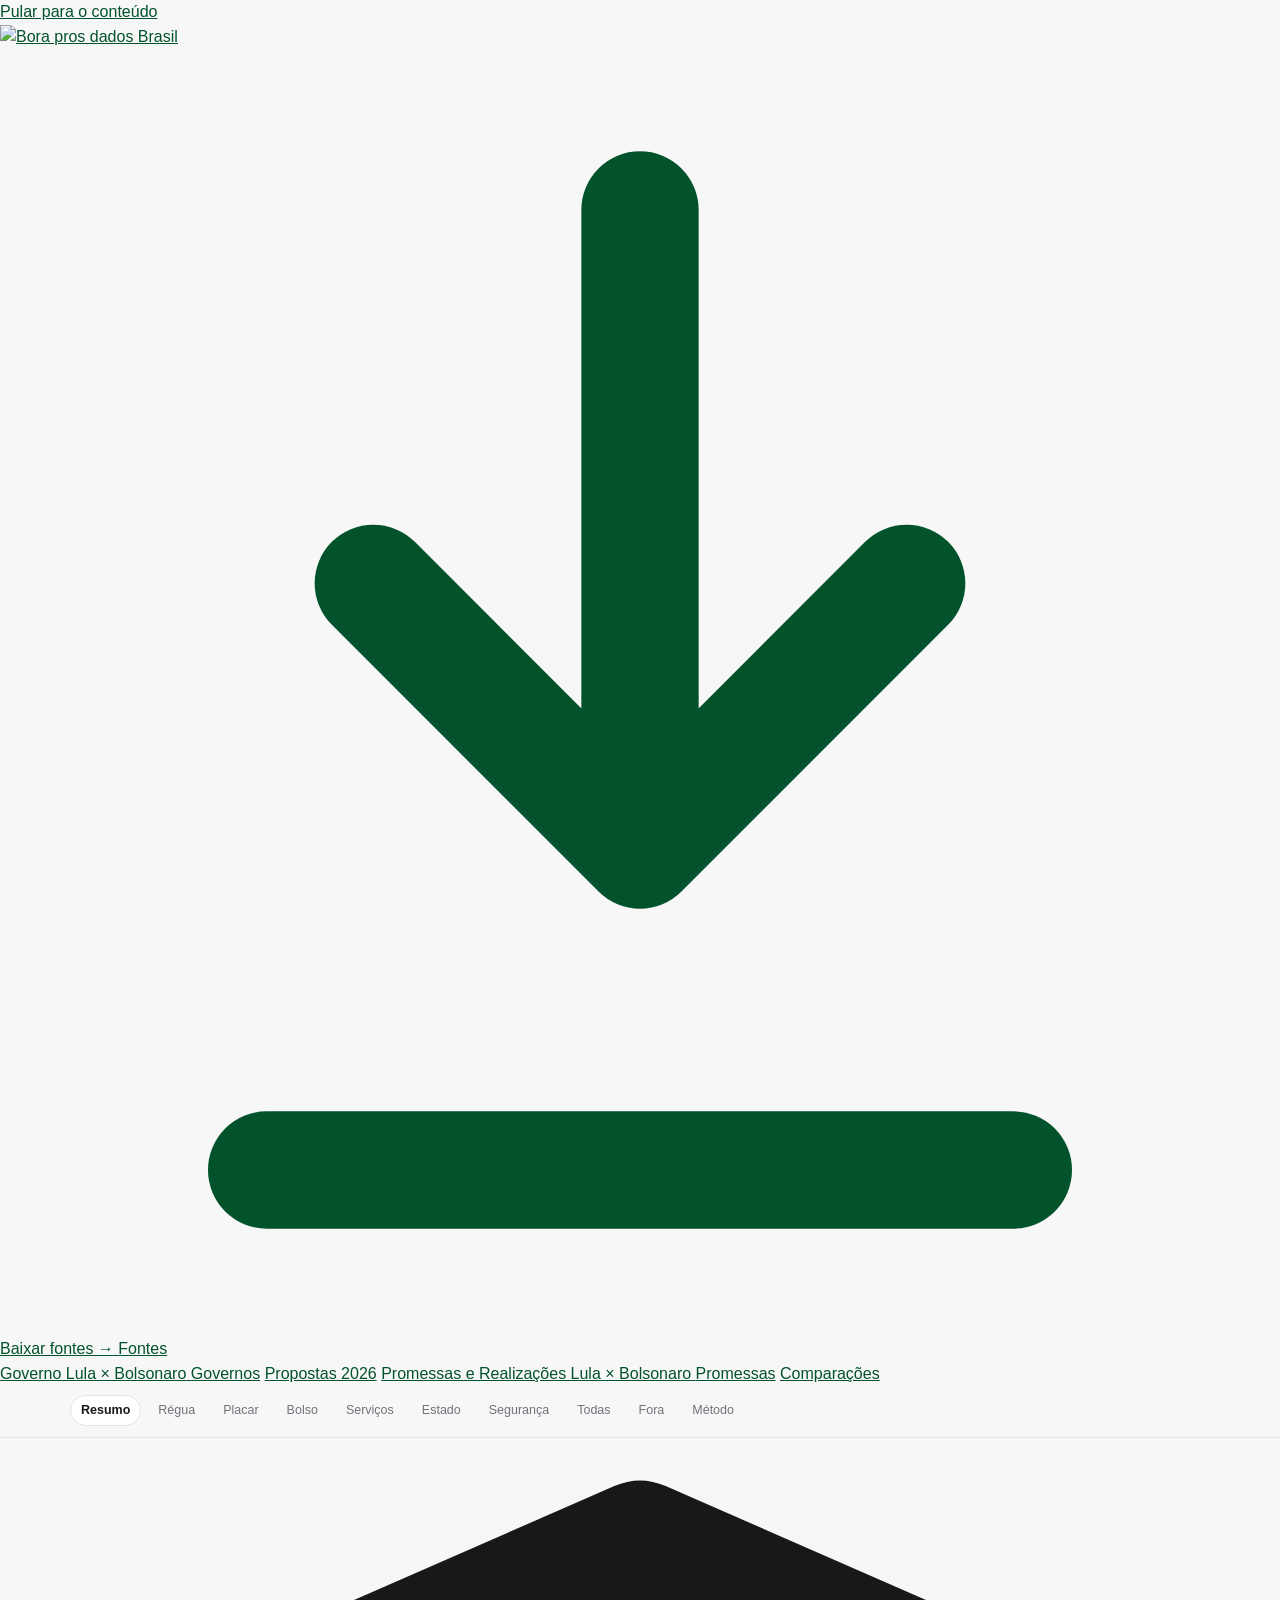
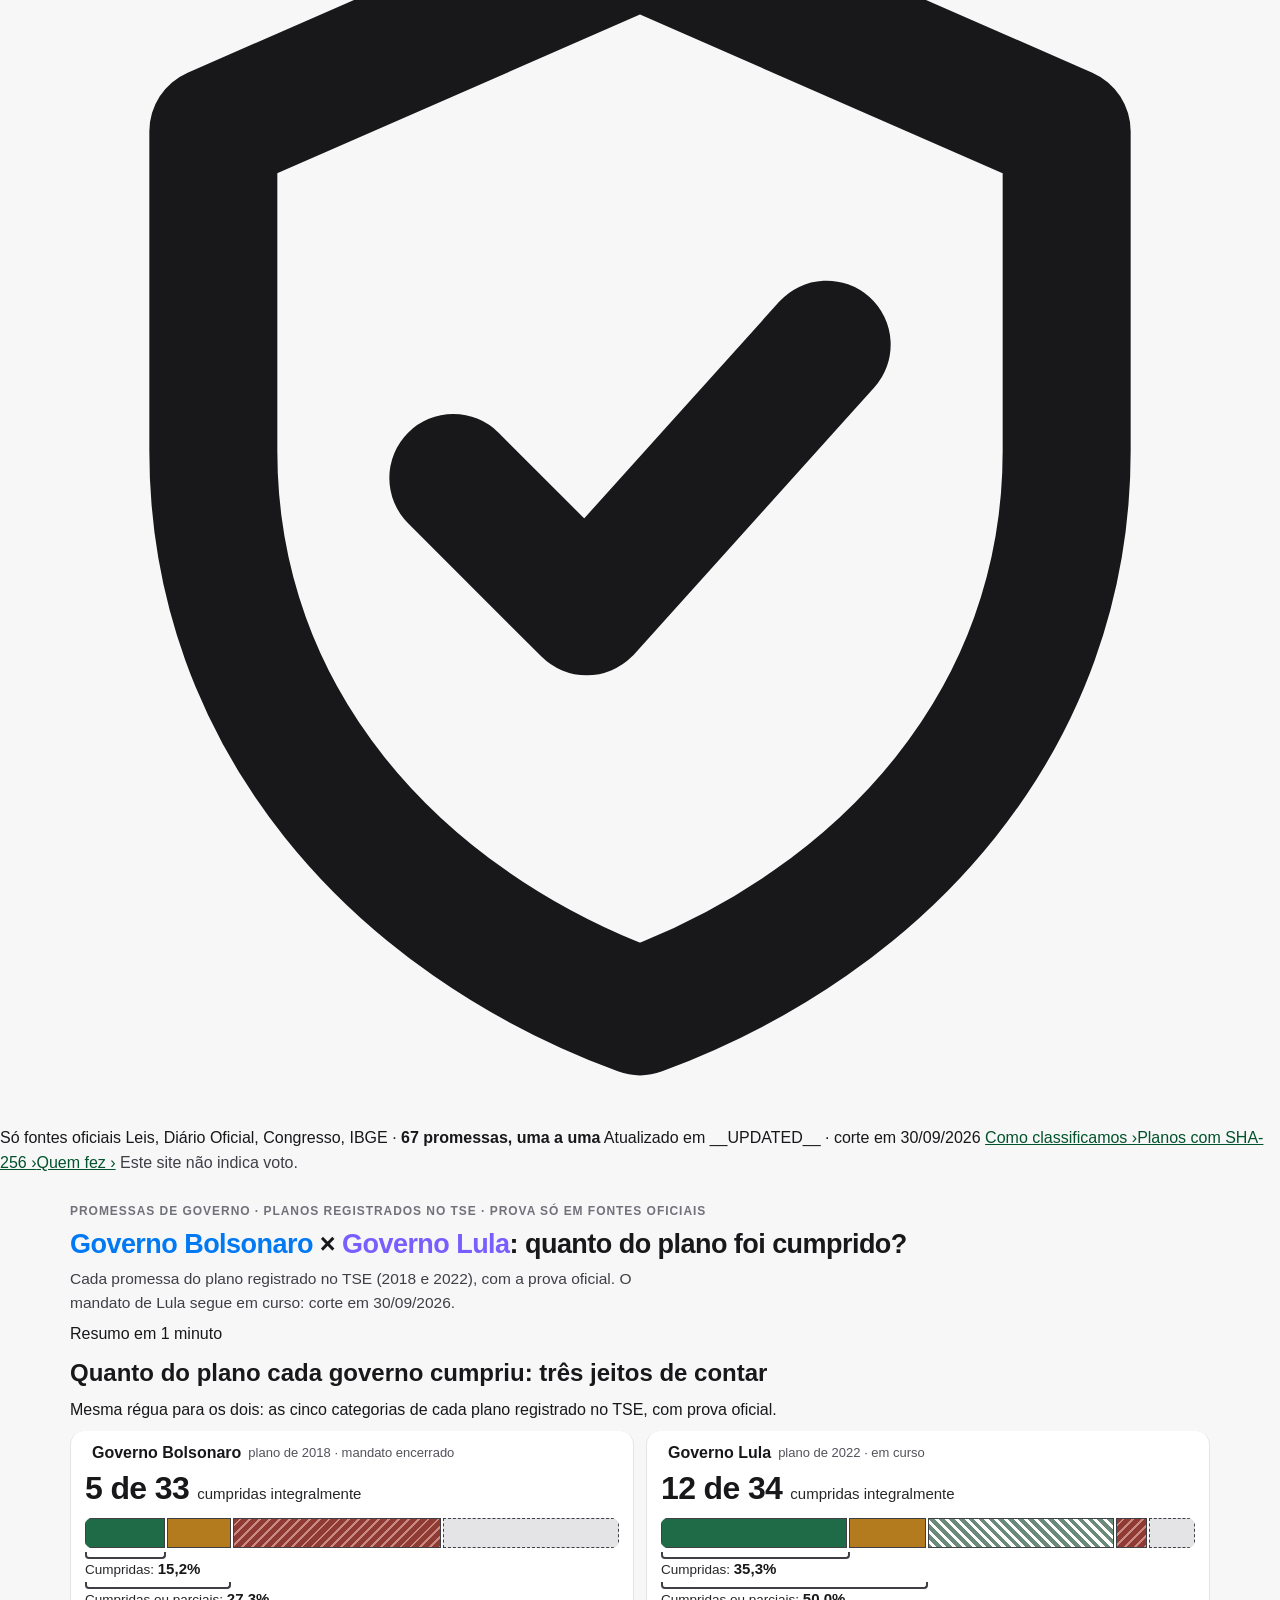
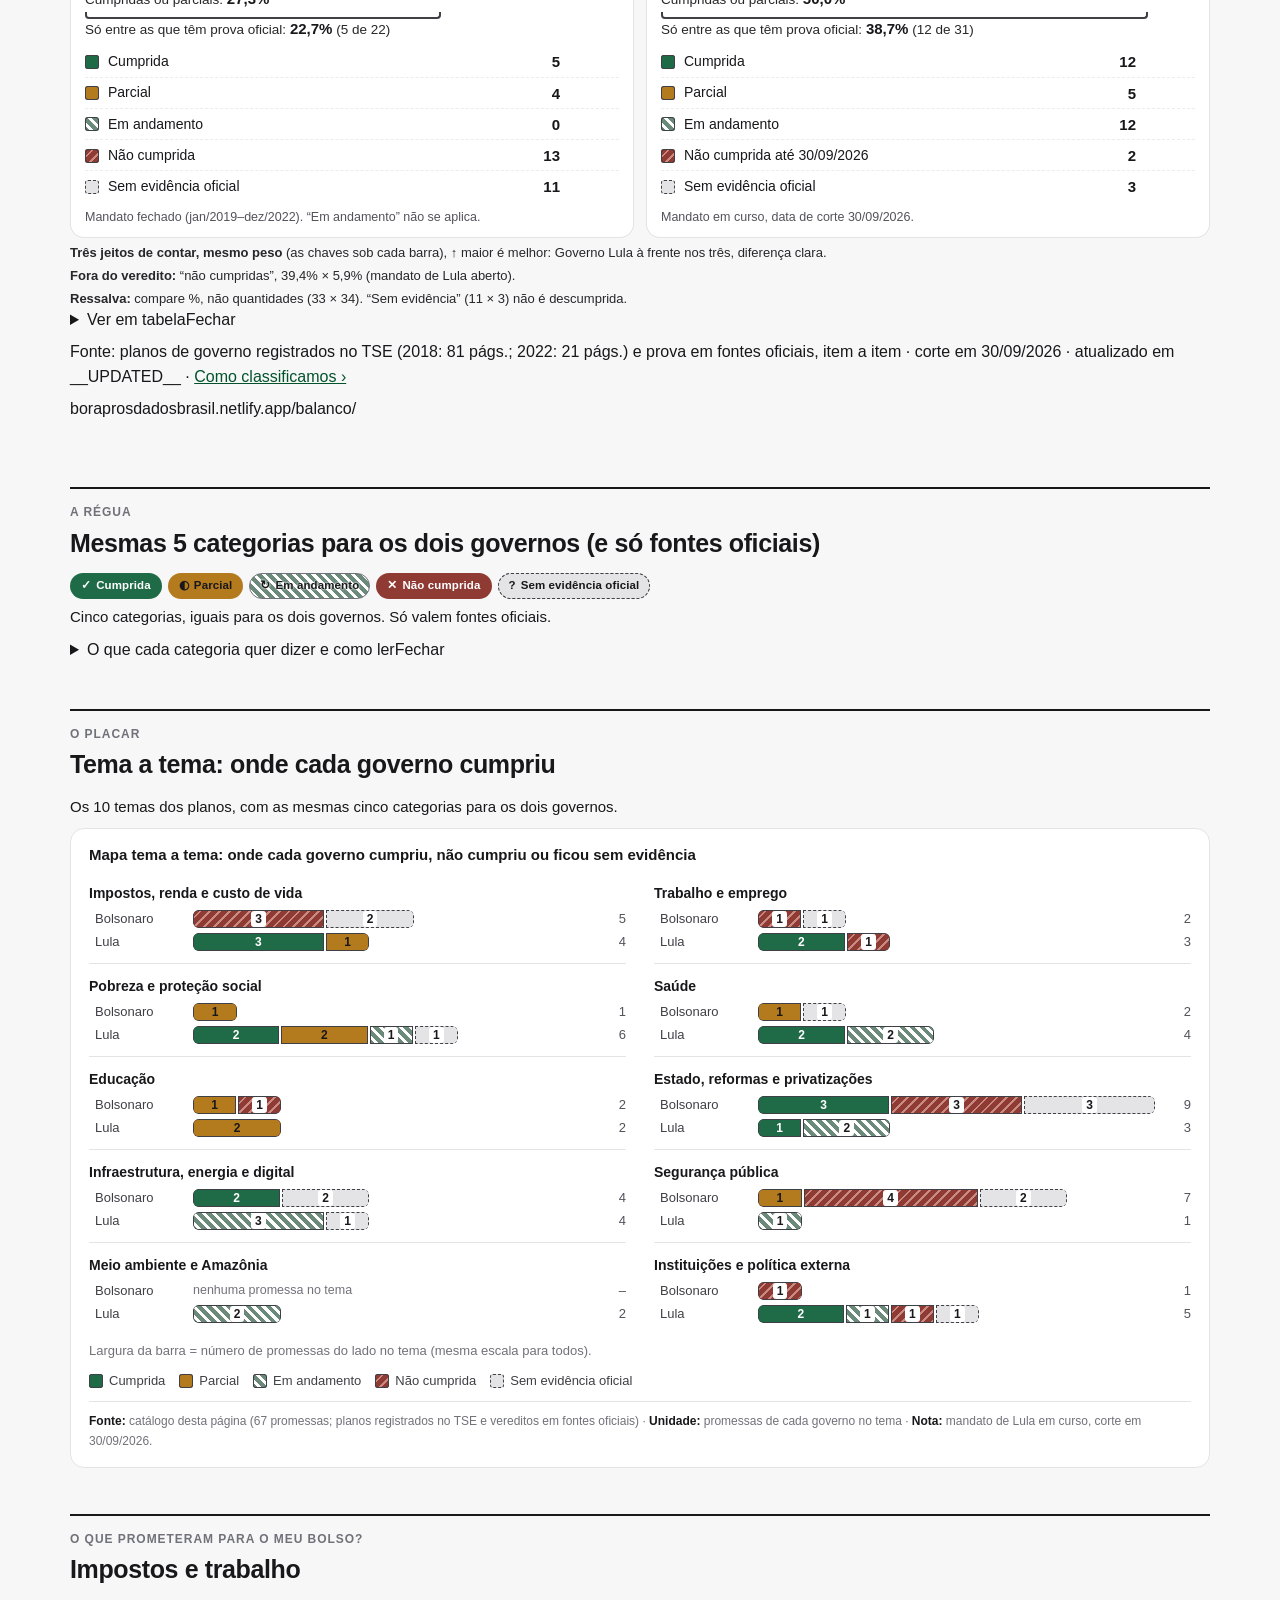
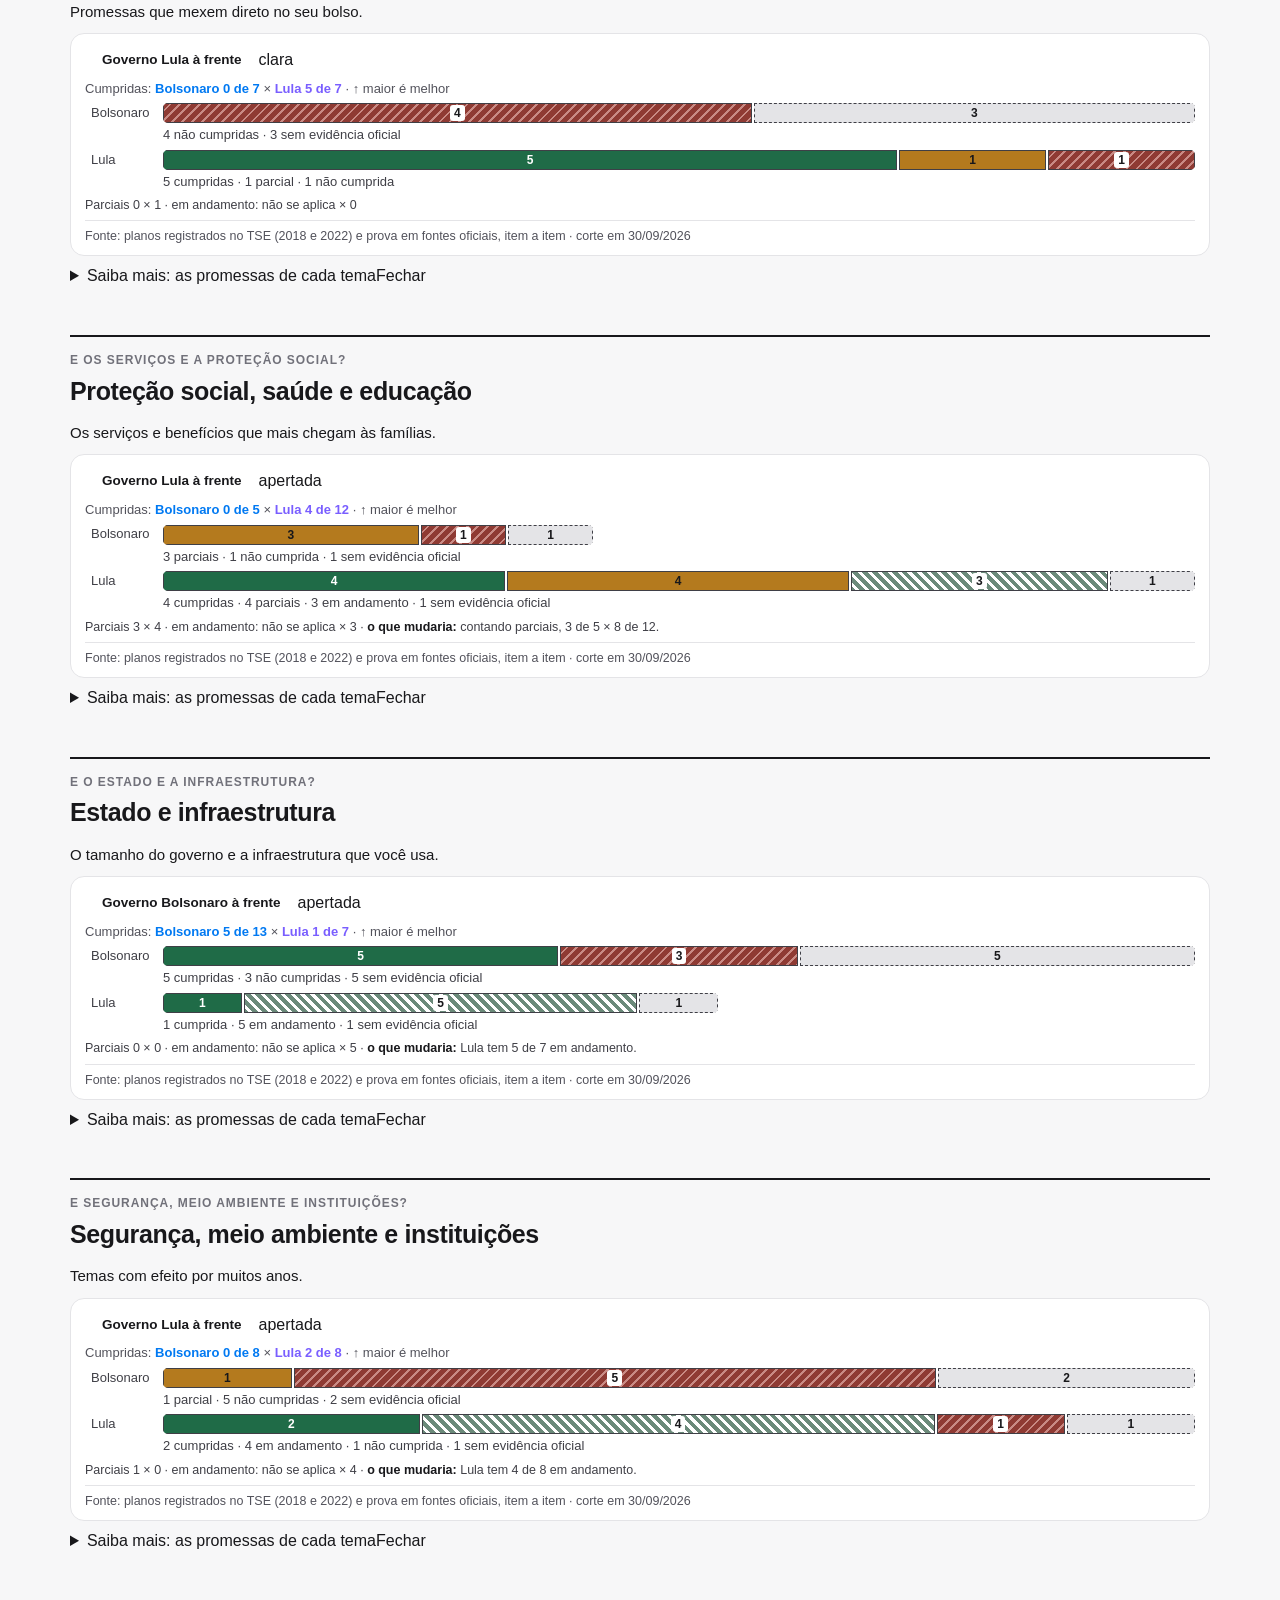
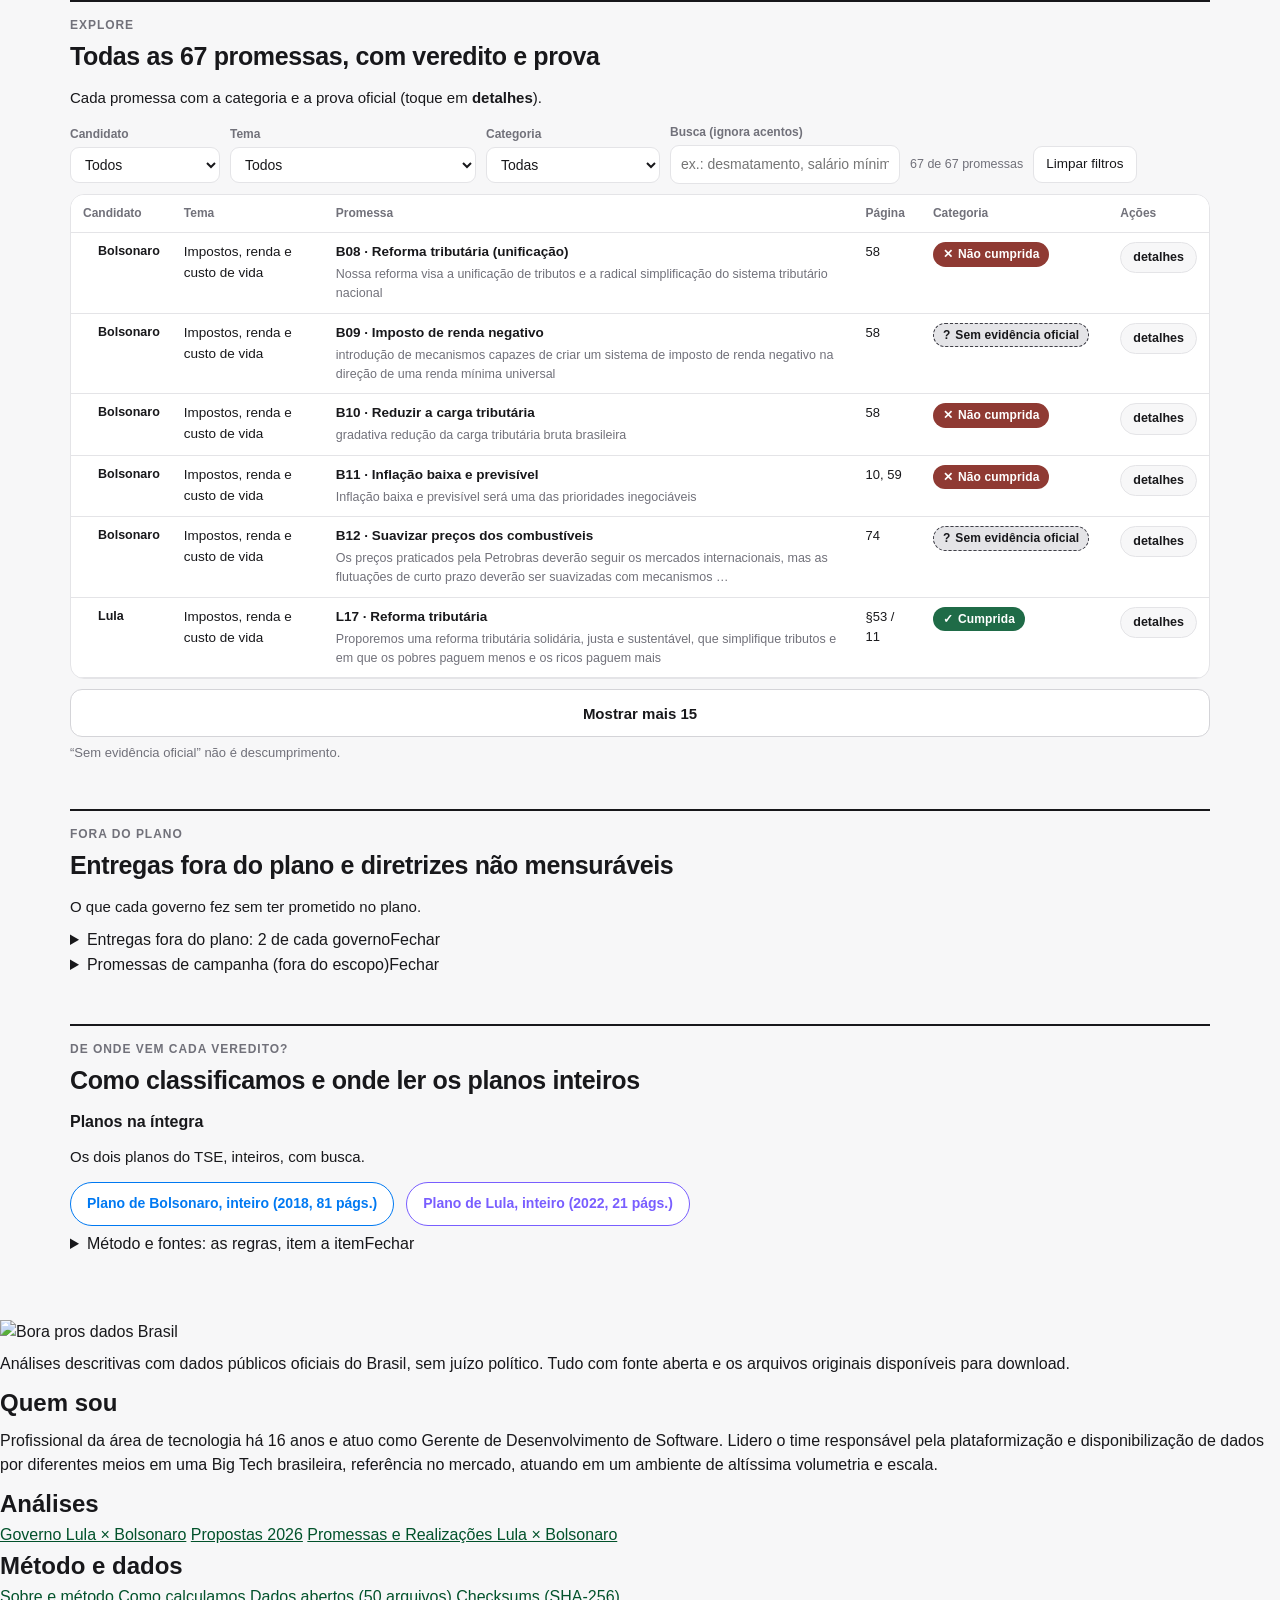
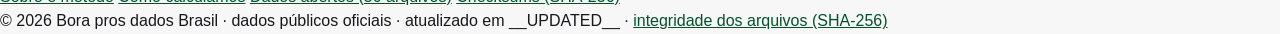
==== commit cd2b2195: "Cores de status acessíveis (charts.js v0.3.5) em Balanço e Propostas: cumprida/nomeada #1f6b47, parc" ====
--- a/public/balanco/index.html
+++ b/public/balanco/index.html
@@ -594,6 +594,18 @@
 .pt-nota{margin:4px 0 0;font-size:12.5px;line-height:1.45;color:#3f3f46}
 .pt-nota b{color:#18181b}
 @media (pointer:coarse){.pt-t a{display:inline-flex;align-items:center;min-height:44px;margin:-10px 0}}
+
+/* ---- v9: cores de status acessíveis (charts.js v0.3.5; tritanopia/escala de cinza, contraste >= 3:1) ---- */
+.pg-bal{--st-ok:#1f6b47;--st-mid:#b47a1e;--st-run-a:#6b8a7a;--st-run-b:#fff;--st-no:#8f3a33}
+.pg-bal .st,.pg-bal .sbar .seg,.pg-bal .sw{box-shadow:inset 0 0 0 1px #3f3f46}
+.pg-bal .st--ok,.pg-bal .sbar .seg--cheio,.pg-bal .sw--cheio,.pg-bal .chip-ok{background:#1f6b47;color:#fff}
+.pg-bal .st--mid,.pg-bal .sbar .seg--claro,.pg-bal .sw--claro,.pg-bal .chip-mid{background:#b47a1e;color:#18181b}
+.pg-bal .st--run,.pg-bal .sbar .seg--listrado,.pg-bal .sw--listrado,.pg-bal .chip-run{background:repeating-linear-gradient(45deg,#6b8a7a 0 4px,#fff 4px 7px);color:#18181b}
+.pg-bal .st--no,.pg-bal .sbar .seg--neutro,.pg-bal .sw--neutro,.pg-bal .chip-no{background:repeating-linear-gradient(135deg,#8f3a33 0 5px,#c98a84 5px 7px);color:#18181b}
+.pg-bal .st--na,.pg-bal .sbar .seg--vazio,.pg-bal .sw--vazio,.pg-bal .chip-na{background:#e4e4e7;color:#18181b;box-shadow:none;outline:1px dashed #3f3f46;outline-offset:-1px}
+.pg-bal .st--run span,.pg-bal .st--no span,.pg-bal .seg--listrado span,.pg-bal .seg--neutro span{background:#fff;color:#18181b;border-radius:3px;padding:0 4px}
+.pg-bal .chip-run,.pg-bal .chip-no{text-shadow:0 0 2px #fff,0 0 2px #fff}
+.pg-bal .chip-no{color:#fff;text-shadow:none;background:#8f3a33}
 </style>
 <link rel="stylesheet" href="/assets/css/site.css">
 <script>window.SITE_CONFIG={"gaId":"__GA_ID__","siteUrl":"__SITE_URL__","pageId":"balanco","consent":"__CONSENT__"};</script>
@@ -711,7 +723,7 @@
       <span><span class="chip chip-run">Em andamento</span> só para o governo atual: já existe medida oficial em execução e o prazo não acabou</span>
       <span><span class="chip chip-na">Sem evidência oficial</span> nenhuma fonte oficial confirma nem nega</span>
     </div>
-      <h4 style="margin:10px 0 4px;font-size:13px;text-transform:uppercase;letter-spacing:.05em;color:#52525b">Como ler (e o que a régua não diz)</h4>
+      <h3 style="margin:10px 0 4px;font-size:13px;text-transform:uppercase;letter-spacing:.05em;color:#52525b">Como ler (e o que a régua não diz)</h3>
       <p>· Os conjuntos de promessas são diferentes (33 do Bolsonaro × 34 do Lula): <b>não é possível comparar quantidades</b>, compare a proporção dentro de cada conjunto.</p>
       <p>· O mandato do Lula está <b>em curso</b> (corte em 30/09/2026): “não cumprida até 30/09/2026” não é o mesmo que “não vai cumprir”. O de Bolsonaro está fechado (2019–2022).</p>
       <p>· “Em andamento” só existe para o mandato em curso; “sem evidência oficial” não é o mesmo que descumprimento.</p>
@@ -866,7 +878,7 @@
     </div>
     <div class="tablewrap">
       <table class="cat">
-        <thead><tr><th>Candidato</th><th>Tema</th><th>Promessa</th><th>Página</th><th>Categoria</th><th></th></tr></thead>
+        <thead><tr><th>Candidato</th><th>Tema</th><th>Promessa</th><th>Página</th><th>Categoria</th><th><span class="vh">Ações</span></th></tr></thead>
         <tbody id="cat-body"></tbody>
       </table>
     </div>
@@ -1027,17 +1039,13 @@
   window.addEventListener('scroll', on, {passive:true}); on();
 })();
 </script>
-<script id="data-bolso" type="application/json">{"npages": 81, "pages": [{"p": 1, "paras": ["BOLSONARO2018 BRASIL ACIMA DE TUDO DEUS ACIMA DE TODOS O CAMINHO DA PROSPERIDADE Proposta de Plano de Governo CONSTITUCIONAL EFICIENTE FRATERNO E conhecereis a verdade, e a verdade vos libertará. JOÃO 8:  32"]}, {"p": 2, "paras": ["BOLSONARO2018 BRASIL ACIMA DE TUDO DEUS ACIMA DE TODOS O BRASIL LIVRE Propomos um governo decente, diferente de tudo aquilo que nos jogou em uma crise ética, moral e fiscal. Um governo sem toma lá-dá-cá, sem acordos espúrios. Um governo formado por pessoas que tenham compromisso com o Brasil e com os brasileiros. Que atenda aos anseios dos cidadãos e trabalhe pelo que realmente faz a diferença na vida de todos. Um governo que defenda e resgate o bem mais precioso de qualquer cidadão: a Liberdade. Um governo que devolva o país aos seus verdadeiros donos: os brasileiros."]}, {"p": 3, "paras": ["BOLSONARO2018 BRASIL ACIMA DE TUDO DEUS ACIMA DE TODOS VALORES E COMPROMISSOS"]}, {"p": 4, "paras": ["BOLSONARO2018 BRASIL ACIMA DE TUDO DEUS ACIMA DE TODOS O FRUTO DA VIDA É SAGRADO! • Este é um país de todos nós, brasileiros natos ou de coração. Um Brasil de diversas opiniões, cores e orientações. • As pessoas devem ter liberdade de fazer suas escolhas e viver com os frutos dessas escolhas, desde que não interfiram em aspectos essenciais da vida do próximo. • Os frutos materiais dessas escolhas, quando gerados de forma honesta em uma economia de livre iniciativa, têm nome: PROPRIEDADE PRIVADA! Seu celular, seu relógio, sua poupança, sua casa, sua moto, seu carro, sua terra são os frutos de seu trabalho e de suas escolhas! São sagrados e não podem ser roubados, invadidos ou expropriados! • Os frutos de nossas escolhas afetivas têm nome: FAMÍLIA! Seja ela como for, é sagrada e o Estado não deve interferir em nossas vidas."]}, {"p": 5, "paras": ["BOLSONARO2018 BRASIL ACIMA DE TUDO DEUS ACIMA DE TODOS LIBERDADE E FRATERNIDADE! • Quebrado o atual ciclo, com o Brasil livre do crime, da corrupção e de ideologias perversas, haverá estabilidade, riqueza e oportunidades para todos tentarem buscar a felicidade da forma que acharem melhor. • Liberdade para as pessoas, individualmente, poderem fazer suas escolhas afetivas, políticas, econômicas ou espirituais. • Devemos ser fraternos! Ter compaixão com o próximo. Precisamos construir uma sociedade que estenda a mão aos que caírem. Escolhas erradas ou tropeços fazem parte da vida. Ajudar o próximo a se levantar nos diferencia como humanos. • Mais importante: uma Nação fraterna e humana, com menos excluídos, é mais forte. Há menos espaço para populistas e suas mentiras. O Brasil precisa se libertar dos corruptos. O povo brasileiro precisa ser livre de VERDADE!"]}, {"p": 6, "paras": ["BOLSONARO2018 BRASIL ACIMA DE TUDO DEUS ACIMA DE TODOS DIREITOS E DEVERES • A forma de mudarmos o Brasil será através da defesa das leis e da obediência à Constituição, Assim, NOVAMENTE, ressaltamos que faremos tudo na forma da Lei! • Qualquer forma de diferenciação entre os brasileiros não será admitida. • Todo cidadão terá seus direitos preservados. • Todo cidadão, para gozar de seus plenos direitos, deve obedecer às leis e cumprir com seus deveres (não matar, não roubar, não participar de falso testemunho, não sonegar impostos, etc.). • Qualquer pessoa no território nacional, mesmo não sendo cidadã brasileira , tem direitos inalienáveis como ser humano, assim como tem o dever de obedecer as leis do Brasil."]}, {"p": 7, "paras": ["BOLSONARO2018 BRASIL ACIMA DE TUDO DEUS ACIMA DE TODOS IMPRENSA LIVRE E INDEPENDENTE • Somos defensores da Liberdade de opinião, informação, imprensa, internet, política e religiosa! • Liberdade das pessoas e de suas famílias em poder escolher os rumos da vida na contínua busca da felicidade! • Somos contra qualquer regulação ou controle social da mídia. • A Liberdade é o caminho da prosperidade. Não permitiremos que o Brasil prossiga no caminho da servidão. • Nosso povo deve ser livre para pensar, se informar, opinar, escrever e escolher seu futuro."]}, {"p": 8, "paras": ["BOLSONARO2018 BRASIL ACIMA DE TUDO DEUS ACIMA DE TODOS A NOSSA BANDEIRA É VERDE-AMARELA • Nos últimos 30 anos o marxismo cultural e suas derivações como o gramscismo, se uniu às oligarquias corruptas para minar os valores da Nação e da família brasileira. • Queremos um Brasil com todas as cores: verde, amarelo, azul e branco. PRECISAMOS NOS LIBERTAR! VAMOS NOS LIBERTAR!"]}, {"p": 9, "paras": ["BOLSONARO2018 BRASIL ACIMA DE TUDO DEUS ACIMA DE TODOS A NOVA FORMA DE GOVERNAR! MAIS BRASIL, MENOS BRASÍLIA"]}, {"p": 10, "paras": ["BOLSONARO2018 BRASIL ACIMA DE TUDO DEUS ACIMA DE TODOS 2019 SERÁ O ANO DA MUDANÇA NOSSA VITÓRIA SERÁ CONTRA A SERVIDÃO! Faremos os ajustes necessários para garantir crescimento com inflação baixa e geração de empregos. Enfrentaremos os grupos de interesses escusos que quase destruíram o país. Após 30 anos em que a esquerda corrompeu a democracia e estagnou a economia, faremos uma aliança da ordem com o progresso: um governo Liberal Democrata. Segurança, Saúde e Educação são nossas prioridades. Tolerância ZERO com o crime, com a corrupção e com os privilégios."]}, {"p": 11, "paras": ["BOLSONARO2018 BRASIL ACIMA DE TUDO DEUS ACIMA DE TODOS TUDO SERÁ FEITO DENTRO DA LEI NOSSA CONSTITUIÇÃO PRECISA SER RESPEITADA! Mesmo imperfeita, Nossa Constituição foi feita por representantes eleitos pelo povo. Ela é a LEI MÁXIMA E SOBERANA DA NAÇÃO BRASILEIRA. Lamentavelmente, Nossa Constituição foi rasgada nos últimos anos, inclusive por muitos que deveriam defendê-la. Nosso conjunto de Leis será o mapa e a BÚSSOLA serão os princípios liberais democratas para navegarmos no caminho da prosperidade. Enfrentaremos o viés totalitário do Foro de São Paulo, que desde 1990 tem enfraquecido nossas instituições democráticas."]}, {"p": 12, "paras": ["BOLSONARO2018 BRASIL ACIMA DE TUDO DEUS ACIMA DE TODOS DESAFIOS URGENTES CONTRA a criminalidade, corrupção e aparelhamento do Estado para estancar os estragos e iniciar o processo de recuperação do país, da economia e da Democracia. • Mais de 62 mil homicídios por ano. • Mais de UM MILHÃO de brasileiros foram assassinados desde a 1ª reunião do Foro de São Paulo. • Epidemia de crack, introduzido no Brasil pelas filiais das FARC. • Corrupção generalizada e ameaças às instituições que a estão combatendo. • Infraestrutura insuficiente e deteriorada. • Educação e saúde à beira do colapso. • 13 milhões de desempregados, oficialmente. • Desrespeito às leis, à vida, à propriedade privada e à Constituição Brasileira! UM BRASIL EM ROTA FISCAL EXPLOSIVA!"]}, {"p": 13, "paras": ["BOLSONARO2018 BRASIL ACIMA DE TUDO DEUS ACIMA DE TODOS LIBERALISMO ECONÔMICO As economias de mercado são historicamente o maior instrumento de geração de renda, emprego, prosperidade e inclusão social. Graças ao Liberalismo, bilhões de pessoas estão sendo salvas da miséria em todo o mundo. Mesmo assim, o Brasil NUNCA adotou em sua História Republicana os princípios liberais. Ideias obscuras, como o dirigismo, resultaram em inflação, recessão, desemprego e corrupção. O Liberalismo reduz a inflação, baixa os juros, eleva a confiança e os investimentos, gera crescimento, emprego e oportunidades. Corruptos e populistas nos legaram um déficit primário elevado, uma situação fiscal explosiva, com baixo crescimento e elevado desemprego. Precisamos atingir um superávit primário já em 2020. Nossa estratégia será adotar as mesmas ações que funcionam nos países com crescimento, emprego, baixa inflação, renda para os trabalhadores e oportunidades para todos."]}, {"p": 14, "paras": ["BOLSONARO2018 BRASIL ACIMA DE TUDO DEUS ACIMA DE TODOS O PROBLEMA É O LEGADO DO PT DE INEFICIÊNCIA E CORRUPÇÃO Está previsto pelo atual governo que para 2019 o Brasil terá déficit primário de R$ 139 bilhões, que tentaremos reduzir rapidamente. Temos o objetivo de equilibrar as contas públicas no menor prazo possível, buscando um superávit primário que estabilize a relação dívida / PIB. O desafio inicial também será organizar e desaparelhar as estruturas federais, O déficit nominal de 2019, que inclui os juros da dívida, é previsto em R$ 489,3 bilhões (6,5% do PIB). O valor das renúncias tributárias é de R$ 303,5 bilhões (19% da arrecadação). O déficit dos regimes de Previdência Social está previsto em R$ 288,3 bilhões."]}, {"p": 15, "paras": ["BOLSONARO2018 BRASIL ACIMA DE TUDO DEUS ACIMA DE TODOS O BRASIL É MAIOR QUE NOSSOS PROBLEMAS Apesar do momento difícil, é importante não esquecer que SOMOS MUITO MAIS FORTES que todos esses problemas. O Brasil passará por uma rápida transformação cultural, onde a impunidade, a corrupção, o crime, a “vantagem”, a esperteza, deixarão de ser aceitos como parte de nossa identidade nacional, POIS NÃO MAIS ENCONTRARÃO GUARIDA NO GOVERNO. Importante mencionar novamente: As leis e, em destaque, Nossa Constituição serão nossos instrumentos! Ninguém será perseguido, todos terão seus direitos respeitados. Todavia, investigações não serão mais atrapalhadas ou barradas. A Justiça poderá seguir seu rumo sem interferências políticas e isso deverá acelerar as punições aos culpados."]}, {"p": 16, "paras": ["BOLSONARO2018 BRASIL ACIMA DE TUDO DEUS ACIMA DE TODOS A NOVA FORMA DE GOVERNAR! Estrutura e Gestão"]}, {"p": 17, "paras": ["BOLSONARO2018 BRASIL ACIMA DE TUDO DEUS ACIMA DE TODOS REDUÇÃO DE MINISTÉRIOS ATUALMENTE  TEMOS 29 ESTRUTURAS MINISTERIAIS 23 Ministérios; 2 Secretarias com status de Ministério; 4 Órgãos com status de Ministério; Fonte:www2.planalto.gov.br/presidencia/ministros O PAÍS FUNCIONARÁ MELHOR COM MENOS MINISTÉRIOS Um número elevado de ministérios é ineficiente, não atendendo os legítimos interesses da Nação. O quadro atual deve ser visto como o resultado da forma perniciosa e corrupta de se fazer política nas últimas décadas, caracterizada pelo loteamento do Estado, o popular “toma lá-dá-cá”."]}, {"p": 18, "paras": ["BOLSONARO2018 BRASIL ACIMA DE TUDO DEUS ACIMA DE TODOS ORÇAMENTO BASE ZERO Com o fim do aparelhamento dos ministérios, inverteremos a lógica tradicional do processo de gastos públicos. Cada gestor, diante de suas metas, terá que justificar suas demandas por recursos públicos. Os recursos financeiros, materiais e de pessoal, serão disponibilizados e haverá o acompanhamento do desempenho de sua gestão. O montante gasto no passado não justificará os recursos demandados no presente ou no futuro. Não haverá mais dinheiro carimbado para pessoa, grupo político ou entidade com interesses especiais. Prioridades e metas passam a ser a base do Orçamento Geral da União, para gastar o dinheiro do POVO obtido pelos impostos."]}, {"p": 19, "paras": ["BOLSONARO2018 BRASIL ACIMA DE TUDO DEUS ACIMA DE TODOS MAIS BRASIL, MENOS BRASÍLIA Brasília não pode ser o objetivo final de um governo. Quase 99% da população vive nos outros 5.570 municípios do Brasil. Os ministros passam a ser executivos em suas respectivas áreas, com a missão de coordenar esforços de governadores, prefeitos e seus secretários para o atingimento de metas claras. Nas últimas décadas, o Governo Federal concentrou a arrecadação de tributos, criando burocracia e ineficiência para controlar os entes federados. Queremos uma Federação de verdade. Os recursos devem estar próximos das pessoas: serão liberados automaticamente e sem intermediários para os prefeitos e governadores. As obras e serviços públicos serão mais baratos e com maior controle social."]}, {"p": 20, "paras": ["BOLSONARO2018 BRASIL ACIMA DE TUDO DEUS ACIMA DE TODOS UM GOVERNO QUE CONFIA NOS BRASILEIROS! Chega de carimbos, autorizações e burocracias. A complexidade burocrática alimenta a corrupção. Faremos um Governo que confiará no cidadão, simplificando e quebrando a lógica que a esquerda nos impôs de desconfiar das pessoas corretas e trabalhadoras. Não continuaremos a tratar a exceção como regra, o que prejudica a maioria dos seguidores da lei. O GOVERNO VAI CONFIAR NOS INDIVIDUOS! O GOVERNO RECUARÁ, PARA QUE OS CIDADÃOS POSSAM AVANÇAR!"]}, {"p": 21, "paras": ["BOLSONARO2018 BRASIL ACIMA DE TUDO DEUS ACIMA DE TODOS MAIS BRASIL E MENOS BRASÍLIA LINHAS DE AÇÃO"]}, {"p": 22, "paras": ["BOLSONARO2018 BRASIL ACIMA DE TUDO DEUS ACIMA DE TODOS LINHAS DE AÇÃO SEGURANÇA E COMBATE À CORRUPÇÃO : enfrentar o crime e cortar a corrupção. SAÚDE E EDUCAÇÃO: eficiência, gestão e respeito com a vida das pessoas. Melhorar a saúde e dar um salto de qualidade na educação com ênfase na infantil, básica e técnica, sem doutrinar. ECONOMIA: Emprego, Renda e Equilíbrio Fiscal. oportunidades e trabalho para todos, sem inflação."]}, {"p": 23, "paras": ["BOLSONARO2018 BRASIL ACIMA DE TUDO DEUS ACIMA DE TODOS SEGURANÇA E COMBATE À CORRUPÇÃO"]}, {"p": 24, "paras": ["BOLSONARO2018 BRASIL ACIMA DE TUDO DEUS ACIMA DE TODOS SEGURANÇA E COMBATE À CORRUPÇÃO A Globo, em seu documentário A Guerra do Brasil (dezembro de 2017), chama atenção para alguns números: • 60 mil homicídios por ano, mais que 92 países juntos. Muito acima dos 14 mil homicídios dos EUA, que têm uma população 50% maior que a nossa. • No Brasil, 786 mil pessoas foram assassinadas entre 2001 e 2015. • Na Guerra do Iraque, entre 2003 e 2017, foram mortas 268 mil pessoas; Na Síria, de 2011 a 2017: 330 mil. • Segundo o documentário, os culpados são: as armas de fogo, que causam 7 em cada 10 mortes. • O documentário indica os 5 primeiros colocados no ranking de piora: Rio Grande do Norte, Maranhão, Pará, Bahia e Ceará, porém, deixa no ar a razão da piora. • Menciona a melhora substancial que a Colômbia teve, pois reduziu em 70% os homicídios, porém, não diz as causas disso."]}, {"p": 25, "paras": ["BOLSONARO2018 BRASIL ACIMA DE TUDO DEUS ACIMA DE TODOS CONTRA A ESQUERDA: NÚMEROS E LÓGICA • As armas são instrumentos, objetos inertes, que podem ser utilizadas para matar ou para salvar vidas. Isso depende de quem as está segurando: pessoas boas ou más. Um martelo não prega e uma faca não corta sem uma pessoa... • EUA, Áustria, Alemanha, Suécia, Noruega, Finlândia, Israel, Suíça, Canadá, etc, são países onde existe uma arma de fogo na maioria dos lares. Coincidentemente, o índice de homicídios por armas de fogo é muito menor que no Brasil. No Canadá, são 600 homicídios por ano! Em Israel 110 e Suíça 40! • Peguemos o exemplo de nossos vizinhos: Chile, Uruguai, Argentina e Paraguai. Um tratamento estatístico mostrará uma correlação inversa entre armas nos lares e homicídios! • Já a Venezuela, que aumentou a restrição às armas da população civil, está com o dobro de homicídios do Brasil: quase 60 por 100 mil. Com 31 milhões de habitantes, matam 17 mil por ano! Seria como 120 mil homicídios no Brasil por ano!"]}, {"p": 26, "paras": ["BOLSONARO2018 BRASIL ACIMA DE TUDO DEUS ACIMA DE TODOS VAMOS AOS FATOS Os 5 primeiros colocados no ranking de piora: Rio Grande do Norte, Maranhão, Pará, Bahia e Ceará, são regiões que passaram a ser governadas pela esquerda ou seus aliados e onde a “epidemia” de drogas não foi coincidentemente introduzida. Aliás, o avanço das drogas e da esquerda são prevalentes nas regiões mais violentas do mundo: Honduras, Nicarágua, El Salvador, México e Venezuela (onde há forte restrição à população ter armas). O documentário NÃO menciona que a melhora substancial da Colômbia foi o resultado da derrota das FARC (que abertamente vive do tráfico de drogas). Além disso, as FARC participaram do Foro de São Paulo, fundado pelo PT e pelo ditador cubano. A verdade é que o número de homicídios no Brasil passou a crescer de forma consistente a partir do 1º Foro de SP, no início dos anos 1990. Houve até “bolsa crack” em cidades administradas pela esquerda, como por exemplo em São Paulo."]}, {"p": 27, "paras": ["BOLSONARO2018 BRASIL ACIMA DE TUDO DEUS ACIMA DE TODOS VAMOS AOS NÚMEROS: ATLAS DA VIOLÊNCIA 2018 DO IBGE HTTP://WWW.IPEA.GOV.BR/PORTAL/IMAGES/STORIES/PDFS/RELATORIO_INSTITUCIONAL/180604_ATLAS_DA_VIOLENCIA_2018.PDF Coincidentemente, onde participantes do Foro de SP governam, sobe a criminalidade."]}, {"p": 28, "paras": ["BOLSONARO2018 BRASIL ACIMA DE TUDO DEUS ACIMA DE TODOS “a polícia é a que mais mata“ • O Brasil está em Guerra. Veja o título do recente documentário da Globo: “A Guerra do Brasil”! • Segundo o IBGE, criminosos praticaram oficialmente 62.517 homicídios no Brasil em 2016. • Intervenções policiais legais resultaram em 1.374 mortes em 2016. • Apenas 2% de mortes violentas no Brasil estiveram associadas com ações policiais. • Tais ações estão concentradas em dois Estados: Rio de Janeiro, com 538 mortes; e Bahia, com 364 mortes. Juntos, totalizam 66% das mortes! Retirando-se esses dois Estados, em 2016 as mortes violentas no Brasil associadas com ações policiais seriam 472, um número inferior a 1% do total. MAIS MENTIRAS DA ESQUERDA"]}, {"p": 29, "paras": ["BOLSONARO2018 BRASIL ACIMA DE TUDO DEUS ACIMA DE TODOS A GUERRA NO BRASIL SERÁ VENCIDA! NOSSOS HERÓIS SERÃO LEMBRADOS! • Enquanto a esquerda está preocupada com as mortes associadas a ações policiais, segundo a Ordem dos Policiais do Brasil (OPB), foram mortos 493 policiais em 2016! Em 2017 esse total subiu para 552 e, infelizmente, tudo indica que teremos ainda mais policiais mortos em 2018. • São Heróis Nacionais que tombaram e foram esquecidos pelos atuais governantes nesta Guerra do Brasil! Um dos compromissos será lembrar o nome de cada um desses guerreiros! Suas famílias serão homenageadas e cada um desses heróis terá seu nome gravado no Panteão da Pátria e da Liberdade! Nós brasileiros agradecemos aos heróis e suas famílias pela coragem e pelo sacrifício que fizeram! Que seus nomes nunca sejam esquecidos!"]}, {"p": 30, "paras": ["BOLSONARO2018 BRASIL ACIMA DE TUDO DEUS ACIMA DE TODOS PRENDER E DEIXAR NA CADEIA SALVA VIDAS! Mato Grosso do Sul, São Paulo e Brasília são os que mais prendem e os que mostram avanços... http://www.justica.gov.br/news/mj-divulgara-novo-relatorio-do-infopen-nesta-terca-feira/relatorio-depen-versao-web.pdf"]}, {"p": 31, "paras": ["BOLSONARO2018 BRASIL ACIMA DE TUDO DEUS ACIMA DE TODOS OUTRO EXEMPLO DE MUDANÇA IDEOLÓGICA Combater o ESTUPRO de mulheres e CRIANÇAS!"]}, {"p": 32, "paras": ["BOLSONARO2018 BRASIL ACIMA DE TUDO DEUS ACIMA DE TODOS Os números comprovam que o extermínio de brasileiros é realizado pelos criminosos! Para reduzir os homicídios, roubos, estupros e outros crimes: 1º Investir fortemente em equipamentos, tecnologia, inteligência e capacidade investigativa das forças policiais, 2º Prender e deixar preso! Acabar com a progressão de penas e as saídas temporárias! 3º Reduzir a maioridade penal para 16 anos! 4º Reformular o Estatuto do Desarmamento para garantir o direito do cidadão à LEGÍTIMA DEFESA sua, de seus familiares, de sua propriedade e a de terceiros! 5º Policiais precisam ter certeza que, no exercício de sua atividade profissional, serão protegidos por uma retaguarda jurídica. Garantida pelo Estado, através do excludente de ilicitude. Nós brasileiros precisamos garantir e reconhecer que a vida de um policial vale muito e seu trabalho será lembrado por todos nós! Pela Nação Brasileira! 6º Tipificar como terrorismo as invasões de propriedades rurais e urbanas no território brasileiro. 7º Retirar da Constituição qualquer relativização da propriedade privada, como exemplo nas restrições  da EC/81. 8º Redirecionamento da política de direitos humanos, priorizando a defesa das vítimas da violência. CONCLUSÃO"]}, {"p": 33, "paras": ["BOLSONARO2018 BRASIL ACIMA DE TUDO DEUS ACIMA DE TODOS DEFESA NACIONAL Garantia da Lei e da Ordem Dentre instituições, grupos, pessoas ou atividades, que tiveram sua imagem atacada pela doutrinação ideológica de esquerda, certamente as Forças Armadas do Brasil estão entre as que mais sofreram. Houve clara intenção de desconstruir a imagem desta espinha dorsal da Nação, afinal, elas são o último obstáculo para o socialismo. Saliente-se que as Forças Armadas do Brasil tem uma História que nos orgulha. Por exemplo, heróis brasileiros lutaram contra o Nacional Socialismo na Segunda Guerra Mundial. Fomos o único país da América Latina a lutar contra os Nazistas. Posteriormente, outros heróis impediram a tomada do poder por forças de esquerda que planejavam um golpe comunista no Brasil em 1964, conforme o editorial: Julgamento da Revolução – O GLOBO, 7 de outubro de 1984. Atualmente, a Nação olha para as Forças Armadas como garantia contra a barbárie."]}, {"p": 34, "paras": ["BOLSONARO2018 BRASIL ACIMA DE TUDO DEUS ACIMA DE TODOS DEFESA NACIONAL Segurança das Fronteiras Devemos recuperar as condições operacionais de nossas Forças Armadas, com a valorização e a proteção de seus integrantes! Diante das crises, nossos combatentes precisam de equipamentos modernos, não somente de veículos e armas. Ameaças digitais já são presentes. Nossas Forças Armadas precisam estar preparadas, através de pesquisa e desenvolvimento tecnológico, com a participação das instituições militares no cenário de combate a todos os tipos de violência. Além disso, no papel de consolidação nacional, devemos lembrar da participação das Forças Armadas no processo de atendimento da saúde e da educação da população, principalmente em áreas remotas do país. As Forças Armadas terão um papel ainda mais importante diante do desafio imediato no combate ao crime organizado, sendo importante buscar uma maior integração entre os demais órgãos de segurança pública, principalmente na estratégia de elevar a segurança de nossas fronteiras. Teremos em dois anos um colégio militar em todas as capitais de Estado."]}, {"p": 35, "paras": ["BOLSONARO2018 BRASIL ACIMA DE TUDO DEUS ACIMA DE TODOS SUFOCAR A CORRUPÇÃO • Transparência e Combate à Corrupção são metas inegociáveis. • Como pilar deste compromisso, iremos resgatar “As Dez Medidas Contra a Corrupção”, proposta pelo Ministério Público Federal e apoiadas por milhões de brasileiros, e encaminhá-las para aprovação no Congresso Nacional."]}, {"p": 36, "paras": ["BOLSONARO2018 BRASIL ACIMA DE TUDO DEUS ACIMA DE TODOS SAÚDE E EDUCAÇÃO"]}, {"p": 37, "paras": ["BOLSONARO2018 BRASIL ACIMA DE TUDO DEUS ACIMA DE TODOS A SAÚDE DEVERIA SER MUITO MELHOR Com o valor que o Brasil já gasta! Abandonando qualquer questão ideológica, chega-se facilmente à conclusão que a população brasileira deveria ter um atendimento melhor, tendo em vista o montante de recursos destinados à Saúde. Quando analisamos os números em termos relativos, o Brasil apresenta gastos compatíveis com a média da OCDE, grupo composto pelos países mais desenvolvidos. Mesmo quando observamos apenas os gastos do setor público, os números ainda seriam compatíveis com um nível de bem estar muito superior ao que vemos na rede pública. É possível fazer MUITO mais com os atuais recursos! ESSE É NOSSO COMPROMISSO!"]}, {"p": 38, "paras": ["BOLSONARO2018 BRASIL ACIMA DE TUDO DEUS ACIMA DE TODOS"]}, {"p": 39, "paras": ["BOLSONARO2018 BRASIL ACIMA DE TUDO DEUS ACIMA DE TODOS SAÚDE NA BASE Credenciamento Universal dos Médicos: Toda força de trabalho da saúde poderá ser utilizada pelo SUS, garantindo acesso e evitando a judicialização. Isso permitirá às pessoas maior poder de escolha, compartilhando esforços da área pública com o setor privado. Todo médico brasileiro poderá atender a qualquer plano de saúde. O Prontuário Eletrônico Nacional Interligado será o pilar de uma saúde na base informatizada e perto de casa. Os postos, ambulatórios e hospitais devem ser informatizados com todos os dados do atendimento, além de registrar o grau de satisfação do paciente ou do responsável. O cadastro do paciente reduz custos ao facilitar o atendimento futuro por outros médicos, em outros postos ou hospitais. Além disso, torna possível cobrar maior desempenho dos gestores locais."]}, {"p": 40, "paras": ["BOLSONARO2018 BRASIL ACIMA DE TUDO DEUS ACIMA DE TODOS PREVENIR É MELHOR E MAIS BARATO UM EXEMPLO DE PREVENÇÃO : Saúde bucal e o bem estar da gestante. Estabelecer nos programas neonatais em todo o país a visita ao dentista pelas gestantes. Onde isso foi implementado , houve significativa redução de prematuros. Mais Médicos: Nossos irmãos cubanos serão libertados. Suas famílias poderão imigrar para o Brasil. Caso sejam aprovados no REVALIDA, passarão a receber integralmente o valor que lhes é roubado pelos ditadores de Cuba! Os agentes comunitários de saúde serão treinados para se tornarem técnicos de saúde preventiva para auxiliar o controle de doenças frequentes como diabetes, hipertensão, etc. Outro exemplo será a inclusão dos profissionais de educação física no programa de Saúde da Família, com o objetivo de ativar as academias ao ar livre como meio de combater o sedentarismo e a obesidade e suas graves consequências à população como AVC e infarto do miocárdio. Médicos de Estado: Será criada a carreira de Médico de Estado, para atender as áreas remotas e carentes do Brasil"]}, {"p": 41, "paras": ["BOLSONARO2018 BRASIL ACIMA DE TUDO DEUS ACIMA DE TODOS A EDUCAÇÃO TAMBÉM DEVERIA SER MELHOR com o valor que o Brasil já gasta! Na Educação, assim como na Saúde, os números levam à conclusão que as crianças e os jovens brasileiros deveriam ter um desempenho escolar muito melhor, tendo em vista o montante de recursos gastos. Os valores, tanto em termos relativos como em termos absolutos, são incompatíveis com nosso péssimo desempenho educacional. A estratégia educacional do Japão, Taiwan e Coréia do Sul, países recentemente visitados por Jair Bolsonaro, teve papel chave no desenvolvimento econômico e social. Em uma geração, países pobres ficaram ricos. Conteúdo e método de ensino precisam ser mudados. Mais matemática, ciências e português, SEM DOUTRINAÇÃO E SEXUALIZAÇÃO PRECOCE. Além disso, a prioridade inicial precisa ser a educação básica e o ensino médio / técnico. É POSSÍVEL FAZER MUITO MAIS COM OS ATUAIS RECURSOS! É O NOSSO COMPROMISSO!"]}, {"p": 42, "paras": ["BOLSONARO2018 BRASIL ACIMA DE TUDO DEUS ACIMA DE TODOS GASTAMOS COMO OS MELHORES!"]}, {"p": 43, "paras": ["BOLSONARO2018 BRASIL ACIMA DE TUDO DEUS ACIMA DE TODOS EDUCAMOS COMO OS PIORES! Os dados da ONU indicam que o nível de gastos que o Brasil tem com educação é incompatível com o péssimo nível educacional dos estudantes. Temos figurado ultimamente entre os piores resultados do PISA, feito pela OCDE."]}, {"p": 44, "paras": ["BOLSONARO2018 BRASIL ACIMA DE TUDO DEUS ACIMA DE TODOS EDUCAÇÃO Segundo o Censo Escolar 2016, divulgado pelo Inep, 2,8 milhões de crianças e adolescentes estão fora da escola. A maior parte tem entre 15 a 17 anos. Os dados são corroborados pelo relatório “Cenário da exclusão escolar no Brasil”, divulgado em 2017 pelo Unicef. O quadro é mais assustador se pensarmos que dos 51,6 milhões de jovens brasileiros entre 14 e 29 anos de idade, quase metade não completou o ensino médio (IBGE, 2017). A qualificação crescente dos professores deve ser um sinal que o Brasil realmente busca um lugar de destaque entre as nações desenvolvidas."]}, {"p": 45, "paras": ["BOLSONARO2018 BRASIL ACIMA DE TUDO DEUS ACIMA DE TODOS Precisamos inverter a pirâmide:  o maior esforço tem que ocorrer cedo, com a educação infantil, fundamental e média. Quanto antes nossas crianças aprenderem a gostar de estudar, maior será seu sucesso."]}, {"p": 46, "paras": ["BOLSONARO2018 BRASIL ACIMA DE TUDO DEUS ACIMA DE TODOS GESTÃO É IMPORTANTE, PORÉM, conteúdo, forma e estratégia precisam mudar! Além de mudar o método de gestão, na Educação também precisamos revisar e modernizar o conteúdo. Isso inclui a alfabetização, expurgando a ideologia de Paulo Freire, mudando a Base Nacional Comum Curricular (BNCC), impedindo a aprovação automática e a própria questão de disciplina dentro das escolas. Hoje, não raro, professores são agredidos, física ou moralmente, por alunos ou pais dentro das escolas. Um dos maiores males atuais é a forte doutrinação. As universidades precisam gerar avanços técnicos para o Brasil, buscando formas de elevar a produtividade, a riqueza e o bem-estar da população. Devem desenvolver novos produtos, através de parcerias e pesquisas com a iniciativa privada. Fomentar o empreendedorismo para que o jovem saia da faculdade pensando em abrir uma empresa. Enfim, trazer mais ideias que mudaram países como Japão e Coréia do Sul. Educação à distância: deveria ser vista como um importante instrumento e não vetada de forma dogmática. Deve ser considerada como alternativa para as áreas rurais onde as grandes distâncias dificultam ou impedem aulas presenciais"]}, {"p": 47, "paras": ["BOLSONARO2018 BRASIL ACIMA DE TUDO DEUS ACIMA DE TODOS EDUCAÇÃO: Integrando para melhorar Atualmente os diferentes sistemas de educação do Brasil não conversam entre si. As três instâncias funcionam de maneira isolada: o Governo Federal foca mais no ensino superior, os governos estaduais na educação média/técnica, e os Municípios no ensino fundamental. Precisamos evoluir para uma estratégia de Integração, onde os três sistemas dialoguem entre si. Com base em avaliações técnicas, a Integração permitirá diagnósticos precisos, quer no desempenho dos estudantes ou na qualificação dos professores. As universidades públicas e privadas contribuirão, nesse novo modelo, na qualificação de alunos e professores nas áreas aonde existam carências. Será possível detectar e corrigir dificuldades no processo de formação de nossas crianças e jovens. Com isso acreditamos que todos os indicadores irão melhorar, na busca de um jovem melhor preparado para o futuro e para a vida."]}, {"p": 48, "paras": ["BOLSONARO2018 BRASIL ACIMA DE TUDO DEUS ACIMA DE TODOS O modelo atual de pesquisa e desenvolvimento no Brasil está totalmente esgotado. Não há mais espaço para basear esta importante área da economia moderna em uma estratégia centralizada, comandada de Brasília e dependente exclusivamente de recursos públicos. Estados Unidos, Israel, Taiwan, Coréia do Sul e Japão incentivam estratégias descentralizadas. Criam-se “hubs” tecnológicos onde jovens pesquisadores e cientistas das universidades locais são estimulados a buscar parcerias com empresas privadas para transformar ideias em produtos. Isso gera riqueza, bem-estar e desenvolvimento para todos. Jair Bolsonaro pôde constatar isso pessoalmente. Em todos os países visitados há tais centros. Inclusive, nos países que têm liderado tal dinâmica, Japão, Taiwan e Coréia do Sul, há grande ênfase em cursos técnicos e carreiras de exatas. Nossa intenção é criar um ambiente favorável ao empreendedorismo no Brasil. Assim, valorizaremos talentos nacionais e atrairemos outros do exterior para gerar novas tecnologias, emprego e renda aqui. INOVAÇÃO, CIÊNCIA E TECNOLOGIA"]}, {"p": 49, "paras": ["BOLSONARO2018 BRASIL ACIMA DE TUDO DEUS ACIMA DE TODOS As universidades, em todos os cursos, devem estimular e ensinar o empreendedorismo. O jovem precisa sair da faculdade pensando em como transformar o conhecimento obtido em enfermagem, engenharia, nutrição, odontologia, agronomia, etc, em produtos, negócios, riqueza e oportunidades. Deixar de ter uma visão passiva sobre seu futuro. A pesquisa mais aprofundada segue um caminho natural. Os melhores pesquisadores seguem suas pesquisas em mestrados e doutorados, sempre próximos das empresas. O campo da ciência e do conhecimento nunca deve ser estéril. Cada região do Brasil deve buscar suas vantagens comparativas: por exemplo, o Nordeste tem grande potencial de desenvolver fontes de energia renovável, solar e eólica. Os países da Ásia têm investido nesta tecnologia. Na agricultura, há espaço para trazer o conhecimento de Israel. Inclusive, Jair Bolsonaro pôde iniciar conversas sobre parcerias nesses países. O Brasil deverá ser um centro mundial de pesquisa e desenvolvimento em grafeno e nióbio, gerando novas aplicações e produtos. Durante sua visita ao Japão, Jair Bolsonaro conheceu a utilização do grafeno, por exemplo, no desenvolvimento de um submarino nuclear. INOVAÇÃO, CIÊNCIA E TECNOLOGIA"]}, {"p": 50, "paras": ["BOLSONARO2018 BRASIL ACIMA DE TUDO DEUS ACIMA DE TODOS ECONOMIA E INFRAESTRUTURA"]}, {"p": 51, "paras": ["BOLSONARO2018 BRASIL ACIMA DE TUDO DEUS ACIMA DE TODOS ECONOMIA Retomar o Crescimento Nossa prioridade é gerar crescimento, oportunidades e emprego, retirando enormes contingentes da população da situação precária na qual se encontram. Nunca haverá estabilidade social na presença de fome, violência, miséria e de altas taxas de desemprego. Todo indivíduo deveria ter as condições de fazer escolhas que permitam preservar sua vida, sua liberdade e buscar sua felicidade, além do conforto de sua família. Uma sociedade justa propicia oportunidades para que todos os seus membros, e não apenas os mais ricos, tenham chances de trilhar o caminho da prosperidade, através de realizações pessoais e familiares. Um país justo deve propiciar aos mais pobres oportunidades para que superem suas dificuldades e prosperem."]}, {"p": 52, "paras": ["BOLSONARO2018 BRASIL ACIMA DE TUDO DEUS ACIMA DE TODOS ECONOMIA: Garantir Estabilidade Macroeconômica Para alcançar esses grandes objetivos sociais, nós brasileiros devemos afastar o populismo e garantir que o descontrole das contas públicas nunca seja ameaça ao bem-estar da população. O desequilíbrio fiscal gera crises, desemprego, inflação e miséria. Inflação é o maior inimigo das classes mais desamparadas, pois não apenas empobrece o trabalhador, mas também aumenta a desigualdade de renda, piorando a situação dos mais pobres. Além disso, altos índices inflacionários dificultam o cálculo econômico, o que em última instância diminui o investimento privado, e reduz a produtividade no longo prazo."]}, {"p": 53, "paras": ["BOLSONARO2018 BRASIL ACIMA DE TUDO DEUS ACIMA DE TODOS ECONOMIA Reorganização da Área Econômica A área econômica terá dois organismos principais: o Ministério da Economia e o Banco Central, este formal e politicamente independente, mas alinhado com o primeiro. Para atender ao objetivo de enxugamento do Estado, mas, também, para garantir um comando uno e coeso para a área, o Ministério da Economia abarcará as funções hoje desempenhadas pelos Ministérios da Fazenda, Planejamento e Indústria e Comércio bem como a Secretaria Executiva do PPI (Programa de Parcerias de Investimentos). Além disso, as instituições financeiras federais estarão subordinadas ao Ministro da Economia."]}, {"p": 54, "paras": ["BOLSONARO2018 BRASIL ACIMA DE TUDO DEUS ACIMA DE TODOS ECONOMIA Eficiência do Estado e Controle dos Gastos A administração pública inchou de maneira descontrolada nos últimos anos. Houve uma multiplicação de cargos, benefícios e transferências sem comparação em nossa História. Como resultado, vemos um setor público lento, aparelhado, ineficiente e repleto de desperdícios. Podemos fazer mais com muito menos, partindo de um movimento de gestão pública moderna, baseado em técnicas como o “Orçamento Base Zero”, além do corte de privilégios."]}, {"p": 55, "paras": ["BOLSONARO2018 BRASIL ACIMA DE TUDO DEUS ACIMA DE TODOS ECONOMIA Eficiência do Estado e Controle dos Gastos Daremos especial atenção ao controle dos custos associados à folha de pagamento do Governo Federal. Os cortes de despesas e a redução das renúncias fiscais constituem peças fundamentais ao ajuste das contas públicas. O déficit público primário precisa ser eliminado já no primeiro ano e convertido em superávit no segundo ano. Quebraremos o círculo vicioso do crescimento da dívida, substituindo-o pelo círculo virtuoso de menores déficits, dívida decrescente e juros mais baixos. Isso estimulará os investimentos, o crescimento e a consequente geração de empregos. Esse processo de redução de dívida será reforçado com a realização de ativos públicos."]}, {"p": 56, "paras": ["BOLSONARO2018 BRASIL ACIMA DE TUDO DEUS ACIMA DE TODOS ECONOMIA Redução das Despesas com Juros Em 2017 os juros nominais nos custaram R$ 400,8 bilhões (6,11% do PIB), e em 2016, R$407 bilhões (6,50% do PIB). Ou seja, o Brasil gasta anualmente um Plano Marshall (que reconstruiu a Europa após a 2ª Guerra Mundial) com o pagamento de juros, sem contrapartidas para a população. Nossa proposta de redução de juros passa por duas vertentes, que sempre respeitarão o Estado de Direito e os contratos existentes: (i) Desmobilização de ativos públicos, com o correspondente resgate da dívida mobiliária federal. Estimamos reduzir em 20% o volume da dívida por meio de privatizações, concessões, venda de propriedades imobiliárias da União e devolução de recursos em instituições financeiras oficiais que hoje são utilizados sem um benefício claro à população brasileira. Algumas estatais serão extintas, outras privatizadas e, em sua minoria, pelo caráter estratégico serão preservadas. (ii) Redução natural do custo médio da dívida, na medida em que o endividamento total caia, o Brasil voltará a ter grau de investimento e a estabilidade monetária se consolidará."]}, {"p": 57, "paras": ["BOLSONARO2018 BRASIL ACIMA DE TUDO DEUS ACIMA DE TODOS ECONOMIA Reforma da Previdência Há de se considerar aqui a necessidade de distinguir o modelo de previdência tradicional, por repartição, do modelo de capitalização, que se pretende introduzir paulatinamente no país. E reformas serão necessárias tanto para aperfeiçoar o modelo atual como para introduzir um novo modelo. A grande novidade será a introdução de um sistema com contas individuais de capitalização. Novos participantes terão a possibilidade de optar entre os sistemas novo e velho. E aqueles que optarem pela capitalização merecerão o benefício da redução dos encargos trabalhistas. Obviamente, a transição de um regime para o outro gera um problema de insuficiência de recursos na medida em que os aposentados deixam de contar com a contribuição dos optantes pela capitalização. Para isto será criado um fundo para reforçar o financiamento da previdência e compensar a redução de contribuições previdenciárias no sistema antigo."]}, {"p": 58, "paras": ["BOLSONARO2018 BRASIL ACIMA DE TUDO DEUS ACIMA DE TODOS ECONOMIA Reforma Tributária Nossa reforma visa a unificação de tributos e a radical simplificação do sistema tributário nacional. As propostas incluem: a) gradativa redução da carga tributária bruta brasileira paralelamente ao espaço criado por controle de gastos e programas de desburocratização e privatização; b) simplificação e unificação de tributos federais eliminando distorções e aumentando a eficiência da arrecadação; c) descentralização e municipalização para aumentar recursos tributários na base da sociedade; d) discriminação de receitas tributárias específicas para a previdência na direção de migração para um sistema de capitalização com redução de tributação sobre salários; e) introdução de mecanismos capazes de criar um sistema de imposto de renda negativo na direção de uma renda mínima universal; e f) melhorar a carga tributária brasileira fazendo com que os que pagam muito paguem menos e os que sonegam e burlam, paguem mais."]}, {"p": 59, "paras": ["BOLSONARO2018 BRASIL ACIMA DE TUDO DEUS ACIMA DE TODOS ECONOMIA Estabilidade Monetária e Independência do Banco Central Nosso Programa mantém o tripé macroeconômico vigente: câmbio flexível, meta de inflação e meta fiscal. No entanto, avançamos institucionalmente, com uma proposta de independência formal do Banco Central, cuja diretoria teria mandatos fixos, com metas de inflação e métricas claras de atuação. Além disso, avançamos em maior flexibilidade cambial e mais ortodoxia fiscal. Inflação baixa e previsível será uma das prioridades inegociáveis em nosso governo."]}, {"p": 60, "paras": ["BOLSONARO2018 BRASIL ACIMA DE TUDO DEUS ACIMA DE TODOS ECONOMIA: Empresas Estatais A União possui atualmente cento e quarenta e sete empresas estatais. Muitas delas estiveram envolvidas em uma série de escândalos sobre desvios de recursos e ingerência política. Deste total de empresas, dezoito delas dependem de recursos financeiros (subvenções) do governo federal para pagamento de despesas com pessoal, para custeio em geral ou de capital. Dezesseis destas empresas são controladas diretamente pela União. Outras duas são ligadas à Comissão Nacional de Energia Nuclear, controladas de maneira indireta. Entre essas empresas estão a Companha Nacional de Abastecimento (Conab), a Valec, e a Empresa de Planejamento e Logística (EPL). O gasto é altíssimo e crescente e o retorno não é vantajoso. Segundo o relatório do Tesouro Nacional, de 2012 a 2016, o custo total da União com as dezoito empresas dependentes do governo federal foi de R$ 122,31 bilhões. O retorno, nesse mesmo período, foi de R$ 89,35 bilhões, 73% do total gasto."]}, {"p": 61, "paras": ["BOLSONARO2018 BRASIL ACIMA DE TUDO DEUS ACIMA DE TODOS ECONOMIA Privatizações e Concessões O debate sobre privatização, mais do que uma questão ideológica, visa a eficiência econômica, bem-estar e distribuição de renda. Temos que ter respeito com os pagadores de impostos. No Brasil, esse debate envolve um elemento extra: o equilíbrio das contas públicas. Em nossa proposta, todos os recursos obtidos com privatizações e concessões deverão ser obrigatoriamente utilizados para o pagamento da dívida pública. Além disso, devemos ressaltar que a linha mestra de nosso processo de privatizações terá como norte o aumento na competição entre empresas. Esse será nosso foco: gerar mais competição. Afinal, com mais empresas concorrendo no mercado a situação do consumidor melhora e ele passa a ter acesso a mais opções, de melhor qualidade e a um preço mais barato"]}, {"p": 62, "paras": ["BOLSONARO2018 BRASIL ACIMA DE TUDO DEUS ACIMA DE TODOS ECONOMIA Privatizações e Concessões Algumas dificuldades políticas que poderiam surgir durante o processo de privatizações poderão ser contornadas, com bem desenhadas “golden shares”, garantidoras da soberania nacional. O BNDES deverá retornar à centralidade em um processo de desestatização mais ágil e robusto, atuando como um “Banco de Investimentos” da União e garantindo que alcancemos o máximo de valor pelos ativos públicos."]}, {"p": 63, "paras": ["BOLSONARO2018 BRASIL ACIMA DE TUDO DEUS ACIMA DE TODOS ECONOMIA Programa da Renda Mínima Acima do valor da Bolsa Família, pretendemos instituir uma renda mínima para todas as famílias brasileiras. Todas essas ideias, inclusive o Bolsa Família, são inspiradas em pensadores liberais, como Milton Friedman, que defendia o Imposto de Renda Negativo. Propomos a modernização e aprimoramento do Programa Bolsa Família e do Abono Salarial, com vantagens para os beneficiários. Vamos deixar claro: nossa meta é garantir, a cada brasileiro, uma renda igual ou superior ao que é atualmente pago pelo Bolsa Família."]}, {"p": 64, "paras": ["BOLSONARO2018 BRASIL ACIMA DE TUDO DEUS ACIMA DE TODOS ECONOMIA Modernização da Legislação Trabalhista Criaremos uma nova carteira de trabalho verde e amarela, voluntária, para novos trabalhadores. Assim, todo jovem que ingresse no mercado de trabalho poderá escolher entre um vínculo empregatício baseado na carteira de trabalho tradicional (azul) – mantendo o ordenamento jurídico atual –, ou uma carteira de trabalho verde e amarela (onde o contrato individual prevalece sobre a CLT, mantendo todos os direitos constitucionais). Além disso, propomos a permissão legal para a escolha entre sindicatos, viabilizando uma saudável competição que, em última instância, beneficia o trabalhador. O sindicato precisa convencer o trabalhador a voluntariamente se filiar, através de bons serviços prestados à categoria. Somos contra o retorno do imposto sindical."]}, {"p": 65, "paras": ["BOLSONARO2018 BRASIL ACIMA DE TUDO DEUS ACIMA DE TODOS ECONOMIA Abertura Comercial Facilitar o comércio internacional é uma das maneiras mais efetivas de se promover o crescimento econômico de longo prazo. A evidência empírica é robusta: países mais abertos são também mais ricos. O Brasil é um dos países menos abertos ao comércio internacional, a consequência direta disso é nossa dificuldade em competirmos em segmentos de alta tecnologia. Do ponto de vista teórico, a dinamização do comércio internacional funciona como um choque tecnológico positivo no país, aumentando sua produtividade e incrementando seu crescimento econômico de longo prazo. Propomos, assim, a redução de muitas alíquotas de importação e das barreiras não-tarifárias, em paralelo com a constituição de novos acordos bilaterais internacionais."]}, {"p": 66, "paras": ["BOLSONARO2018 BRASIL ACIMA DE TUDO DEUS ACIMA DE TODOS ECONOMIA Aumento da Produtividade As novas tecnologias e demandas da sociedade exigem uma profunda transformação das empresas e das relações de trabalho. Para colhermos os frutos desse movimento, precisamos implementar medidas que acelerem a modernização da nossa estrutura produtiva: (i) Desenvolvimento e fortalecimento do mercado de capitais. (ii) Estímulos à inovação e ao investimento em novas tecnologias por meio de políticas “do lado da oferta”, tais como depreciação acelerada e abertura comercial imediata a equipamentos necessários à migração para a indústria 4.0. (iii) Ampla requalificação da força de trabalho para as demandas da “nova economia” e tecnologias de ponta (4ª revolução industrial). (iv) Apoio a “startups” e “scale-ups” de alto potencial, sempre em parceria com instituições privadas do mercado de capitais."]}, {"p": 67, "paras": ["BOLSONARO2018 BRASIL ACIMA DE TUDO DEUS ACIMA DE TODOS ECONOMIA Negócios e Empresas O relatório do Banco Mundial “Doing Business”, que mede o ambiente para negócios e compara as regulações em 190 países do mundo, coloca o Brasil na 125ª posição. Esse relatório classifica os países dando notas a vários quesitos como o tempo gasto com impostos, o número de dias para abrir um negócio, a facilidade para conseguir crédito e regras de proteção de acionistas minoritários. Uma de nossas sugestões é a Simplificação de abertura/fechamento de empresas. Será criado o BALCÃO ÚNICO, que centralizará todos os procedimentos para a abertura e fechamento de empresas. Os entes federativos teriam, no máximo, 30 dias para dar a resposta final sobre a documentação. Caso não dessem a resposta nesse prazo a empresa estaria automaticamente autorizada a iniciar ou encerrar suas atividades."]}, {"p": 68, "paras": ["BOLSONARO2018 BRASIL ACIMA DE TUDO DEUS ACIMA DE TODOS AGRICULTURA - UMA PROPOSTA DE MUDANÇAS Um Novo Modelo Institucional • O Estado deve facilitar que o agricultor e suas famílias sejam os gestores do espaço rural. Devemos identificar quais são as áreas em que realmente o Estado precisa estar presente, e a que nível. Em alguns casos pode ser por ações ou atividades especificas, em outros atuando como regulador, ou mesmo negociador. O primeiro passo é sair da situação atual onde instituições relacionadas ao setor estão espalhadas e loteadas em vários ministérios, reunindo-as em uma só pasta. • A nova estrutura federal agropecuária teria as seguintes atribuições: Política e Economia Agrícola (Inclui Comércio) Recursos Naturais e Meio Ambiente Rural Defesa Agropecuária e Segurança Alimentar Pesca e Piscicultura Desenvolvimento Rural Sustentável (Atuação por Programas) Inovação Tecnológica • Tais atribuições seriam exercidas dentro da nova forma de gestão, através de indicadores que permitam identificar e monitorar o andamento de cada programa."]}, {"p": 69, "paras": ["BOLSONARO2018 BRASIL ACIMA DE TUDO DEUS ACIMA DE TODOS • Segurança no Campo; • Solução para a questão agrária; • Logística de transporte e armazenamento; • Uma só porta para atender as demandas do Agro e do setor rural; • Políticas especificas para consolidar e abrir novos mercados externos; • Diversificação AGRICULTURA Grandes Demandas"]}, {"p": 70, "paras": ["BOLSONARO2018 BRASIL ACIMA DE TUDO DEUS ACIMA DE TODOS INFRAESTRUTURA O Brasil está entre os piores países do mundo Desburocratizar, simplificar, privatizar, pensar de forma estratégica e integrada; o setor pode deixar de ser um gargalo para se transformar em solução. Havendo baixo risco regulatório, o Brasil poderá atrair uma grande quantidade de investimentos, gerando empregos e reduzindo o custo para seus usuários. Segundo o Global Competitiveness Report de 2017 do World Economic Forum, a posição do Brasil em relação a de outros 136 países em termos da eficiência de sua infraestrutura é: Ferrovias 88º; Aeroportos 95º; Rodovias 103º; Portos 106º. O ranking Brasileiro de sua qualidade de oferta de energia é 84º."]}, {"p": 71, "paras": ["BOLSONARO2018 BRASIL ACIMA DE TUDO DEUS ACIMA DE TODOS ENERGIA de problema à solução As últimas gestões provocaram grave crise setorial, com judicialização causada por decisões arbitrárias, sucateamento da Eletrobrás e subsidiárias, conflitos de interesses, ineficiências na geração, excessivos encargos tributários e influência política. Além de tudo isso, o setor é extremamente centralizado e dependente de ações e decisões do governo. É preciso um choque liberal no setor. Caso nada seja feito, o setor de energia será novamente um gargalo ao crescimento econômico no início da próxima década. Crescendo de 3% a 4% ao ano, chegaremos em 2021- 22 altamente dependentes da geração termelétrica a óleo e carvão, elevando preços e ocorrências de blecautes (apagões) regionais. Transformaremos o setor elétrico, do atual quadro de judicialização generalizada e baixa confiança dos investidores, em um dos principais vetores de crescimento e desenvolvimento do Brasil. A oferta de energia precisa ser confiável, a preços justos e competitivos internacionalmente, além da geração de oportunidades a pequenos empreendedores e criação de centenas de milhares de empregos qualificados no Brasil. UM EXEMPLO: As Pequenas Centrais Hidrelétricas têm enfrentado barreiras quase intransponíveis no licenciamento ambiental. Há casos que superam os dez anos. Faremos com que o licenciamento seja avaliado em um prazo máximo de três meses."]}, {"p": 72, "paras": ["BOLSONARO2018 BRASIL ACIMA DE TUDO DEUS ACIMA DE TODOS NORDESTE potência energética Apesar de acreditarmos que o novo modelo será benéfico para o Brasil como um todo, consideramos que o Nordeste será uma das regiões mais beneficiadas. Com Sol, vento e mão de obra, o Nordeste pode se tornar a base de uma nova matriz energética limpa, renovável e democrática. Expandindo não somente a produção de energia, mas de toda a cadeia produtiva a ela relacionada: produção, instalação e manutenção de painéis fotovoltaicos; parceria com as universidades locais para o desenvolvimento de novas tecnologias; surgimento ou instalação de outras indústrias que sejam intensivas no uso de energia elétrica, etc."]}, {"p": 73, "paras": ["BOLSONARO2018 BRASIL ACIMA DE TUDO DEUS ACIMA DE TODOS PETRÓLEO E GÁS Desenvolvimento da Competitividade Depois da descoberta do pré-sal, a regulação do petróleo foi orientada pelo estatismo, gerando ineficiências. A burocrática exigência de conteúdo local reduz a produtividade e a eficiência, além de ter gerado corrupção. Além disso. não houve impacto positivo para a indústria nacional no longo prazo. Assim será necessário remover gradualmente as exigências de conteúdo local. O emprego na indústria local crescerá nas atividades onde houver vantagens comparativas ou competitividade. Assim, a indústria naval brasileira será compelida a investir e alcançar maiores níveis de produtividade."]}, {"p": 74, "paras": ["BOLSONARO2018 BRASIL ACIMA DE TUDO DEUS ACIMA DE TODOS PETRÓLEO E GÁS Petrobras e mercados internos Os preços praticados pela Petrobras deverão seguir os mercados internacionais, mas as flutuações de curto prazo deverão ser suavizadas com mecanismos de hedge apropriados. Ao mesmo tempo, deveremos promover a competição no setor de óleo e gás, beneficiando os consumidores. Para tanto, a Petrobras deve vender parcela substancial de sua capacidade de refino, varejo, transporte e outras atividades onde tenha poder de mercado. O gás natural exercerá papel fundamental na matriz elétrica e energética nacional, propiciando a qualidade e segurança energética para a expansão de forma combinada com as energia fotovoltaica e eólica. A competição deve ser promovida também no setor de gás, buscando uma ação coordenada entre estados, a quem compete sua regulação por determinação constitucional. Na formulação do preço da energia, inclusive dos combustíveis, há uma forte influência dos tributos estaduais, que precisará ser rediscutido entre todos os entes federativos, com o objetivo de não sobrecarregar o consumidor brasileiro."]}, {"p": 75, "paras": ["BOLSONARO2018 BRASIL ACIMA DE TUDO DEUS ACIMA DE TODOS PETRÓLEO E GÁS Fim do monopólio da Petrobras no Gás Natural O Gás tem ganho destaque na matriz energética brasileira, contribuindo na transição para reduzir as emissões de CO2 e ajudar a integrar outras fontes renováveis intermitentes. Para aumentar a importância do Gás Natural no setor, é importante acabar com o monopólio da Petrobras sobre toda a cadeia de produção do combustível, mediante: • Desverticalização e desestatização do setor de gás natural. • Livre acesso e compartilhamento dos gasodutos de transporte. • Independência de distribuidoras e transportadoras de gás natural, não devendo estar atreladas aos interesses de uma única companhia. • Criação de um mercado atacadista de gás natural. • Incentivo à exploração não convencional, podendo ser praticada por pequenos produtores."]}, {"p": 76, "paras": ["BOLSONARO2018 BRASIL ACIMA DE TUDO DEUS ACIMA DE TODOS TRANSPORTES • Pesquisa da Confederação Nacional dos Transportes (CNT) afirma que a qualidade da infraestrutura rodoviária piorou. Em 2017, somente 38,2% dos trechos percorridos foram classificados como bons ou ótimos. Em 2016 esse índice era 41,8%. • Para se ter uma ideia do montante de investimento nas rodovias, em 2011, o governo injetou R$ 11,2 bilhões nas estradas, volume que caiu para R$ 8,61 bilhões em 2016 - mesmo nível de 2008, segundo a pesquisa. • No Brasil, para cada 1.000 quilômetros quadrados de área temos 3,4 quilômetros de infraestrutura ferroviária. Nos Estados Unidos, o índice é de 22,9 quilômetros e na Argentina, 13,3 quilômetros. • Os investimentos do governo federal no transporte hidroviário caíram 77% desde 2010. Os valores destinados ao setor, que chegaram ao patamar de R$ 1,5 bilhão no começo da década, caíram para somente R$ 300 milhões, em 2016. O levantamento foi feito pela Confederação Nacional da Indústria (CNI)."]}, {"p": 77, "paras": ["BOLSONARO2018 BRASIL ACIMA DE TUDO DEUS ACIMA DE TODOS PORTOS de Santos a Yokohama • Segundo dados da Agência Nacional de Transportes Aquaviários (Antaq), somente em 2017, mais de 800 milhões de toneladas de cargas foram movimentadas nos 37 portos brasileiros. • É necessário melhorar a eficiência portuária e reduzir custos, além de atrair mais investimentos para atender a demanda crescente do país. • A melhoria neste setor vai além das estruturas portuárias e deve ter integração com uma vasta malha ferroviária e rodoviária ligando as principais regiões, assim como é feito em outros países. • Devemos ter como meta a redução de custos e prazos para embarque e desembarque. Nosso objetivo é chegar, ao final do Governo, com patamares similares aos da Coréia do Sul (porto de Busan), do Japão (porto de Yokohama) e de Taiwan (porto de Kaohsiung)."]}, {"p": 78, "paras": ["BOLSONARO2018 BRASIL ACIMA DE TUDO DEUS ACIMA DE TODOS AVIAÇÃO CIVIL Céu de Brigadeiro • Segundo o último balanço divulgado pela Anac (Agência Nacional de Aviação Civil), foram transportados 98,9 milhões de passageiros em voos domésticos e internacionais em 2017. O número representa uma alta de 2,93% em relação a 2016, quando foram transportados 96,1 milhões de passageiros. • É necessário atrair investimentos para a modernização e expansão dos aeroportos. • Nesse sentido, será buscado um modelo de maior participação privada, baseado no interesse público, reduzindo custos e elevando a eficiência. Novamente, os modelos de sucesso do exterior serão fonte de inspiração."]}, {"p": 79, "paras": ["BOLSONARO2018 BRASIL ACIMA DE TUDO DEUS ACIMA DE TODOS O NOVO ITAMARATY • A estrutura do Ministério das Relações Exteriores precisa estar a serviço de valores que sempre foram associados ao povo brasileiro. A outra frente será fomentar o comércio exterior com países que possam agregar valor econômico e tecnológico ao Brasil. • Deixaremos de louvar ditaduras assassinas e desprezar ou mesmo atacar democracias importantes como EUA, Israel e Itália. Não mais faremos acordos comerciais espúrios ou entregaremos o patrimônio do Povo brasileiro para ditadores internacionais. • Além de aprofundar nossa integração com todos os irmãos latino-americanos que estejam livres de ditaduras, precisamos redirecionar nosso eixo de parcerias. • Países, que buscaram se aproximar mas foram preteridos por razões ideológicas, têm muito a oferecer ao Brasil, em termos de comércio, ciência, tecnologia, inovação, educação e cultura. • Ênfase nas relações e acordos bilaterais."]}, {"p": 80, "paras": ["BOLSONARO2018 BRASIL ACIMA DE TUDO DEUS ACIMA DE TODOS PARA FINALIZAR queremos resgatar  o sentimento de uma nação, justa, livre e fraterna • Todos esses objetivos não valem sem resgatar a fraternidade, o respeito ao próximo, a cidadania, a responsabilidade com os mais fracos e vulneráveis. • Fraternidade é lutar por quem não pode se defender dos maus. Brigar para que os jovens tenham um futuro e os idosos não fiquem desamparados por um estado falido, uma educação aparelhada ideologicamente e uma Saúde em frangalhos. É combater o roubo do dinheiro público e não ser passivo ou indiferente com o sofrimento dos brasileiros. BRASIL ACIMA DE TUDO, DEUS ACIMA DE TODOS!"]}, {"p": 81, "paras": ["BOLSONARO2018 BRASIL ACIMA DE TUDO DEUS ACIMA DE TODOS ORDEM E PROGRESSO"]}]}</script>
-<script id="data-lula" type="application/json">{"npages": 21, "pages": [{"p": 1, "paras": ["DIRETRIZES PARA O PROGRAMA DE RECONSTRUÇÃO E TRANSFORMAÇÃO DO BRASIL LULA ALCKMIN 2023-2026 COLIGAÇÃO BRASIL DA ESPERANÇA", "Como ponto de partida para um amplo debate nacional, apresentamos as diretrizes para a construção coletiva do nosso Programa de Reconstrução e Transformação do Brasil. Este documento foi organizado a partir de subsídios e contribuições das forças democráticas e progressistas que compõem a Coligação Brasil da Esperança, formada por PT, PSB, PCdoB, PV, PSOL, REDE, SOLIDARIEDADE, AVANTE e AGIR. O sentido dessa união não é de apenas trabalhar pela vitória eleitoral, mas, sobretudo, por um projeto que reconstrua o país no presente e o transforme para o futuro. Nosso horizonte é a criação de um projeto justo, solidário, sustentável, soberano e criativo para um Brasil que seja de todos os brasileiros e brasileiras. Neste momento histórico decisivo, conclamamos todas as forças sociais, políticas e econômicas comprometidas com a democracia, com a soberania e com o desenvolvimento a somarmos esforços para reconstruir e transformar o Brasil, resgatando as forças, o otimismo, a criatividade e a esperança do povo brasileiro.", "AGOSTO DE 2022"]}, {"p": 2, "paras": ["VAMOS JUNTOS PELO BRASIL – COMPROMISSOS PARA A RECONSTRUÇÃO E TRANSFORMAÇÃO DO PAÍS 1. Mais do que nunca, o Brasil precisa resgatar a esperança na reconstrução e na transformação de um país devastado por um processo de destruição que nos trouxe de volta a fome, o desemprego, a inflação, o endividamento e o desalento das famílias; que coloca em xeque a democracia e a soberania nacional, que destrói o investimento público e das empresas, e que dilapida o patrimônio natural, aprofundando as desigualdades e condenando o país ao atraso e ao isolamento internacional. 2.  A sociedade brasileira precisa voltar a acreditar na sua capacidade de mudar os rumos da História, para superar uma profunda crise social, humanitária, política e econômica, agravada por um governo negacionista, que negligenciou os efeitos da pandemia, sendo o principal responsável por centenas de milhares de mortes. O Brasil merece e pode mudar para muito melhor, pois nossa gente já provou do que é capaz. O Poder Público deve ser o grande estimulador dos acordos e parcerias multissetoriais necessários para a reconstrução do nosso país. 3. A política econômica vigente é a principal responsável pela decomposição das condições de vida da população, da instabilidade e dos retrocessos na produção e no consumo. O desemprego e a subutilização da força de trabalho seguem extremamente elevados, enquanto a precarização avança e a indústria definha. Setores estratégicos do patrimônio público são privatizados e desnacionalizados, bancos públicos e empresas de fomento ao desenvolvimento são destruídos, num momento em que o quadro na infraestrutura é desolador. 4. As políticas sociais, conquistas civilizatórias de mais de uma geração, estão sendo mutiladas. Mulheres, negros e jovens padecem com o desmonte de políticas públicas, de modo a reforçar discriminações históricas. Populações indígenas, quilombolas, povos e comunidades tradicionais têm conquistas atacadas sem trégua. A saúde, a assistência social e a previdência sofrem ataques e retrocessos. Educação, Ciência e Tecnologia sofrem ameaças, cortes de investimentos e mudanças regressivas, enquanto a Cultura é perseguida e até criminalizada. 5. Diante desta situação, o primeiro e mais urgente compromisso que assumimos é com a restauração das condições de vida da imensa maioria da população brasileira – os que mais sofrem com a crise, a fome, o alto custo de vida, os que perderam o emprego, o lar e a vida em família. São esses brasileiros e brasileiras que precisamos socorrer, tanto por meio de ações emergenciais quanto por meio de políticas estruturantes, desde o primeiro minuto de um governo que será eleito para reconstruir o Brasil, superar a crise presente e resgatar a confiança no futuro."]}, {"p": 3, "paras": ["6. Temos compromisso com a defesa da igualdade, da democracia, da soberania e da paz, com o respeito ao resultado das urnas, com a qualificação da representação política, a humanização do governo, a ampliação da representatividade e da participação popular e a reinserção do Brasil como protagonista global pela democracia, pela paz, pelo desenvolvimento e pela autodeterminação dos povos. 7. Temos compromisso com o desenvolvimento econômico sustentável com estabilidade, para superar a crise e conter a inflação, assegurando o crescimento e a competitividade, o investimento produtivo, num ambiente de justiça tributária e transparência na definição e execução dos orçamentos públicos, de forma a garantir a necessária ampliação de políticas públicas e investimentos fundamentais para a retomada do crescimento econômico. 8. Assumimos o compromisso com a justiça social e inclusão com direitos, trabalho, emprego, renda e segurança alimentar para combater a fome, a pobreza, o desemprego, a precarização do trabalho e do emprego, e a desigualdade e a concentração de renda e de riquezas. 9. Temos compromisso com os direitos humanos, a cultura e o reconhecimento da diversidade, que proteja as pessoas de todas as formas de violência, opressão, desigualdades, discriminações e que garanta o direito à vida, à liberdade, à memória e à verdade. Estamos comprometidos com a dignidade humana de todos os brasileiros e brasileiras e com a defesa da população historicamente privada de direitos no Brasil. 10. Temos compromisso com a sustentabilidade social, ambiental, econômica e com o enfrentamento das mudanças climáticas. Isso requer cuidar de nossas riquezas naturais, produzir e consumir de forma sustentável e mudar o padrão de produção e consumo de energia no país, participando do esforço mundial para combater a crise climática. Somaremos esforços na construção de sistemas alimentares saudáveis e sustentáveis e no avanço da transição ecológica e energética para garantir o futuro do planeta, apoiando o surgimento de uma economia verde inclusiva, baseada na conservação, na restauração e no uso sustentável da biodiversidade de todos os biomas brasileiros. 11. O Brasil da esperança exige compromisso com o povo brasileiro, que é nossa maior riqueza, em torno de um Estado de bem-estar social. Somos milhões de cidadãos e cidadãs criativos, compondo uma sociedade plural. Temos um ambiente acadêmico rico, um parque produtivo amplo e riquezas oriundas da biodiversidade em um país de dimensão continental. Temos posição e peso estratégicos na geopolítica e na geoeconomia mundiais. Apesar das desastrosas políticas ambiental e externa do atual governo, não será difícil recuperar nossas credenciais internacionais, decorrentes de um histórico de cooperação multilateral em defesa da autodeterminação dos povos e da não"]}, {"p": 4, "paras": ["intervenção em nações soberanas. Juntos, podemos fazer um grande país, socialmente justo, soberano, democrático e desenvolvido de forma sustentável para esta geração e para as que virão.", "DESENVOLVIMENTO SOCIAL E GARANTIA DE DIREITOS 12. Colocar o povo no orçamento foi, durante os nossos governos populares, uma decisão e uma prática política inovadora e coerente com a transformação que aconteceu no Brasil. Arbitramos disputas em favor dos interesses e das demandas da população brasileira, criando condições para o processo de crescente materialidade e acesso a direitos associados às políticas inclusivas previstas pela Constituição Federal de 1988. Retomaremos esta estratégia, avançando ainda mais. 13. O novo governo irá propor, a partir de um amplo debate e negociação, uma nova legislação trabalhista de extensa proteção social a todas as formas de ocupação, de emprego e de relação de trabalho, com especial atenção aos autônomos, aos que trabalham por conta própria, trabalhadores e trabalhadoras domésticas, teletrabalho e trabalhadores em home office, mediados por aplicativos e plataformas, revogando os marcos regressivos da atual legislação trabalhista, agravados pela última reforma e reestabelecendo o acesso gratuito à justiça do trabalho. 14.  O novo governo incentivará o debate e as iniciativas de reestruturação sindical, que democratizem o sistema de relações de trabalho no setor público e no setor privado, urbano e rural, respeitará a autonomia sindical, visando incentivar as negociações coletivas, promover solução ágil dos conflitos, garantir os direitos trabalhistas, assegurar o direito à greve e coibir as práticas antissindicais. Serão respeitadas também as decisões de financiamento solidário e democrático da estrutura sindical. 15. O Brasil precisa criar oportunidades de trabalho e de emprego. Para isso, propomos a retomada dos investimentos em infraestrutura e em habitação; a reindustrialização nacional em novas bases tecnológicas e ambientais; a reforma agrária e o estímulo à economia solidária, à economia criativa e à economia verde inclusiva, baseada na conservação, na restauração e no uso sustentável da nossa biodiversidade. Também deve estender o apoio ao cooperativismo, ao empreendedorismo e às micro e pequenas empresas. 16. Retomaremos a política de valorização do salário mínimo visando à recuperação do poder de compra de trabalhadores, trabalhadoras, e dos beneficiários e beneficiárias de políticas previdenciárias e assistenciais, essencial para dinamizar a economia, em especial dos pequenos municípios. 17. Promoveremos a reconstrução da seguridade e da previdência social, para ampla inclusão dos trabalhadores e trabalhadoras, por meio da superação das medidas regressivas e do desmonte promovido pelo atual governo. Buscaremos um modelo previdenciário que concilie o aumento da"]}, {"p": 5, "paras": ["cobertura com o financiamento sustentável. A proteção previdenciária voltará a ser um direito de todos e de todas. Frente aos milhares de trabalhadores e trabalhadoras hoje excluídos, o desenvolvimento econômico, a geração de empregos e a inclusão previdenciária serão centrais para a sustentabilidade financeira do regime geral de previdência social. 18. É estratégica a retomada da centralidade e da urgência no enfrentamento da fome e da pobreza, assim como a garantia dos direitos à segurança alimentar e nutricional e à assistência social. Produzimos comida em quantidade para garantir alimentação de qualidade para todos. No entanto, a fome voltou ao nosso país. Além de uma questão de soberania, o enfrentamento da fome exigirá mais empregos e mais renda para os mais pobres e será prioridade em nosso governo. Trabalharemos de forma incansável até que todos os brasileiros e as brasileiras tenham novamente direito ao menos a três refeições de qualidade por dia. 19. É imperativo a reconstrução e o fortalecimento do Sistema Único de Assistência Social (SUAS) e a garantia de acesso a ações de inclusão produtiva no campo e nas cidades, em todos os territórios brasileiros, aliando escala e respeito às diversidades regionais. 20. Um programa Bolsa Família renovado e ampliado precisa ser implantado com urgência para garantir renda compatível com as atuais necessidades da população. Um programa que recupere as principais características do projeto que se tornou referência mundial de combate à fome e ao trabalho infantil e que inove ainda mais na ampliação da garantia de cidadania para os mais vulneráveis. Um programa que, orientado por princípios de cobertura crescente, baseados em patamares adequados de renda, viabilizará a transição por etapas, no rumo de um sistema universal e uma renda básica de cidadania. 21. O país voltará a investir em educação de qualidade, no direito ao conhecimento e no fortalecimento da educação básica, da creche à pós-graduação, coordenando ações articuladas e sistêmicas entre a União, Estados, Distrito Federal e Municípios, retomando as metas do Plano Nacional de Educação e revertendo os desmontes do atual governo. Para os alunos que ficaram defasados devidos às inúmeras limitações, materiais, pedagógicas ou tecnológicas, durante a crise sanitária, afirmamos o compromisso do novo governo com um programa de recuperação educacional concomitante a educação regular, para que possam superar esse grave déficit de aprendizagem. A educação é investimento essencial para fazer do Brasil um país desenvolvido, independente e igualitário, mais criativo e feliz. 22. O nosso objetivo é resgatar e fortalecer os princípios do projeto democrático de educação, que foi desmontado e aviltado. Para participar da sociedade do conhecimento, é fundamental o resgate de um projeto de educação que dialogue com o projeto de desenvolvimento nacional. Para isso, é"]}, {"p": 6, "paras": ["preciso fortalecer a educação pública universal, democrática, gratuita, de qualidade, socialmente referenciada, laica e inclusiva, com valorização e reconhecimento público de seus profissionais. 23. A saúde, o direito à vida e o Sistema Único de Saúde (SUS) têm sido tratados com descaso pelo atual governo. Faltam investimentos, ações preventivas, profissionais de saúde, consultas, exames e medicamentos. É urgente dar condições ao SUS para retomar o atendimento às demandas que foram represadas durante a pandemia, atender as pessoas com sequelas da covid-19 e retomar o reconhecido programa nacional de vacinação. Não fossem o SUS e os corajosos trabalhadores e trabalhadoras da saúde, a irresponsabilidade do atual governo na pandemia teria custado ainda mais vidas. 24. Nos governos Lula e Dilma, a saúde foi tratada como uma política pública central, como um direito de todos os brasileiros e brasileiras e como um investimento estratégico para um Brasil soberano. Reafirmamos o nosso compromisso com o fortalecimento do SUS público e universal, o aprimoramento da sua gestão, a valorização e formação de profissionais de saúde, a retomada de políticas como o Mais Médicos e o Farmácia Popular, bem como a reconstrução e fomento ao Complexo Econômico e Industrial da Saúde. 25. A cultura é uma dimensão estratégica do processo de reconstrução democrática do país e da retomada do desenvolvimento sustentável. Defendemos amplo direito à cultura, com o fortalecimento das instituições culturais e a recomposição do financiamento e do investimento, criando condições para a qualificação, ampliação e criação de políticas culturais, das condições de vida e de trabalho no mundo da cultura, dinamizando a economia da cultura, potencializando processos criativos, fortalecendo a memória e a diversidade cultural, valorizando a arte, a cultura popular e periférica, garantindo a plena liberdade artística e, assim, qualificando as relações sociais por meio do fomento a valores civilizatórios e democráticos. 26. Defendemos a implantação do Sistema Nacional de Cultura e a adoção da política de descentralização de recursos para Estados e o maior número possível de municípios, além de políticas para reestruturar a cadeia produtiva cultural, severamente prejudicada durante a pandemia e duramente perseguida pelo atual governo. 27. A democratização e descentralização do acesso ao esporte e ao lazer promovem desenvolvimento, combatem à violência e constroem a cidadania. Propomos políticas universais de garantia dos direitos ao esporte e ao lazer, de acordo com a Constituição Federal de 1988. O fomento ao esporte e ao lazer será reinserido na agenda nacional, incentivando a atividade esportiva nas suas várias dimensões."]}, {"p": 7, "paras": ["28. Incentivaremos o protagonismo dos atletas e o fortalecimento da gestão pública e transparente do sistema esportivo, contemplando os governos locais e regionais. O esporte e lazer, por meio do fortalecimento do Sistema Nacional de Esportes, serão instrumentos de resgate do orgulho nacional e da construção de uma cidadania democrática e plural, especialmente no combate à desigualdade social, na promoção da cultura da paz e contra qualquer tipo de intolerância e preconceito. 29. Nas cidades brasileiras, vivem 85% da nossa população. Retomaremos as políticas de garantia do direito à cidade, combatendo desigualdades territoriais, em direção a uma ampla reforma urbana, reduzindo as desigualdades socioterritoriais e promovendo a transição ecológica das cidades por meio de investimentos integrados em infraestrutura de transporte público, habitação, saneamento básico e equipamentos sociais. Apoiaremos e incentivaremos as cidades criativas e sustentáveis. 30.  Voltaremos a ter um amplo programa de acesso à moradia, com mecanismos de financiamento adequados a cada tipo de público. Ter uma moradia digna, proteção primeira da família, é um direito de todos e todas e um requisito para um Brasil desenvolvido e soberano. 31. A segurança pública é um direito fundamental e sua conservação e promoção se dará por meio da implementação de políticas públicas interfederativas e intersetoriais pautadas pela valorização da vida e da integridade física, pela articulação entre prevenção e uso qualificado da ação policial, pela transparência e pela participação social. As políticas de segurança pública contemplarão ações de atenção às vítimas e priorizarão a prevenção, a investigação e o processamento de crimes e violências contra mulheres, juventude negra e população LGBTQIA+. É fundamental uma política coordenada e integrada nacionalmente para a redução de homicídios envolvendo investimento, tecnologia, enfrentamento do crime organizado e das milícias, além de políticas públicas específicas para as populações vulnerabilizadas pela criminalidade. 32. O governo federal vai implementar e aprimorar o Sistema Único de Segurança Pública, modernizando estratégias, instrumentos e mecanismos de governança e gestão. Serão realizadas reformas para ampliar a eficiência do Sistema de Segurança por meio da modernização das instituições de segurança, das carreiras policiais, dos mecanismos de fiscalização e supervisão da atividade policial e do aprimoramento das suas relações com o Sistema de Justiça Criminal. 33. A valorização do profissional de segurança pública será um princípio orientador de todas as políticas públicas da área. Serão implementados canais de escuta e diálogo com os profissionais, programas de atenção biopsicossocial, e ações de promoção e garantia do respeito das suas identidades e diversidades. 34. O país precisa de uma nova política sobre drogas, intersetorial e focada na redução de riscos, na prevenção, tratamento e assistência ao usuário. O atual modelo bélico de combate ao tráfico será"]}, {"p": 8, "paras": ["substituído por estratégias de enfrentamento e desarticulação das organizações criminosas, baseadas em conhecimento e informação, com o fortalecimento da investigação e da inteligência. 35. A melhoria da qualificação técnica dos policiais será uma busca permanente a ser alcançada, dentre outras estratégias, pela reformulação dos processos de seleção, formação e capacitação continuada, pela atualização de doutrinas e pela padronização de procedimentos operacionais. Será aberto diálogo sobre a modernização das carreiras, a qualificação e a autonomia dos peritos, a padronização de escalas e jornadas de trabalho e outras estratégias de implementação das diretrizes nacionais de promoção e defesa dos direitos humanos dos policiais. 36. O Brasil não será o país que queremos enquanto mulheres continuarem a ser discriminadas e submetidas à violência pelo fato de serem mulheres. O Estado brasileiro deve assegurar a proteção integral da dignidade humana das mulheres, assim como desenvolver políticas públicas de prevenção contra a violência e para garantir suas vidas. Vamos construir um país que caminhe rumo à equidade de direitos, salários iguais para trabalhos iguais em todas as profissões e a promoção das mulheres na ciência, nas artes, na representação política, na gestão pública e no empreendedorismo. 37. Devemos enfrentar a realidade que faz a pobreza ter o “rosto das mulheres”, principalmente “das negras”, lhes assegurando a autonomia. Investiremos em programas para proteger vítimas, seus filhos e filhas, e assegurar que não haja a impunidade de agressões e feminicídios. Com políticas de saúde integral, vamos fortalecer no SUS as condições para que todas as mulheres tenham acesso à prevenção de doenças e que sejam atendidas segundo as particularidades de cada fase de suas vidas. 38. É imprescindível a implementação de um amplo conjunto de políticas públicas de promoção da igualdade racial e de combate ao racismo estrutural, indissociáveis do enfrentamento da pobreza, da fome e das desigualdades, que garantam ações afirmativas para a população negra e o seu desenvolvimento integral nas mais diversas áreas. Construiremos políticas que combatam e revertam a política atual de genocídio e a perseguição à juventude negra, com o superencarceramento, e que combatam a violência policial contra as mulheres negras, contra a juventude negra e contra os povos e comunidades tradicionais de matriz africana e de terreiro. 39. Asseguraremos a continuidade das políticas de cotas sociais e raciais na educação superior e nos concursos públicos federais, bem como sua ampliação para outras políticas públicas. 40. Estamos comprometidos com a proteção dos direitos e dos territórios dos povos indígenas, quilombolas e populações tradicionais. Temos o dever de assegurar a posse de suas terras, impedindo atividades predatórias, que prejudiquem seus direitos. É fundamental implementar"]}, {"p": 9, "paras": ["políticas que lhes assegurem vida digna e cidadania, respeitando e valorizando sua cultura, tradições, modo de vida e conhecimentos tradicionais. 41. Não haverá democracia plena no Brasil enquanto brasileiras e brasileiros continuarem a ser agredidos, moral e fisicamente, ou até mesmo mortos por conta de sua orientação sexual. Propomos políticas que garantam os direitos, o combate à discriminação e o respeito à cidadania LGBTQIA+ em suas diferentes formas de manifestação e expressão. Políticas que garantam o direito à saúde integral desta população, a inclusão e permanência na educação, no mercado de trabalho e que reconheçam o direito das identidades de gênero e suas expressões. 42. No processo de reconstrução do Brasil, a juventude na sua pluralidade merece respeito, reconhecimento de seu protagonismo e demandas políticas transversais. Enfrentaremos o cenário de desemprego elevado, conjuntural e estrutural, agravado pela disseminação de sistemas complexos de tecnologia da informação. O desemprego, a fome, a insegurança e a falta de perspectiva são realidades comuns nas juventudes brasileiras neste momento. Queremos um projeto de país que viabilize novas e mais oportunidades para a juventude, com acesso à educação e à cultura, promoção, qualificação e geração de empregos de qualidade. Um país que assegure a todos e todas o direito à vida, com dignidade e liberdade, e aos sonhos. 43. Um Brasil inclusivo e acessível, com a garantia de direitos e respeito a pessoas com deficiência é uma de nossas metas. Para tanto é preciso assegurar às pessoas com deficiência e suas famílias o acesso à saúde, à educação, à cultura e ao esporte, e a inserção no mundo do trabalho. Nosso compromisso é romper as barreiras do capacitismo e assegurar a todos os brasileiros e brasileiras inserção social, oportunidades e autonomia. Para tanto, vamos trabalhar com a comunicação acessível e inclusiva, investir em pesquisa e inovação e assegurar à pessoa com deficiência o acesso a tecnologias assistivas e, sobretudo, integrar todas as esferas de governo e da sociedade para garantimos a premissa de cidadania das pessoas com deficiência, de que “nada sobre nós, sem nós“. 44. É necessário que se promova a defesa das famílias, com proteção e cuidado prioritário com as crianças e suas infâncias, em especial por meio do combate à pobreza, da garantia de acesso integral às políticas públicas e do direito ao brincar. Assegurando proteção, saúde, alimentação, educação e bem-estar para a primeira infância. Nosso governo dará prioridade absoluta à promoção, proteção e defesa dos direitos da criança e do adolescente, erradicando a fome, combatendo a miséria, garantindo perspectivas para as crianças e adolescentes, enfrentando a exploração do trabalho infantil, a violência, a exploração sexual e todas as formas de preconceitos e discriminações e assegurando a garantia do direito ao brincar. Terão atenção especial as milhares de crianças e adolescentes em situação de orfandade decorrentes da Covid-19."]}, {"p": 10, "paras": ["45. Atuaremos para construir políticas que assegurem os direitos dos idosos com envelhecimento ativo, saudável e participativo, com a ampliação e fortalecimento dos serviços necessários por meio de uma rede de cuidados. 46. Nosso compromisso com a afirmação de direitos é amplo e inclui a proteção e a garantia dos direitos dos animais por meio de campanhas educativas e o apoio a iniciativas públicas e da sociedade que tenham eficácia no cuidado animal.", "DESENVOLVIMENTO ECONÔMICO E SUSTENTABILIDADE SOCIOAMBIENTAL E CLIMÁTICA 47. A retomada do crescimento, dos empregos e da renda e a busca pela estabilidade de preços serão tarefa prioritária em nosso governo. É necessário restabelecer um ambiente de estabilidade política, econômica e institucional que proporcione confiança e segurança aos investimentos que interessam ao desenvolvimento do país. 48. Vamos adotar uma estratégia nacional de desenvolvimento justo, solidário, sustentável, soberano e criativo, buscando superar o modelo neoliberal que levou o país ao atraso. Os investimentos na infraestrutura urbana, de comunicações e de mudanças dos padrões de consumo e produção de energia abrem enormes possibilidades de novos tipos de indústrias e serviços e de oportunidades de inserção ocupacional. 49. Vamos combater o uso predatório dos recursos naturais e estimular as atividades econômicas com menor impacto ecológico. Para isso, será necessário recuperar as capacidades estatais, o planejamento e a participação social fortalecendo o Sistema Nacional de Meio Ambiente e a Funai. Reafirmamos o nosso compromisso com as instituições federais, que foram desrespeitadas e sucateadas por práticas recorrentes de assédio moral e institucional. 50. Vamos mobilizar de maneira virtuosa as potencialidades da economia brasileira e suas principais frentes de expansão: o mercado interno com potencial de produção e consumo em massa, as capacidades estatais com potencial de gasto social e investimento público, as infraestruturas econômicas, urbanas e sociais, além do uso ambientalmente sustentável de recursos naturais estratégicos com inovações industriais e proteção dos bens de uso comum. 51. Vamos recolocar os pobres e os trabalhadores no orçamento. Para isso, é preciso revogar o teto de gastos e rever o atual regime fiscal brasileiro, atualmente disfuncional e sem credibilidade. 52. Construiremos um novo regime fiscal, que disponha de credibilidade, previsibilidade e sustentabilidade. Ainda, que possua flexibilidade e garanta a atuação anticíclica, que promova a transparência e o acompanhamento da relação custo-benefício das políticas públicas, que fortaleça o Sistema de Planejamento e Orçamento Federal e a articulação entre investimentos públicos e"]}, {"p": 11, "paras": ["privados, que reconheça a importância do investimento social, dos investimentos em infraestrutura e que esteja vinculado à criação de uma estrutura tributária mais simples e progressiva. Vamos colocar os pobres outra vez no orçamento e os super-ricos pagando impostos. 53. Proporemos uma reforma tributária solidária, justa e sustentável, que simplifique tributos e em que os pobres paguem menos e os ricos paguem mais. Essa reforma será construída na perspectiva do desenvolvimento, “simplificando” e reduzindo a tributação do consumo, corrigindo a injustiça tributária ao garantir a progressividade tributária, preservando o financiamento do Estado de bem estar social, restaurando o equilíbrio federativo, contemplando a transição para uma economia ecologicamente sustentável e aperfeiçoando a tributação sobre o comércio internacional, desonerando, progressivamente, produtos com maior valor agregado e tecnologia embarcada. Queremos, também, corrigir um mecanismo que historicamente transfere renda das camadas mais pobres para as camadas de maior renda da sociedade: a sonegação de impostos. 54. Vamos fazer os muito ricos pagarem imposto de renda, utilizando os recursos arrecadados para investir de maneira inteligente em programas e projetos com alta capacidade de induzir o crescimento, promover a igualdade e gerar ganhos de produtividade. 55. É tarefa prioritária coordenar a política econômica para combater a inflação e enfrentar a carestia, em particular a dos alimentos e a dos combustíveis e eletricidade. 56. O atual governo renunciou ao uso de instrumentos importantes no combate à inflação, a começar pela política de preços de combustíveis, além do abandono de políticas setoriais indutoras do aumento da produção de bens críticos. Em contrapartida, implementa uma política de juros altos, que freia a recuperação econômica e agrava o desemprego, mas com pouco impacto na inflação, gerada basicamente por um choque de custos. 57. Vamos estabelecer uma política nacional de abastecimento, que inclui a retomada dos estoques reguladores e a ampliação das políticas de financiamento e de apoio à produção de alimentos, aos pequenos agricultores e à agricultura orgânica. 58. O país precisa de uma transição para uma nova política de preços dos combustíveis e do gás, que considere os custos nacionais e que seja adequada à ampliação dos investimentos em refino e distribuição e à redução da carestia. Os ganhos do pré-sal não podem se esvair por uma política de preços internacionalizada e dolarizada: é preciso abrasileirar o preço dos combustíveis e ampliar a produção nacional de derivados, com expansão do parque de refino. 59. Reduzir a volatilidade da moeda brasileira por meio da política cambial também é uma forma de amenizar os impactos inflacionários de mudanças no cenário externo. A orientação passiva para a"]}, {"p": 12, "paras": ["política cambial dos últimos anos acentuou a volatilidade da moeda brasileira em relação ao dólar com consequências perversas para o índice de preços. 60. Como a renda familiar dos brasileiros e brasileiras desabou e o endividamento das famílias explodiu, já são mais de 66 milhões de pessoas inadimplentes, vamos promover a renegociação das dívidas das famílias e das pequenas e médias empresas por meio dos bancos públicos e incentivos aos bancos privados para oferecer condições adequadas de negociação com os devedores. Avançaremos na regulação e incentivaremos medidas para ampliar a oferta e reduzir o custo do crédito, ampliando a concorrência no sistema bancário. 61. É preciso fortalecer e modernizar a estrutura produtiva por meio da reindustrialização, do fortalecimento da produção agropecuária e do estímulo a setores e projetos inovadores. Devemos fortalecer a empresa nacional, pública e privada, com instrumentos como financiamento, compras governamentais, investimento público, ampliando e agregando valor à produção, com ênfase em inovações orientadas para a transição ecológica, energética e digital. 62. Vamos reverter o processo de desindustrialização e promover a reindustrialização de amplos e novos setores e daqueles associados à transição para a economia digital e verde. É imperativo elevar a taxa de investimentos públicos e privados e reduzir o custo do crédito a fim de avançar com uma reindustrialização nacional de novo tipo, acoplada aos novos desenvolvimentos da ciência e da tecnologia. Faz parte desse esforço o desafio de reverter a desnacionalização do nosso parque produtivo e modernizá-lo. 63. A principal missão da política industrial será promover o engajamento da indústria na transição tecnológica, ambiental e social. Para isso, a política industrial deve manter o foco nas prioridades do país e alavancar a capacidade tecnológica nacional e a inovação. Será também estimulada pelo poder de compra governamental em complexos industriais estratégicos, como saúde, energia, alimentos e defesa. 64. Elevar a competitividade brasileira será uma prioridade do novo governo, que construirá medidas efetivas de desburocratização, de redução do custo do capital, de ampliação dos acordos comerciais internacionais relevantes ao desenvolvimento brasileiro, de avanço na digitalização, de investimentos na inovação, pesquisa científica e tecnológica, defesa do meio ambiente e aproveitamento industrial e comercial de nossos diferenciais competitivos como, por exemplo, a biodiversidade da Amazônia.", "65. Estamos comprometidos com a soberania alimentar, por meio de um novo modelo de ocupação e uso da terra urbana e rural, com reforma agrária e agroecológica, com a construção de sistemas"]}, {"p": 13, "paras": ["alimentares sustentáveis, incluindo a produção e consumo de alimentos saudáveis. Daremos apoio à pequena e média propriedade agrícola, em especial à agricultura familiar. Políticas de compras públicas podem servir de incentivo à produção de alimentos saudáveis e de qualidade – que têm tido sua área plantada reduzida nos últimos anos por falta de apoio do Estado –, e de estímulo à ampliação das relações diretas dos pequenos produtores e consumidores no entorno das cidades. 66. O fortalecimento da produção agrícola, nas frentes da agricultura familiar, agricultura tradicional e do agronegócio sustentável, é estratégico para repensar o padrão de produção e consumo e a matriz produtiva nacional, com vistas a oferecer alimentação saudável para a população. A experiência brasileira já demonstrou que esse é o caminho para superar a crise alimentar e ampliar a produção de alimentação adequada e saudável, por meio de medidas que reduzam os custos de produção e o preço de comercialização de alimentos frescos e de boa qualidade, fomentem a produção orgânica e agroecológica e incentivem sistemas alimentares com parâmetros de sustentabilidade, de respeito aos territórios e de democratização na posse e uso da terra. 67. A Embrapa será fortalecida para identificar potencialidades dos agricultores e assegurar mais avanços tecnológicos no campo, essenciais para a competitividade e sustentabilidade tanto dos pequenos quanto dos grandes produtores. 68. A produção agrícola e pecuária é decisiva para a segurança alimentar e para a economia brasileira, um setor estratégico para a nossa balança comercial. Precisamos avançar rumo a uma agricultura e uma pecuária comprometidas com a sustentabilidade ambiental e social. Sem isso, perderemos espaço no mercado externo e não contribuiremos para superar a fome e o acesso a alimentos saudáveis dentro e fora das nossas fronteiras. 69. É imprescindível agregar valor à produção agrícola com a constituição de uma agroindústria de primeira linha, de alta competitividade mundial, e fortalecer a produção nacional de insumos, máquinas e implementos agrícolas, fomentando o desenvolvimento do complexo agroindustrial. 70. O Brasil é um grande produtor mineral, a atividade minerária deve ser estimulada por meio de maiores encadeamentos industriais internos e compromisso com a proteção ao meio ambiente, direitos dos trabalhadores e respeito às comunidades locais. O padrão de regulação minerária deve ser aperfeiçoado e a mineração ilegal, particularmente na Amazônia, será duramente combatida. 71. É preciso garantir a modernização e a ampliação da infraestrutura de logística de transporte, social e urbana, com um vigoroso programa de investimentos públicos. Vamos assegurar a imediata retomada do investimento em infraestrutura, fundamental para a volta do crescimento e decisivo para reduzir os custos de produção."]}, {"p": 14, "paras": ["72. O investimento privado também será parte importante da reconstrução do Brasil e será estimulado por meio de créditos, concessões, parcerias e garantias. 73. Tais investimentos estarão comprometidos com missões socioambientais e orientados para garantir maior eficiência na produção e na circulação de mercadorias, assim como para o aumento do bem- estar da população e para a construção de cidades mais inclusivas, seguras, justas, resilientes e sustentáveis. Retomaremos obras importantes que foram paralisadas pelo atual governo, que não faz, mas tenta se apropriar de obras que recebeu praticamente concluídas. 74. Vamos assegurar o fortalecimento de uma política pública para a coleção das águas do país, promovendo a progressiva melhoria de sua qualidade e de sua disponibilização para utilização racional e integrada com vistas ao desenvolvimento sustentável social e econômico. É importante garantir o direito à água e ao saneamento, por meio do reconhecimento da responsabilidade das esferas administrativas federal, estaduais e municipais na universalização dos serviços de saneamento básico à população brasileira e garantir a atuação das entidades públicas e das empresas estatais na prestação dos serviços de saneamento básico. 75. É imprescindível garantir a soberania e a segurança energética do país, com ampliação da oferta de energia, aprofundando a diversificação da matriz, com expansão de fontes limpas e renováveis a preços compatíveis com a realidade brasileira. Além disso, é necessário expandir a capacidade de produção de derivados no Brasil, aproveitando-se da grande riqueza do pré-sal, com preços que levem em conta os custos de produção no Brasil. 76. Será necessário proteger o patrimônio do país e recompor o papel indutor e coordenador do Estado e das empresas estatais para que cumpram, com agilidade e dinamismo, seu papel no processo de desenvolvimento econômico e progresso social, produtivo e ambiental do país. 77. Opomo-nos fortemente à privatização, em curso, da Petrobras e da Pré-Sal Petróleo S.A. (PPSA). A Petrobras terá seu plano estratégico e de investimentos orientados para a segurança energética, a autossuficiência nacional em petróleo e derivados, a garantia do abastecimento de combustíveis no país. Portanto, voltará a ser uma empresa integrada de energia, investindo em exploração, produção, refino e distribuição, mas também atuando nos segmentos que se conectam à transição ecológica e energética, como gás, fertilizantes, biocombustíveis e energias renováveis. É preciso preservar o regime de partilha, e o fundo social do pré-sal deve estar, novamente, a serviço do futuro. 78. Opomo-nos à privatização da Eletrobras, maior empresa de geração de energia elétrica da América Latina, responsável por metade das linhas de transmissão do país. Precisamos recuperar seu papel"]}, {"p": 15, "paras": ["como patrimônio do povo, preservando nossa soberania energética, e viabilizando programas como o Luz para Todos, que terá continuidade, e uma política sustentável de modicidade tarifária. 79. Opomo-nos à privatização dos Correios, uma empresa com importante função social, logística e capilaridade em todo o território nacional. 80. Fortaleceremos também os bancos públicos – como BB, CEF, BNDES, BNB, BASA e a FINEP – em sua missão de fomento ao desenvolvimento econômico, social e ambiental e na oferta de crédito a longo prazo e garantias em projetos estruturantes, compromissados com a sustentabilidade financeira dessas operações. 81. A Ciência, Tecnologia e Inovação (CTI) tem um caráter estratégico e central para o Brasil se transformar em um país efetivamente desenvolvido e soberano, no caminho da sociedade do conhecimento. Essa diretriz é fundamental para nosso governo e implica combinar educação universal de qualidade, pesquisa científica básica e tecnológica, inovação e inclusão social. Para tal, é necessário recompor o sistema nacional de fomento do desenvolvimento científico e tecnológico, via fundos e agências públicas como o FNDCT, o CNPq e a CAPES. 82.  É preciso assegurar a liberdade de pesquisa, em suas distintas dimensões, e usar a CTI para as políticas públicas e para a gestão em todos os níveis, integrando o território nacional. A ciência é essencial para a inovação tecnológica e social, bem como para o aproveitamento sustentável das riquezas do país, a geração de empregos qualificados e o enfrentamento das mudanças climáticas e das ameaças à saúde pública. 83. Na mesma dimensão, é fundamental inovar para enfrentar o desafio da transformação tecnológica em curso, ecológica energética e digital, com políticas de Estado que busquem garantir qualidade de vida, em dimensões que ultrapassam o mundo da produção. É necessário fortalecer o Sistema Nacional de Ciência, Tecnologia e Inovação (SNCTI) para que a sociedade usufrua dos benefícios do processo de geração de conhecimento. 84. Para o Brasil entrar na era do conhecimento será necessário também uma estratégia econômica que contemple junto do fomento à ciência, à tecnologia e à inovação, os elementos da Economia Criativa e da economia da cultura e que acelere a transição digital, o uso da inteligência artificial, a biotecnologia e a nanotecnologia, em processos produtivos sofisticados com maior valor agregado. 85. Iniciaremos um grande processo de transformação digital no país, assegurando internet de qualidade em todo território e para todos e todas. Garantiremos também o direito à inclusão no ambiente da conectividade. 86. Voltaremos a estimular a indústria do turismo, grande fonte de geração de empregos, por meio da valorização da cultura, do patrimônio histórico e da biodiversidade brasileiras e do ecoturismo."]}, {"p": 16, "paras": ["Retomaremos os investimentos em infraestrutura turística, segurança e qualificação dos trabalhadores e das empresas do segmento e a promoção do Brasil no mercado interno e externo. 87.  Em um país continental como o Brasil, é necessário combater as desigualdades regionais, fortalecendo o desenvolvimento das regiões e estimulando novas experiências de cooperação e organização territorial. O desenvolvimento regional passa pela inovação, pelo conhecimento, por investimentos, pela articulação de políticas públicas e pelo compartilhamento de boas práticas. 88. Precisamos criar um ambiente em que empreendedores individuais, sociais e o cooperativismo em geral contem com um mosaico de oportunidades que assegure crédito facilitado, assistência técnica e, em gestão, acesso à tecnologia, prioridades em compras públicas e superação de burocracia. 89. Vamos estimular a economia solidária, a economia criativa e o empreendedorismo social, que têm elevado potencial de inclusão produtiva, geração de renda e inovação social. Construiremos políticas de fomento e fortalecimento de redes e cadeias produtivas e outras iniciativas de cooperativismo, de facilitação do acesso a mercados e ao crédito e de estímulo à inovação. 90. O Brasil precisa construir sua trajetória de transição ecológica com base no conhecimento tradicional e científico. A emergência climática se impõe, e a ciência não deixa margem para dúvidas: o aquecimento global é inequívoco, promovido pelo atual padrão de produção e consumo, com resultados cada vez mais catastróficos. 91. Os custos de não enfrentar o problema climático são inaceitáveis, com projeções de forte redução do PIB, perdas expressivas na produção nacional no médio prazo e, principalmente, a perda de vidas e o sofrimento humano, somado às constantes tragédias ambientais. Nosso compromisso será cumprir, de fato, as metas de redução de emissão de gás carbono que o país assumiu na Conferência de 2015 em Paris e ir além, garantindo a transição energética; a transformação das atividades produtivas para um paradigma de sustentabilidade em suas dimensões ambiental, social e econômica; a recuperação de terras degradadas por atividades predatórias; reflorestamento das áreas devastadas; e um amplo processo de conservação da biodiversidade e dos ecossistemas brasileiros. 92. O governo federal deve ser protagonista dessa transformação, liderando e induzindo a construção de novas capacidades da estrutura produtiva nacional na fronteira do conhecimento e gerando tecnologia e inovação em conjunto com a sociedade brasileira. Deve também dirigir os benefícios sociais dos investimentos para as populações indígenas, quilombolas, ciganos, tradicionais, vulneráveis e marginalizadas, tanto no contexto urbano quanto no campo. 93. É imperativo defender a Amazônia da política de devastação posta em prática pelo atual governo. Nos nossos governos, reduzimos em quase 80% o desmatamento da Amazônia, a maior contribuição"]}, {"p": 17, "paras": ["já realizada por um país para a mitigação das mudanças climáticas entre 2004 e 2012. Já nos comprometemos com o futuro do planeta, sem qualquer obrigação legal, e o faremos novamente. 94. Combateremos o crime ambiental promovido por milícias, grileiros, madeireiros e qualquer organização econômica que aja ao arrepio da lei. Nosso compromisso é com o combate implacável ao desmatamento ilegal e promoção do desmatamento líquido zero, ou seja, com recomposição de áreas degradadas e reflorestamento dos biomas. 95. O Brasil tem uma das maiores biodiversidades do planeta. É nosso dever conservar a Amazônia, o cerrado, a mata atlântica, a caatinga, o pantanal, os pampas e os outros biomas e ambientes. Igualmente indispensável é conhecer e conservar a nossa zona econômica exclusiva, no Oceano Atlântico, a nossa Amazônia Azul e as zonas costeiras. Esse projeto harmonizará a proteção dos ecossistemas que estão em risco com a promoção do desenvolvimento sustentável, bem como exigirá o enfrentamento e a superação do modelo predatório de exploração e produção, atualmente, agravado pela completa omissão do governo atual. 96. Temos compromisso com o destravamento do potencial econômico e social da economia da biodiversidade, intrinsecamente ligado ao desenvolvimento de capacidades científicas, tecnológicas e inovadora nacionais.", "DEFESA DA DEMOCRACIA E RECONSTRUÇÃO DO ESTADO E DA SOBERANIA 97. Nossa Constituição enumera os fundamentos do Estado Democrático de Direito. No entanto, nossa soberania e nossa democracia vêm sendo constantemente atacadas pela política irresponsável e criminosa do atual governo. 98. O grave momento que o país atravessa nos obriga a superar eventuais divergências para construirmos juntos uma via alternativa à incompetência e ao autoritarismo que nos governam. 99. Defendemos os direitos civis, garantias e liberdades individuais, entre os quais o respeito à liberdade religiosa e de culto e o combate à intolerância religiosa, que se tornaram ainda mais urgentes para a democracia brasileira. Vamos enfrentar e vencer a ameaça totalitária, o ódio, a violência, a discriminação e a exclusão que pesam sobre o nosso país, em um amplo movimento em defesa da nossa democracia. 100. Defender nossa soberania exige recuperar a política externa ativa e altiva que nos alçou à condição de protagonista global. O Brasil era um país soberano, respeitado no mundo inteiro. Ao mesmo tempo, contribuía para o desenvolvimento dos países pobres, por meio de cooperação, investimento e transferência de tecnologia. Reconstruiremos a cooperação internacional Sul-Sul"]}, {"p": 18, "paras": ["com América Latina e África. Defendemos a ampliação da participação do Brasil nos assentos dos organismos multilaterais. 101. Defender a nossa soberania é defender a integração da América do Sul, da América Latina e do Caribe, com vistas a manter a segurança regional e a promoção de um desenvolvimento integrado de nossa região, com base em complementariedades produtivas potenciais entre nossos países. É fortalecer novamente o Mercosul, a Unasul, a Celac e os Brics. É estabelecer livremente as parcerias que forem as melhores para o país, sem submissão a quem quer que seja. É trabalhar pela construção de uma nova ordem global comprometida com o multilateralismo, o respeito à soberania das nações, a paz, a inclusão social e a sustentabilidade ambiental, que contemple as necessidades e os interesses dos países em desenvolvimento, com novas diretrizes para o comércio exterior, a integração comercial e as parcerias internacionais. 102. Nosso governo vai defender os direitos de brasileiras e brasileiros também no exterior. São milhões de pessoas que trabalham, estudam e vivem fora do país e contribuem para a economia e desenvolvimento do Brasil. Retomaremos e ampliaremos as políticas públicas para a população brasileira no exterior e seus direitos de cidadania a partir de acordos bilaterais, em condições de reciprocidade, para reconhecimento de direitos e uma vida melhor para as populações migrantes. 103. A plena projeção dos interesses estratégicos do Brasil no cenário internacional não pode prescindir de políticas de defesa e inteligência. As Forças Armadas atuarão na defesa do território nacional, do espaço aéreo e do mar territorial, cumprindo estritamente o que está definido pela Constituição. 104. É necessário superar o autoritarismo e as ameaças antidemocráticas. Para sair da crise e voltar a crescer e se desenvolver, o Brasil precisa de normalidade e respeito institucional, com observância integral à Constituição Federal, que estabelece os direitos e obrigações de cada poder, de cada instituição, de cada um de nós. 105. Nosso compromisso democrático pressupõe o diálogo permanente e respeitoso entre os poderes da República e entre os entes da Federação. Repudiamos qualquer espécie de ameaça ou tutela sobre as instituições representativas do voto popular e que expressam a Constituição Federal do Brasil. 106. Estamos comprometidos com a retomada do diálogo com todos os movimentos sociais, organizações da sociedade civil e representações populares, compreendendo-os como importantes protagonistas na reconstrução do Brasil. 107. Precisamos de uma reforma política que fortaleça as instituições da democracia representativa e, ao mesmo tempo, amplie os instrumentos da democracia participativa. Queremos"]}, {"p": 19, "paras": ["fortalecer a democracia brasileira, o que exige a abertura de um amplo debate nacional. Um déficit democrático alarmante é a absurda discrepância da representação feminina e negra nas instituições. 108. Precisamos retomar o processo coletivo e participativo de construção de políticas públicas por meio da restauração de todas as instâncias de participação social extintas pelo atual governo, aprimorando sua composição e fortalecendo sua institucionalidade. 109. Constituiremos novas instâncias de participação popular direta para assegurar ainda maior participação social, inclusive na elaboração do orçamento federal, incorporando os recursos digitais para democratizar o acesso à informação. Retomaremos as parcerias com entidades da sociedade civil para o fomento de atividades de interesse social e para a execução de políticas públicas. 110. Estamos comprometidos com o respeito e o fortalecimento de um novo federalismo. É impossível garantir direitos e políticas públicas desconsiderando Estados e os 5.570 municípios. Vamos apoiar o fortalecimento das capacidades de planejamento e gestão municipal e estadual, a celebração de consórcios públicos e a integração entre as políticas públicas setoriais e transversais, resgatando a construção fraterna, respeitosa e republicana, baseada em critérios objetivos e na garantia de direitos e justiça social, na relação com Estados e municípios. 111. Os nossos governos populares instituíram, de forma inédita no Brasil, uma política de Estado de prevenção e combate à corrupção e de promoção da transparência e da integridade pública. Criamos a Controladoria-Geral da União, a Estratégia Nacional de Combate à Corrupção e à Lavagem de Dinheiro (ENCCLA) e fortalecemos a Polícia Federal, o Coaf, a Receita Federal e diversos órgãos e carreiras de auditoria e fiscalização. 112. O nosso governo vai assegurar, com base nos princípios do Estado Democrático de Direito, que os instrumentos de combate à corrupção sejam restabelecidos, respeitando o devido processo legal, de modo a impedir a violação dos direitos e garantias fundamentais e a manipulação política. De forma colaborativa com as instituições nacionais de controle interno e externo, faremos com que o combate à corrupção se destine àquilo que deve ser: instrumento de controle das políticas públicas para que os serviços e recursos públicos cheguem aonde precisam chegar. 113. Vamos reabrir o governo, resgatar a transparência e garantir o cumprimento da Lei de Acesso à Informação. 114. Faremos com que o combate à corrupção se destine àquilo que deve ser: instrumento de controle das políticas públicas para que os serviços e recursos públicos cheguem aonde precisam chegar."]}, {"p": 20, "paras": ["115. É preciso uma reforma do Estado, que traga mais transparência aos processos decisórios, no trato da coisa pública de modo geral, direcionando a esfera pública e a ação governamental para as entregas públicas que realizem os direitos constitucionais. 116. Reafirmamos o nosso respeito e compromisso com as instituições federais, que foram desrespeitadas e sucateadas e com a retomada das políticas de valorização dos servidores públicos. 117. Cabe considerar o papel central que o Poder Judiciário cumpre. É necessário que seja estabelecido diálogo permanente com os atores do Judiciário, com respeito a sua independência, para estimular o aperfeiçoamento, em todos os níveis do sistema de justiça, da prevalência da cidadania e da soberania democrática. 118. O direito de acesso à informação e aos meios de comunicação é essencial numa sociedade democrática, orientada pelos direitos humanos e para a soberania. A liberdade de expressão não pode ser um privilégio de alguns setores, mas um direito de todos, dentro dos marcos legais previstos na Constituição, que até hoje não foram regulamentados. Esse tema demanda um amplo debate no Legislativo, garantindo a regulamentação dos mecanismos protetores da pluralidade, da diversidade, com a defesa da democratização do acesso aos meios de comunicação. 119. É preciso, ainda, fortalecer a legislação, dando mais instrumentos ao Sistema de Justiça para atuação junto às plataformas digitais no sentido de garantir a neutralidade da rede, a pluralidade, a proteção de dados e coibir a propagação de mentiras e mensagens antidemocráticas ou de ódio. Paralelamente, é dever do Estado universalizar o acesso à internet de qualidade, garantindo a democratização de seu uso por toda a população, especialmente na rede pública de educação básica. 120. Atuaremos para que o Brasil volte a ser considerado um país no qual o livre exercício da atividade profissional do jornalismo seja considerado seguro, onde a violência contra jornalistas, meios de comunicação, comunicadores e todos os profissionais de imprensa sejam coibidas e punidas. A democracia clama pela mais ampla liberdade de imprensa. 121. No ano em que o Brasil celebra 200 anos de luta pela independência nacional, golpes e ditaduras nunca mais, democracia sempre."]}, {"p": 21, "paras": ["COLIGAÇÃO BRASIL DA ESPERANÇA", "Partido dos Trabalhadores (PT) Partido Socialista Brasileiro (PSB) Partido Comunista do Brasil (PCdoB) Partido Verde (PV) Partido Socialismo e Liberdade (PSOL) Rede Sustentabilidade (REDE) Solidariedade (SOL) Avante (AVT) Agir (AGR)"]}]}</script>
 <script id="data-promessas" type="application/json">[{"id":"B01","cand":"bolsonaro","tema":"estado","titulo":"Enxugar ministérios","trecho":"Um número elevado de ministérios é ineficiente… O quadro atual deve ser visto como…” / “REDUÇÃO DE MINISTÉRIOS — ATUALMENTE TEMOS 29 ESTRUTURAS MINISTERIAIS","pag":"17","criterio":"Menos ministérios do que os 29 de 2018","cat":"ok","fato":"A MP 870/2019 (01/01/2019) reestruturou a administração federal, extinguindo estruturas ministeriais, entre elas o Ministério do Trabalho, incorporado ao Ministério da Economia, e reduzindo o número de pastas; convertida na Lei 13.844/2019 (18/06/2019). Em 2021, a MP 1.058/2021 (convertida na Lei 14.261/2021) recriou o Ministério do Trabalho e Previdência, revertendo parte da redução.","fontes":["https://www.planalto.gov.br/ccivil_03/_ato2019-2022/2019/mpv/mpv870.htm","https://www.planalto.gov.br/ccivil_03/_ato2019-2022/2019/lei/L13844.htm","https://www.planalto.gov.br/ccivil_03/_ato2019-2022/2021/mpv/mpv1058.htm"],"obs":"Redução efetivada em 2019; reversão parcial em 2021 registrada na fonte."},{"id":"B02","cand":"bolsonaro","tema":"estado","titulo":"Orçamento Base Zero","trecho":"Não haverá mais dinheiro carimbado… Prioridades e metas passam a ser a base do Orçamento Geral da União” / “técnicas como o 'Orçamento Base Zero'","pag":"18, 54","criterio":"Adoção do Orçamento Base Zero na elaboração orçamentária federal (ato oficial)","cat":"na","fato":"Não foi localizado ato normativo de adoção do “Orçamento Base Zero” na administração federal (2019–2022) nas bases consultadas.","fontes":["https://dadosabertos.camara.leg.br/api/v2/proposicoes?keywords=or%C3%A7amento+base+zero"],"obs":"Buscas em Planalto, Câmara (API) e DOU sem resultado; obs. registrada."},{"id":"B03","cand":"bolsonaro","tema":"estado","titulo":"Superministério da Economia","trecho":"Ministério da Economia abarcará as funções hoje desempenhadas pelos Ministérios da Fazenda, Planejamento e Indústria e Comércio bem como a Secretaria Executiva do PPI","pag":"53","criterio":"Estrutura unificada criada","cat":"ok","fato":"A MP 870/2019 criou o Ministério da Economia, unificando as áreas de Fazenda, Planejamento e Indústria e Comércio (competências definidas na lei de conversão); convertida na Lei 13.844/2019.","fontes":["https://www.planalto.gov.br/ccivil_03/_ato2019-2022/2019/mpv/mpv870.htm","https://www.planalto.gov.br/ccivil_03/_ato2019-2022/2019/lei/L13844.htm"],"obs":"ok"},{"id":"B04","cand":"bolsonaro","tema":"estado","titulo":"Superávit primário já em 2020","trecho":"Precisamos atingir um superávit primário já em 2020\" · \"O déficit público primário precisa ser eliminado já no primeiro ano e convertido em superávit no segundo ano","pag":"13, 14, 55","criterio":"Resultado primário ≥ 0 já em 2020","cat":"no","fato":"O superávit primário já em 2020 não ocorreu: pela série oficial do Resultado Primário do Governo Central (Tesouro Nacional), houve déficit de R$ 95,1 bi (2019), R$ 743,3 bi (2020) e R$ 35,1 bi (2021), com superávit de R$ 46,4 bi apenas em 2022.","fontes":["https://apiapex.tesouro.gov.br/aria/v1/series-temporais/custom/resultado-fiscal?tema=10&codigo_da_serie=10.04.1&data_inicio=01%2F2019&data_fim=12%2F2022"],"obs":"Valores de soma 12 meses por ano-calendário."},{"id":"B05","cand":"bolsonaro","tema":"estado","titulo":"Reduzir 20% da dívida","trecho":"Estimamos reduzir em 20% o volume da dívida por meio de privatizações, concessões, venda de propriedades imobiliárias…","pag":"56","criterio":"Queda de 20% no volume da dívida","cat":"no","fato":"O estoque da Dívida Pública Federal cresceu de R$ 5,671 trilhão (dez/2018) para R$ 8,107 trilhões (dez/2022), alta de ~43%; a razão Dívida Bruta/PIB foi de 75,3% para 71,7%. Não houve a redução de 20% prometida.","fontes":["https://www.tesourotransparente.gov.br/ckan/dataset/0998f610-bc25-4ce3-b32c-a873447500c2/resource/b6280ed3-ef7e-4569-954a-bded97c2c8a1/download/estoquedpf.csv","https://api.bcb.gov.br/dados/serie/bcdata.sgs.13762/dados?formato=json&dataInicial=01/10/2018&dataFinal=31/12/2022"],"obs":"Estoque somado por mês do estoque (CSV Tesouro); DBGG via BCB SGS 13762."},{"id":"B06","cand":"bolsonaro","tema":"estado","titulo":"Privatizações pagando a dívida","trecho":"todos os recursos obtidos com privatizações e concessões deverão ser obrigatoriamente utilizados para o pagamento da dívida pública","pag":"61","criterio":"Destinação dos recursos de desestatização ao pagamento da dívida","cat":"na","fato":"Não foram localizados ato ou relatório oficial que comprove a regra de destinação obrigatória dos recursos de privatizações e concessões ao pagamento da dívida pública no período.","fontes":["https://www.tesourotransparente.gov.br/ckan/api/3/action/package_search?q=desestatiza%C3%A7%C3%A3o"],"obs":"Busca em Tesouro/CKAN e bases legislativas sem resultado conclusivo."},{"id":"B07","cand":"bolsonaro","tema":"estado","titulo":"Banco Central independente","trecho":"independência formal do Banco Central, cuja diretoria teria mandatos fixos","pag":"53, 59","criterio":"Lei da autonomia do BC","cat":"ok","fato":"A Lei Complementar 179/2021 definiu os objetivos do Banco Central e dispôs sobre sua autonomia técnica e mandatos de 4 anos para o Presidente e Diretores.","fontes":["https://www.planalto.gov.br/ccivil_03/leis/lcp/lcp179.htm"],"obs":"ok"},{"id":"B08","cand":"bolsonaro","tema":"impostos","titulo":"Reforma tributária (unificação)","trecho":"Nossa reforma visa a unificação de tributos e a radical simplificação do sistema tributário nacional","pag":"58","criterio":"Unificação/simplificação aprovada no mandato","cat":"no","fato":"A unificação/simplificação tributária não passou no mandato: a PEC 45/2019 (Câmara) só foi aprovada em julho de 2023; a PEC 110/2019 (Senado) foi arquivada em 08/11/2023. A EC 132/2023 é de 20/12/2023, já no mandato seguinte.","fontes":["https://www.camara.leg.br/proposicoesWeb/fichadetramitacao?idProposicao=2196833","https://www25.senado.leg.br/web/atividade/materias/-/materia/137699","https://www.planalto.gov.br/ccivil_03/constituicao/emendas/emc/emc132.htm"],"obs":"ok"},{"id":"B09","cand":"bolsonaro","tema":"impostos","titulo":"Imposto de renda negativo","trecho":"introdução de mecanismos capazes de criar um sistema de imposto de renda negativo na direção de uma renda mínima universal","pag":"58","criterio":"Mecanismo criado (ato oficial)","cat":"na","fato":"Não foi localizada proposição do Executivo nem ato que instituísse imposto de renda negativo ou renda mínima universal no período; as buscas oficiais retornaram apenas proposições de outros autores.","fontes":["https://dadosabertos.camara.leg.br/api/v2/proposicoes?keywords=imposto+de+renda+negativo"],"obs":"Consultas na Câmara dos Deputados (API/busca)."},{"id":"B10","cand":"bolsonaro","tema":"impostos","titulo":"Reduzir a carga tributária","trecho":"gradativa redução da carga tributária bruta brasileira","pag":"58","criterio":"Carga tributária bruta em queda no mandato","cat":"no","fato":"A carga tributária bruta (% do PIB) apurada pela Receita Federal foi de 33,26% (2018), 30,91% (2020), 32,95% (2021) e 33,56% (2022), o mandato terminou acima do nível inicial; não houve redução gradativa.","fontes":["https://www.gov.br/receitafederal/pt-br/centrais-de-conteudo/publicacoes/estudos/carga-tributaria"],"obs":"Valores dos estudos anuais 'Carga Tributária no Brasil'."},{"id":"B11","cand":"bolsonaro","tema":"impostos","titulo":"Inflação baixa e previsível","trecho":"Inflação baixa e previsível será uma das prioridades inegociáveis","pag":"10, 59","criterio":"IPCA dentro da meta em todos os anos","cat":"no","fato":"Inflação fora da meta em 2021 e no último ano: IPCA de 4,31% (2019), 4,52% (2020), 10,06% (2021, teto de 5,25%) e 5,79% (2022, teto de 5,00%).","fontes":["https://www.ibge.gov.br/estatisticas/economicas/precos-e-custos/9256-indice-nacional-de-precos-ao-consumidor-amplo.html","https://www.bcb.gov.br/controleinflacao/historicometas"],"obs":"IPCA/IBGE; metas e tetos conforme histórico do BCB (tolerância de 1,5 p.p.)."},{"id":"B12","cand":"bolsonaro","tema":"impostos","titulo":"Suavizar preços dos combustíveis","trecho":"Os preços praticados pela Petrobras deverão seguir os mercados internacionais, mas as flutuações de curto prazo deverão ser suavizadas com mecanismos de hedge apropriados","pag":"74","criterio":"Mecanismo de suavização instituído","cat":"na","fato":"Não foi localizado ato federal que instituísse mecanismo de suavização/hedge de preços de combustíveis no período; a alta de 2021–2022 foi tratada com desonerações (ex.: LC 192/2022).","fontes":["https://www.planalto.gov.br/ccivil_03/leis/lcp/lcp192.htm"],"obs":"Buscas em Planalto/MME/ANP; LC 192/2022 citada como resposta alternativa."},{"id":"B13","cand":"bolsonaro","tema":"social","titulo":"Bolsa Família com vantagens + renda mínima","trecho":"nossa meta é garantir, a cada brasileiro, uma renda igual ou superior ao que é atualmente pago pelo Bolsa Família\" · \"modernização e aprimoramento do Programa Bolsa Família e do Abono Salarial","pag":"63","criterio":"Renda mínima ≥ valores do BF; BF e Abono modernizados","cat":"mid","fato":"A Lei 14.284/2021 (conversão da MP 1.061/2021) instituiu o Auxílio Brasil em substituição ao Bolsa Família, com piso de R$ 400; a EC 123/2022 autorizou a expansão do programa em 2022. Não foi instituída a renda mínima para todas as famílias nem reformulado o Abono Salarial.","fontes":["https://www.planalto.gov.br/ccivil_03/_ato2019-2022/2021/lei/L14284.htm","https://www.planalto.gov.br/ccivil_03/constituicao/emendas/emc/emc123.htm"],"obs":"Parte faltante: renda mínima universal e reforma do abono."},{"id":"B14","cand":"bolsonaro","tema":"trabalho","titulo":"Carteira verde e amarela","trecho":"Criaremos uma nova carteira de trabalho verde e amarela, voluntária, para novos trabalhadores","pag":"64","criterio":"Opção legal criada","cat":"no","fato":"A MP 905/2019 (Contrato de Trabalho Verde e Amarelo, veículo da nova carteira) não foi convertida em lei, a página oficial do Planalto registra “Vigência encerrada” e a tramitação terminou com perda de eficácia em 2020.","fontes":["https://www.planalto.gov.br/ccivil_03/_ato2019-2022/2019/mpv/mpv905.htm"],"obs":"ok"},{"id":"B15","cand":"bolsonaro","tema":"trabalho","titulo":"Escolha entre sindicatos","trecho":"propomos a permissão legal para a escolha entre sindicatos","pag":"64","criterio":"Lei de livre escolha do sindicato","cat":"na","fato":"Não foi localizado ato normativo do período que permitisse a escolha entre sindicatos ou alterasse a liberdade de filiação sindical.","fontes":["https://dadosabertos.camara.leg.br/api/v2/proposicoes?keywords=liberdade+sindical"],"obs":"Buscas na Câmara (API) sem resultado."},{"id":"B16","cand":"bolsonaro","tema":"seguranca","titulo":"Fim da progressão e das saídas temporárias","trecho":"Prender e deixar preso! Acabar com a progressão de penas e as saídas temporárias!","pag":"32","criterio":"Extinção por lei no mandato","cat":"no","fato":"A extinção das saídas temporárias não ocorreu no mandato; a restrição legal veio depois, com a Lei 14.843/2024 (que alterou a Lei de Execução Penal).","fontes":["https://www.planalto.gov.br/ccivil_03/_ato2023-2026/2024/lei/L14843.htm"],"obs":"ok"},{"id":"B17","cand":"bolsonaro","tema":"seguranca","titulo":"Maioridade penal aos 16","trecho":"Reduzir a maioridade penal para 16 anos!","pag":"32","criterio":"Emenda/lei aprovada","cat":"no","fato":"A PEC 171/1993 (redução da maioridade penal) consta como ARQUIVADA na Câmara dos Deputados; não houve aprovação no mandato.","fontes":["https://www.camara.leg.br/proposicoesWeb/fichadetramitacao?idProposicao=14493"],"obs":"ok"},{"id":"B18","cand":"bolsonaro","tema":"seguranca","titulo":"Reformular o Estatuto do Desarmamento","trecho":"Reformular o Estatuto do Desarmamento para garantir o direito do cidadão à LEGÍTIMA DEFESA","pag":"32","criterio":"Reformulação normativa (lei ou regulamento)","cat":"mid","fato":"A flexibilização foi feita por decretos (9.847/2019, análise de efetiva necessidade/legítima defesa; 10.030/2019, Regulamento de Produtos Controlados; 10.628/2021, registro e posse), sem alteração da Lei 10.826/2003. Os decretos foram revogados em 2023 (Decreto 11.366/2023).","fontes":["https://www.planalto.gov.br/ccivil_03/_ato2019-2022/2019/decreto/D9847.htm","https://www.planalto.gov.br/ccivil_03/_ato2019-2022/2019/decreto/D10030.htm","https://www.planalto.gov.br/ccivil_03/_ato2019-2022/2021/decreto/D10628.htm","https://www.planalto.gov.br/ccivil_03/_ato2023-2026/2023/decreto/D11366.htm"],"obs":"Parte faltante: alteração da lei (Estatuto do Desarmamento não foi alterado)."},{"id":"B19","cand":"bolsonaro","tema":"seguranca","titulo":"Retaguarda jurídica a policiais","trecho":"Policiais… serão protegidos por uma retaguarda jurídica. Garantida pelo Estado, através do excludente de ilicitude","pag":"32","criterio":"Lei aprovada","cat":"no","fato":"Não convertida em lei: ex.: o PL 4260/2019 (exclusão de responsabilização penal por excesso culposo) seguiu apensado ao PL 8587/2017, sem aprovação no mandato.","fontes":["https://www.camara.leg.br/proposicoesWeb/fichadetramitacao?idProposicao=2213682"],"obs":"ok"},{"id":"B20","cand":"bolsonaro","tema":"seguranca","titulo":"Invasões como terrorismo","trecho":"Tipificar como terrorismo as invasões de propriedades rurais e urbanas no território brasileiro","pag":"32","criterio":"Lei tipificando","cat":"na","fato":"Não foram localizadas proposição nem lei do período que tipificasse invasões de propriedades rurais ou urbanas como terrorismo.","fontes":["https://dadosabertos.camara.leg.br/api/v2/proposicoes?keywords=terrorismo"],"obs":"Varredura anual 2019–2022 na Câmara (API)."},{"id":"B21","cand":"bolsonaro","tema":"seguranca","titulo":"Retirar EC 81 da Constituição","trecho":"Retirar da Constituição qualquer relativização da propriedade privada, como exemplo nas restrições da EC/81","pag":"32","criterio":"Dispositivo retirado da CF","cat":"no","fato":"O art. 243 da Constituição (expropriação de terras com exploração de trabalho escravo e culturas ilícitas, redação da EC 81/2014) permanece vigente; a remoção prometida não ocorreu.","fontes":["https://www.planalto.gov.br/ccivil_03/constituicao/constituicao.htm"],"obs":"ok"},{"id":"B22","cand":"bolsonaro","tema":"seguranca","titulo":"Nomes no Panteão da Pátria","trecho":"cada um desses heróis terá seu nome gravado no Panteão da Pátria e da Liberdade","pag":"29","criterio":"Inscrição de policiais mortos em serviço no Panteão (ato oficial)","cat":"na","fato":"Não foi localizado ato oficial do período de inscrição no Panteão da Pátria e da Liberdade Tancredo Neves dos nomes citados no compromisso.","fontes":["https://dadosabertos.camara.leg.br/api/v2/proposicoes?keywords=Pante%C3%A3o"],"obs":"Buscas na Câmara (API) e no Planalto sem resultado."},{"id":"B23","cand":"bolsonaro","tema":"educacao","titulo":"Colégio militar em todas as capitais","trecho":"Teremos em dois anos um colégio militar em todas as capitais de Estado","pag":"34","criterio":"Colégio militar em todas as 27 capitais até 2021","cat":"no","fato":"A meta de um colégio militar em todas as capitais em dois anos não foi atingida: a rede do Exército tem 15 unidades (Decex), em 12 capitais, longe das 27.","fontes":["http://www.decex.eb.mil.br/colegios-militares"],"obs":"Lista oficial do Sistema Colégio Militar (Decex/Exército)."},{"id":"B24","cand":"bolsonaro","tema":"saude","titulo":"Prontuário Eletrônico Nacional","trecho":"O Prontuário Eletrônico Nacional Interligado será o pilar de uma saúde na base informatizada","pag":"39","criterio":"Sistema nacional interligado em operação","cat":"na","fato":"Não foi possível confirmar, em fonte oficial acessível, o marco de implantação e o alcance da interligação nacional do prontuário eletrônico no período (o serviço federal hoje opera como “Meu SUS Digital”, sucessor do Conecte SUS).","fontes":["https://meususdigital.saude.gov.br"],"obs":"Buscas em gov.br/saúde, DataSUS e DOU; páginas inacessíveis à verificação (bloqueio/404)."},{"id":"B25","cand":"bolsonaro","tema":"saude","titulo":"Carreira de Médico de Estado","trecho":"Médicos de Estado: Será criada a carreira de Médico de Estado, para atender as áreas remotas e carentes do Brasil","pag":"40","criterio":"Carreira criada (lei)","cat":"mid","fato":"A Lei 13.958/2019 (conversão da MP 890/2019) instituiu o Programa Médicos pelo Brasil e a Agência para o Desenvolvimento da Atenção Primária (Adaps); não foi identificada, nos atos do período, a criação da carreira de “Médico de Estado”.","fontes":["https://www.planalto.gov.br/ccivil_03/_ato2019-2022/2019/lei/L13958.htm"],"obs":"Parte faltante: carreira de Médico de Estado."},{"id":"B26","cand":"bolsonaro","tema":"educacao","titulo":"Mudar a BNCC e alfabetizar","trecho":"mudando a Base Nacional Comum Curricular (BNCC), impedindo a aprovação automática” / “a alfabetização, expurgando a ideologia de Paulo Freire","pag":"46","criterio":"Atos de revisão curricular/alfabetização","cat":"mid","fato":"A Política Nacional de Alfabetização foi instituída pelo Decreto 9.765/2019 (11/04/2019; revogado em 2023). Não foi localizado ato do período que substituísse ou alterasse a BNCC.","fontes":["https://www.planalto.gov.br/ccivil_03/_ato2019-2022/2019/decreto/D9765.htm"],"obs":"Parte faltante: alteração da BNCC (sem ato localizado)."},{"id":"B27","cand":"bolsonaro","tema":"infraenergia","titulo":"Remover conteúdo local","trecho":"será necessário remover gradualmente as exigências de conteúdo local","pag":"73","criterio":"Flexibilização regulatória (ANP/CNPE)","cat":"ok","fato":"Flexibilização do conteúdo local implementada por via regulatória pela ANP: mecanismos contratuais de isenção, ajuste e transferência de excedentes e acompanhamento por Relatório de Conteúdo Local (Resoluções ANP 726/2018 e 871/2022).","fontes":["https://www.gov.br/anp/pt-br/assuntos/exploracao-e-producao-de-oleo-e-gas/conteudo-local"],"obs":"Execução por regulamentos da ANP durante o período."},{"id":"B28","cand":"bolsonaro","tema":"infraenergia","titulo":"Fim do monopólio do gás","trecho":"é importante acabar com o monopólio da Petrobras sobre toda a cadeia de produção do combustível [gás], mediante: desverticalização e desestatização…","pag":"75","criterio":"Marco legal do gás aprovado","cat":"ok","fato":"A Lei 14.134/2021 (Nova Lei do Gás) reorganizou o setor, transporte, escoamento, comercialização e acesso, substituindo a Lei 11.909/2009.","fontes":["https://www.planalto.gov.br/ccivil_03/_ato2019-2022/2021/lei/L14134.htm"],"obs":"ok"},{"id":"B29","cand":"bolsonaro","tema":"infraenergia","titulo":"Petrobras vende refino/varejo/transporte","trecho":"a Petrobras deve vender parcela substancial de sua capacidade de refino, varejo, transporte e outras atividades onde tenha poder de mercado","pag":"74","criterio":"Desinvestimentos concluídos","cat":"na","fato":"Não foi possível confirmar em fonte permitida e acessível a venda da “parcela substancial” de refino, varejo e transporte (desinvestimentos societários; registros primários em comunicados da companhia).","fontes":["https://petrobras.com.br/fatos-e-dados"],"obs":"Re-verificado em 10/10/2026 em fontes primárias (Petrobras/Agência e CADE): sem registro acessível; mantido como sem evidência oficial."},{"id":"B30","cand":"bolsonaro","tema":"infraenergia","titulo":"Mais capital privado em aeroportos","trecho":"será buscado um modelo de maior participação privada [aeroportos], baseado no interesse público","pag":"78","criterio":"Concessões/a leilões de aeroportos no mandato","cat":"na","fato":"Não foi possível confirmar, em página oficial acessível, os leilões de concessão aeroportuária do período (páginas da ANAC inacessíveis à verificação, bloqueio de acesso automatizado).","fontes":["https://www.gov.br/anac/pt-br/assuntos/concessoes"],"obs":"Re-verificado em 10/10/2026: a ANAC mantém bloqueio de acesso automatizado (inclusive em navegador); sem fonte alternativa acessível; mantido como sem evidência oficial."},{"id":"B31","cand":"bolsonaro","tema":"instituicoes","titulo":"Dez Medidas Contra a Corrupção","trecho":"iremos resgatar 'As Dez Medidas Contra a Corrupção'… e encaminhá-las para aprovação no Congresso Nacional","pag":"35","criterio":"Pacote encaminhado/aprovado","cat":"no","fato":"As Dez Medidas Contra a Corrupção (PL 4.850/2016) foram aprovadas na Câmara em 2016 e enviadas ao Senado (PLC 27/2017); o Senado aprovou com emendas em 26/06/2019 e o texto voltou à Câmara como PL 3.855/2019, sem conversão em lei.","fontes":["https://www.congressonacional.leg.br/materias/materias-bicamerais/-/ver/plc-27-2017","https://www25.senado.leg.br/web/atividade/materias/-/materia/128634","https://www.camara.leg.br/proposicoesWeb/fichadetramitacao?idProposicao=2080604"],"obs":"ok"},{"id":"B32","cand":"bolsonaro","tema":"estado","titulo":"Previdência com capitalização","trecho":"A grande novidade será a introdução de um sistema com contas individuais de capitalização","pag":"57","criterio":"Capitalização com contas individuais criada","cat":"no","fato":"A reforma da Previdência (EC 103/2019) não contém o sistema de contas individuais de capitalização; o texto final trata do regime de repartição e de regras de transição.","fontes":["https://www.planalto.gov.br/ccivil_03/constituicao/emendas/emc/emc103.htm","https://www.camara.leg.br/proposicoesWeb/fichadetramitacao?idProposicao=2192459"],"obs":"“capitalização” não consta da redação final da EC."},{"id":"B33","cand":"bolsonaro","tema":"estado","titulo":"Balcão Único de empresas","trecho":"Simplificação de abertura/fechamento de empresas. Será criado o BALCÃO ÚNICO, que centralizará todos os procedimentos para a abertura e fechamento de empresas. Os entes federativos teriam, no máximo, 30 dias para dar a resposta final sobre a documentação. Caso não dessem a resposta nesse prazo a empresa estaria automaticamente autorizada a in","pag":"67","criterio":"Criação do Balcão Único (abertura de empresas com trâmite de até 30 dias)","cat":"na","fato":"Não foi localizado ato federal de criação do “Balcão Único” (aprovação automática de empresas em até 30 dias) no período.","fontes":["https://dadosabertos.camara.leg.br/api/v2/proposicoes?keywords=balc%C3%A3o+%C3%BAnico"],"obs":"Buscas na Câmara (API) e gov.br sem resultado."},{"id":"L01","cand":"lula","tema":"trabalho","titulo":"Nova legislação trabalhista","trecho":"uma nova legislação trabalhista de extensa proteção social a todas as formas de ocupação… revogando os marcos regressivos da atual legislação trabalhista… e reestabelecendo o acesso gratuito à justiça do trabalho","pag":"§13 / 4","criterio":"Nova legislação ampla + reversão de marcos; gratuidade na JT","cat":"no","fato":"Não cumprida até 30/09/2026: não foi aprovada nova legislação trabalhista de ampla proteção (a reforma de 2017 segue vigente) e as propostas de regulamentação do trabalho por aplicativos seguiam em tramitação sem lei (ex.: PL 534/2024, aguardando parecer).","fontes":["https://www.camara.leg.br/proposicoesWeb/fichadetramitacao?idProposicao=2419130","https://www.planalto.gov.br/ccivil_03/_ato2015-2018/2017/lei/L13467.htm"],"obs":"Sem ato aprovado até a data de corte."},{"id":"L02","cand":"lula","tema":"trabalho","titulo":"Valorização do salário mínimo","trecho":"Retomaremos a política de valorização do salário mínimo visando à recuperação do poder de compra","pag":"§16 / 4","criterio":"Reajustes reais anuais","cat":"ok","fato":"Reajustes anuais acima da inflação: R$ 1.302 (MP 1.143/2022), R$ 1.320 (MP 1.172/2023, a partir de 1º/5/2023), R$ 1.412 (Decreto 11.864/2023), R$ 1.518 (Decreto 12.342/2024) e R$ 1.621 (Decreto 12.797/2025), com Grupo de Trabalho da Política de Valorização do Salário Mínimo instituído (Decreto 11.420/2023).","fontes":["https://www.planalto.gov.br/ccivil_03/_ato2019-2022/2022/mpv/mpv1143.htm","https://www.planalto.gov.br/ccivil_03/_ato2023-2026/2023/mpv/mpv1172.htm","https://www.planalto.gov.br/ccivil_03/_ato2023-2026/2023/decreto/D11864.htm","https://www.planalto.gov.br/ccivil_03/_ato2023-2026/2024/decreto/D12342.htm","https://www.planalto.gov.br/ccivil_03/_ato2023-2026/2025/decreto/d12797.htm","https://www.planalto.gov.br/ccivil_03/_ato2023-2026/2023/decreto/D11420.htm"],"obs":"Ganhos reais frente ao INPC (5,93% em 2022; 3,71% em 2023; 4,77% em 2024; 3,90% em 2025, BCB SGS 188)."},{"id":"L03","cand":"lula","tema":"social","titulo":"Bolsa Família renovado","trecho":"Um programa Bolsa Família renovado e ampliado precisa ser implantado com urgência","pag":"§20 / 5","criterio":"Novo BF implantado e ampliado","cat":"ok","fato":"A Lei 14.601/2023 (conversão da MP 1.164/2023) instituiu o novo Programa Bolsa Família, em substituição ao Auxílio Brasil, com valor de referência de R$ 600 e benefícios adicionais (ex.: Benefício Primeira Infância).","fontes":["https://www.planalto.gov.br/ccivil_03/_ato2023-2026/2023/lei/L14601.htm"],"obs":"ok"},{"id":"L04","cand":"lula","tema":"social","titulo":"Três refeições por dia","trecho":"Trabalharemos de forma incansável até que todos os brasileiros… tenham novamente direito ao menos a três refeições de qualidade por dia","pag":"§18 / 5","criterio":"Erradicação da insegurança alimentar grave","cat":"mid","fato":"Entre 2023 e 2024, a segurança alimentar subiu de 72,4% para 75,8% dos domicílios e a insegurança alimentar grave caiu de 4,1% para 3,2% (PNAD Contínua, Segurança Alimentar 2024, IBGE); a insegurança grave não foi erradicada.","fontes":["https://biblioteca.ibge.gov.br/visualizacao/livros/liv102212_informativo.pdf"],"obs":"Parte faltante: erradicação (3,2% dos domicílios ainda em insegurança grave)."},{"id":"L05","cand":"lula","tema":"social","titulo":"Reconstruir o SUAS","trecho":"É imperativo a reconstrução e o fortalecimento do Sistema Único de Assistência Social (SUAS)","pag":"§19 / 5","criterio":"SUAS reconstruído/reforçado (atos e repasses)","cat":"run","fato":"Reestruturação do SUAS em curso: Ministério do Desenvolvimento e Assistência Social recriado (Lei 14.600/2023) e serviços/programas do SUAS reestruturados (página oficial MDS/SUAS).","fontes":["https://www.planalto.gov.br/ccivil_03/_ato2023-2026/2023/lei/L14600.htm","https://www.gov.br/mds/pt-br/acoes-e-programas/SUAS"],"obs":"Execução em curso; sem número consolidado de cofinanciamento localizado."},{"id":"L06","cand":"lula","tema":"social","titulo":"Programa de moradia retomado","trecho":"Voltaremos a ter um amplo programa de acesso à moradia, com mecanismos de financiamento adequados","pag":"§30 / 7","criterio":"Programa de moradia retomado","cat":"ok","fato":"O Programa Minha Casa, Minha Vida foi reformulado pela Lei 14.620/2023 (conversão da MP 1.162/2023), com novas regras e faixas de renda.","fontes":["https://www.planalto.gov.br/ccivil_03/_ato2023-2026/2023/lei/L14620.htm"],"obs":"ok"},{"id":"L07","cand":"lula","tema":"saude","titulo":"Reduzir as filas do SUS","trecho":"É urgente dar condições ao SUS para retomar o atendimento às demandas que foram represadas durante a pandemia","pag":"§23 / 6","criterio":"Ações federais de redução das filas","cat":"run","fato":"O Programa Nacional de Redução das Filas de Cirurgias Eletivas, Exames Complementares e Consultas Especializadas foi criado em 03/02/2023 (Portaria nº 90/2023) e está em execução.","fontes":["https://catalogo.ipea.gov.br/politica/830/programa-nacional-de-reducao-das-filas-de-cirurgias-eletivas-exames-complementares-e-consultas-especializadas"],"obs":"Prazo em curso; sem meta final vencida."},{"id":"L08","cand":"lula","tema":"saude","titulo":"Retomar a vacinação","trecho":"retomar o reconhecido programa nacional de vacinação","pag":"§23 / 6","criterio":"Cobertura vacinal recuperada","cat":"run","fato":"Retomada da vacinação em execução, com painéis públicos de cobertura vacinal e campanhas nacionais (Ministério da Saúde).","fontes":["https://www.gov.br/saude/pt-br/vacinacao/paineis-de-vacinacao"],"obs":"Sem número único de desempenho localizado em fonte acessível."},{"id":"L09","cand":"lula","tema":"saude","titulo":"Mais Médicos","trecho":"a retomada de políticas como o Mais Médicos","pag":"§24 / 6","criterio":"Programa retomado/ampliado","cat":"ok","fato":"A Lei 14.621/2023 (conversão da MP 1.165/2023) instituiu a Estratégia Nacional de Formação de Especialistas no âmbito do Programa Mais Médicos, com novos incentivos ao Projeto Mais Médicos para o Brasil.","fontes":["https://www.planalto.gov.br/ccivil_03/_ato2023-2026/2023/lei/L14621.htm"],"obs":"ok"},{"id":"L10","cand":"lula","tema":"saude","titulo":"Farmácia Popular","trecho":"a retomada de políticas como… o Farmácia Popular","pag":"§24 / 6","criterio":"Programa retomado/ampliado","cat":"ok","fato":"Ampliação do Farmácia Popular: desde 10/07/2024, medicamentos gratuitos também para dislipidemia, rinite, doença de Parkinson e glaucoma, ampliando o programa (que já cobria diabetes, asma, hipertensão e osteoporose).","fontes":["https://bvsms.saude.gov.br/farmacia-popular-do-brasil-20-anos-do-programa-e-ampliacao-dos-medicamentos-disponibilizados/"],"obs":"Fonte: Biblioteca Virtual em Saúde/MS; página do programa no gov.br inacessível à verificação."},{"id":"L11","cand":"lula","tema":"educacao","titulo":"Recuperação educacional e novo PNE","trecho":"um programa de recuperação educacional concomitante a educação regular\" · \"retomando as metas do Plano Nacional de Educação","pag":"§21 / 5-6","criterio":"Programa de recuperação + PNE","cat":"mid","fato":"O novo Plano Nacional de Educação (duração de 10 anos a partir da publicação: 2026–2036) foi enviado pelo Executivo (PL 2614/2024) e sancionado como Lei 15.388/2026 (14/04/2026). Não foi localizado programa federal específico de recuperação educacional no período.","fontes":["https://www.planalto.gov.br/ccivil_03/_ato2023-2026/2026/lei/L15388.htm","https://www.camara.leg.br/proposicoesWeb/fichadetramitacao?idProposicao=2443764"],"obs":"Parte faltante: programa de recuperação (não localizado)."},{"id":"L12","cand":"lula","tema":"seguranca","titulo":"Redução de homicídios","trecho":"uma política coordenada e integrada nacionalmente para a redução de homicídios envolvendo investimento, tecnologia, enfrentamento do crime organizado e das milícias","pag":"§31 / 7","criterio":"Política federal em execução + resultado","cat":"run","fato":"Política federal de segurança em execução: Pronasci II (Programa Nacional de Segurança Pública com Cidadania) retomado, página oficial de 30/03/2023, e ações do MJSP em andamento.","fontes":["https://www.gov.br/mj/pt-br/acesso-a-informacao/acoes-e-programas/pronasci/pronasci-ii"],"obs":"Sem número consolidado de homicídios localizado em fonte acessível no recorte."},{"id":"L13","cand":"lula","tema":"trabalho","titulo":"Salários iguais","trecho":"salários iguais para trabalhos iguais em todas as profissões","pag":"§36 / 8","criterio":"Lei de igualdade salarial","cat":"ok","fato":"A Lei 14.611/2023 (03/07/2023) dispôs sobre a igualdade salarial e de critérios remuneratórios entre mulheres e homens.","fontes":["https://www.planalto.gov.br/ccivil_03/_ato2023-2026/2023/lei/L14611.htm"],"obs":"ok"},{"id":"L14","cand":"lula","tema":"educacao","titulo":"Cotas: continuidade e ampliação","trecho":"Asseguraremos a continuidade das políticas de cotas sociais e raciais na educação superior e nos concursos públicos federais, bem como sua ampliação","pag":"§39 / 8","criterio":"Cotas mantidas/ampliadas","cat":"mid","fato":"A continuidade das cotas foi assegurada pela Lei 14.723/2023, que alterou a Lei 12.711/2012 (programa especial de acesso às instituições federais). Não foi localizado ato de ampliação a outras políticas no período.","fontes":["https://www.planalto.gov.br/ccivil_03/_ato2023-2026/2023/lei/L14723.htm"],"obs":"Parte faltante: ampliação a outras políticas (sem ato localizado)."},{"id":"L15","cand":"lula","tema":"social","titulo":"Posse das terras indígenas","trecho":"assegurar a posse de suas terras, impedindo atividades predatórias","pag":"§40 / 8-9","criterio":"Demarcações/proteção territorial","cat":"mid","fato":"Quatro terras indígenas foram homologadas em 28/04/2023, TI Arara do Rio Amônia, TI Rio dos Índios, TI Tremembé da Barra do Mundaú e TI Avá-Canoeiro (Decretos 11.504 a 11.507/2023). Os processos demarcatórios pendentes não foram concluídos no período.","fontes":["https://www.planalto.gov.br/ccivil_03/_ato2023-2026/2023/decreto/D11504.htm","https://www.planalto.gov.br/ccivil_03/_ato2023-2026/2023/decreto/D11505.htm","https://www.planalto.gov.br/ccivil_03/_ato2023-2026/2023/decreto/D11506.htm","https://www.planalto.gov.br/ccivil_03/_ato2023-2026/2023/decreto/D11507.htm"],"obs":"Parte faltante: demais processos pendentes."},{"id":"L16","cand":"lula","tema":"estado","titulo":"Novo regime fiscal","trecho":"é preciso revogar o teto de gastos e rever o atual regime fiscal\" · \"Construiremos um novo regime fiscal","pag":"§51-52 / 10-11","criterio":"Novo regime fiscal instituído","cat":"ok","fato":"A Lei Complementar 200/2023 (30/08/2023) instituiu o novo regime fiscal sustentável, substituindo o teto de gastos da EC 95 como regra fiscal.","fontes":["https://www.planalto.gov.br/ccivil_03/leis/lcp/lcp200.htm"],"obs":"ok"},{"id":"L17","cand":"lula","tema":"impostos","titulo":"Reforma tributária","trecho":"Proporemos uma reforma tributária solidária, justa e sustentável, que simplifique tributos e em que os pobres paguem menos e os ricos paguem mais","pag":"§53 / 11","criterio":"Reforma aprovada","cat":"ok","fato":"Reforma tributária aprovada: EC 132/2023 (20/12/2023) alterou o Sistema Tributário Nacional (tributação do consumo), com regulamentação pela LC 214/2025 (IBS, CBS e Imposto Seletivo).","fontes":["https://www.planalto.gov.br/ccivil_03/constituicao/emendas/emc/emc132.htm","https://www.planalto.gov.br/ccivil_03/leis/lcp/lcp214.htm"],"obs":"ok"},{"id":"L18","cand":"lula","tema":"impostos","titulo":"Os ricos pagam imposto de renda","trecho":"Vamos fazer os muito ricos pagarem imposto de renda","pag":"§54 / 11","criterio":"Tributação efetiva de altas rendas","cat":"ok","fato":"A Lei 14.754/2023 dispôs sobre a tributação de aplicações em fundos de investimento no País e de rendas no exterior (offshore/trusts); a Lei 15.270/2025 (26/11/2025) instituiu a tributação mínima para pessoas físicas de altas rendas, além da redução do imposto de renda nas bases mensal e anual.","fontes":["https://www.planalto.gov.br/ccivil_03/_ato2023-2026/2023/lei/L14754.htm","https://www.planalto.gov.br/ccivil_03/_ato2023-2026/2025/lei/L15270.htm"],"obs":"ok"},{"id":"L19","cand":"lula","tema":"impostos","titulo":"Combate à inflação e à carestia","trecho":"combater a inflação e enfrentar a carestia, em particular a dos alimentos e a dos combustíveis e eletricidade\" · \"transição para uma nova política de preços dos combustíveis","pag":"§55-56, 58 / 11","criterio":"Inflação contida; preços domésticos","cat":"mid","fato":"IPCA de 4,62% (2023, dentro do teto de 4,75%), 4,83% (2024, acima do teto de 4,50%) e 4,26% (2025, dentro do teto de 4,50%).","fontes":["https://api.bcb.gov.br/dados/serie/bcdata.sgs.433/dados?formato=json&dataInicial=01/01/2023&dataFinal=31/12/2025","https://www.bcb.gov.br/controleinflacao/historicometas"],"obs":"Parte faltante: meta estourada em um dos anos (2024)."},{"id":"L20","cand":"lula","tema":"impostos","titulo":"Renegociação de dívidas (Desenrola)","trecho":"vamos promover a renegociação das dívidas das famílias e das pequenas e médias empresas por meio dos bancos públicos","pag":"§60 / 11-12","criterio":"Programa de renegociação executado","cat":"ok","fato":"A Lei 14.690/2023 (03/10/2023) instituiu o Programa Emergencial de Renegociação de Dívidas de Pessoas Físicas Inadimplentes, Desenrola Brasil, e normas para facilitação de acesso a crédito.","fontes":["https://www.planalto.gov.br/ccivil_03/_ato2023-2026/2023/lei/L14690.htm"],"obs":"ok"},{"id":"L21","cand":"lula","tema":"estado","titulo":"Reindustrialização","trecho":"Vamos reverter o processo de desindustrialização e promover a reindustrialização","pag":"§61-63 / 12","criterio":"Programa federal de reindustrialização","cat":"run","fato":"Política industrial em execução: o Conselho Nacional de Desenvolvimento Industrial (CNDI) foi reestruturado pelo Decreto 11.482/2023 (06/04/2023) e a Nova Indústria Brasil segue como plano federal de reindustrialização em execução.","fontes":["https://www.planalto.gov.br/ccivil_03/_ato2023-2026/2023/decreto/D11482.htm"],"obs":"Plano em execução; página do MDIC inacessível à verificação."},{"id":"L22","cand":"lula","tema":"instituicoes","titulo":"Ampliação de acordos comerciais","trecho":"ampliação dos acordos comerciais internacionais relevantes ao desenvolvimento brasileiro","pag":"§64 / 12","criterio":"Novos acordos concluídos","cat":"run","fato":"Acordo de Parceria Mercosul–União Europeia: negociações concluídas e processo de ratificação em curso (página oficial do MAPA dedicada ao acordo); vigência ainda não iniciada.","fontes":["https://www.gov.br/agricultura/pt-br/assuntos/relacoes-internacionais/negociacoes-comerciais/acordo-mercosul-uniao-europeia"],"obs":"Ratificação pendente até 30/09/2026."},{"id":"L23","cand":"lula","tema":"social","titulo":"Reforma agrária e agricultura familiar","trecho":"reforma agrária e agroecológica\" · \"apoio à pequena e média propriedade agrícola, em especial à agricultura familiar","pag":"§65-66 / 12-13","criterio":"Assentamentos/desapropriações; apoio à AF","cat":"na","fato":"Não foram localizados, em fonte oficial acessível, números ou atos verificáveis de obtenção de terras, assentamentos ou crédito fundiário no período.","fontes":["https://www.gov.br/incra/pt-br/assuntos/reforma-agraria"],"obs":"Páginas do Incra/MDA consultadas sem dados substantivos acessíveis."},{"id":"L24","cand":"lula","tema":"infraenergia","titulo":"Retomada do investimento em infraestrutura","trecho":"Vamos assegurar a imediata retomada do investimento em infraestrutura\" · \"Retomaremos obras importantes que foram paralisadas","pag":"§71, 73 / 13-14","criterio":"Programa de investimentos em execução","cat":"run","fato":"O Novo PAC prevê investimentos totais de R$ 1,9 trilhão (R$ 1,3 trilhão entre 2023 e 2026), com obras e empreendimentos em execução.","fontes":["https://www.gov.br/casacivil/pt-br/novopac","https://www.gov.br/casacivil/pt-br/novopac/novopac/"],"obs":"Execução plurianual em curso."},{"id":"L25","cand":"lula","tema":"infraenergia","titulo":"Segurança energética e renováveis","trecho":"garantir a soberania e a segurança energética… com expansão de fontes limpas e renováveis","pag":"§75 / 14","criterio":"Expansão da oferta (dados oficiais)","cat":"run","fato":"Expansão da oferta de energia em execução, com matriz predominantemente renovável e leilões de energia programados (MME; ex.: Leilões de Energia Existente A-1, A-2 e A-3).","fontes":["https://www.gov.br/mme/pt-br/assuntos/noticias","https://www.gov.br/mme/pt-br/assuntos/noticias/mme-abre-prazo-para-envio-das-declaracoes-de-necessidade-dos-leiloes-de-energia-existente-a-1-a-2-e-a-3"],"obs":"Programas e leilões em andamento."},{"id":"L26","cand":"lula","tema":"estado","titulo":"Estatais públicas + Luz para Todos","trecho":"Opomo-nos fortemente à privatização… da Petrobras e da PPSA\" · \"Opomo-nos à privatização da Eletrobras\" · \"Opomo-nos à privatização dos Correios\" · \"viabilizando programas como o Luz para Todos, que terá continuidade","pag":"§77-79 / 14-15","criterio":"Estatais mantidas públicas; Luz para Todos continuado","cat":"run","fato":"Luz para Todos relançado pelo Decreto 11.628/2023 (04/08/2023), com novas metas de universalização; nenhum ato de privatização de Petrobras, PPSA ou Correios foi localizado no período (a Eletrobras já era privada desde 2022).","fontes":["https://www.planalto.gov.br/ccivil_03/_ato2023-2026/2023/decreto/D11628.htm","https://www.gov.br/mme/pt-br/destaques/Programa%20Luz%20para%20Todos/sobre-o-programa"],"obs":"Execução em curso; não localizados atos de desestatização das estatais citadas."},{"id":"L27","cand":"lula","tema":"infraenergia","titulo":"Recompor o sistema de C&T","trecho":"recompor o sistema nacional de fomento do desenvolvimento científico e tecnológico, via fundos e agências públicas como o FNDCT, o CNPq e a CAPES","pag":"§81 / 15","criterio":"Orçamento/execução de C&T recompostos","cat":"na","fato":"Não foram localizados, em fonte oficial acessível, atos ou números verificáveis da recomposição do sistema de fomento (FNDCT/CNPq) no período.","fontes":["https://www.gov.br/mcti/pt-br/acesso-a-informacao/acoes-e-programas/fndct"],"obs":"Páginas do MCTI/CNPq consultadas; acesso bloqueado à verificação."},{"id":"L28","cand":"lula","tema":"infraenergia","titulo":"Internet para todos (escolas conectadas)","trecho":"assegurando internet de qualidade em todo território e para todos\" · \"universalizar o acesso à internet… especialmente na rede pública de educação básica","pag":"§85, 119 / 15, 20","criterio":"Conectividade em execução","cat":"run","fato":"A Estratégia Nacional de Escolas Conectadas (Decreto 11.713/2023) organiza a universalização da conectividade nas escolas; ações em execução.","fontes":["https://www.planalto.gov.br/ccivil_03/_ato2023-2026/2023/decreto/D11713.htm"],"obs":"Universalização ainda não alcançada no recorte."},{"id":"L29","cand":"lula","tema":"meioambiente","titulo":"Desmatamento líquido zero","trecho":"combate implacável ao desmatamento ilegal e promoção do desmatamento líquido zero","pag":"§93-94 / 16-17","criterio":"Desmatamento em queda rumo a zero","cat":"run","fato":"Desmatamento em queda no período: a taxa consolidada do PRODES/INPE foi de 5.731 km² em 2025, redução de 12,07% em relação a 2024 (6.518 km²).","fontes":["https://www.gov.br/inpe/pt-br/assuntos/ultimas-noticias/sistema-do-inpe-aponta-5-731-km2-de-desmatamento-na-amazonia-em-2025"],"obs":"Meta de desmatamento zero (horizonte 2030) ainda não vencida nem atingida."},{"id":"L30","cand":"lula","tema":"meioambiente","titulo":"Metas climáticas (Plano Clima)","trecho":"Nosso compromisso será cumprir, de fato, as metas de redução de emissão de gás carbono que o país assumiu na Conferência de 2015 em Paris e ir além","pag":"§91 / 16","criterio":"Metas/planos climáticos oficiais","cat":"run","fato":"Plano Clima (2024–2035): estratégia transversal para a ação climática apresentada em documento oficial do MMA/CONAMA, com metas de mitigação e adaptação; elaboração/implementação em curso.","fontes":["https://conama.mma.gov.br/index.php?option=com_sisconama&task=documento.download&id=25528"],"obs":"Planejamento e execução em curso."},{"id":"L31","cand":"lula","tema":"instituicoes","titulo":"Restaurar a participação social","trecho":"restauração de todas as instâncias de participação social extintas pelo atual governo","pag":"§108 / 19","criterio":"Conselhos/instâncias recriados (atos)","cat":"ok","fato":"Instâncias de participação social recriadas por decreto: CONSEA (Decreto 11.421/2023), Câmara Interministerial de Segurança Alimentar e Nutricional (11.422/2023), Conselho Nacional dos Povos e Comunidades Tradicionais (11.481/2023) e Conselho Nacional dos Direitos da Pessoa Idosa (11.483/2023).","fontes":["https://www.planalto.gov.br/ccivil_03/_ato2023-2026/2023/decreto/D11421.htm","https://www.planalto.gov.br/ccivil_03/_ato2023-2026/2023/decreto/D11422.htm","https://www.planalto.gov.br/ccivil_03/_ato2023-2026/2023/decreto/D11481.htm","https://www.planalto.gov.br/ccivil_03/_ato2023-2026/2023/decreto/D11483.htm"],"obs":"Exemplos verificados; outras instâncias não exaustivamente verificadas."},{"id":"L32","cand":"lula","tema":"instituicoes","titulo":"Regular plataformas digitais","trecho":"fortalecer a legislação… para… coibir a propagação de mentiras e mensagens antidemocráticas ou de ódio\" (plataformas digitais)","pag":"§119 / 20","criterio":"Lei/regulação aprovada","cat":"no","fato":"Não cumprida até 30/09/2026: o PL 2630/2020 (liberdade, responsabilidade e transparência na internet) não foi aprovado; última ação legislativa em 02/05/2023 (redistribuição às comissões).","fontes":["https://www.camara.leg.br/proposicoesWeb/fichadetramitacao?idProposicao=2256735","https://legis.senado.leg.br/dadosabertos/materia/situacaoatual/141944"],"obs":"Sem lei de regulação das plataformas aprovada até o corte."},{"id":"L33","cand":"lula","tema":"instituicoes","titulo":"Reforma do Estado e transparência","trecho":"É preciso uma reforma do Estado, que traga mais transparência aos processos decisórios\" · \"reabrir o governo, resgatar a transparência e garantir o cumprimento da Lei de Acesso à Informação","pag":"§113, 115 / 20","criterio":"Proposta/atos de reforma e transparência","cat":"na","fato":"Não foi localizada proposta de reforma do Estado/administrativa encaminhada pelo Executivo no período (busca “reforma administrativa” na Câmara: 0 resultados para 2023–2024).","fontes":["https://dadosabertos.camara.leg.br/api/v2/proposicoes?keywords=reforma+administrativa"],"obs":"Buscas oficiais sem resultado."},{"id":"L34","cand":"lula","tema":"instituicoes","titulo":"Protagonismo global","trecho":"recuperar a política externa ativa e altiva que nos alçou à condição de protagonista global\" · \"fortalecer novamente o Mercosul, a Unasul, a Celac e os Brics","pag":"§100-101 / 17-18","criterio":"Reinserção internacional (atos e cúpulas)","cat":"ok","fato":"Reinserção internacional verificável: 17ª Cúpula dos BRICS no Rio de Janeiro (6–7/07/2025, Nota Pública do governo) e COP30 sediada pelo Brasil em Belém (2025, site oficial da conferência).","fontes":["https://www.gov.br/participamaisbrasil/nota-publica-cupula-brics-rio-de-janeiro-6-7-julho-2025","https://cop30.br"],"obs":"G20 (2024) não foi incluído por não localizarmos página oficial acessível à verificação."}]</script>
 <script>
 (function(){
   "use strict";
   var PROM = JSON.parse(document.getElementById('data-promessas').textContent);
-  var PL = {
-    bolso: JSON.parse(document.getElementById('data-bolso').textContent),
-    lula:  JSON.parse(document.getElementById('data-lula').textContent)
-  };
+  /* textos integrais dos planos: carregados só quando alguém abre um plano */
+  var PL = {}, CARREGA = null, URL_PLANOS = '/assets/planos/balanco-2018-2022.json';
   var CAND = {
     bolsonaro: { nome:'Bolsonaro', label:'Bolsonaro, plano de 2018', cls:'bolso', party:'plano de 2018 (TSE)' },
     lula:      { nome:'Lula',      label:'Lula, plano de 2022',      cls:'lula',  party:'plano de 2022 (TSE)' }
@@ -1321,6 +1329,15 @@
     } else { planBody.scrollTop = 0; }
     planBody.focus({preventScroll:true});
   }
+  var _openPlan = openPlan;
+  openPlan = function(cand, page, opener){
+    if (PL[cand]) return _openPlan(cand, page, opener);
+    opener = opener || document.activeElement;
+    planTitle.textContent = 'Carregando o texto do plano…'; planSub.textContent = ''; planBody.innerHTML = '<p>Carregando…</p>'; showModal(mPlan);
+    (CARREGA = CARREGA || fetch(URL_PLANOS).then(function(r){ if (!r.ok) throw new Error(r.status); return r.json(); }))
+      .then(function(d){ PL = d; _openPlan(cand, page, opener); },
+            function(){ CARREGA = null; planTitle.textContent = 'Texto indisponível agora'; planBody.innerHTML = '<p>Não foi possível carregar o texto do plano. O PDF oficial está em <a href="/fontes/#fonte-tse">Fontes</a>.</p>'; });
+  };
   function closePlan(){
     hideModal(mPlan);
     if (planOpener && planOpener.focus) planOpener.focus();
@@ -1463,7 +1480,7 @@
     if (sh && alvo.classList.contains('tem-card') && window.__share && window.__share.copiar) {
       var bCp = document.createElement('button'); bCp.type = 'button'; bCp.className = 'bpd-btn bpd-btn--copiar';
       bCp.textContent = window.__share.copiaImagem ? 'Copiar imagem' : 'Copiar';
-      bCp.setAttribute('aria-label', window.__share.copiaImagem ? 'Copiar imagem, com a fonte e o link do site' : 'Copiar o texto com o link e baixar a imagem');
+      bCp.setAttribute('aria-label', window.__share.copiaImagem ? 'Copiar imagem, com a fonte e o link do site' : 'Copiar mensagem com o link');
       bCp.addEventListener('click', function(){ window.__share.copiar(sh); });
       box.appendChild(bCp);
     }
@@ -1486,5 +1503,17 @@
 })();
 </script>
 <script defer src="/assets/js/catalogo.js"></script>
+<script>
+/* foco preso no modal aberto (Tab/Shift+Tab não saem do diálogo) */
+document.addEventListener('keydown', function(e){
+  if (e.key !== 'Tab' || e.defaultPrevented) return;
+  var m = document.querySelector('.modal-backdrop.open'); if (!m) return;
+  var els = Array.prototype.filter.call(m.querySelectorAll('button, [href], input, select, textarea, [tabindex]:not([tabindex="-1"])'), function(x){ return x.offsetWidth > 0 || x.offsetHeight > 0; });
+  if (!els.length) return;
+  var a = document.activeElement, first = els[0], last = els[els.length - 1];
+  if (e.shiftKey && (a === first || !m.contains(a))) { e.preventDefault(); last.focus(); }
+  else if (!e.shiftKey && (a === last || !m.contains(a))) { e.preventDefault(); first.focus(); }
+});
+</script>
 </body>
 </html>
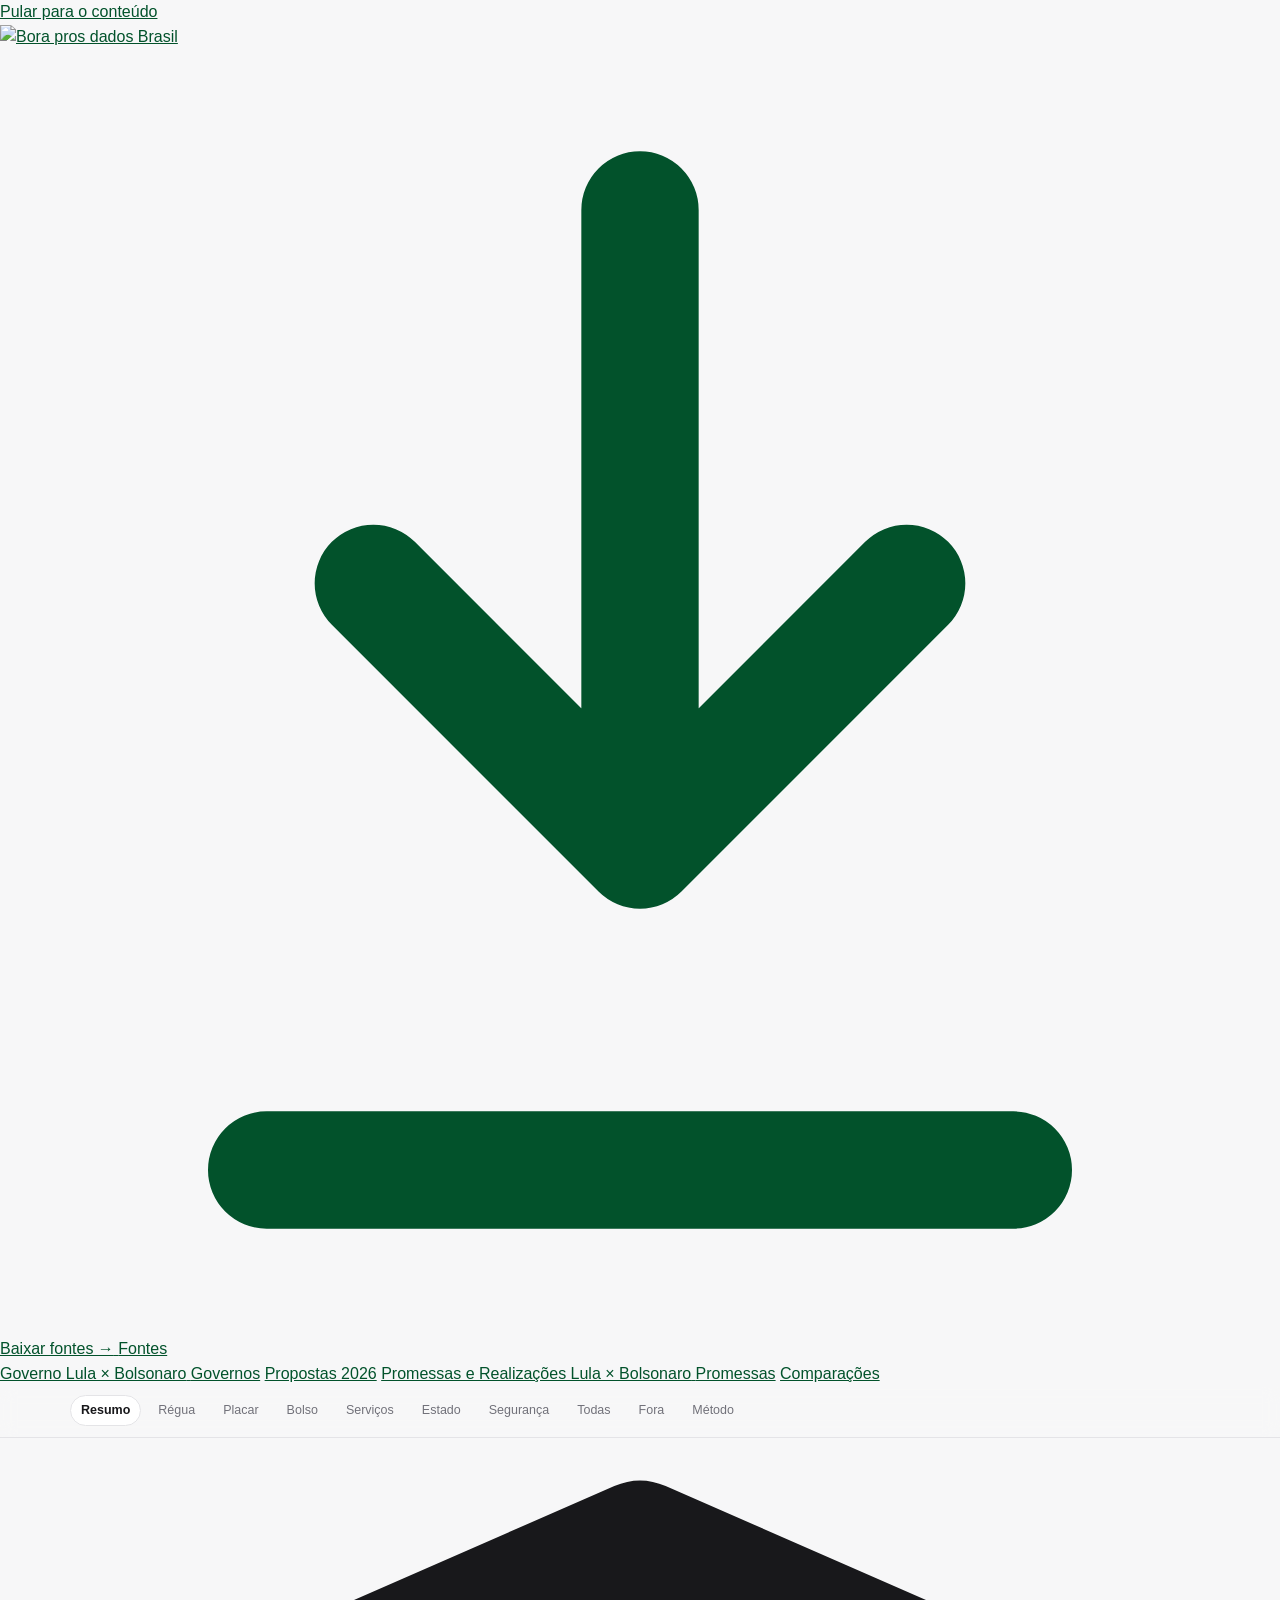
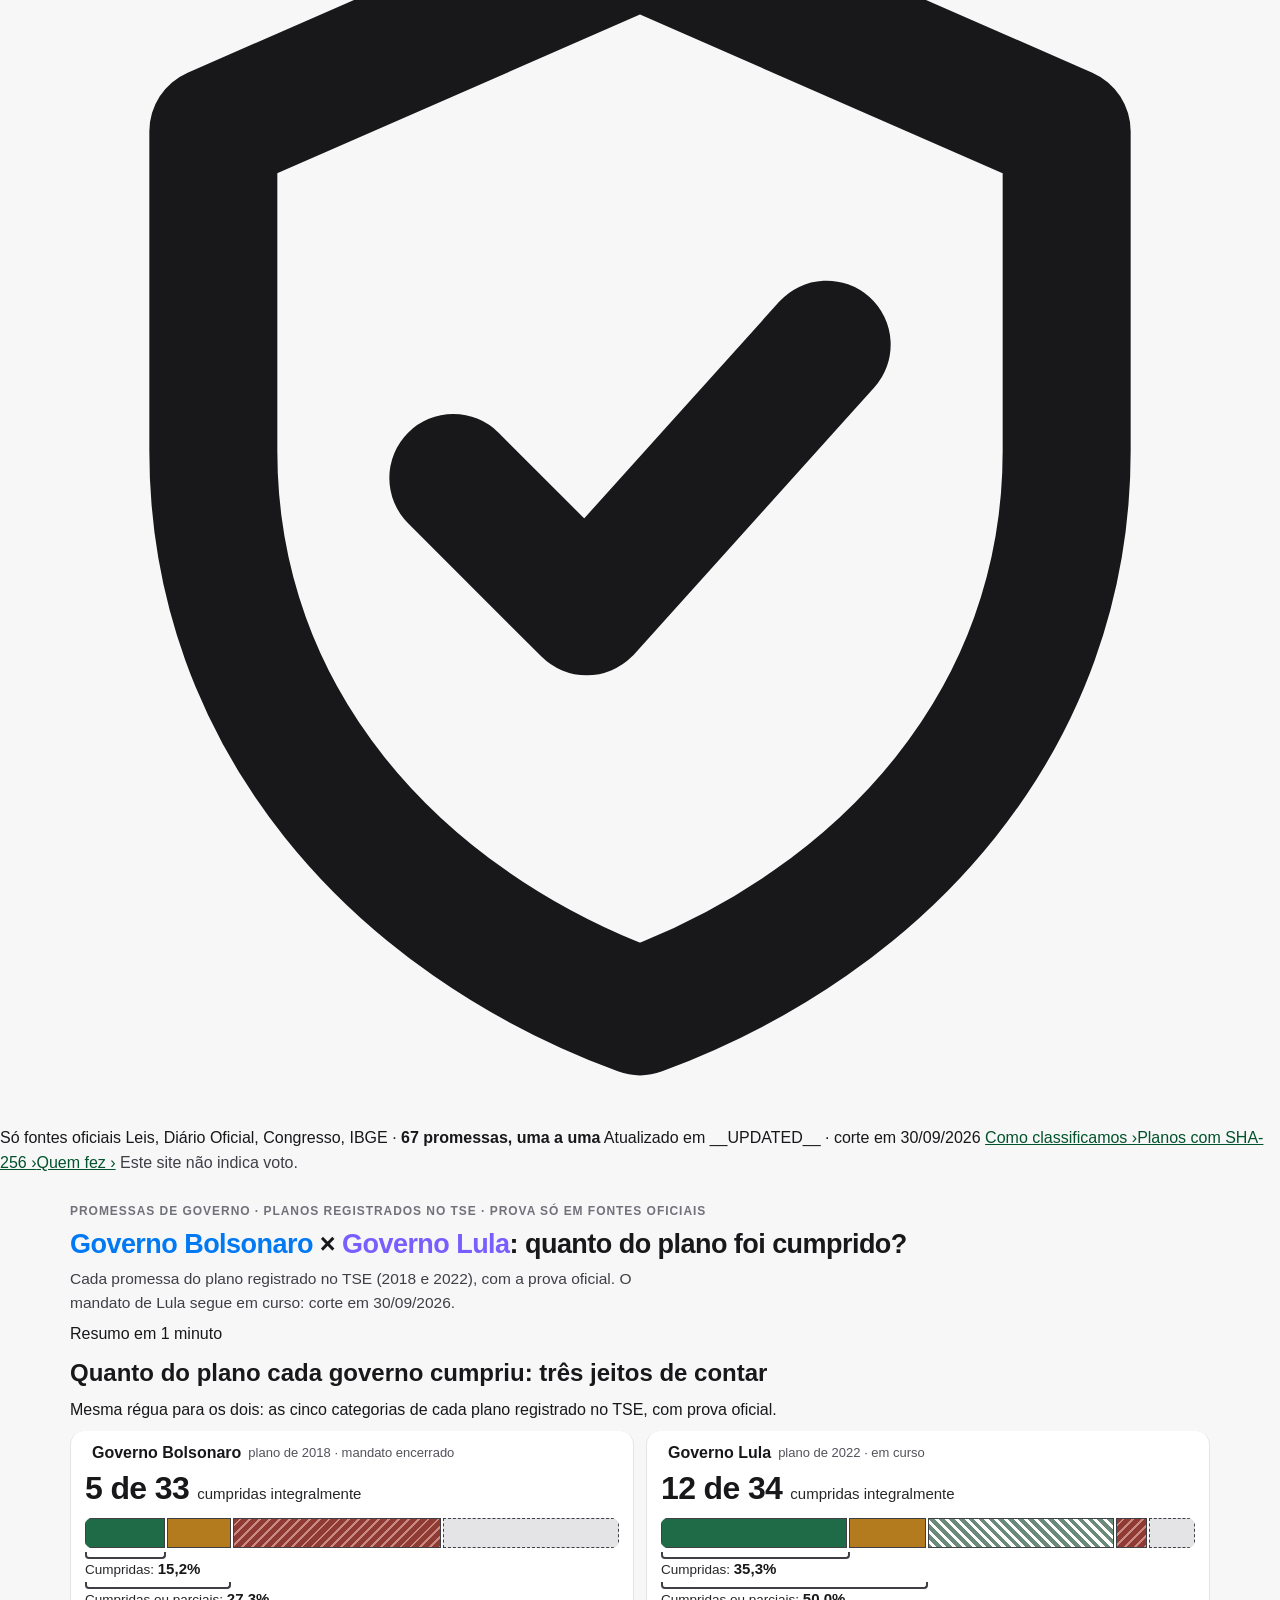
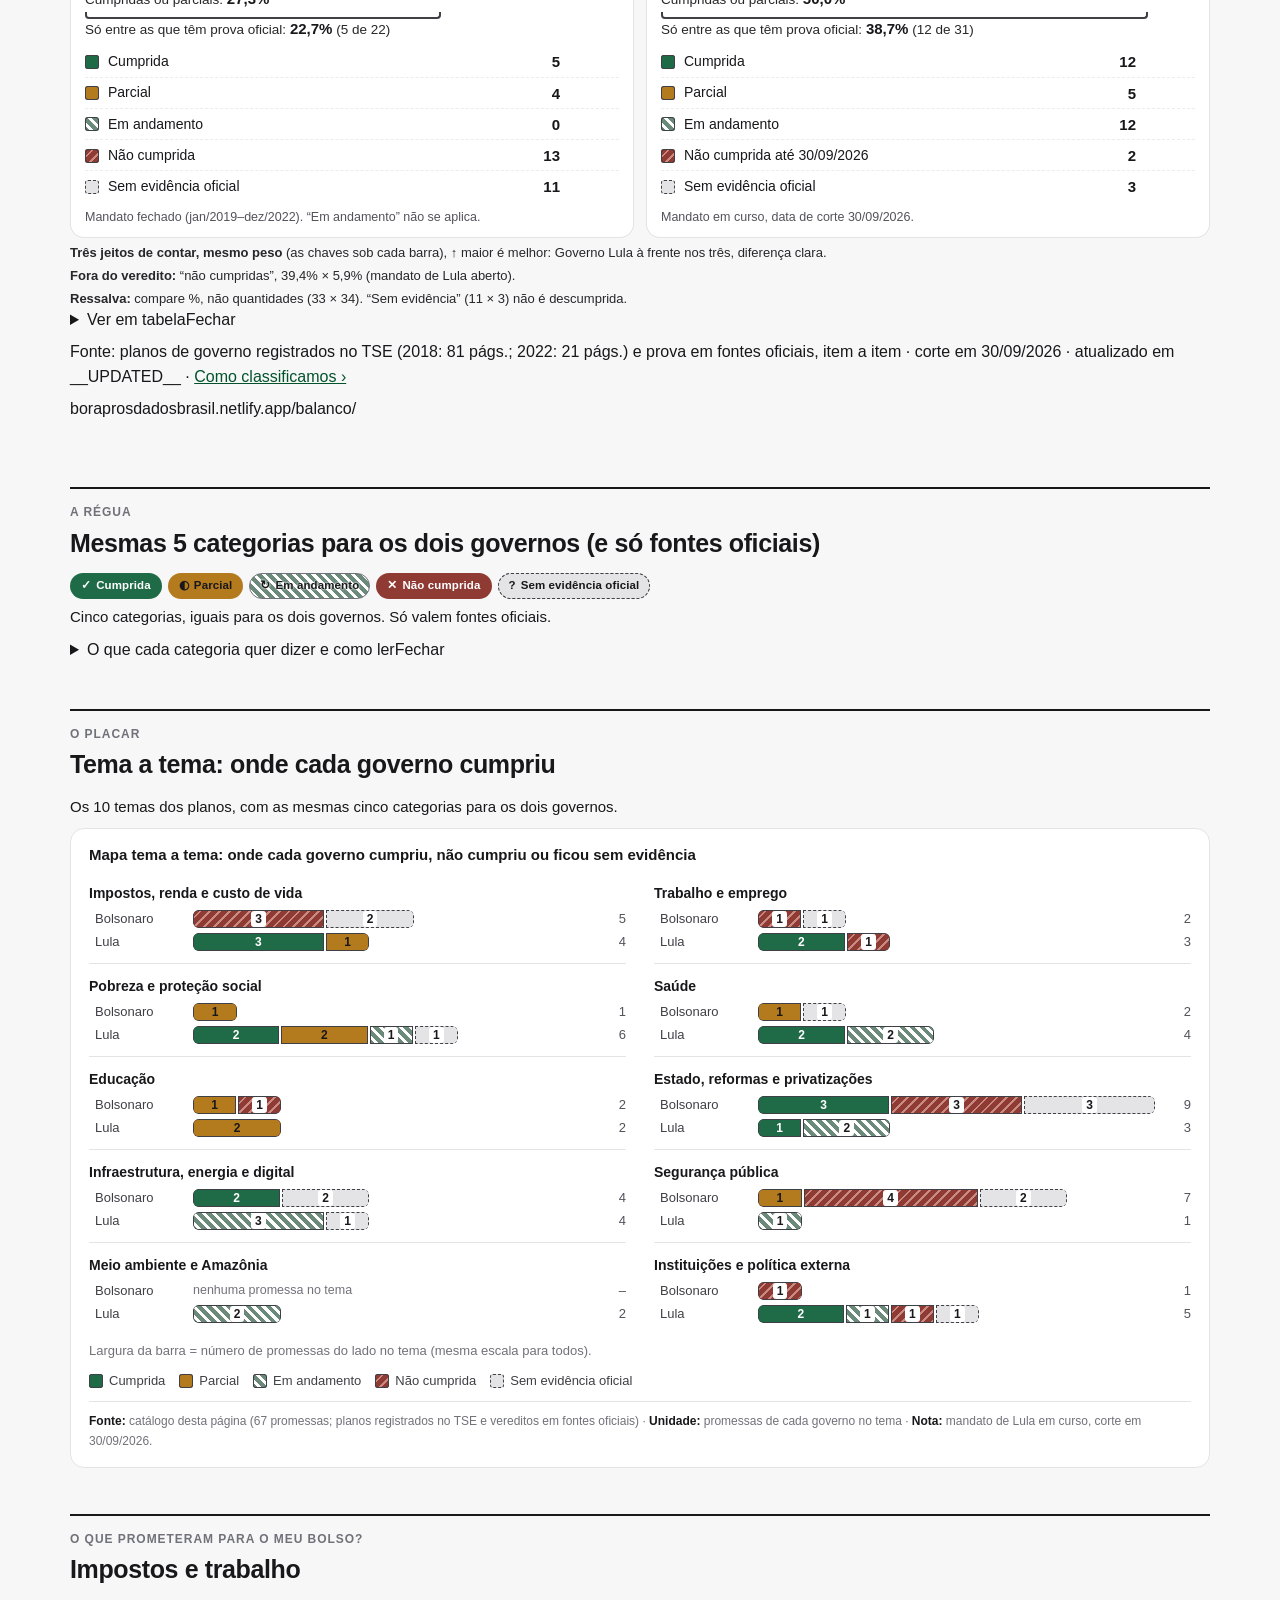
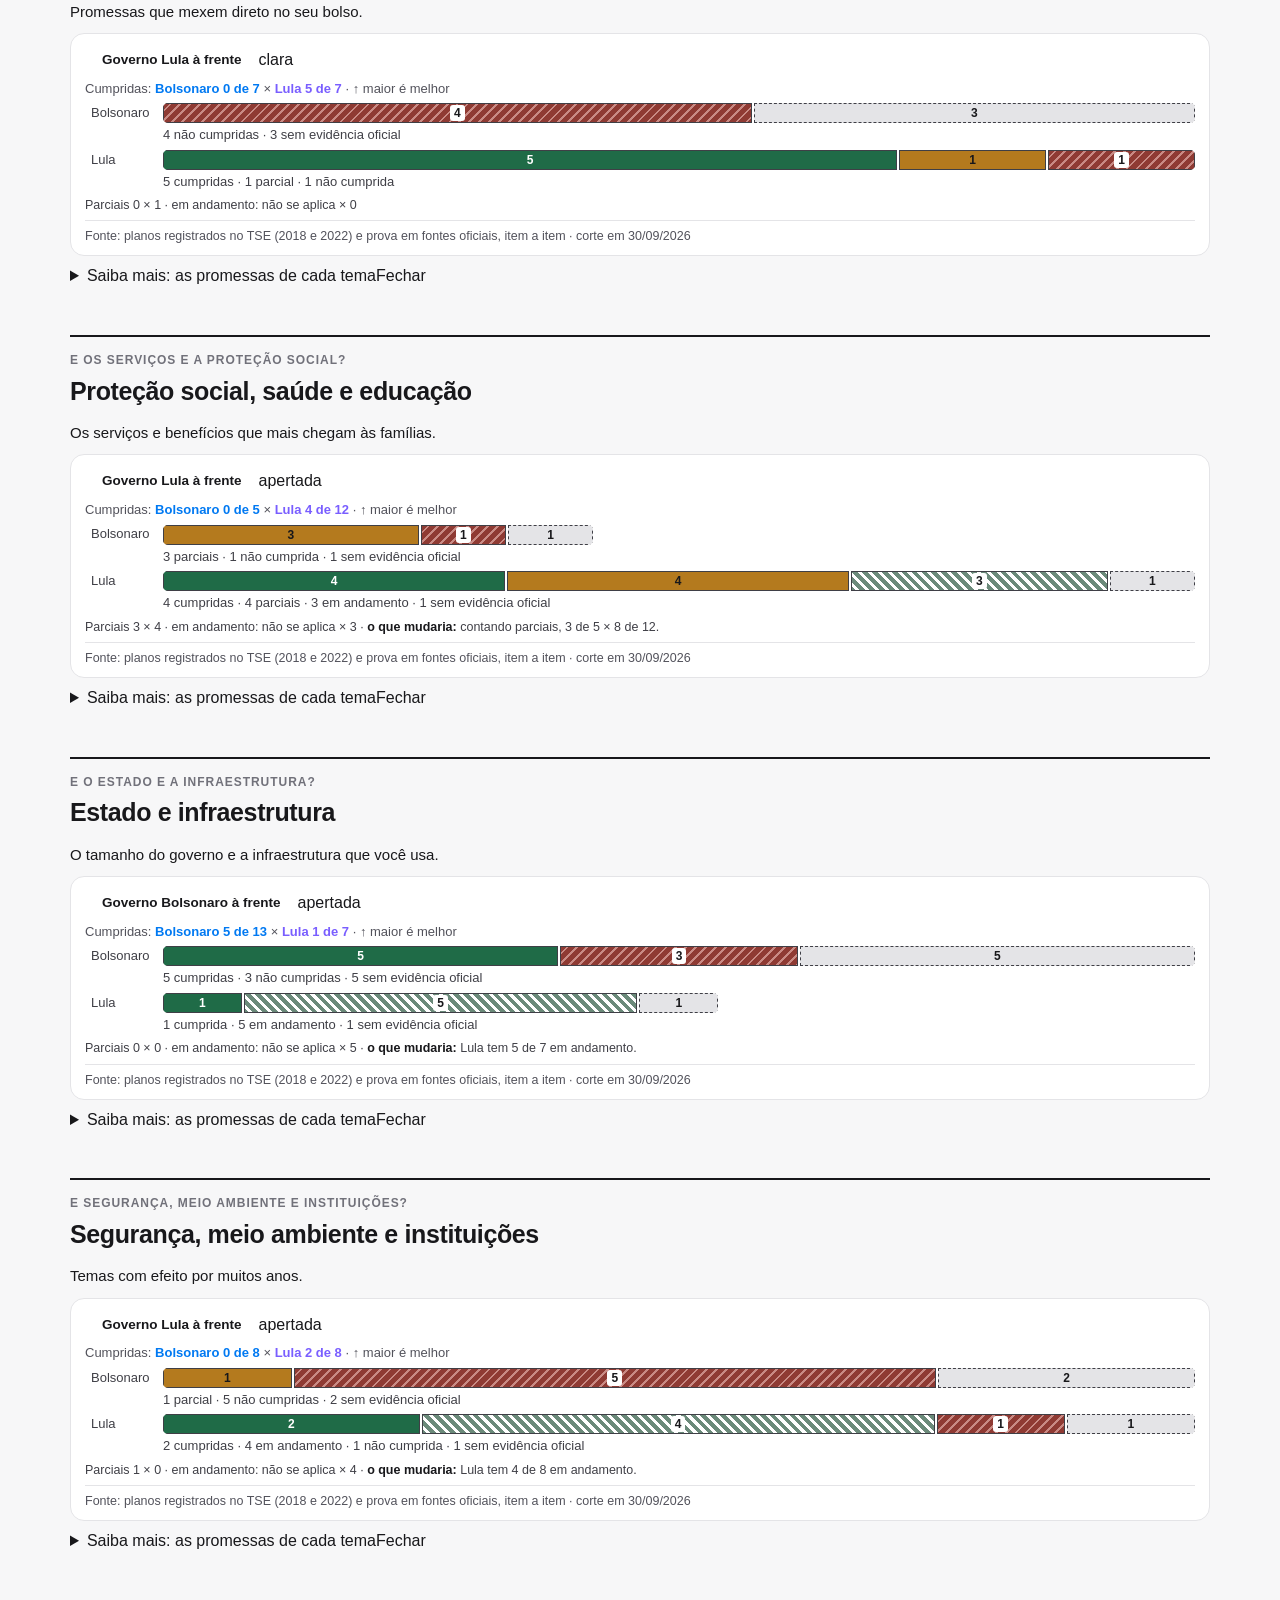
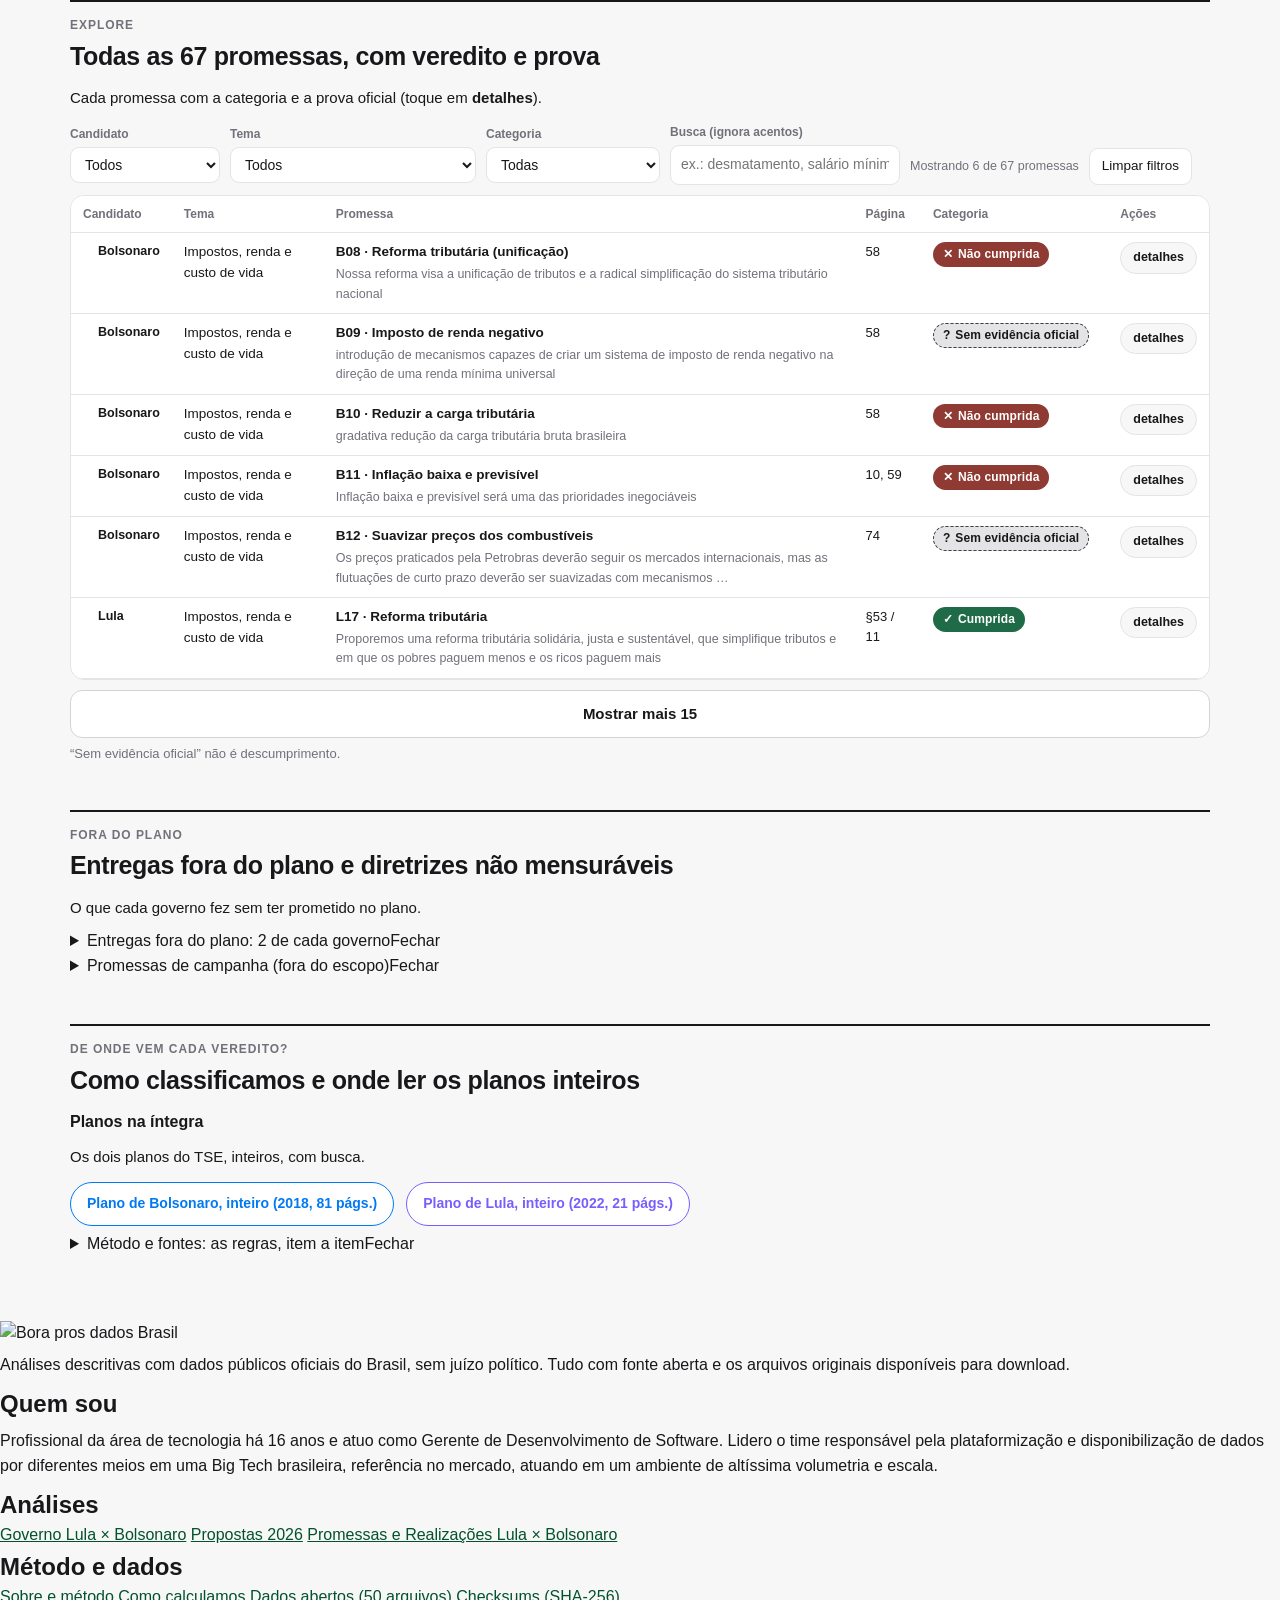
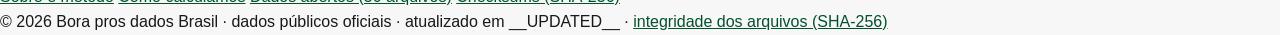
==== commit 0e9c5978: "Merge branch 'time/catalogo' into time/integracao" ====
--- a/public/balanco/index.html
+++ b/public/balanco/index.html
@@ -480,7 +480,7 @@
   .filters .f:nth-child(4){grid-area:busca;grid-column:1 / -1}
   .filters .f:nth-child(5){grid-area:status}
   .filters .f:nth-child(6){grid-area:limpa;align-self:end}
-  .filters .f:nth-child(5) label,.filters .f:nth-child(6) label{display:none}
+  .filters .f:nth-child(5) label,.filters .f:nth-child(6) label,.filters .f:nth-child(5) .f-esp,.filters .f:nth-child(6) .f-esp{display:none}
   .filters .f:nth-child(5) .search-status{min-height:0;font-size:13.5px}
   .fullbar .fullbtn{width:100%;min-height:44px}
 }
@@ -871,10 +871,10 @@
         <select id="f-cat"><option value="">Todas</option><option value="ok">Cumprida</option><option value="mid">Parcial</option><option value="no">Não cumprida</option><option value="run">Em andamento</option><option value="na">Sem evidência oficial</option></select></div>
       <div class="f"><label for="f-busca">Busca (ignora acentos)</label>
         <input id="f-busca" type="text" placeholder="ex.: desmatamento, salário mínimo…"></div>
-      <div class="f"><label>&nbsp;</label>
+      <div class="f"><span class="f-esp" aria-hidden="true">&nbsp;</span>
         <span class="search-status" id="cat-status" aria-live="polite">67 de 67 promessas</span></div>
-      <div class="f"><label>&nbsp;</label>
-        <button class="ghost-btn" id="f-clear">Limpar filtros</button></div>
+      <div class="f"><span class="f-esp" aria-hidden="true">&nbsp;</span>
+        <button class="ghost-btn" type="button" id="f-clear">Limpar filtros</button></div>
     </div>
     <div class="tablewrap">
       <table class="cat">
@@ -1143,11 +1143,11 @@
         + '<span class="tr-snip">' + esc(it.trecho.length > 150 ? it.trecho.slice(0,150) + '…' : it.trecho) + '</span></td>'
         + '<td class="small">' + esc(it.pag) + '</td>'
         + '<td><span class="chip ' + CATS[it.cat].c + ' sm">' + esc(labelOf(it)) + '</span></td>'
-        + '<td><button class="detail-btn" data-id="' + it.id + '">detalhes</button></td>'
+        + '<td><button class="detail-btn" type="button" data-id="' + it.id + '" aria-label="Detalhes de ' + esc(it.id) + ', ' + esc(it.titulo) + '">detalhes</button></td>'
         + '</tr>');
     }
     catBody.innerHTML = rows.length ? rows.join('') : '<tr><td colspan="6" class="empty-row">Nenhum item com esses filtros. <button type="button" class="ghost-btn" data-limpar>Limpar filtros</button></td></tr>';
-    catStatus.textContent = shown + ' de ' + PROM.length + ' promessas';
+    catStatus.textContent = shown > limite ? 'Mostrando ' + limite + ' de ' + shown + ' promessas' : shown + ' de ' + PROM.length + ' promessas';
     var falta = Math.max(0, shown - limite);
     catMais.hidden = !falta;
     catMais.textContent = 'Mostrar mais ' + Math.min(PASSO, falta);
@@ -1161,7 +1161,12 @@
   fBusca.addEventListener('input', filtra);
   document.getElementById('f-clear').addEventListener('click', limpa);
   catBody.addEventListener('click', function(e){ if (e.target.closest && e.target.closest('[data-limpar]')) limpa(); });
-  catMais.addEventListener('click', function(){ limite += PASSO; renderCatalog(); });
+  catMais.addEventListener('click', function(){
+    var antes = limite; limite += PASSO; renderCatalog();
+    /* foco na 1ª linha nova (leitor de tela e teclado continuam de onde a lista cresceu) */
+    var nova = catBody.querySelectorAll('tr')[antes];
+    if (nova){ nova.setAttribute('tabindex', '-1'); nova.focus(); }
+  });
   if (CELULAR.addEventListener) CELULAR.addEventListener('change', filtra);
 
   /* ---------- 2. tema a tema ---------- */
@@ -1480,7 +1485,7 @@
     if (sh && alvo.classList.contains('tem-card') && window.__share && window.__share.copiar) {
       var bCp = document.createElement('button'); bCp.type = 'button'; bCp.className = 'bpd-btn bpd-btn--copiar';
       bCp.textContent = window.__share.copiaImagem ? 'Copiar imagem' : 'Copiar';
-      bCp.setAttribute('aria-label', window.__share.copiaImagem ? 'Copiar imagem, com a fonte e o link do site' : 'Copiar mensagem com o link');
+      bCp.setAttribute('aria-label', window.__share.copiaImagem ? 'Copiar imagem, com a fonte e o link do site' : 'Copiar o texto com o link e baixar a imagem');
       bCp.addEventListener('click', function(){ window.__share.copiar(sh); });
       box.appendChild(bCp);
     }
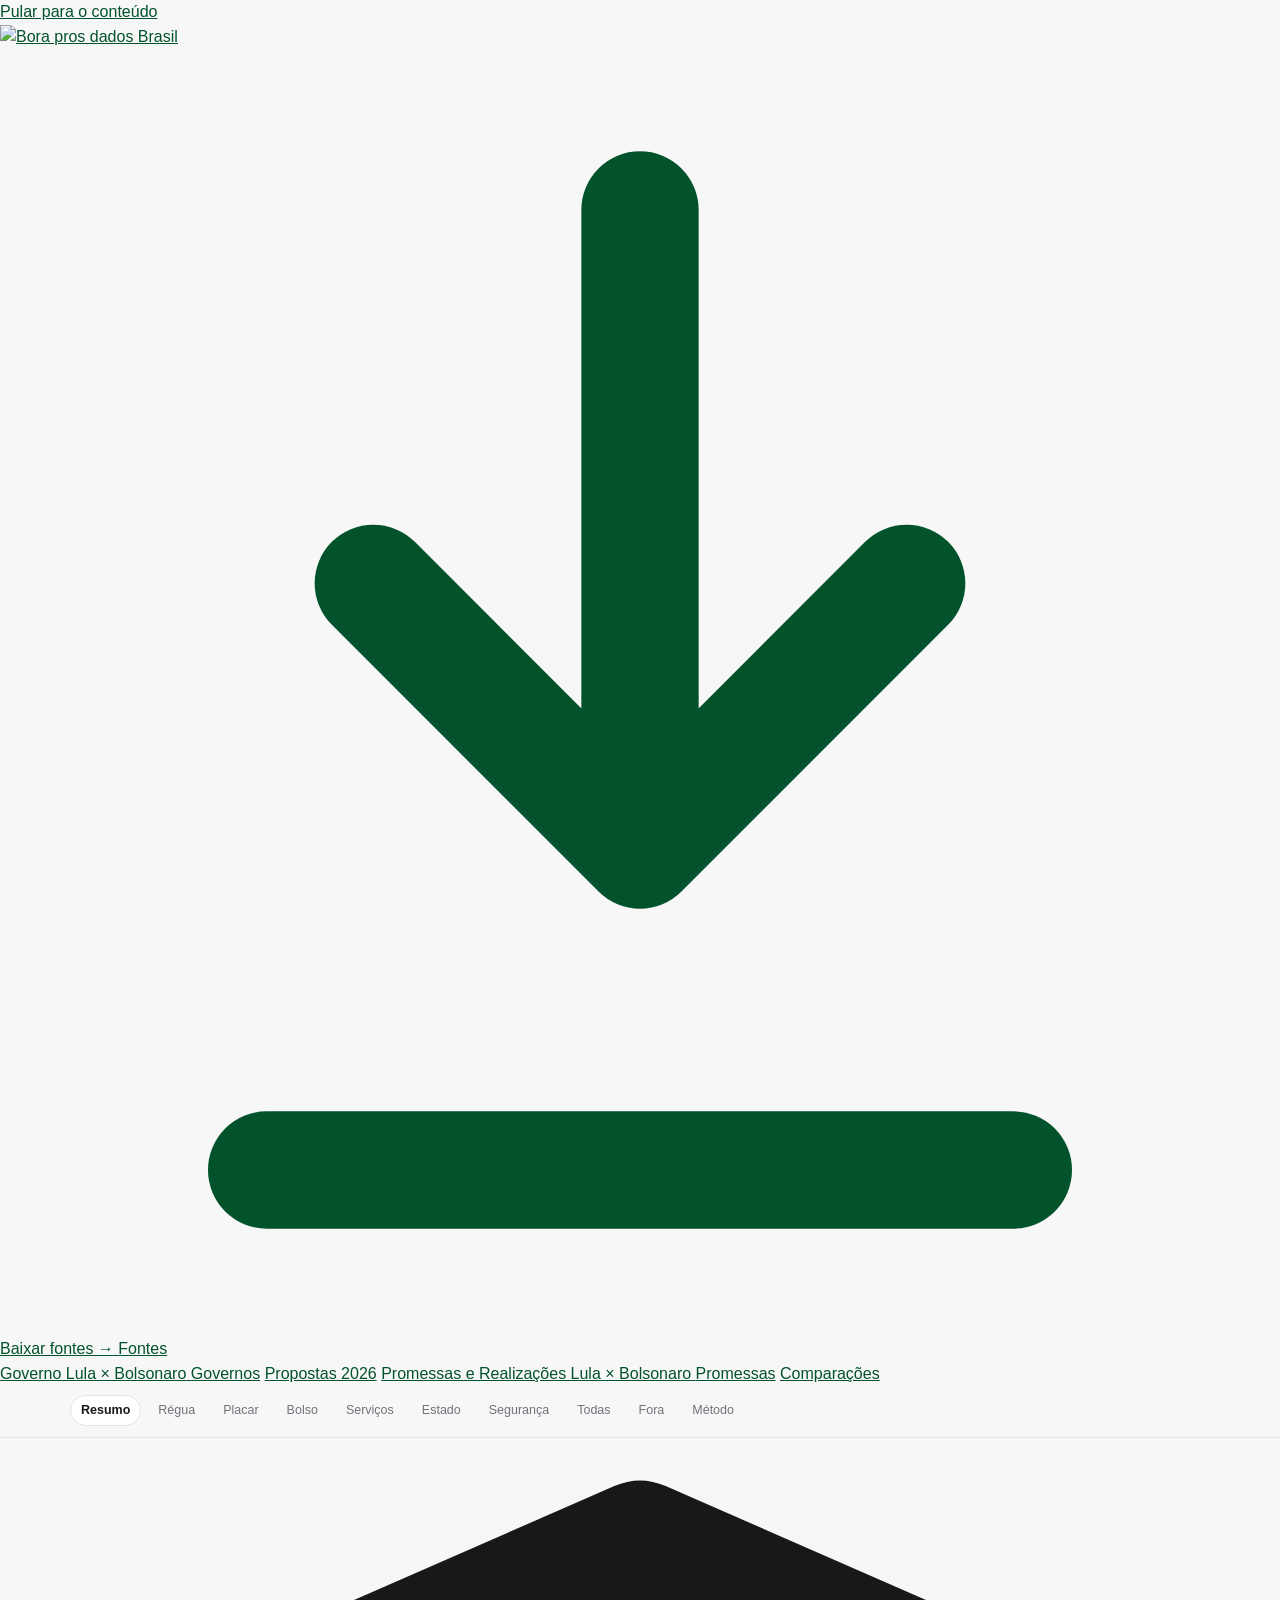
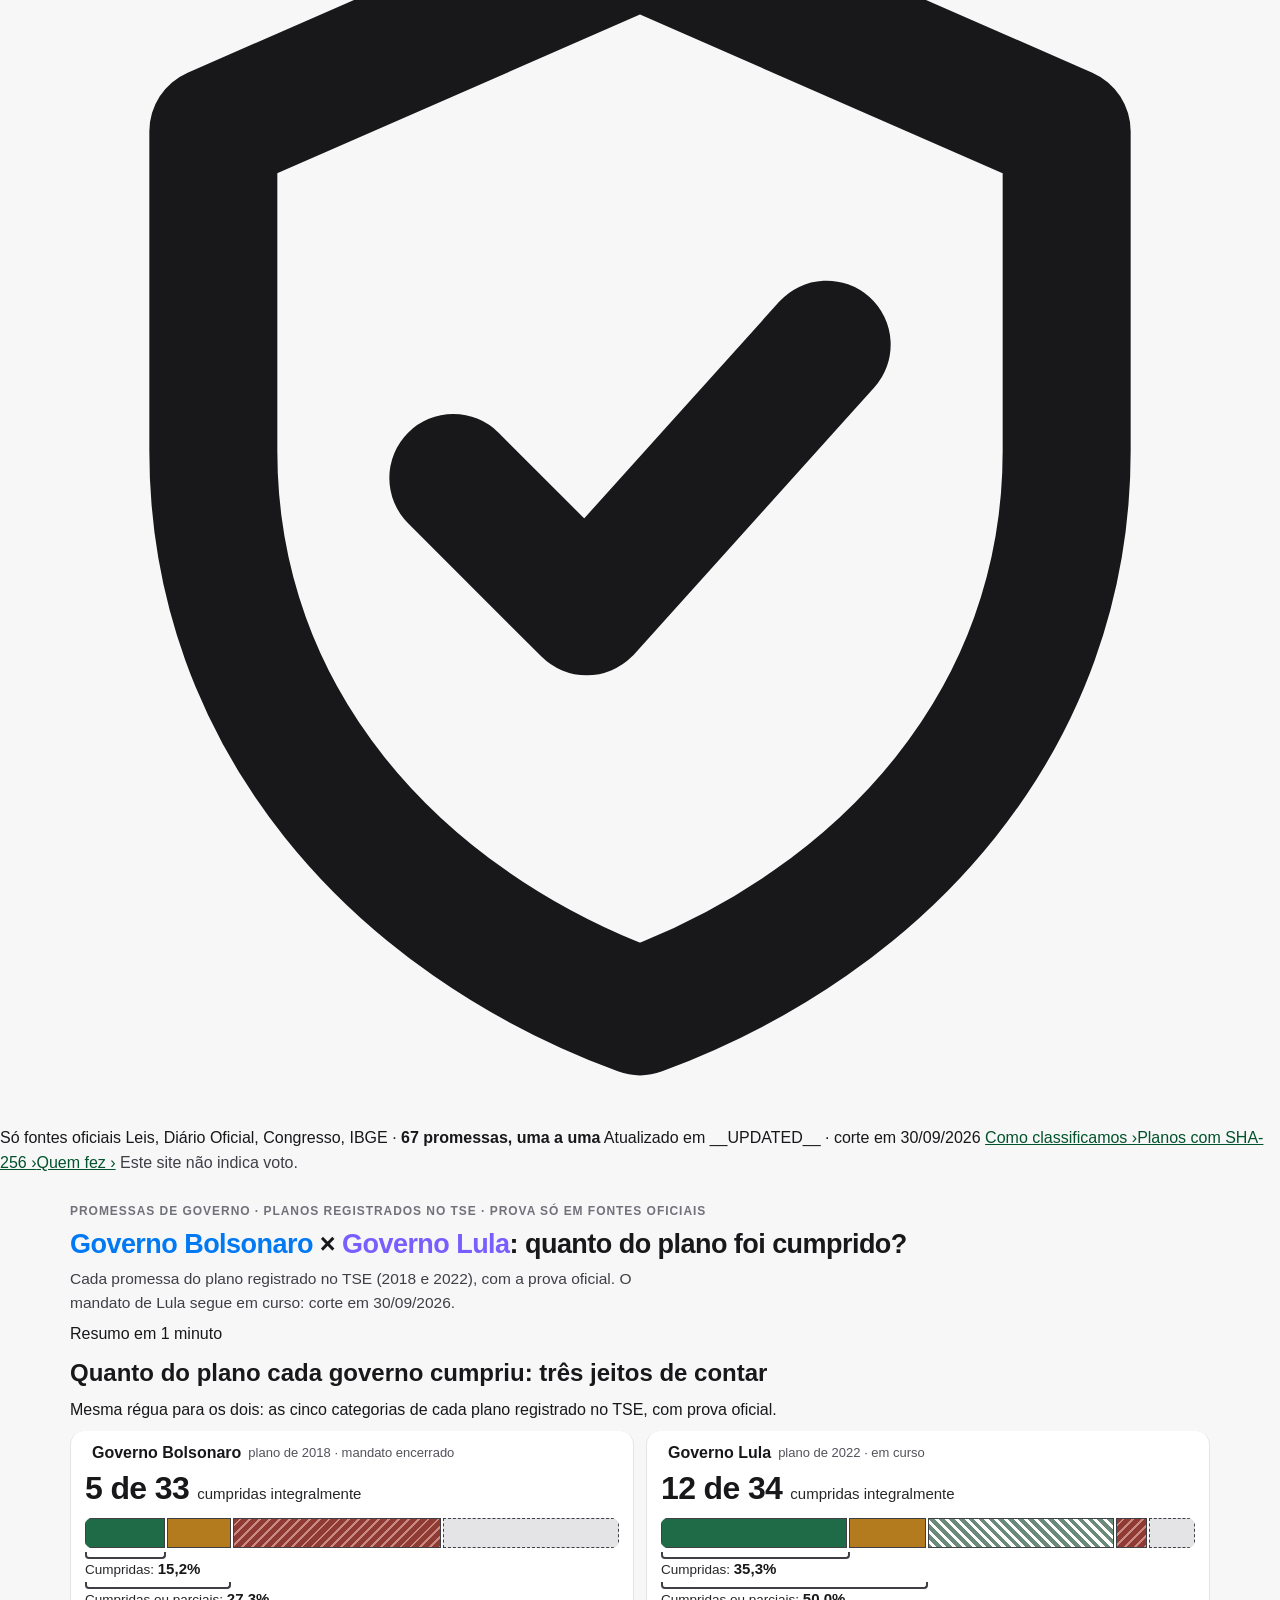
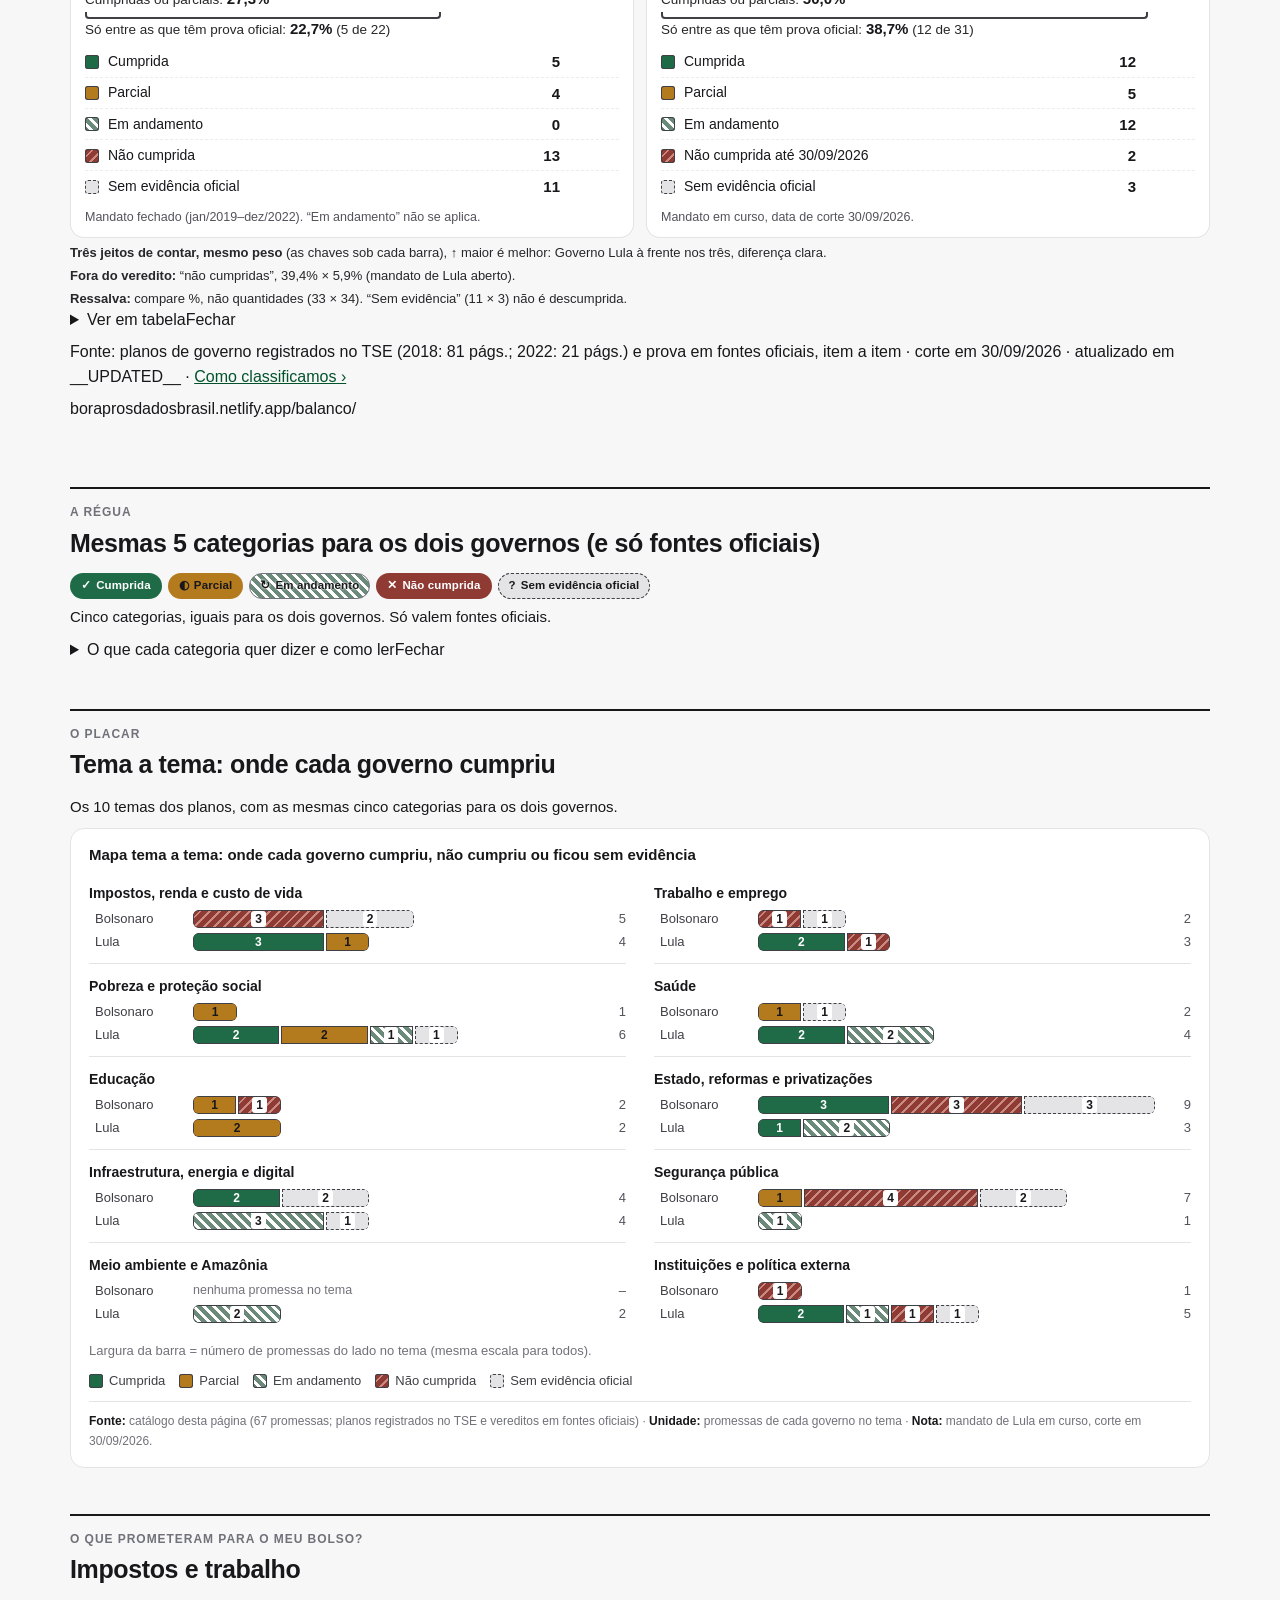
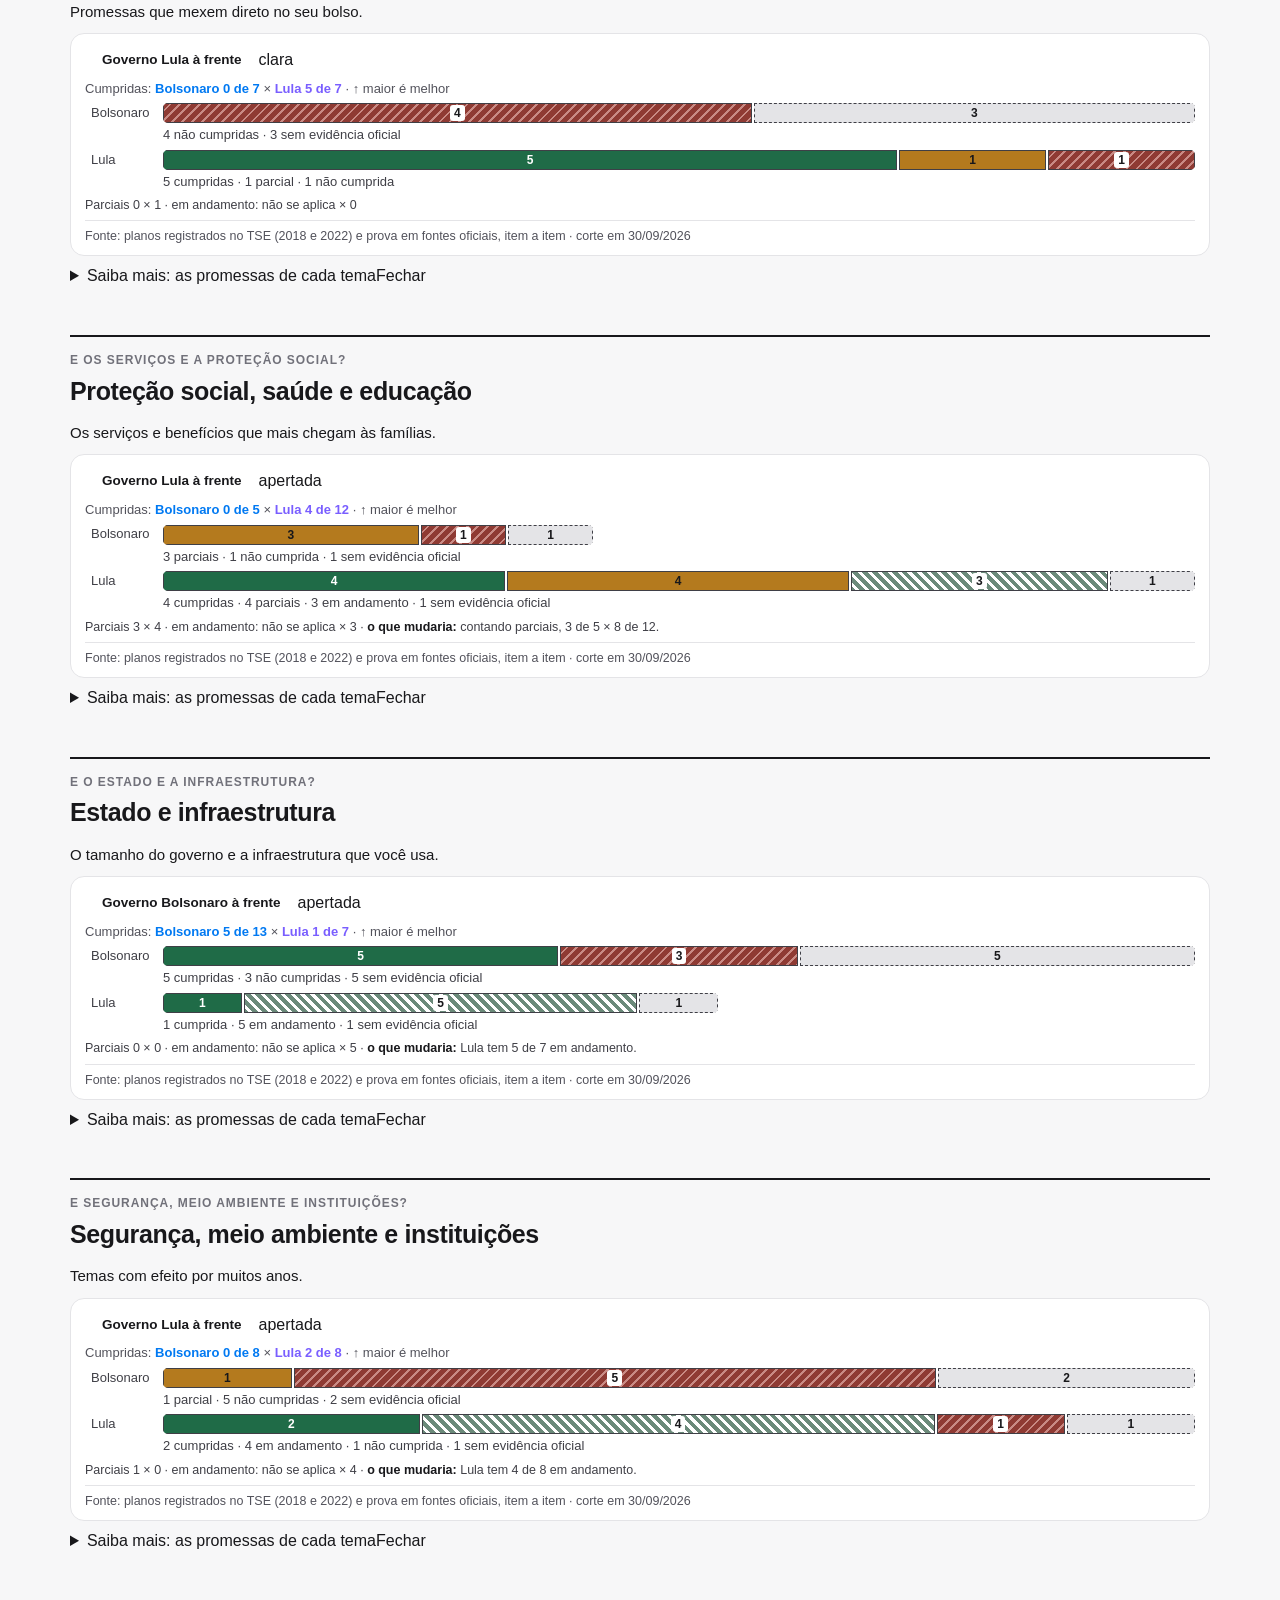
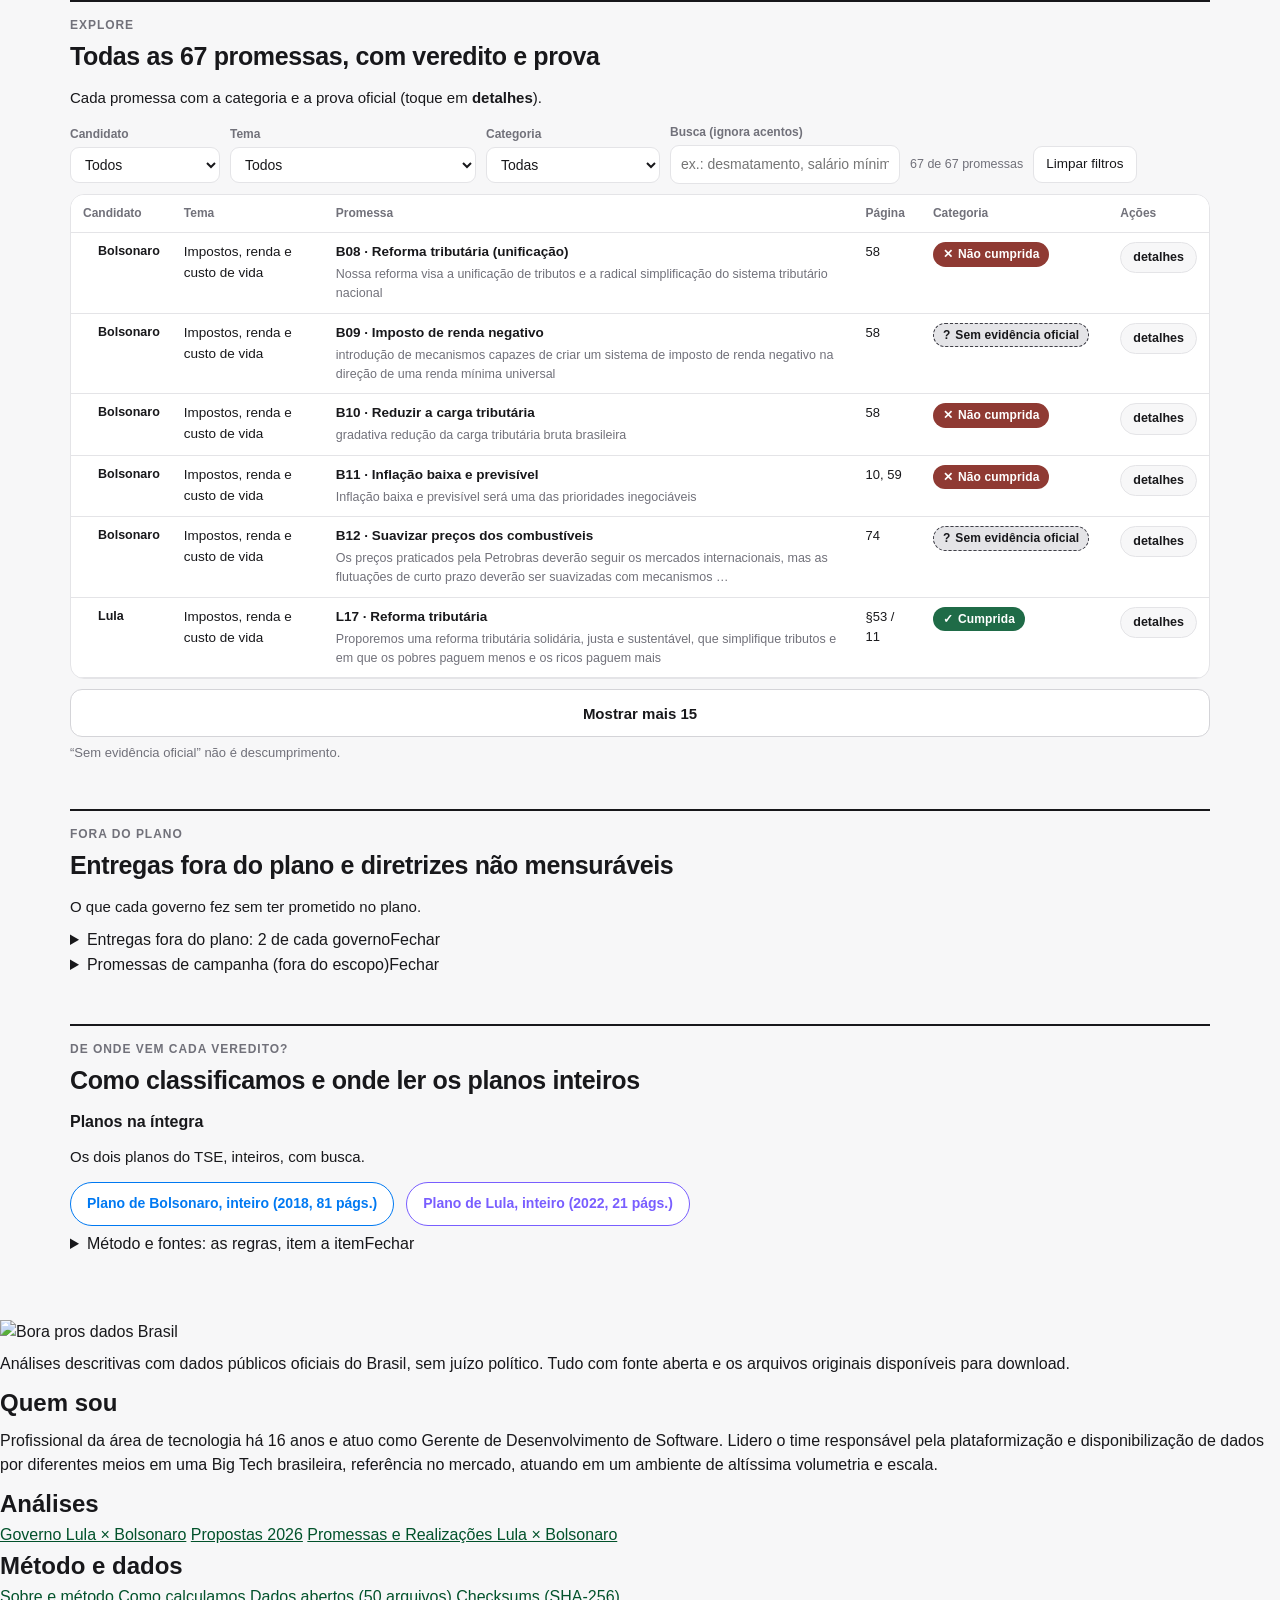
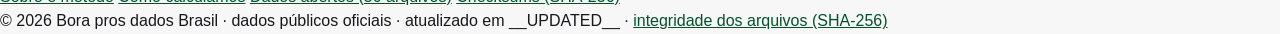
==== commit f7264437: "Merge time/integracao na home: charts.js v0.3.6 oficial (tipo serie), "Copiar imagem" em todos os 17" ====
--- a/public/balanco/index.html
+++ b/public/balanco/index.html
@@ -480,7 +480,7 @@
   .filters .f:nth-child(4){grid-area:busca;grid-column:1 / -1}
   .filters .f:nth-child(5){grid-area:status}
   .filters .f:nth-child(6){grid-area:limpa;align-self:end}
-  .filters .f:nth-child(5) label,.filters .f:nth-child(6) label,.filters .f:nth-child(5) .f-esp,.filters .f:nth-child(6) .f-esp{display:none}
+  .filters .f:nth-child(5) label,.filters .f:nth-child(6) label{display:none}
   .filters .f:nth-child(5) .search-status{min-height:0;font-size:13.5px}
   .fullbar .fullbtn{width:100%;min-height:44px}
 }
@@ -871,10 +871,10 @@
         <select id="f-cat"><option value="">Todas</option><option value="ok">Cumprida</option><option value="mid">Parcial</option><option value="no">Não cumprida</option><option value="run">Em andamento</option><option value="na">Sem evidência oficial</option></select></div>
       <div class="f"><label for="f-busca">Busca (ignora acentos)</label>
         <input id="f-busca" type="text" placeholder="ex.: desmatamento, salário mínimo…"></div>
-      <div class="f"><span class="f-esp" aria-hidden="true">&nbsp;</span>
+      <div class="f"><label>&nbsp;</label>
         <span class="search-status" id="cat-status" aria-live="polite">67 de 67 promessas</span></div>
-      <div class="f"><span class="f-esp" aria-hidden="true">&nbsp;</span>
-        <button class="ghost-btn" type="button" id="f-clear">Limpar filtros</button></div>
+      <div class="f"><label>&nbsp;</label>
+        <button class="ghost-btn" id="f-clear">Limpar filtros</button></div>
     </div>
     <div class="tablewrap">
       <table class="cat">
@@ -1143,11 +1143,11 @@
         + '<span class="tr-snip">' + esc(it.trecho.length > 150 ? it.trecho.slice(0,150) + '…' : it.trecho) + '</span></td>'
         + '<td class="small">' + esc(it.pag) + '</td>'
         + '<td><span class="chip ' + CATS[it.cat].c + ' sm">' + esc(labelOf(it)) + '</span></td>'
-        + '<td><button class="detail-btn" type="button" data-id="' + it.id + '" aria-label="Detalhes de ' + esc(it.id) + ', ' + esc(it.titulo) + '">detalhes</button></td>'
+        + '<td><button class="detail-btn" data-id="' + it.id + '">detalhes</button></td>'
         + '</tr>');
     }
     catBody.innerHTML = rows.length ? rows.join('') : '<tr><td colspan="6" class="empty-row">Nenhum item com esses filtros. <button type="button" class="ghost-btn" data-limpar>Limpar filtros</button></td></tr>';
-    catStatus.textContent = shown > limite ? 'Mostrando ' + limite + ' de ' + shown + ' promessas' : shown + ' de ' + PROM.length + ' promessas';
+    catStatus.textContent = shown + ' de ' + PROM.length + ' promessas';
     var falta = Math.max(0, shown - limite);
     catMais.hidden = !falta;
     catMais.textContent = 'Mostrar mais ' + Math.min(PASSO, falta);
@@ -1161,12 +1161,7 @@
   fBusca.addEventListener('input', filtra);
   document.getElementById('f-clear').addEventListener('click', limpa);
   catBody.addEventListener('click', function(e){ if (e.target.closest && e.target.closest('[data-limpar]')) limpa(); });
-  catMais.addEventListener('click', function(){
-    var antes = limite; limite += PASSO; renderCatalog();
-    /* foco na 1ª linha nova (leitor de tela e teclado continuam de onde a lista cresceu) */
-    var nova = catBody.querySelectorAll('tr')[antes];
-    if (nova){ nova.setAttribute('tabindex', '-1'); nova.focus(); }
-  });
+  catMais.addEventListener('click', function(){ limite += PASSO; renderCatalog(); });
   if (CELULAR.addEventListener) CELULAR.addEventListener('change', filtra);
 
   /* ---------- 2. tema a tema ---------- */
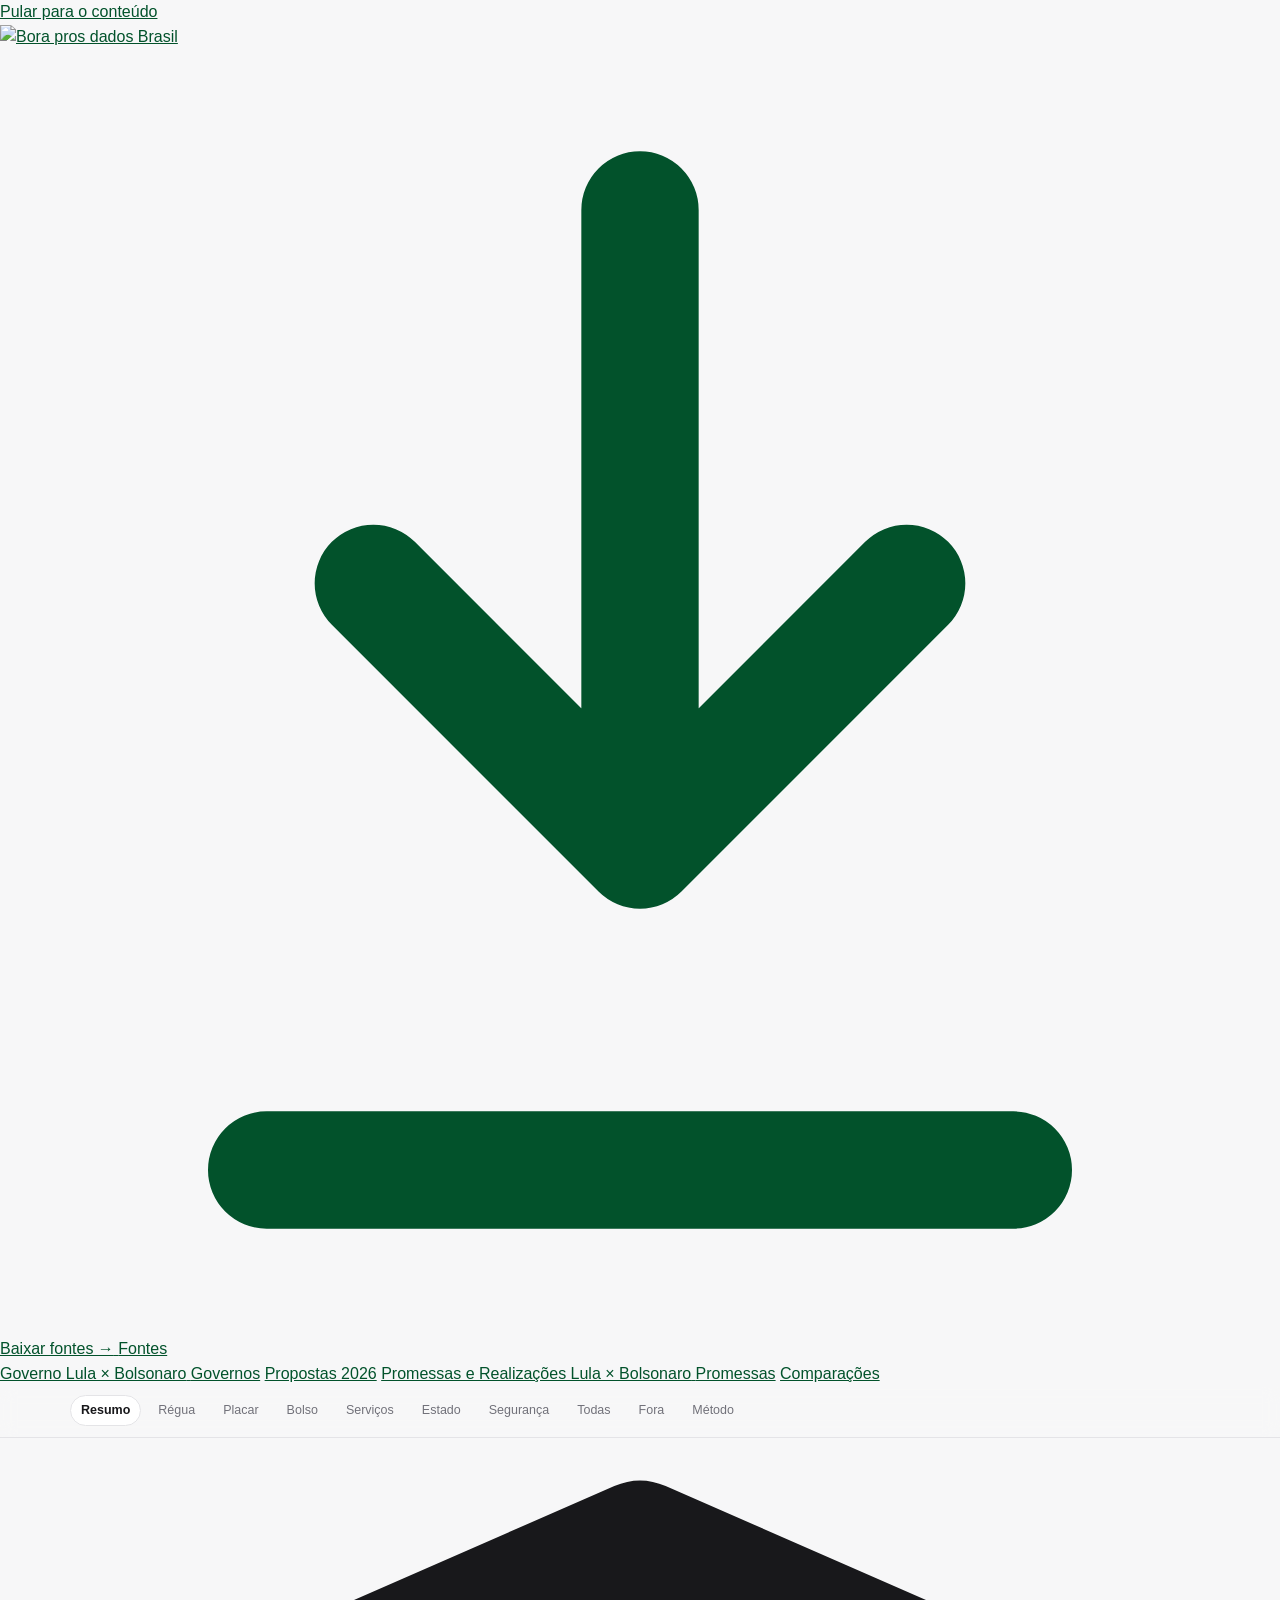
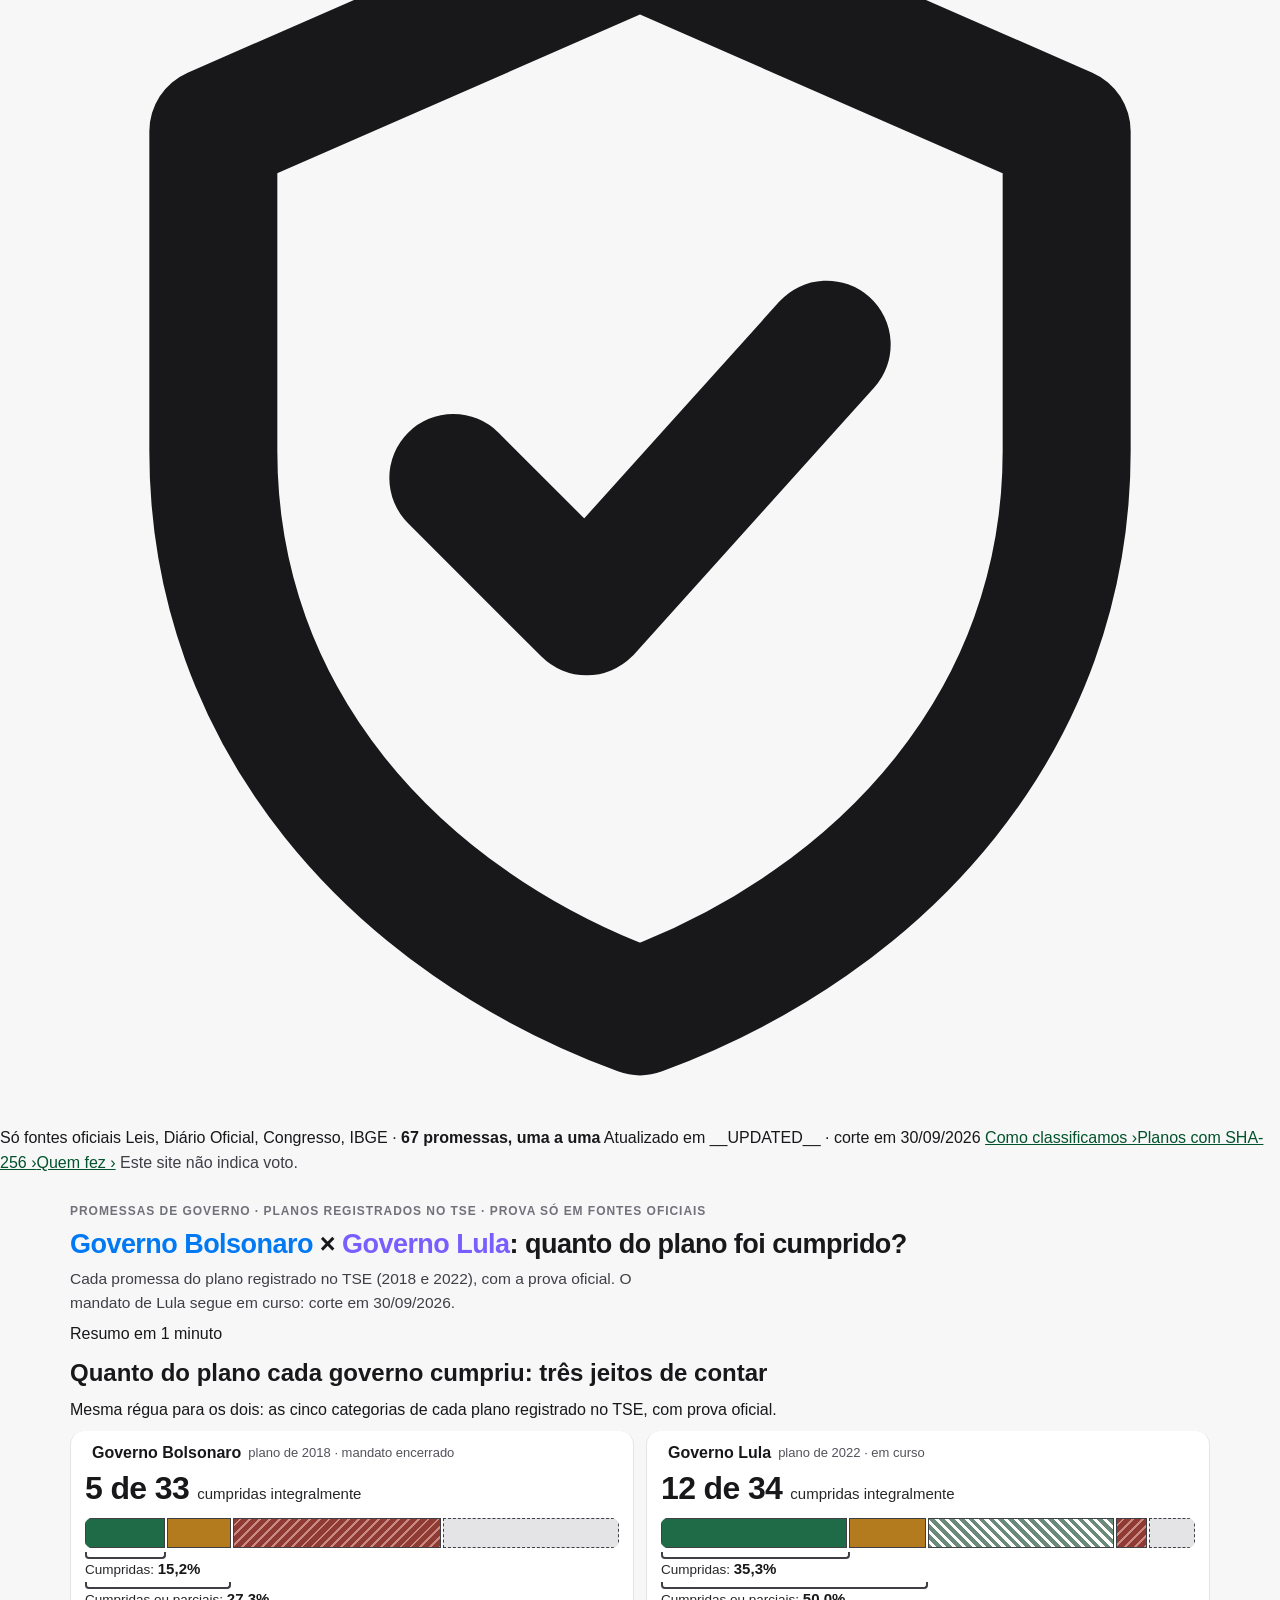
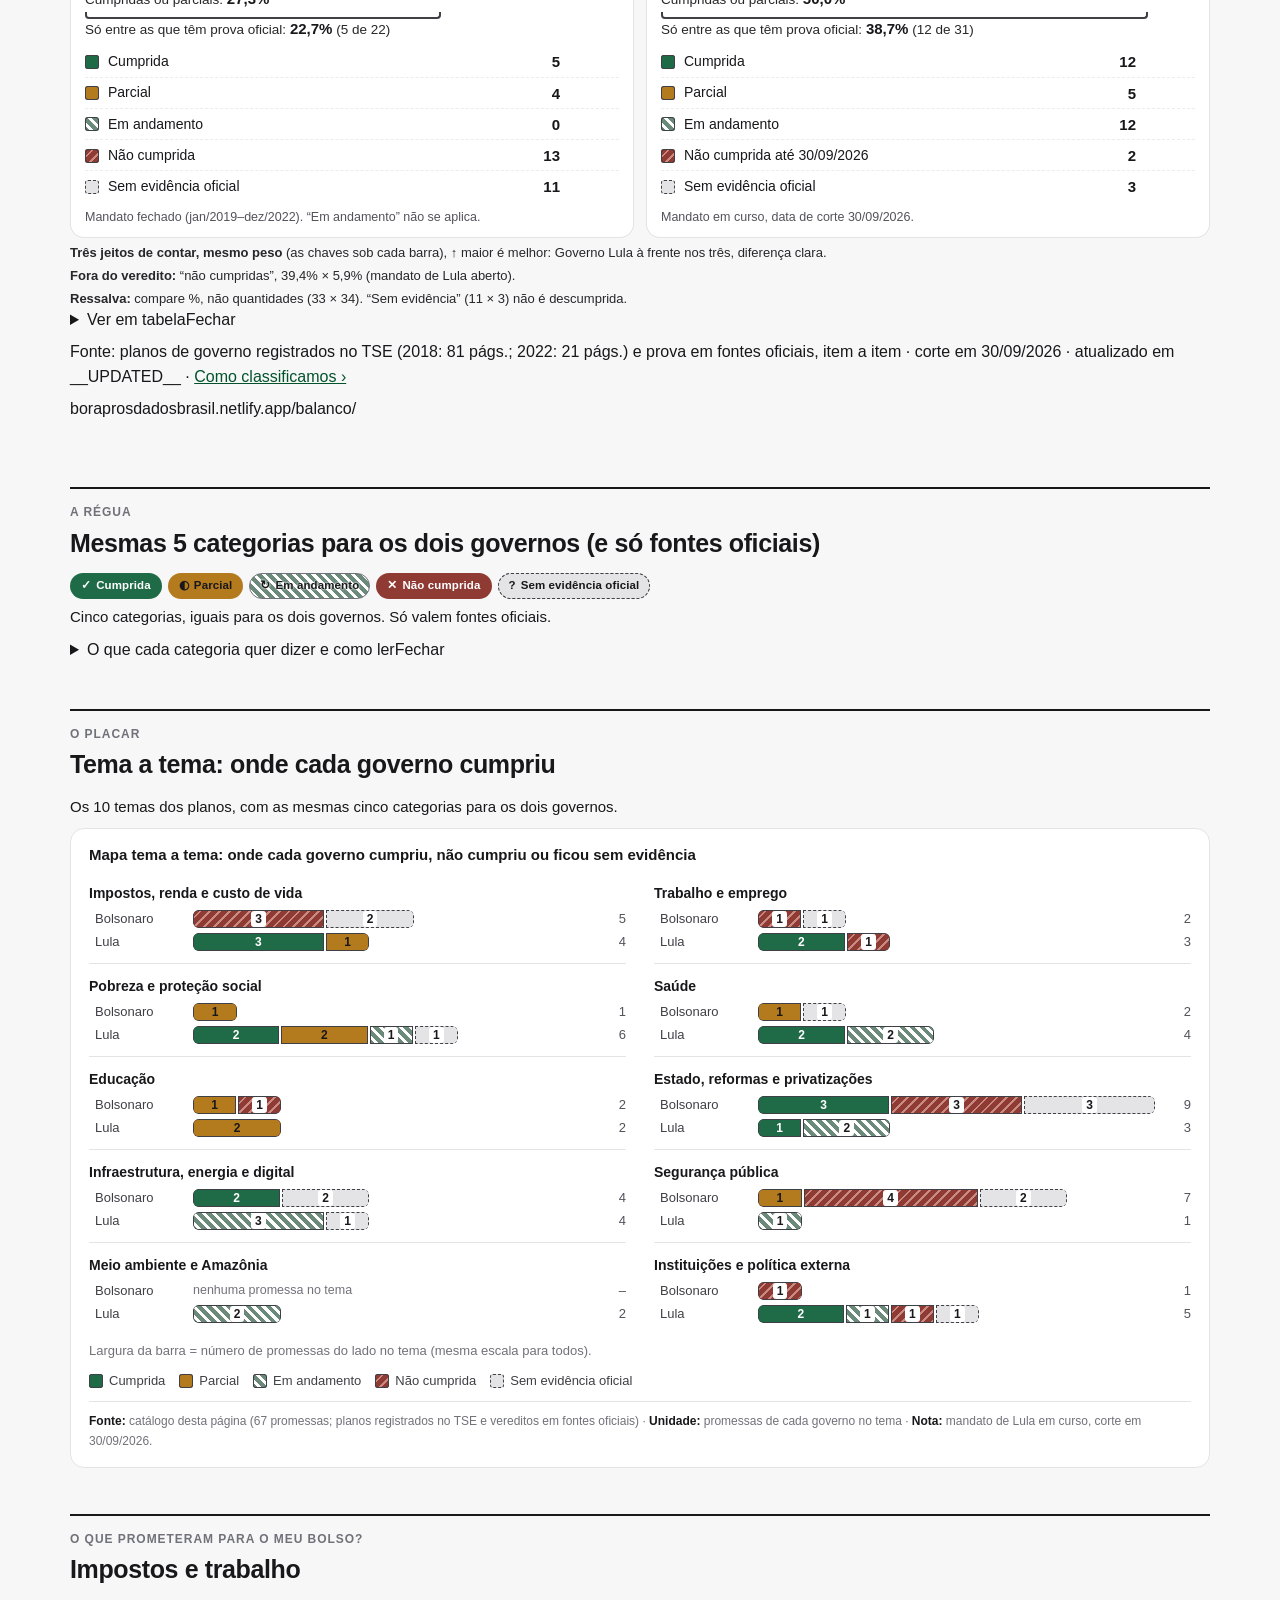
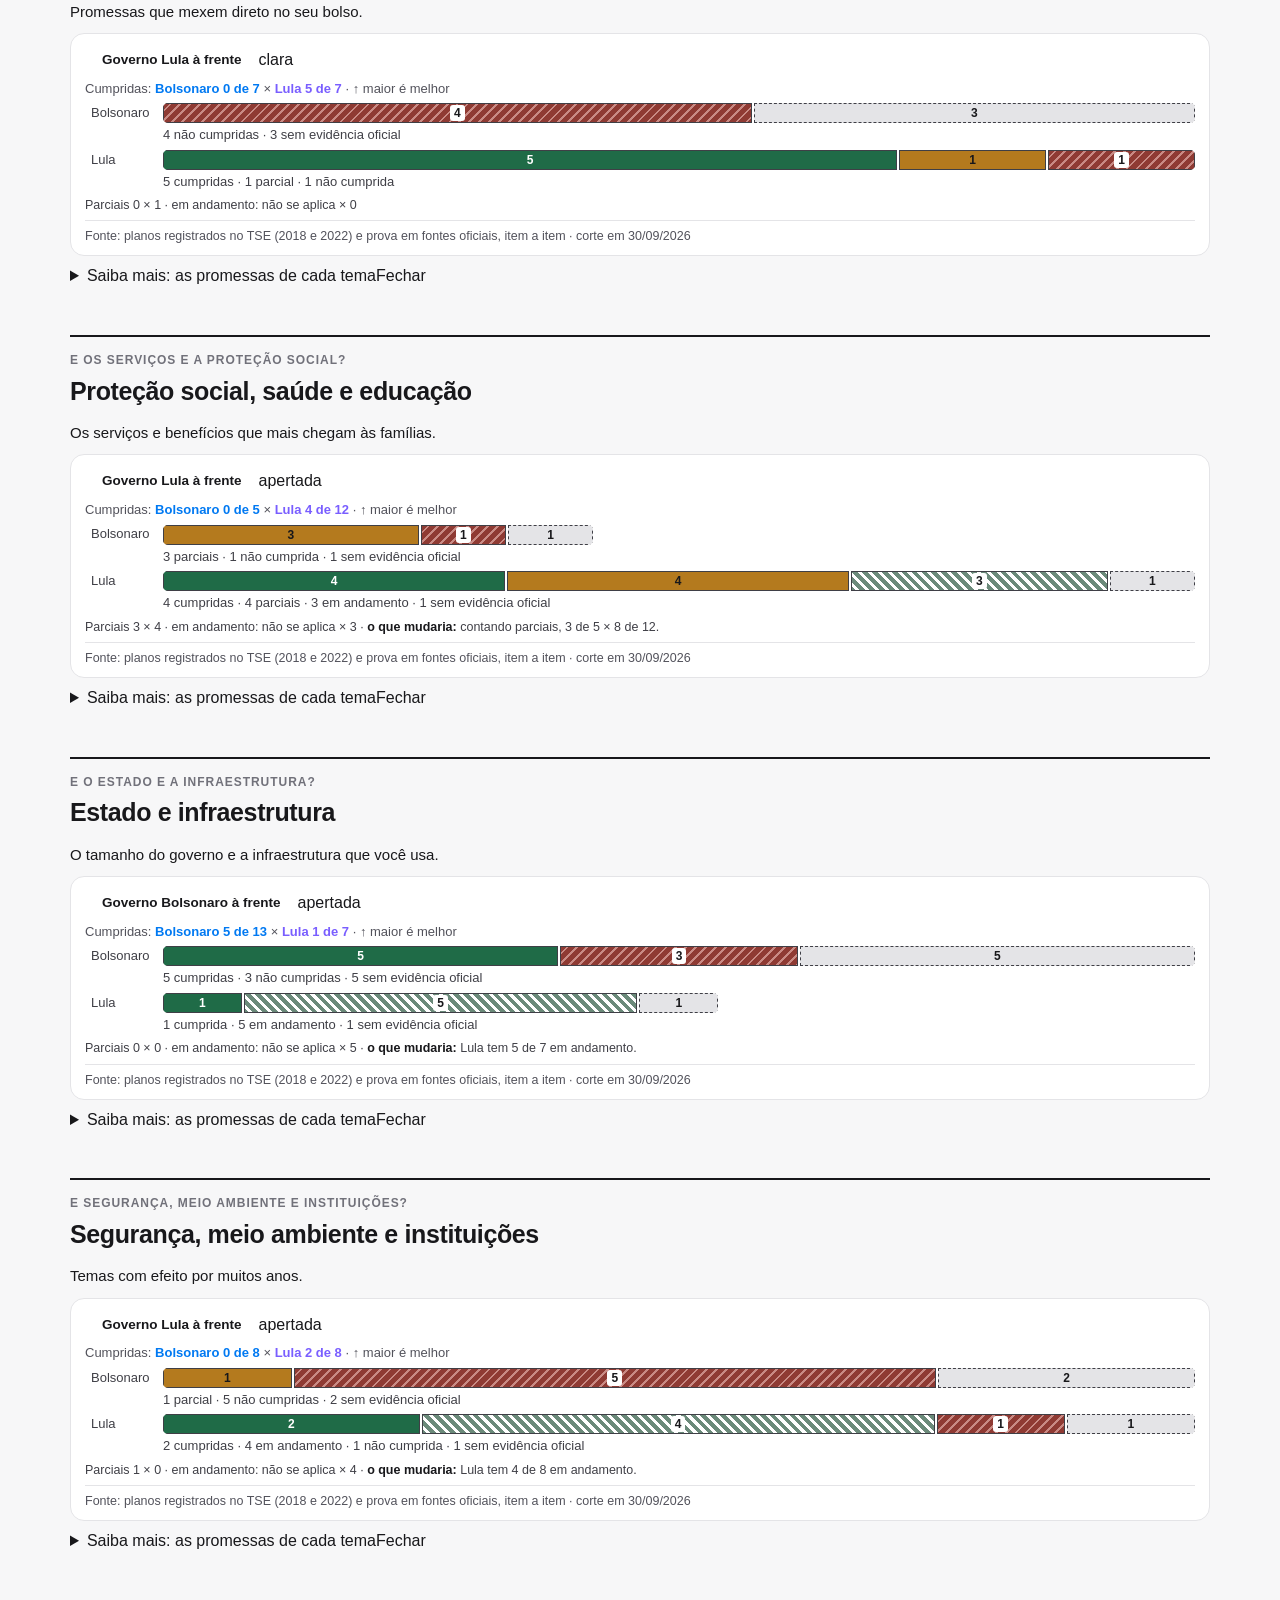
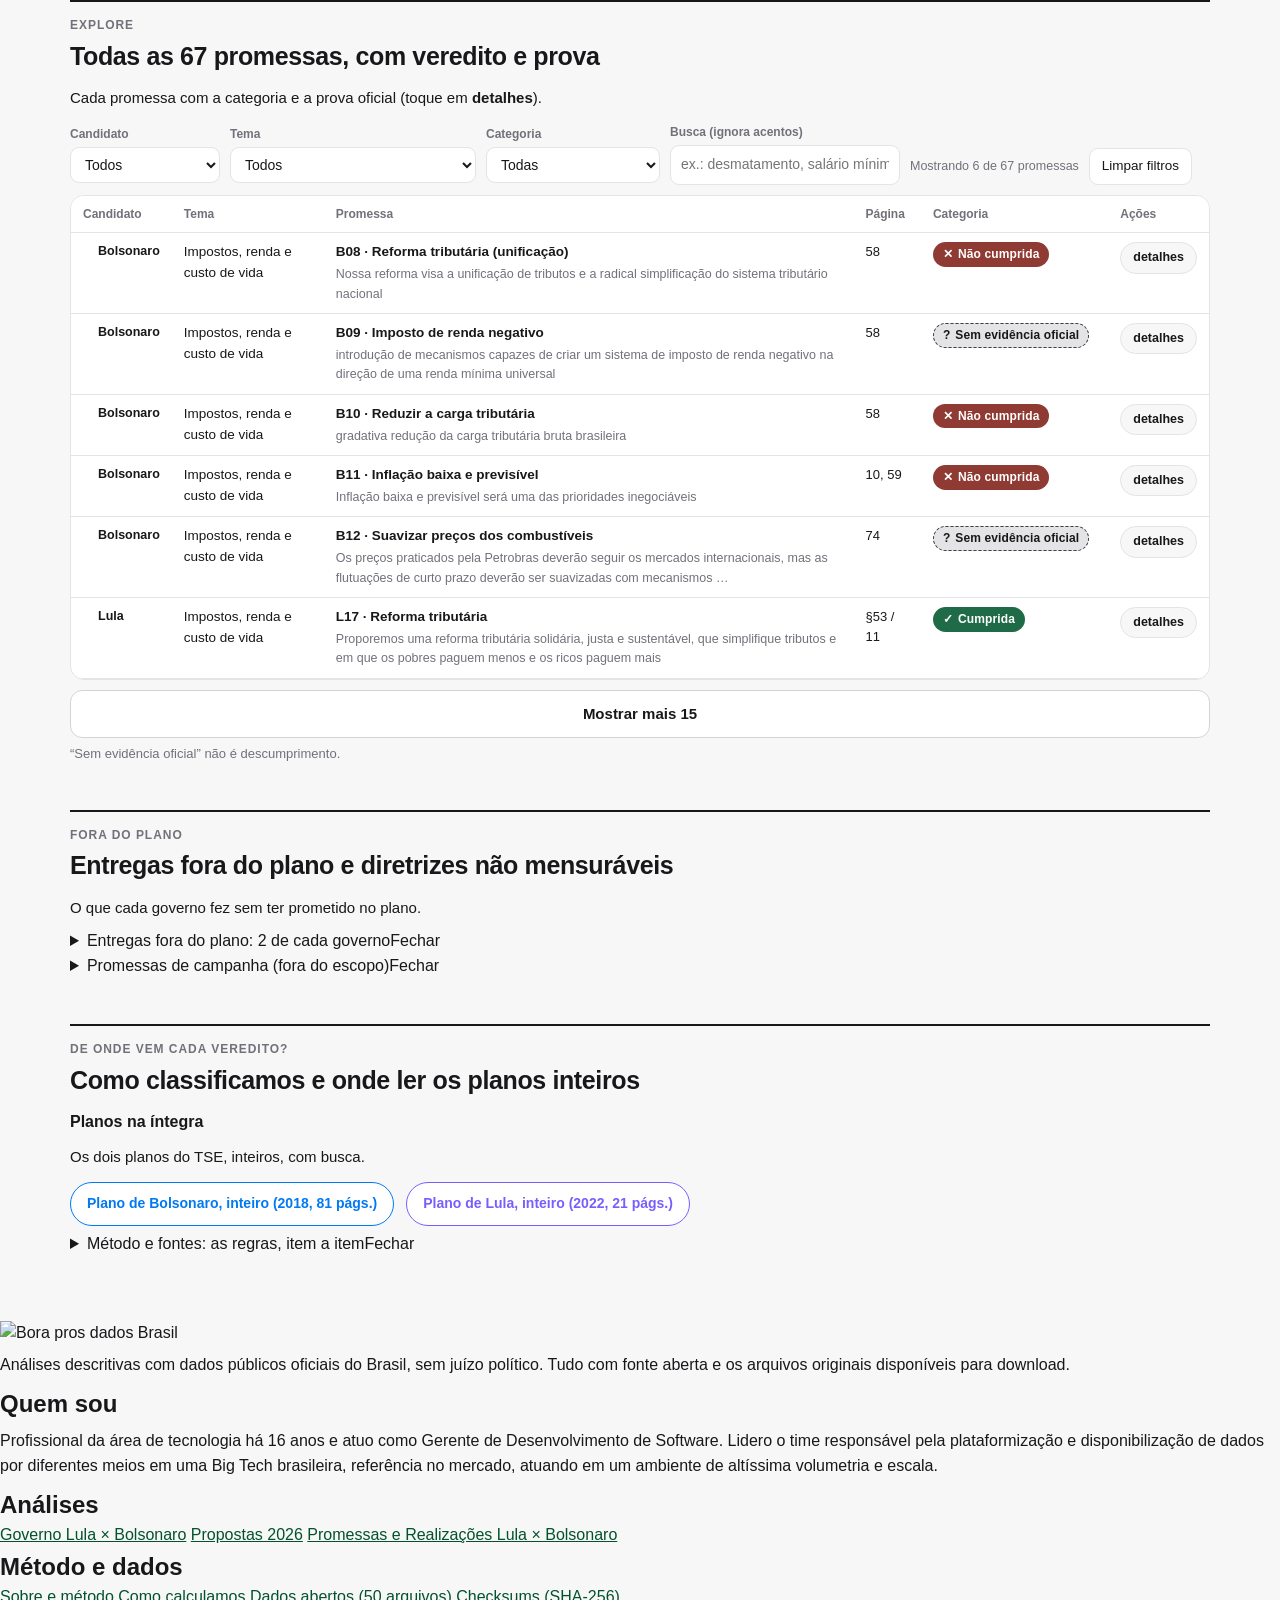
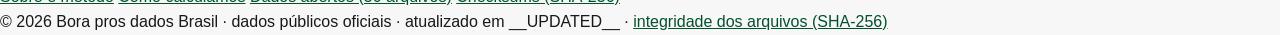
==== commit 3491cf79: "Merge time/integracao na home: espaço em 'Ver todas as N comparações' e catálogo acessível Co-Author" ====
--- a/public/balanco/index.html
+++ b/public/balanco/index.html
@@ -480,7 +480,7 @@
   .filters .f:nth-child(4){grid-area:busca;grid-column:1 / -1}
   .filters .f:nth-child(5){grid-area:status}
   .filters .f:nth-child(6){grid-area:limpa;align-self:end}
-  .filters .f:nth-child(5) label,.filters .f:nth-child(6) label{display:none}
+  .filters .f:nth-child(5) label,.filters .f:nth-child(6) label,.filters .f:nth-child(5) .f-esp,.filters .f:nth-child(6) .f-esp{display:none}
   .filters .f:nth-child(5) .search-status{min-height:0;font-size:13.5px}
   .fullbar .fullbtn{width:100%;min-height:44px}
 }
@@ -871,10 +871,10 @@
         <select id="f-cat"><option value="">Todas</option><option value="ok">Cumprida</option><option value="mid">Parcial</option><option value="no">Não cumprida</option><option value="run">Em andamento</option><option value="na">Sem evidência oficial</option></select></div>
       <div class="f"><label for="f-busca">Busca (ignora acentos)</label>
         <input id="f-busca" type="text" placeholder="ex.: desmatamento, salário mínimo…"></div>
-      <div class="f"><label>&nbsp;</label>
+      <div class="f"><span class="f-esp" aria-hidden="true">&nbsp;</span>
         <span class="search-status" id="cat-status" aria-live="polite">67 de 67 promessas</span></div>
-      <div class="f"><label>&nbsp;</label>
-        <button class="ghost-btn" id="f-clear">Limpar filtros</button></div>
+      <div class="f"><span class="f-esp" aria-hidden="true">&nbsp;</span>
+        <button class="ghost-btn" type="button" id="f-clear">Limpar filtros</button></div>
     </div>
     <div class="tablewrap">
       <table class="cat">
@@ -1143,11 +1143,11 @@
         + '<span class="tr-snip">' + esc(it.trecho.length > 150 ? it.trecho.slice(0,150) + '…' : it.trecho) + '</span></td>'
         + '<td class="small">' + esc(it.pag) + '</td>'
         + '<td><span class="chip ' + CATS[it.cat].c + ' sm">' + esc(labelOf(it)) + '</span></td>'
-        + '<td><button class="detail-btn" data-id="' + it.id + '">detalhes</button></td>'
+        + '<td><button class="detail-btn" type="button" data-id="' + it.id + '" aria-label="Detalhes de ' + esc(it.id) + ', ' + esc(it.titulo) + '">detalhes</button></td>'
         + '</tr>');
     }
     catBody.innerHTML = rows.length ? rows.join('') : '<tr><td colspan="6" class="empty-row">Nenhum item com esses filtros. <button type="button" class="ghost-btn" data-limpar>Limpar filtros</button></td></tr>';
-    catStatus.textContent = shown + ' de ' + PROM.length + ' promessas';
+    catStatus.textContent = shown > limite ? 'Mostrando ' + limite + ' de ' + shown + ' promessas' : shown + ' de ' + PROM.length + ' promessas';
     var falta = Math.max(0, shown - limite);
     catMais.hidden = !falta;
     catMais.textContent = 'Mostrar mais ' + Math.min(PASSO, falta);
@@ -1161,7 +1161,12 @@
   fBusca.addEventListener('input', filtra);
   document.getElementById('f-clear').addEventListener('click', limpa);
   catBody.addEventListener('click', function(e){ if (e.target.closest && e.target.closest('[data-limpar]')) limpa(); });
-  catMais.addEventListener('click', function(){ limite += PASSO; renderCatalog(); });
+  catMais.addEventListener('click', function(){
+    var antes = limite; limite += PASSO; renderCatalog();
+    /* foco na 1ª linha nova (leitor de tela e teclado continuam de onde a lista cresceu) */
+    var nova = catBody.querySelectorAll('tr')[antes];
+    if (nova){ nova.setAttribute('tabindex', '-1'); nova.focus(); }
+  });
   if (CELULAR.addEventListener) CELULAR.addEventListener('change', filtra);
 
   /* ---------- 2. tema a tema ---------- */
